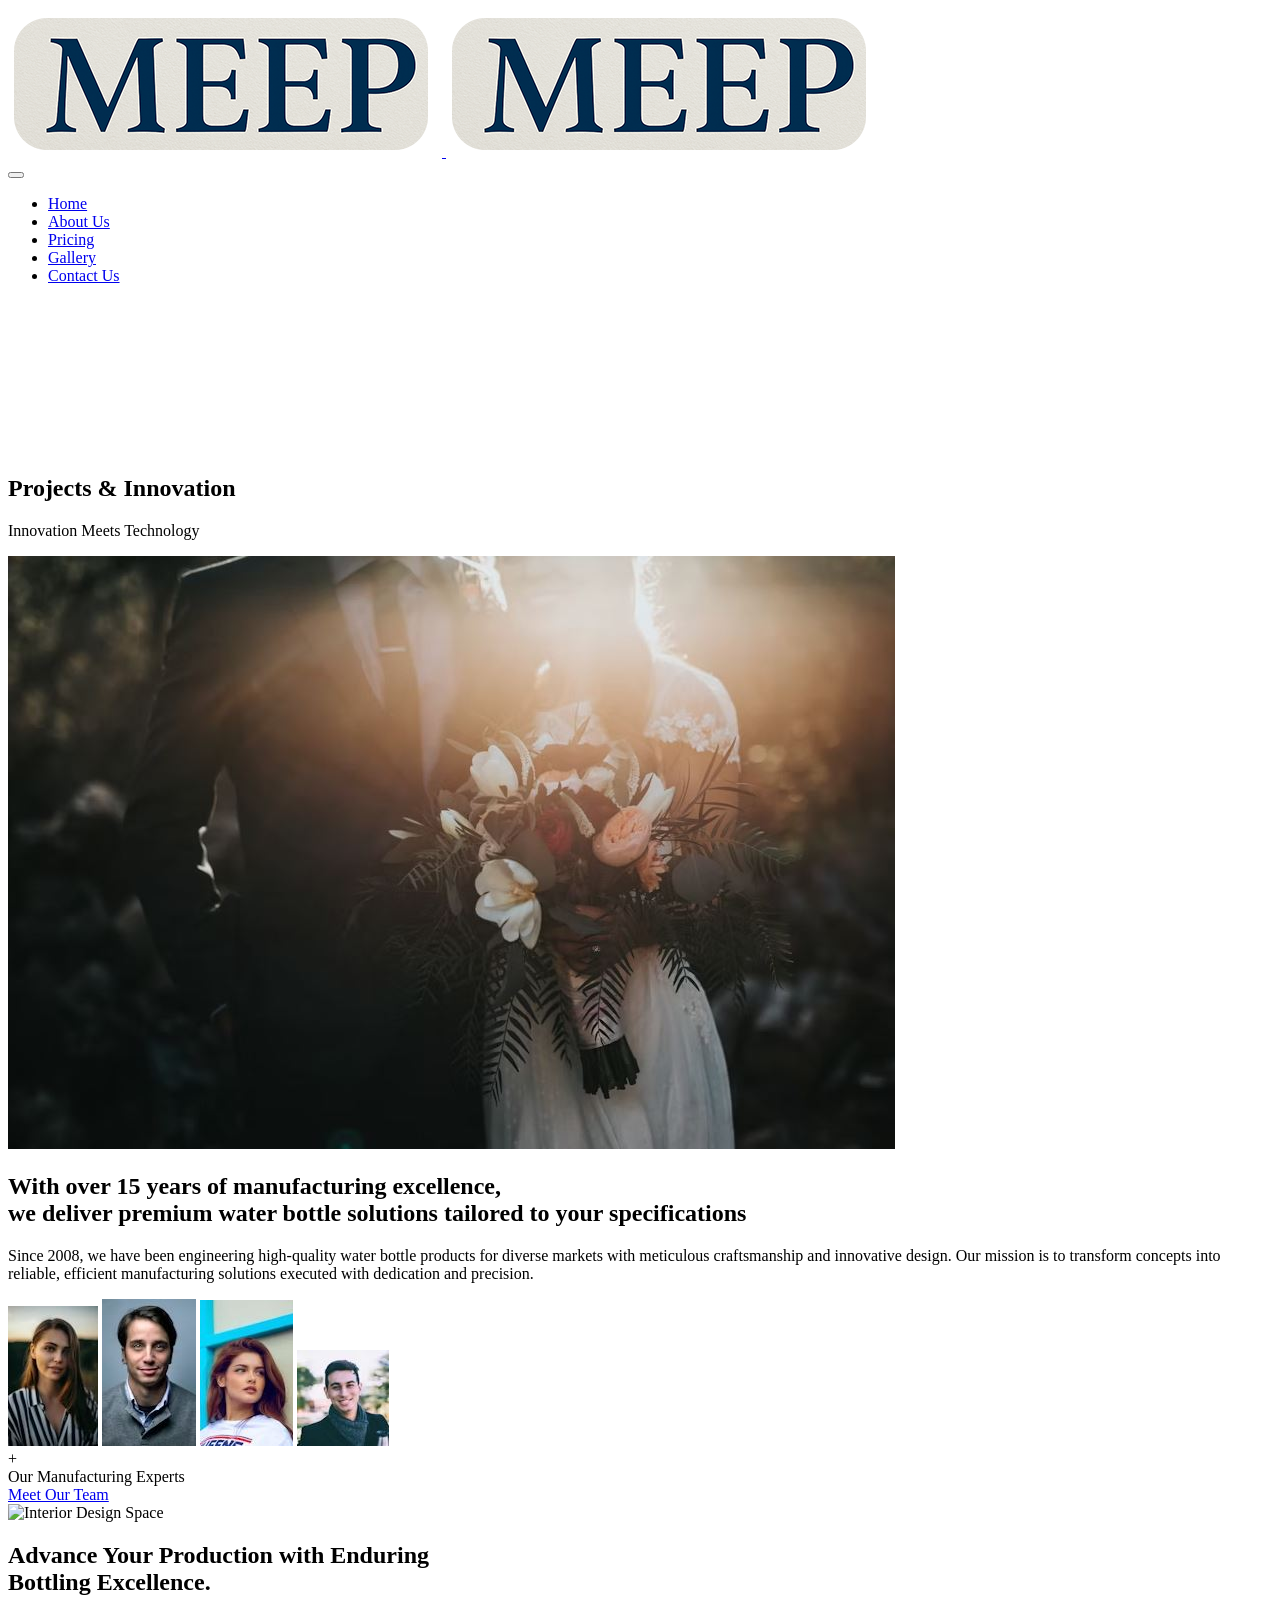
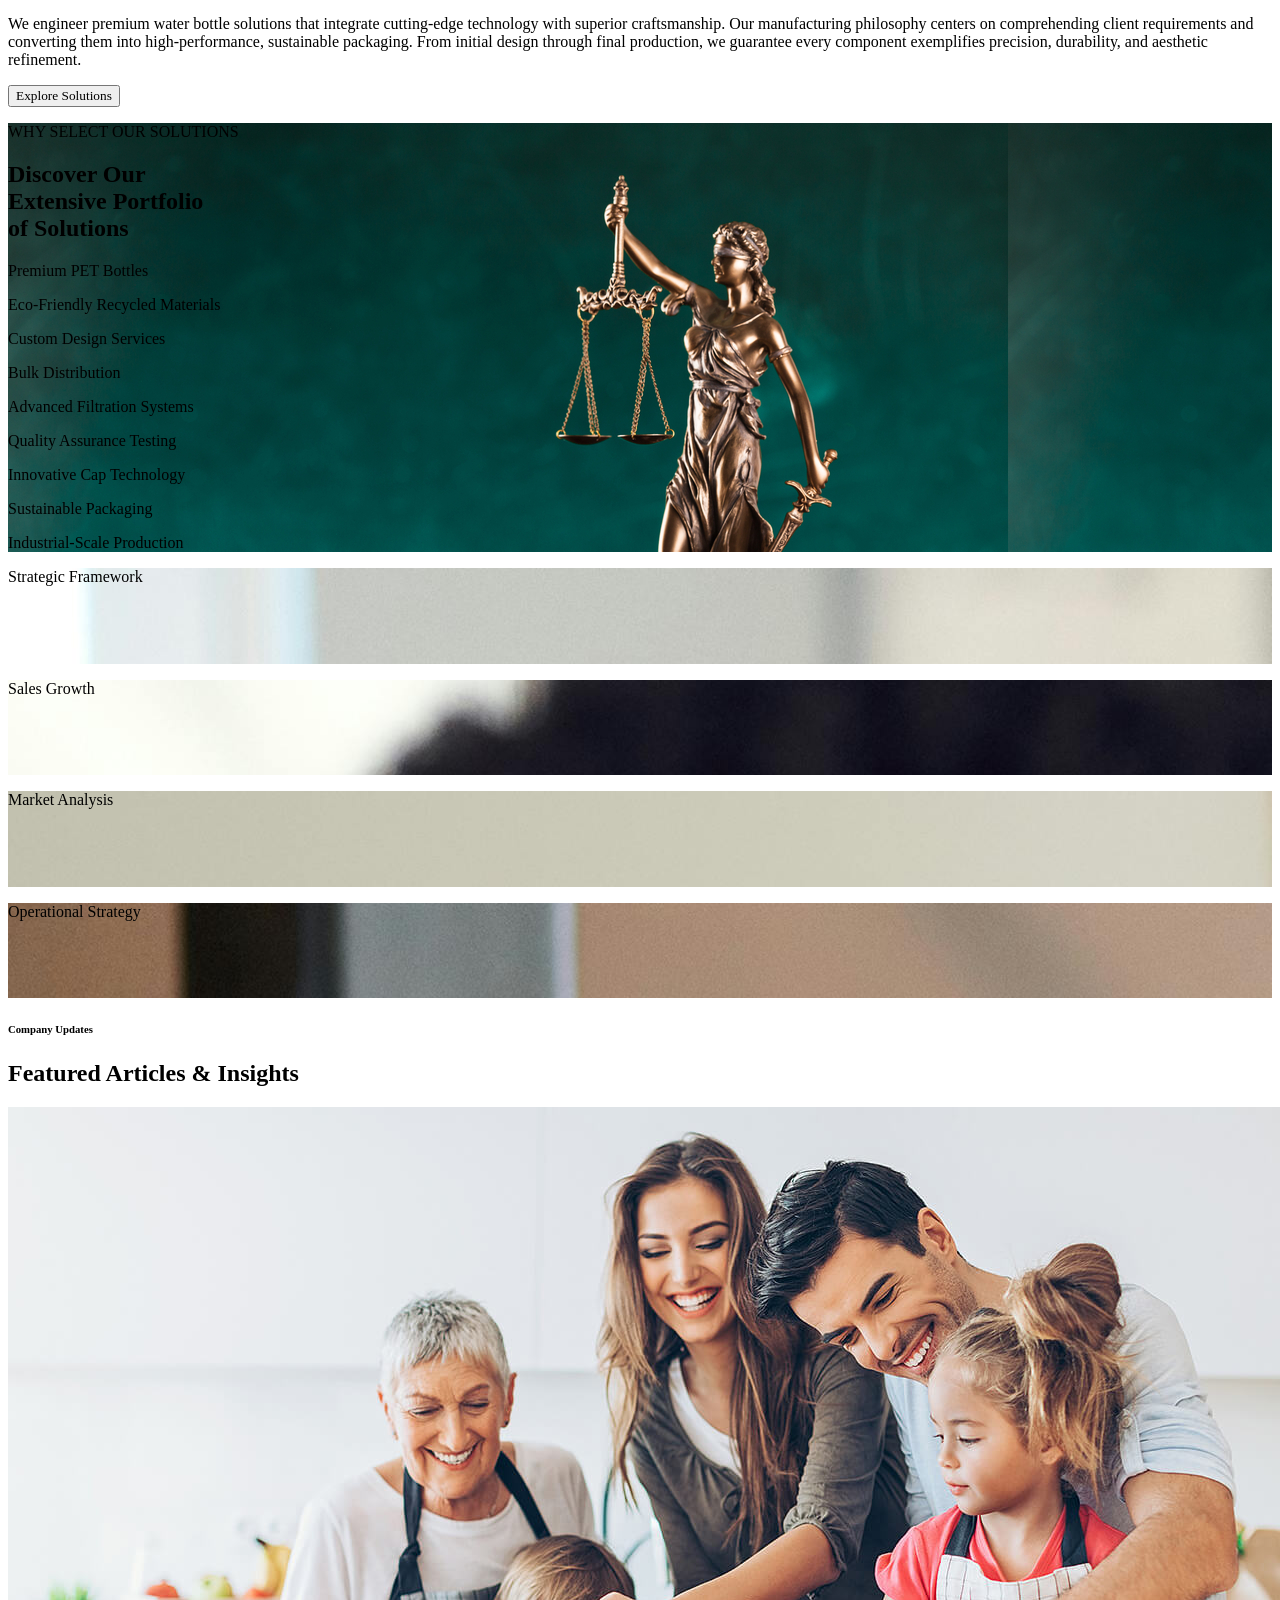
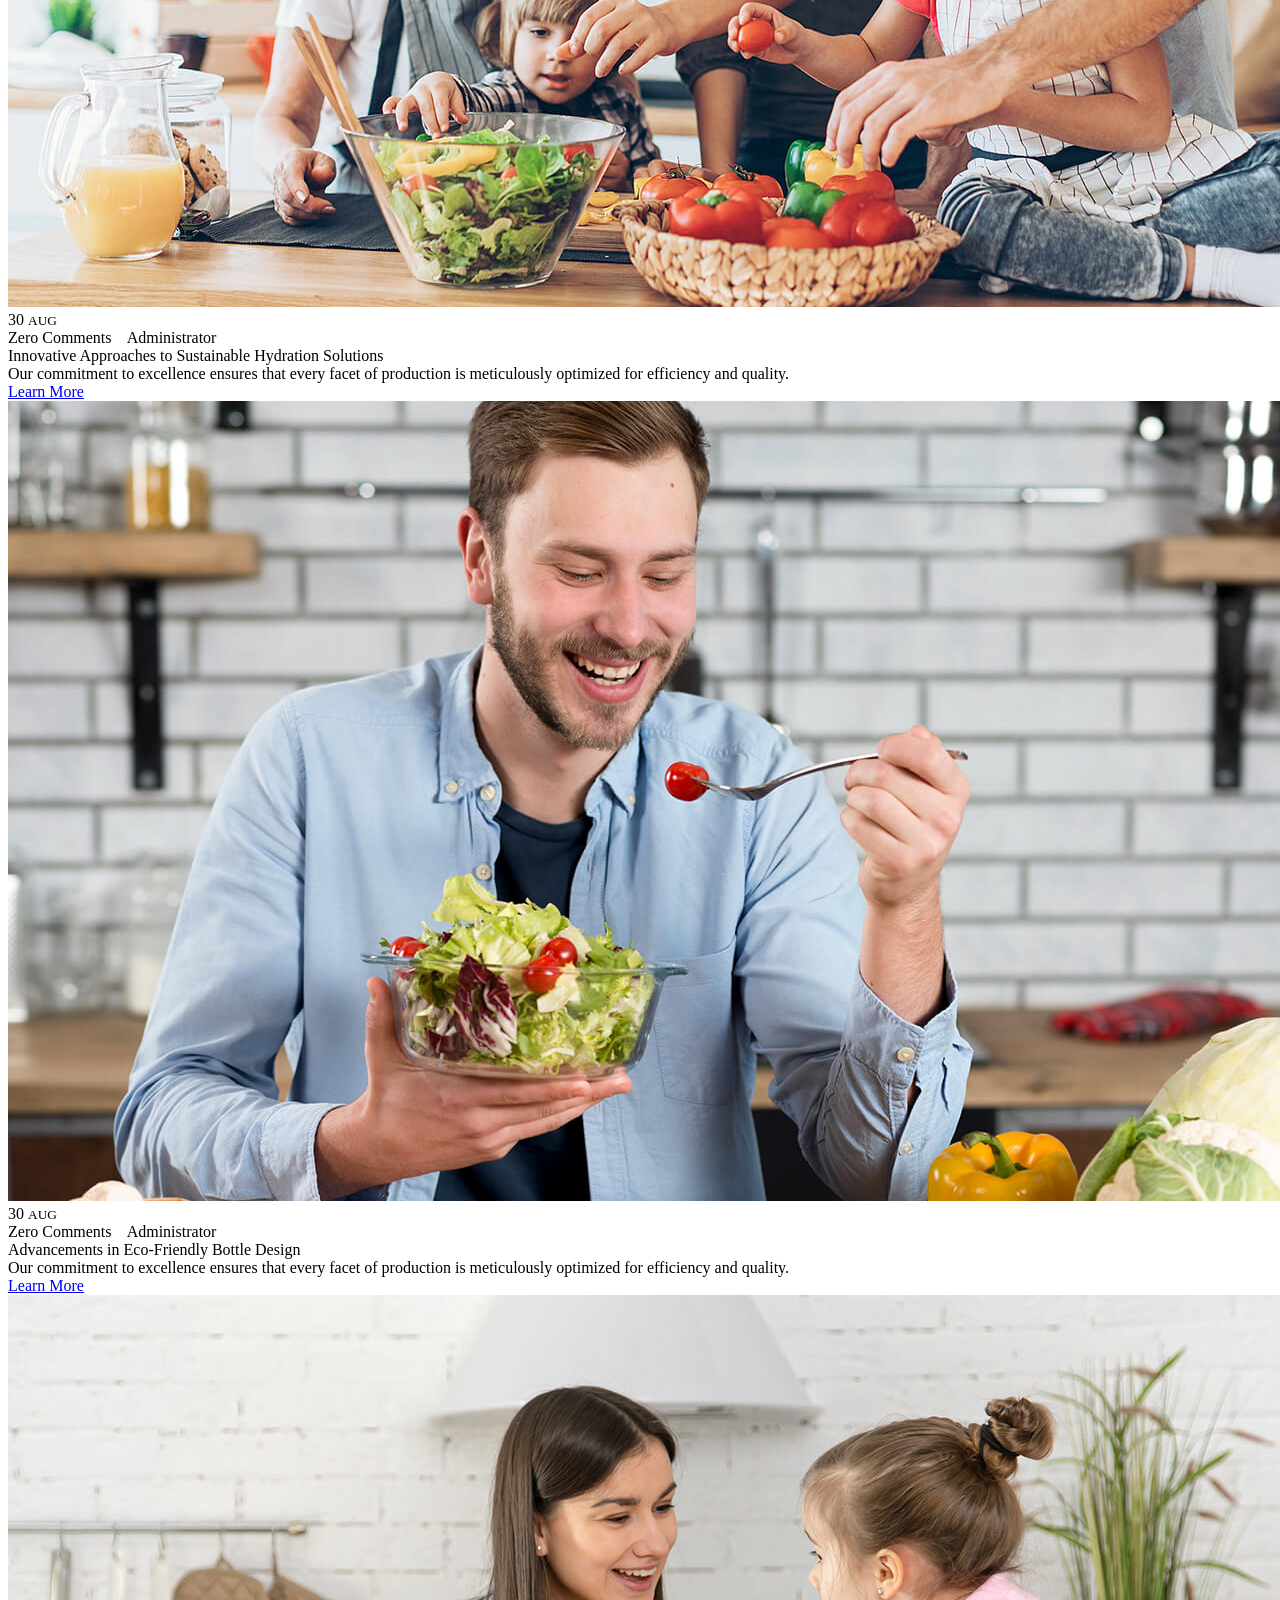
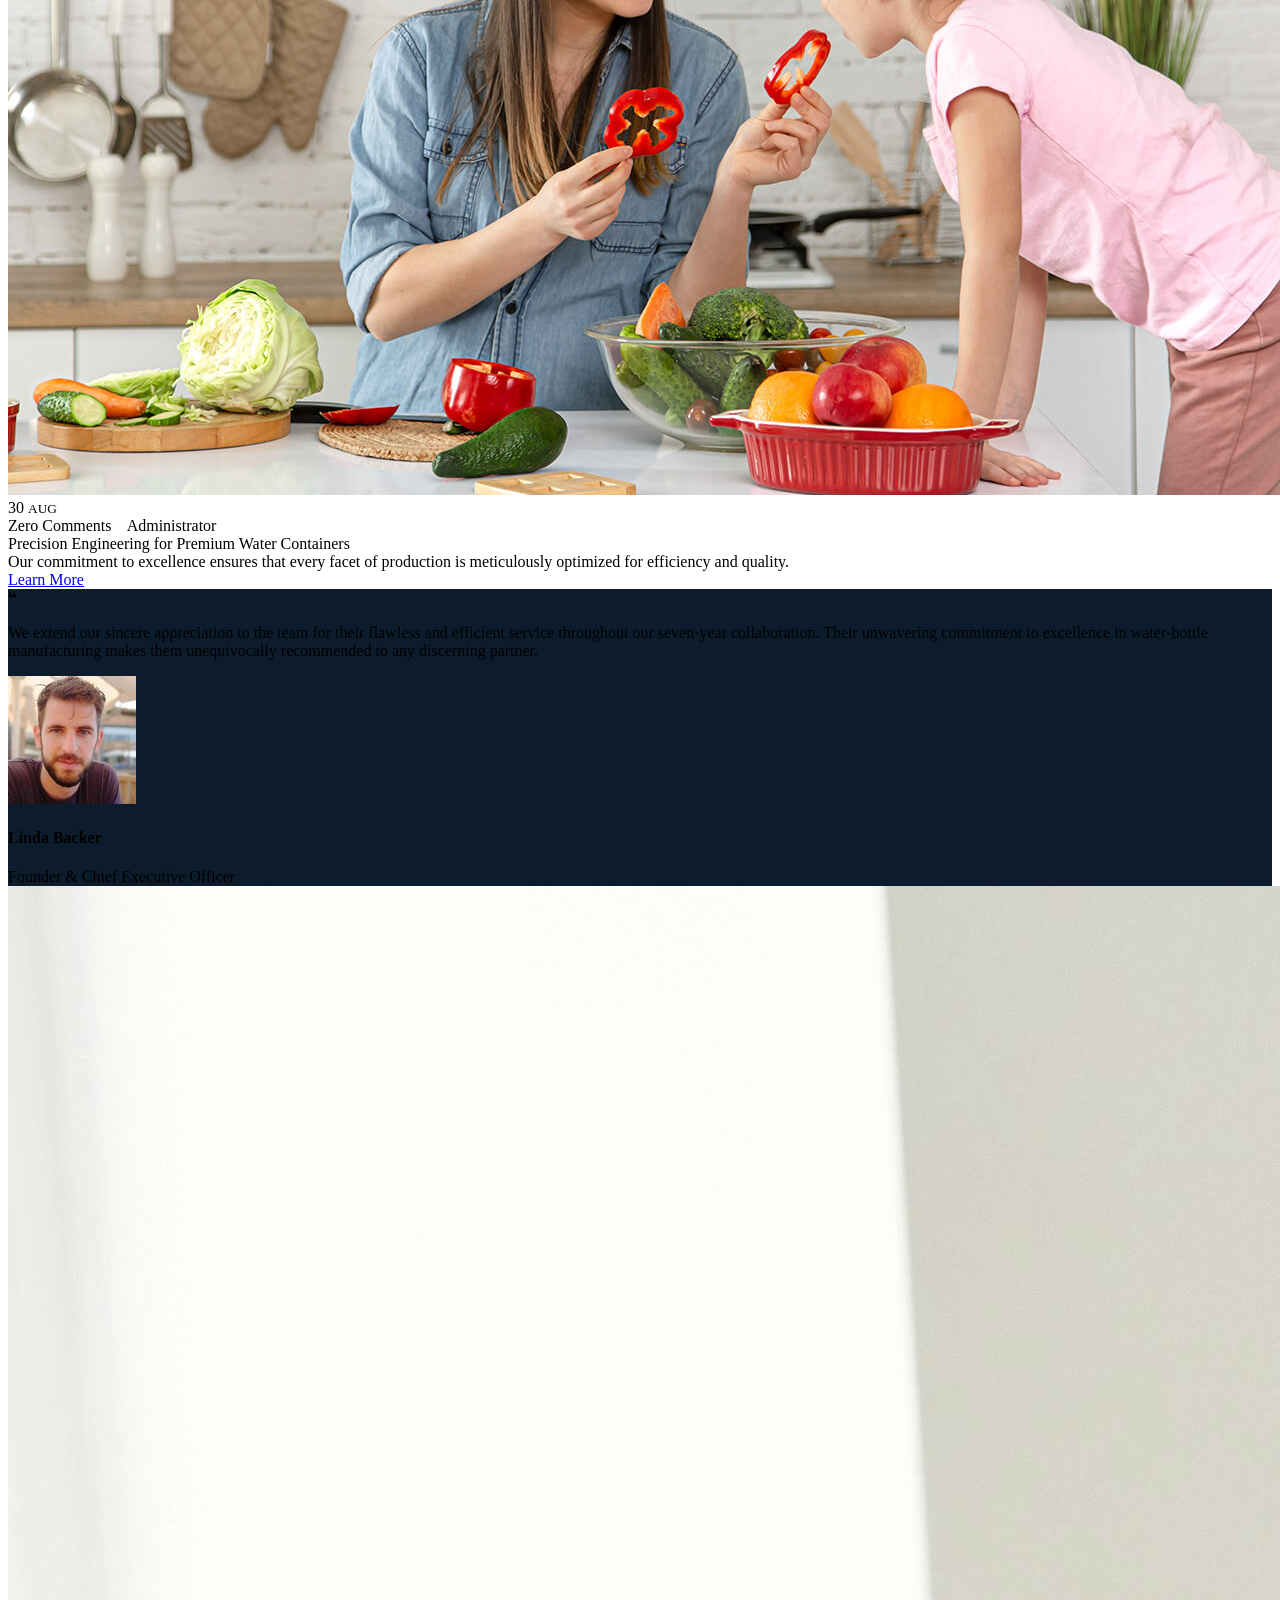
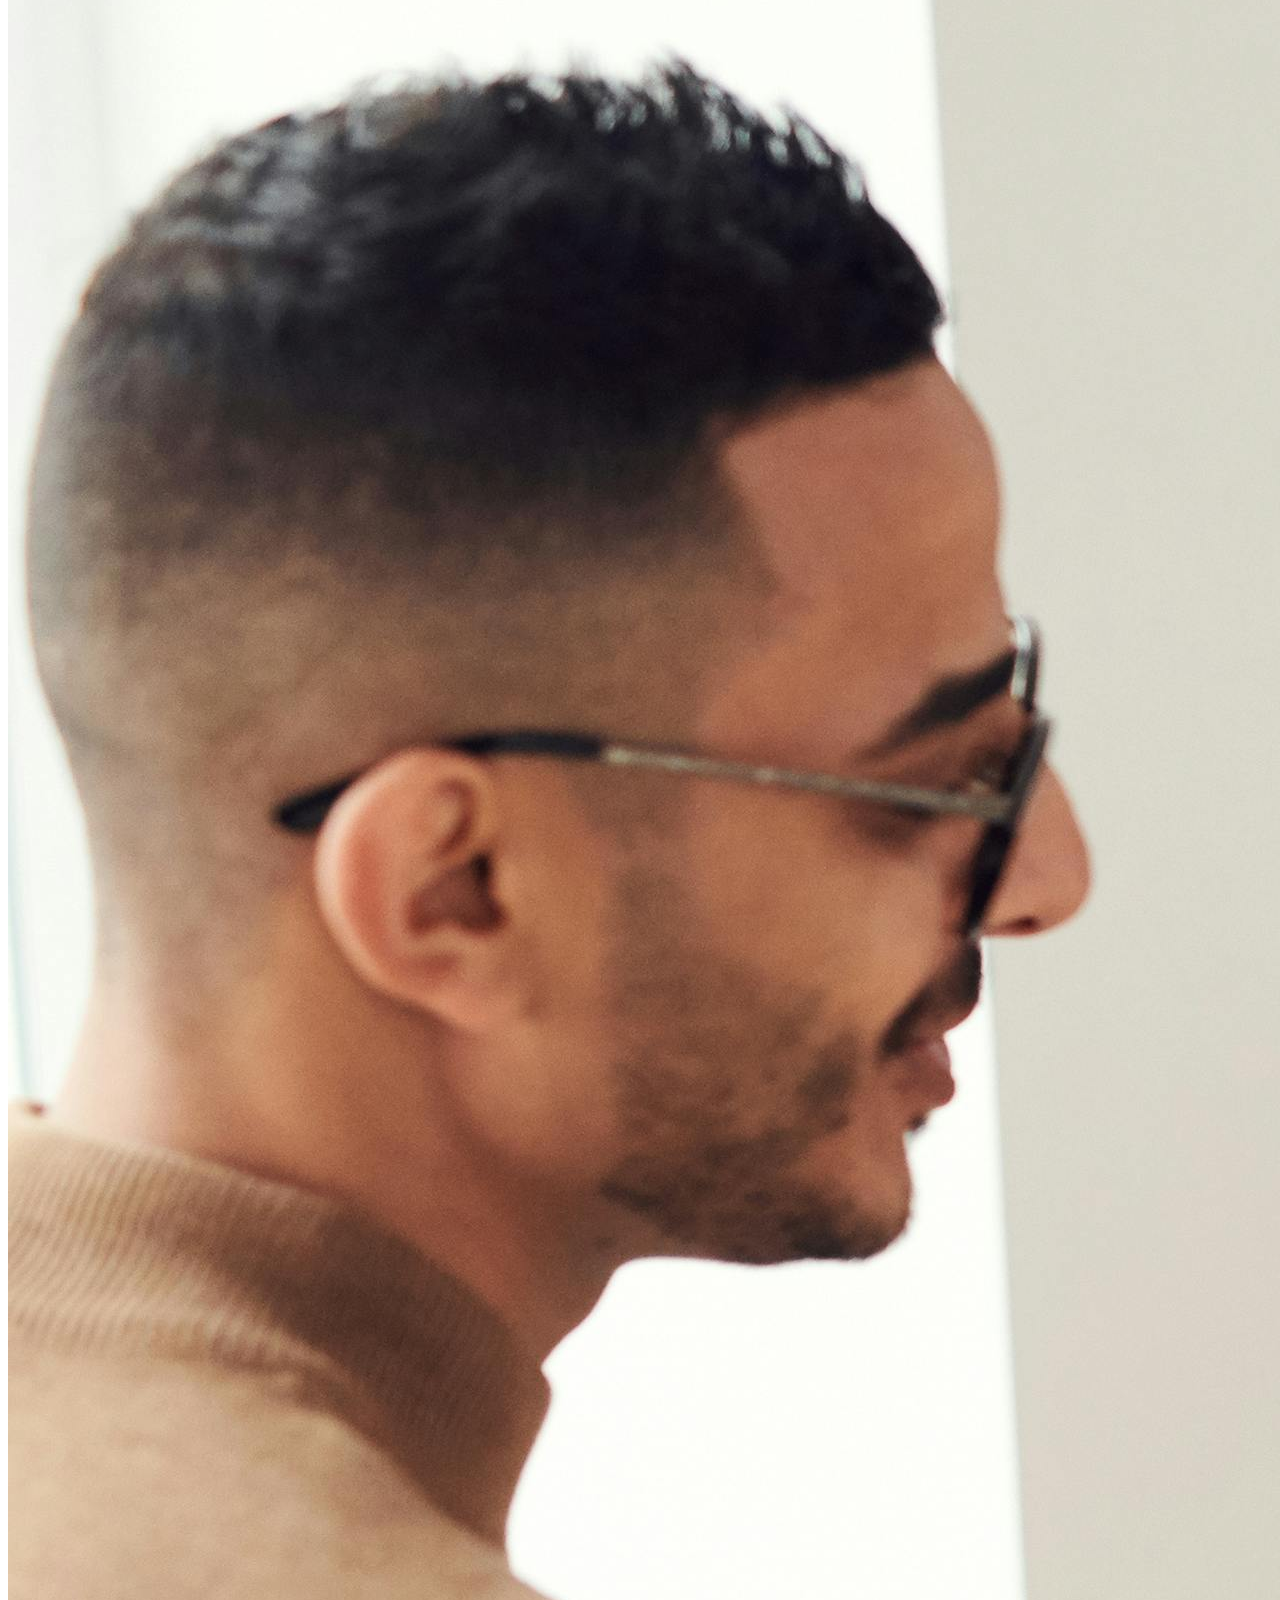
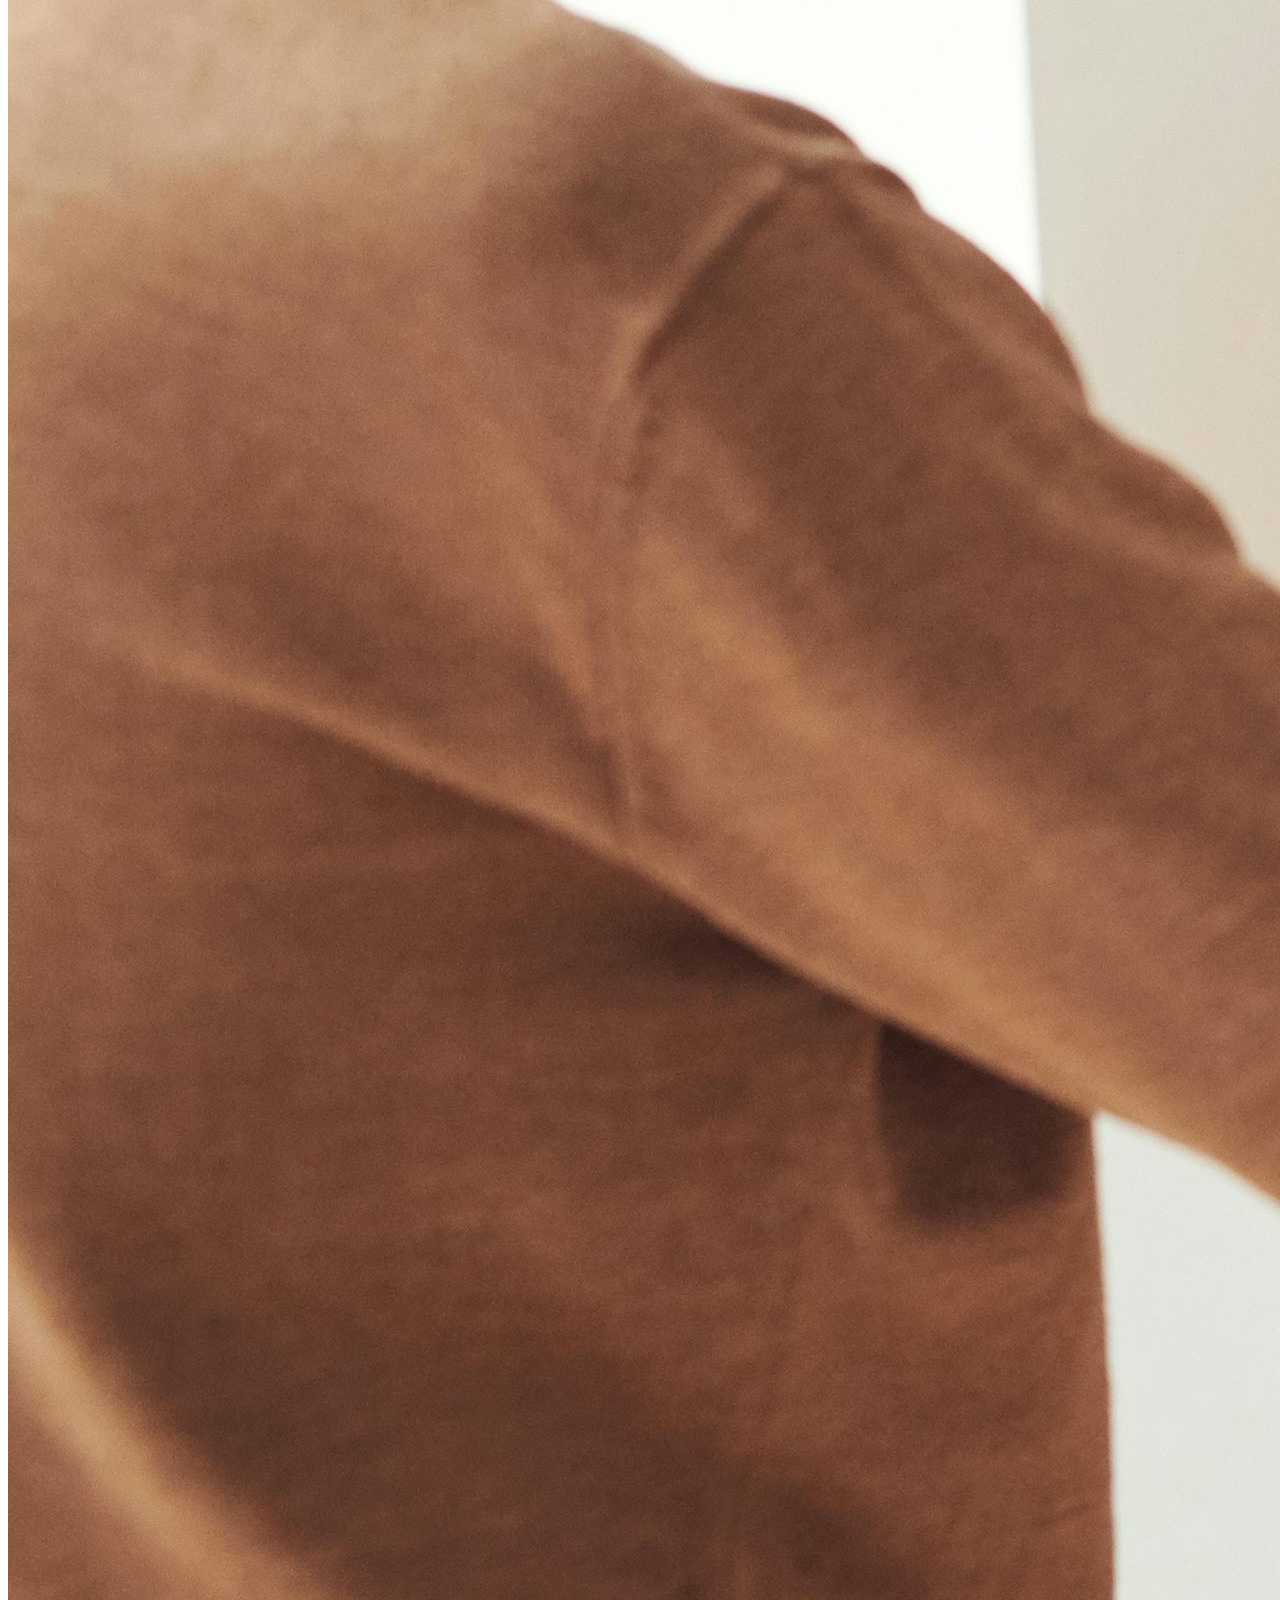
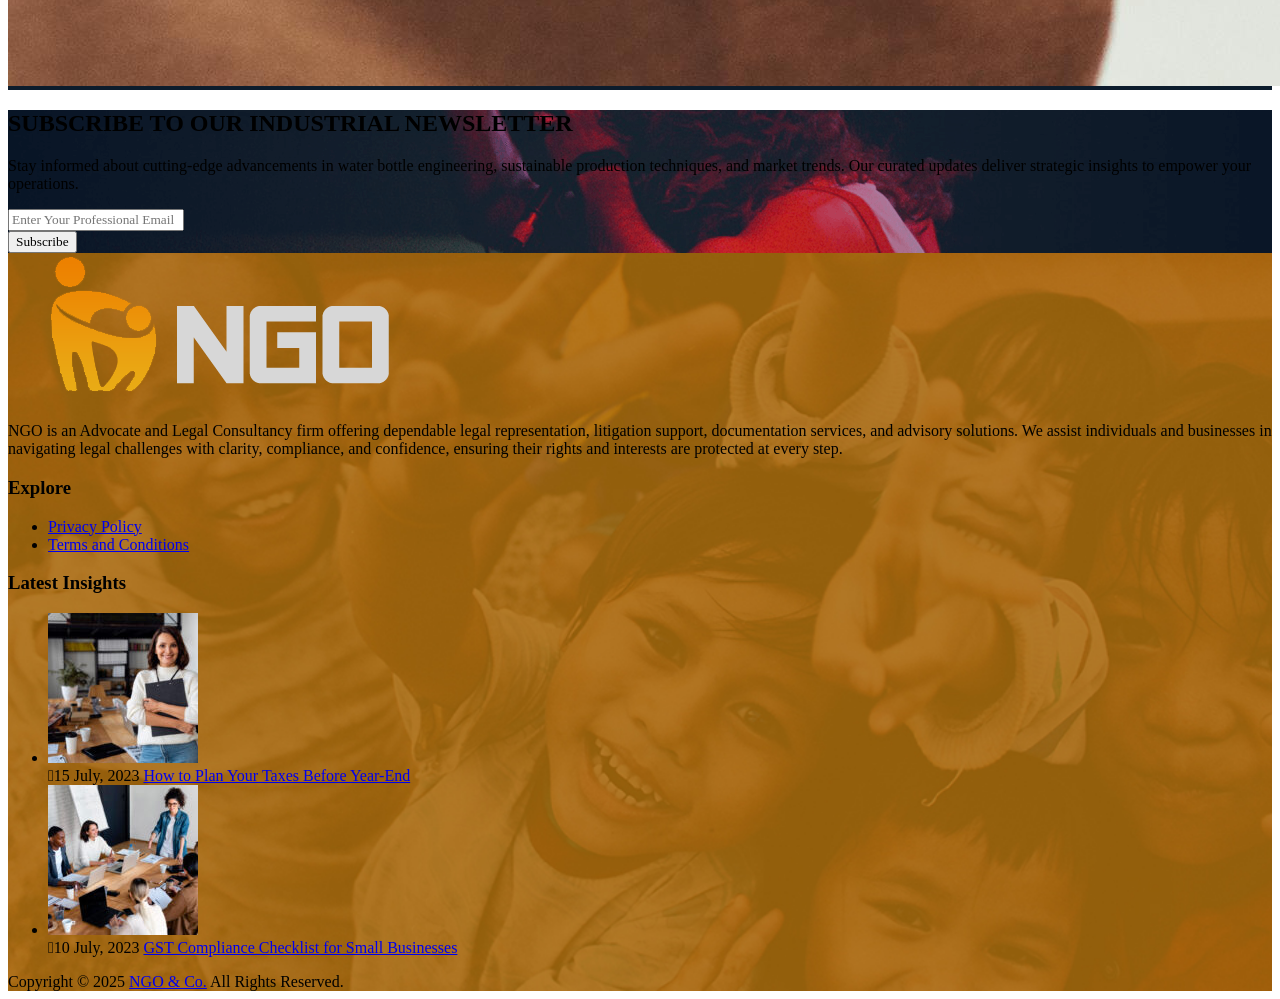
==== index.html @ 0e93fe50 "all pages" ====
<!DOCTYPE html>

<html>
<head>
<meta charset="utf-8"/>
<meta content="width=device-width, initial-scale=1.0" name="viewport"/>
<meta content="" name="description"/>
<meta content="" name="keywords"/>
<base href="/"/>
<title>Home</title>
<link href="https://fonts.googleapis.com/css2?family=Roboto:wght@400;700&amp;family=Open+Sans:wght@400;600&amp;display=swap" rel="stylesheet"/>
<link href="https://cdn.jsdelivr.net/npm/remixicon@4.6.0/fonts/remixicon.css" rel="stylesheet"/>
<link href="https://cdnjs.cloudflare.com/ajax/libs/font-awesome/6.0.0-beta3/css/all.min.css" rel="stylesheet"/>
<link href="assets/css/style.css" rel="stylesheet"/>
<link href="assets/css/middle_sections.css" rel="stylesheet"/>
<link href="assets/css/anim-effects.css" rel="stylesheet"/>
<link href="assets/css/components/header-39.css" rel="stylesheet"/>
<link href="assets/css/components/footer-19.css" rel="stylesheet"/>
<link href="assets/css/bootstrap.css" rel="stylesheet"/>
<link href="assets/css/plugins.css" rel="stylesheet"/>
<link href="assets/css/custom-Imports.css" rel="stylesheet"/>
<link href="assets/css/custom/editmode.css" rel="stylesheet"/>
<link href="assets/css/resonsive.css" rel="stylesheet"/>
<link href="https://cdnjs.cloudflare.com/ajax/libs/OwlCarousel2/2.3.4/assets/owl.carousel.min.css" rel="stylesheet"/>
<link href="https://cdnjs.cloudflare.com/ajax/libs/OwlCarousel2/2.3.4/assets/owl.theme.default.min.css" rel="stylesheet"/>
<style>
            :root {
                --site-font: "Quicksand";
            }
            body, #wrapper, #wrapper * {
                font-family: var(--site-font) !important;
            }
        </style>
</head>
<body class="">
<div id="wrapper">
<div data-src="header.html" id="header"></div>
<div id="mainPageContent"><section class="section-wrapper about-67">
<div class="container about-67-container">
<!-- Left Image -->
<div class="col-md-6 about-67-img-wrapper anim-slide-left">
<img alt="Event Planning Team" src="assets/images/about-67-1.JPG"/>
</div>
<!-- Right Content -->
<div class="col-md-6 about-67-content anim-slide-right">
<h2 class="about-67-title">

                With over 15 years of manufacturing excellence,<br/>

                we deliver premium water bottle solutions tailored to your specifications

            </h2>
<p class="about-67-desc">

                Since 2008, we have been engineering high‑quality water bottle products for diverse markets with meticulous craftsmanship and innovative design. Our mission is to transform concepts into reliable, efficient manufacturing solutions executed with dedication and precision.

            </p>
<div class="about-67-team">
<img src="assets/images/about-67-2.JPG"/>
<img src="assets/images/about-67-3.JPG"/>
<img src="assets/images/about-67-4.JPG"/>
<img src="assets/images/about-67-5.JPG"/>
<div class="about-67-plus">+</div>
<span class="about-67-label">Our Manufacturing Experts</span>
</div>
<a class="about-67-btn" href="#">

                Meet Our Team <i class="bi bi-arrow-right"></i>
</a>
</div>
</div>
</section>
<section class="home-81 section-wrapper">
<div class="container">
<div class="row align-items-center">
<!-- Left Image -->
<div class="col-md-6">
<div class="home-81 image-box anim-cube-rotate">
<img alt="Interior Design Space" class="img-responsive" src="assets/images/home-81-1.jpeg"/>
</div>
</div>
<!-- Right Content -->
<div class="col-md-6 home-81 content-box anim-depth-pop">
<h2>

                    Advance Your <span>Production</span> with Enduring<br/>

                    Bottling Excellence.

                </h2>
<p>

                    We engineer premium water bottle solutions that integrate cutting‑edge technology with superior craftsmanship. Our manufacturing philosophy centers on comprehending client requirements and converting them into high‑performance, sustainable packaging. From initial design through final production, we guarantee every component exemplifies precision, durability, and aesthetic refinement.

                </p>
<button class="home-81 btn-red">Explore Solutions</button>
</div>
</div>
</div>
</section>
<section class="section-wrapper home-50" style="  background-image: url('assets/images/home-50-bg.jpg'); /* Replace with actual image */

">
<div class="home-50-overlay">
<div class="container">
<div class="row">
<div class="col-md-4 col-sm-12">
<p class="home-50-subtitle">WHY SELECT OUR SOLUTIONS</p>
<h2 class="home-50-title">Discover Our<br/>Extensive Portfolio<br/>of Solutions</h2>
</div>
<div class="col-md-8 col-sm-12">
<div class="row home-50-links">
<div class="col-sm-4 col-xs-6">
<p>Premium PET Bottles</p>
<p>Eco‑Friendly Recycled Materials</p>
<p>Custom Design Services</p>
</div>
<div class="col-sm-4 col-xs-6">
<p>Bulk Distribution</p>
<p>Advanced Filtration Systems</p>
<p>Quality Assurance Testing</p>
</div>
<div class="col-sm-4 col-xs-6">
<p>Innovative Cap Technology</p>
<p>Sustainable Packaging</p>
<p>Industrial‑Scale Production</p>
</div>
</div>
</div>
</div>
</div>
</div>
</section>
<section class="section-wrapper home-73">
<div class="container">
<div class="row">
<!-- Card 1 -->
<div class="col-sm-6 col-md-3">
<div class="home-73 card" style="background-image: url('assets/images/home-73-1.jpeg');">
<div class="default-text">Strategic Framework</div>
<div class="overlay" style="bottom: -100%; opacity: 0;">
<h3>Strategic Framework</h3>
<p>In-depth Overview</p>
</div>
</div>
</div>
<!-- Card 2 -->
<div class="col-sm-6 col-md-3">
<div class="home-73 card" style="background-image: url('assets/images/home-73-2.jpeg');">
<div class="default-text">Sales Growth</div>
<div class="overlay" style="bottom: -100%; opacity: 0;">
<h3>02. Sales Growth</h3>
<p>Corporate Profile</p>
</div>
</div>
</div>
<!-- Card 3 -->
<div class="col-sm-6 col-md-3">
<div class="home-73 card" style="background-image: url('assets/images/home-73-3.jpeg');">
<div class="default-text">Market Analysis</div>
<div class="overlay" style="bottom: -100%; opacity: 0;">
<h3>Market Analysis</h3>
<p>Discover Details</p>
</div>
</div>
</div>
<!-- Card 4 -->
<div class="col-sm-6 col-md-3">
<div class="home-73 card" style="background-image: url('assets/images/home-73-4.jpeg');">
<div class="default-text">Operational Strategy</div>
<div class="overlay" style="bottom: -100%; opacity: 0;">
<h3>Operational Strategy</h3>
<p>Investigate</p>
</div>
</div>
</div>
</div>
</div>
</section>
<section class="section-wrapper news-6">
<div class="container">
<div class="news-6 section-title">
<h6>Company Updates</h6>
<h2>Featured Articles &amp; Insights</h2>
</div>
<div class="row">
<!-- Card 1 -->
<div class="col-sm-4">
<div class="news-6 news-card">
<img alt="news-1" src="assets/images/news-6-1.jpg"/>
<div class="news-6 news-meta">
<div class="news-6 news-date">
<span>30</span>
<small>AUG</small>
</div>
<div class="news-6 news-icons">
<i class="ri-message-2-line"></i> Zero Comments

                              

                            <i class="ri-user-line"></i> Administrator

                        </div>
<div class="news-6 news-title">Innovative Approaches to Sustainable Hydration Solutions</div>
<div class="news-6 news-description">

                            Our commitment to excellence ensures that every facet of production is meticulously optimized for efficiency and quality.

                        </div>
<a class="news-6 read-more" href="#">Learn More</a>
</div>
</div>
</div>
<!-- Card 2 -->
<div class="col-sm-4">
<div class="news-6 news-card">
<img alt="news-2" src="assets/images/news-6-2.jpg"/>
<div class="news-6 news-meta">
<div class="news-6 news-date">
<span>30</span>
<small>AUG</small>
</div>
<div class="news-6 news-icons">
<i class="ri-message-2-line"></i> Zero Comments

                              

                            <i class="ri-user-line"></i> Administrator

                        </div>
<div class="news-6 news-title">Advancements in Eco‑Friendly Bottle Design</div>
<div class="news-6 news-description">

                            Our commitment to excellence ensures that every facet of production is meticulously optimized for efficiency and quality.

                        </div>
<a class="news-6 read-more" href="#">Learn More</a>
</div>
</div>
</div>
<!-- Card 3 -->
<div class="col-sm-4">
<div class="news-6 news-card">
<img alt="news-3" src="assets/images/news-6-3.jpg"/>
<div class="news-6 news-meta">
<div class="news-6 news-date">
<span>30</span>
<small>AUG</small>
</div>
<div class="news-6 news-icons">
<i class="ri-message-2-line"></i> Zero Comments

                              

                            <i class="ri-user-line"></i> Administrator

                        </div>
<div class="news-6 news-title">Precision Engineering for Premium Water Containers</div>
<div class="news-6 news-description">

                            Our commitment to excellence ensures that every facet of production is meticulously optimized for efficiency and quality.

                        </div>
<a class="news-6 read-more" href="#">Learn More</a>
</div>
</div>
</div>
</div>
</div>
</section>
<section class="section-wrapper testimonial-8" style="  background: #0c1c2c url('assets/images/testimonial-8-bg.png') repeat;

">
<div class="container-fluid">
<div class="row testimonial-8-row">
<!-- Left: Testimonial Content -->
<div class="col-sm-6 testimonial-8-left text-center">
<div class="testimonial-8-quote-icon">❝</div>
<p class="testimonial-8-text">

                    We extend our sincere appreciation to the team for their flawless and efficient service throughout our seven‑year collaboration. Their unwavering commitment to excellence in water‑bottle manufacturing makes them unequivocally recommended to any discerning partner.

                </p>
<div class="testimonial-8-profile">
<img alt="Linda Backer" class="img-circle testimonial-8-avatar" src="assets/images/testimonial-8-1.JPG"/>
<h4 class="testimonial-8-name">Linda Backer</h4>
<span class="testimonial-8-role">Founder &amp; Chief Executive Officer</span>
</div>
<div class="testimonial-8-dots">
<span class="dot"></span>
<span class="dot active"></span>
<span class="dot"></span>
</div>
</div>
<!-- Right: Image -->
<div class="col-sm-6 testimonial-8-right hidden-xs">
<img alt="Business" class="testimonial-8-image" src="assets/images/testimonial-8-2.jpeg"/>
</div>
</div>
</div>
</section>
<section class="section-wrapper newsletter-4" style="background: url('assets/images/newsletter-bg.png') center center no-repeat;

">
<div class="container">
<h2>SUBSCRIBE TO OUR INDUSTRIAL NEWSLETTER</h2>
<p>Stay informed about cutting‑edge advancements in water bottle engineering, sustainable production techniques, and market trends. Our curated updates deliver strategic insights to empower your operations.</p>
<form class="form-inline newsletter-form">
<div class="form-group">
<input class="form-control" placeholder="Enter Your Professional Email" type="email"/>
</div>
<button class="btn btn-subscribe" type="submit">

                Subscribe <i class="glyphicon glyphicon-send"></i>
</button>
</form>
</div>
</section>
</div>
<div data-src="footer.html" id="footer"></div>
</div>
<a class="whatsapp-float" href="https://wa.me/9074787379" target="_blank">
<i class="ri-whatsapp-line"></i>
</a>
<script src="assets/js/jquery.js"></script>
<script src="assets/js/middle-section.js"></script>
<script src="assets/js/init.js"></script>
<script src="assets/js/plugins.js"></script>
<script src="assets/js/jquery.main.js"></script>
<script src="assets/js/gsap.min.js"></script>
<script src="assets/js/ScrollTrigger.min.js"></script>
<script src="assets/js/Observer.min.js"></script>
<script src="assets/js/gsap.effects.js"></script>
<script src="assets/js/common_js/send_email.js"></script>
<script src="assets/js/common_js/html_image_editor.js"></script>
<script src="assets/js/common_js/windows_postmessage.js"></script>
<script src="https://cdnjs.cloudflare.com/ajax/libs/OwlCarousel2/2.3.4/owl.carousel.min.js"></script>
<script src="https://ajax.googleapis.com/ajax/libs/jquery/3.7.1/jquery.min.js"></script>
<script>
                        $(function () {

                            /* Start code to load js and css files properly on local server or production server: NOte: this is the workwround, need to fix this */
                            loadHeaderFooter("header", "client-assets/flyter/flyter/header.html");
                            loadHeaderFooter("footer", "client-assets/flyter/flyter/footer.html");
                            /*  End code */

                            /*  Start code to load js and css files properly on Githubpages  */
                            loadHeaderFooter("header", "header.html");
                            loadHeaderFooter("footer", "footer.html");
                            /* End code */

                            function getCurrentFile() {
                                let file = new URLSearchParams(location.search).get("srcReq")
                                    || location.pathname.split("/").pop()
                                    || "index.html";

                                if (!file.includes(".")) file += ".html";

                                return file.toLowerCase();
                            }

                            function loadHeaderFooter(id, file) {
                                $("#" + id).load(file, function (_, status) {
                                    if (status === "error") return;
                                    const targetid = $("#" + id);
                                    targetid.find("a").addClass("edit-site");
                                    if (id !== "header") return;
                                    let current = getCurrentFile();

                                    // Show / hide sections
                                    targetid.find(".main-header-section").toggle(current === "index.html");
                                    targetid.find(".header-breadcrumb-section").toggle(current !== "index.html");
                                    // Match page name
                                    let name = "";
                                    targetid.find(".main-navigation a").each(function () {
                                        let href = ($(this).attr("href") || "").split("/").pop().toLowerCase();
                                        if (href === current) name = $(this).text().trim();
                                    });

                                    // Apply name (fallback safe)
                                    targetid.find(".Page_name").text(
                                        name || current.replace(".html", "").replace(/_/g, " ")
                                    );
                                });
                            }

                        });
                    </script>
<script src="assets/js/common_js/image_uploader.js"></script>
</body>
</html>
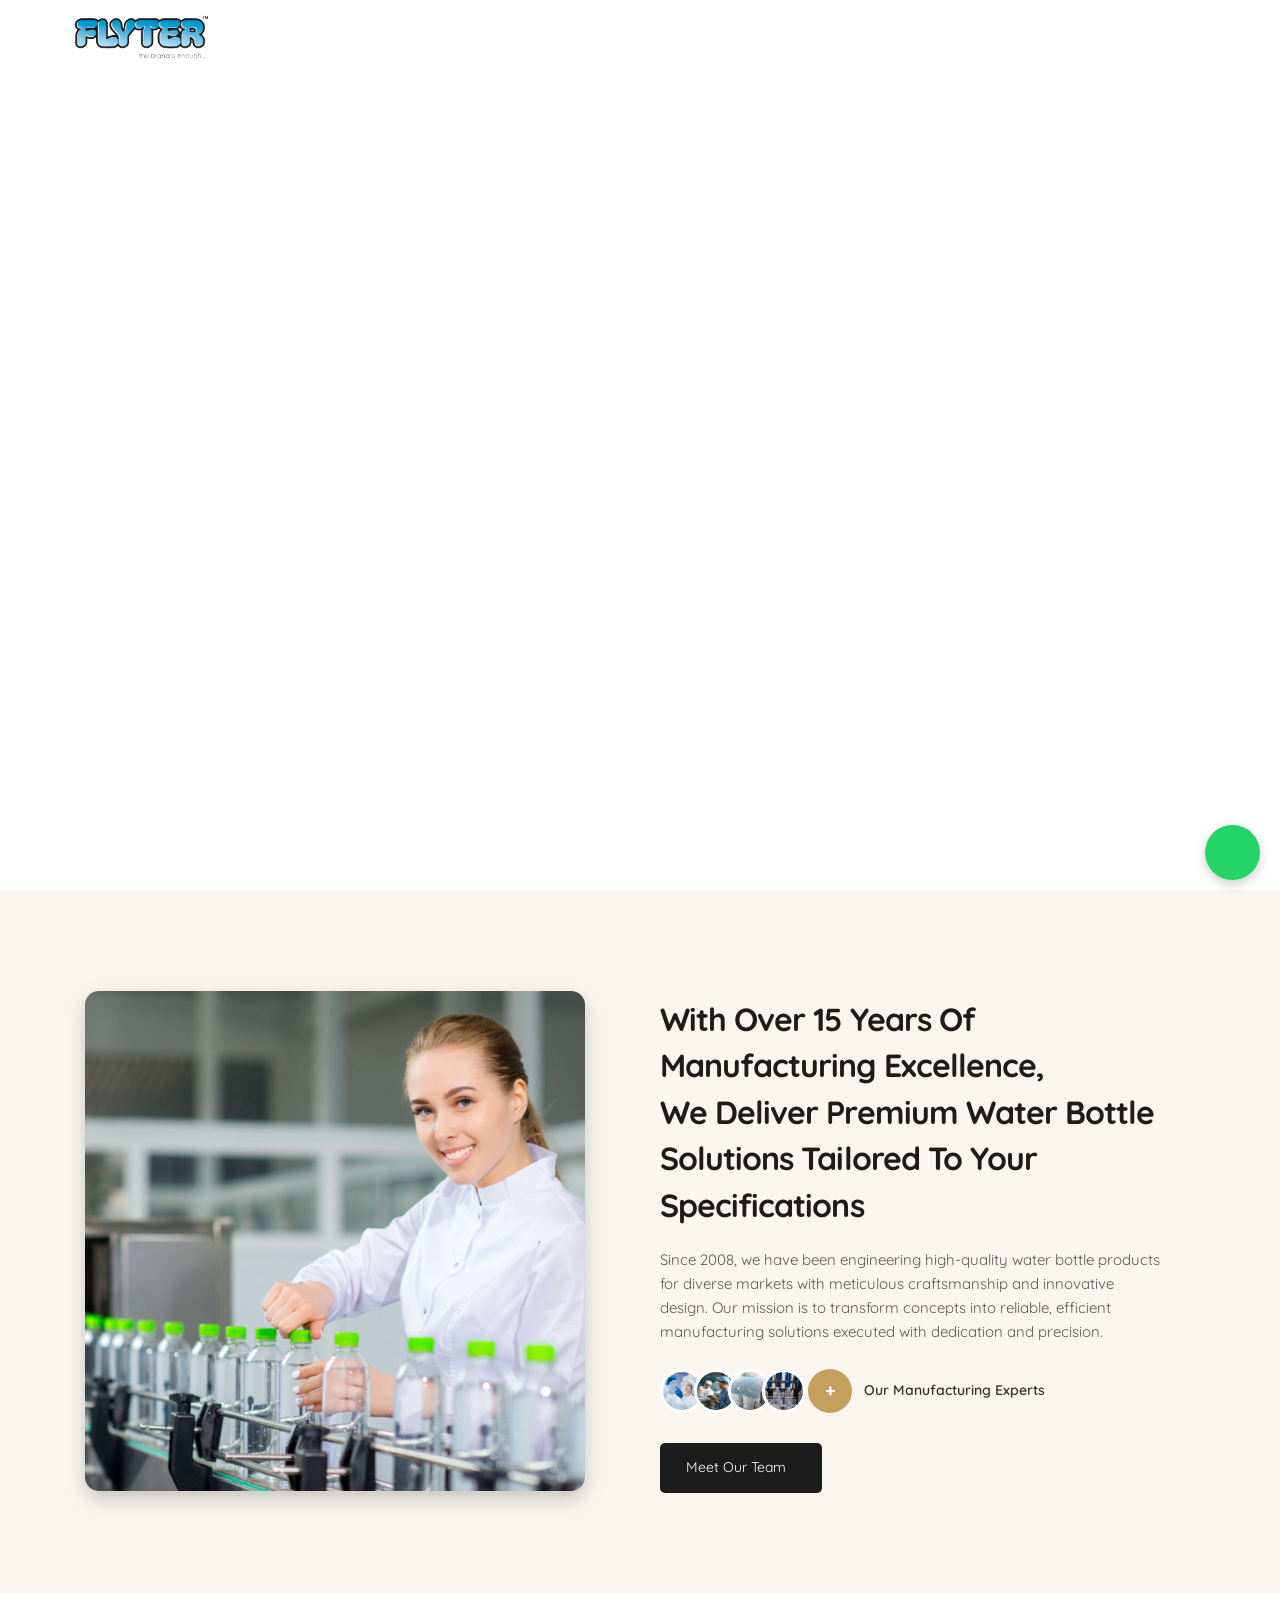
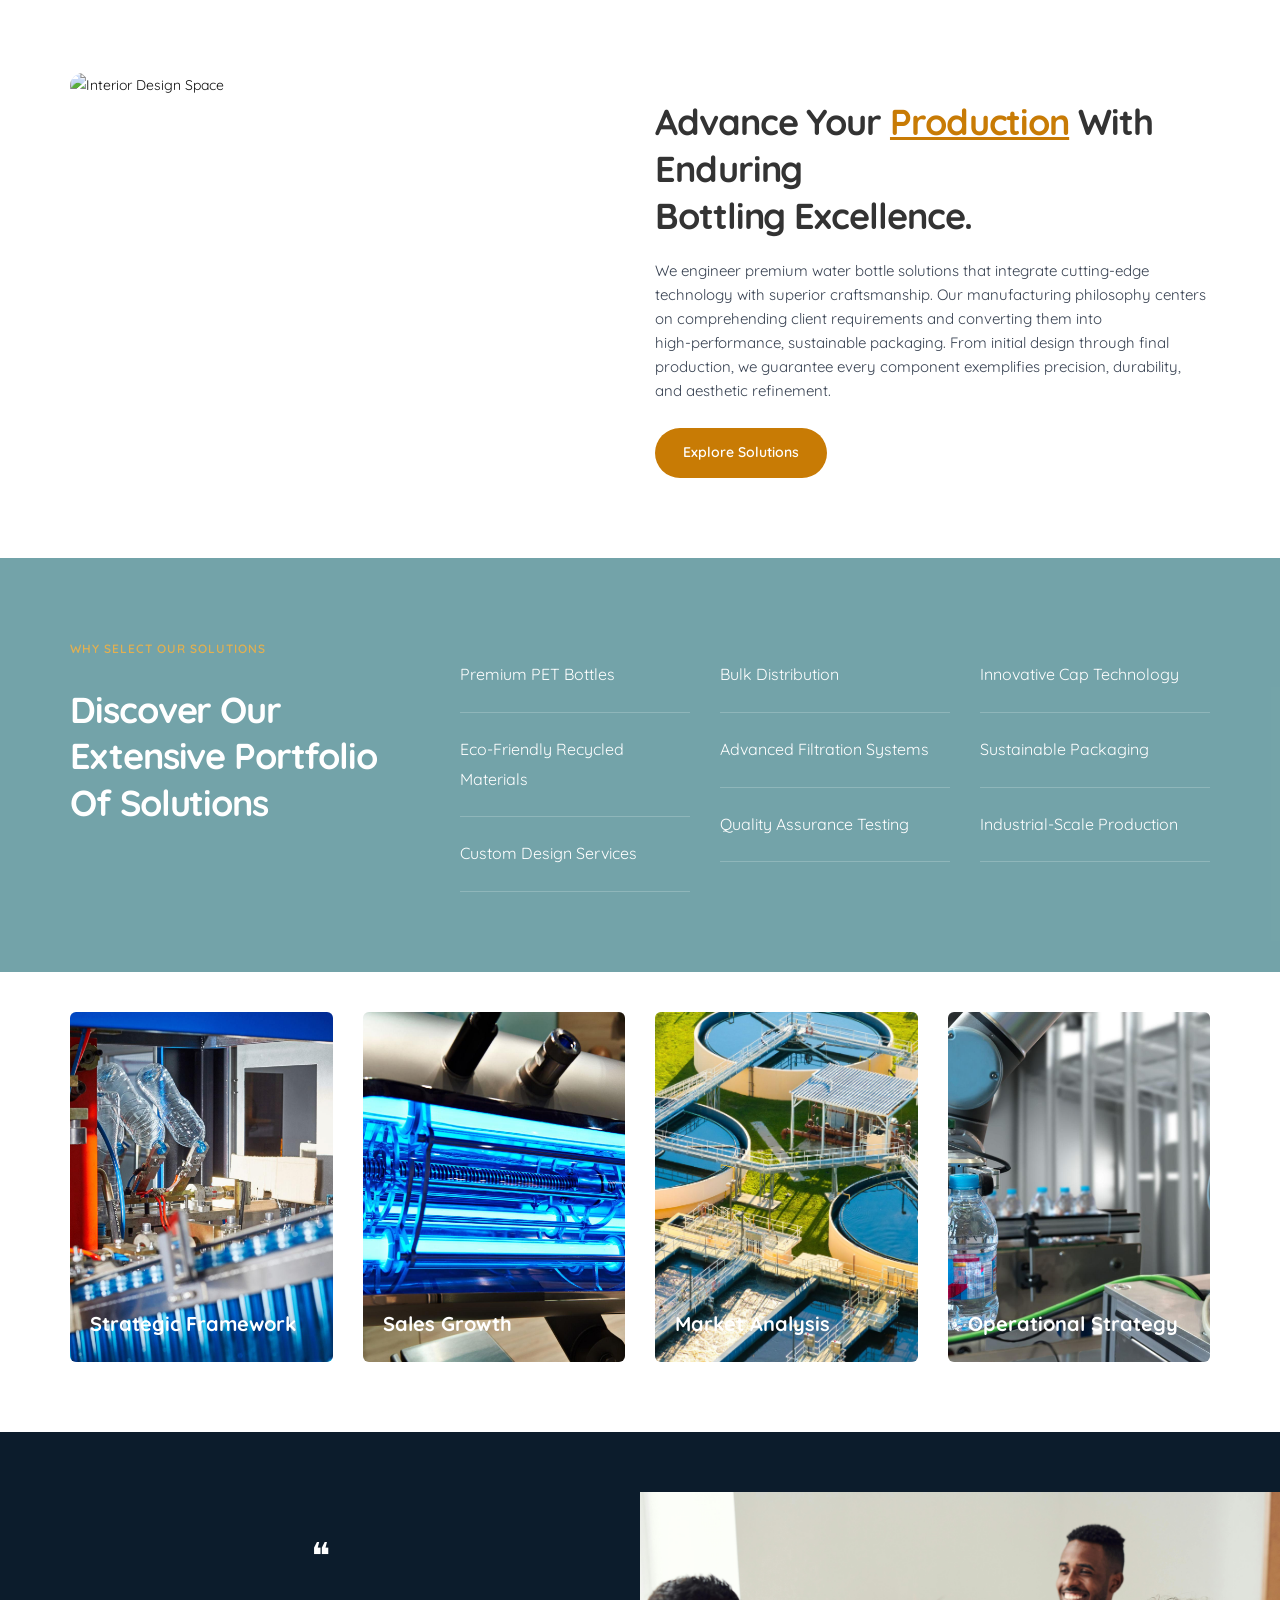
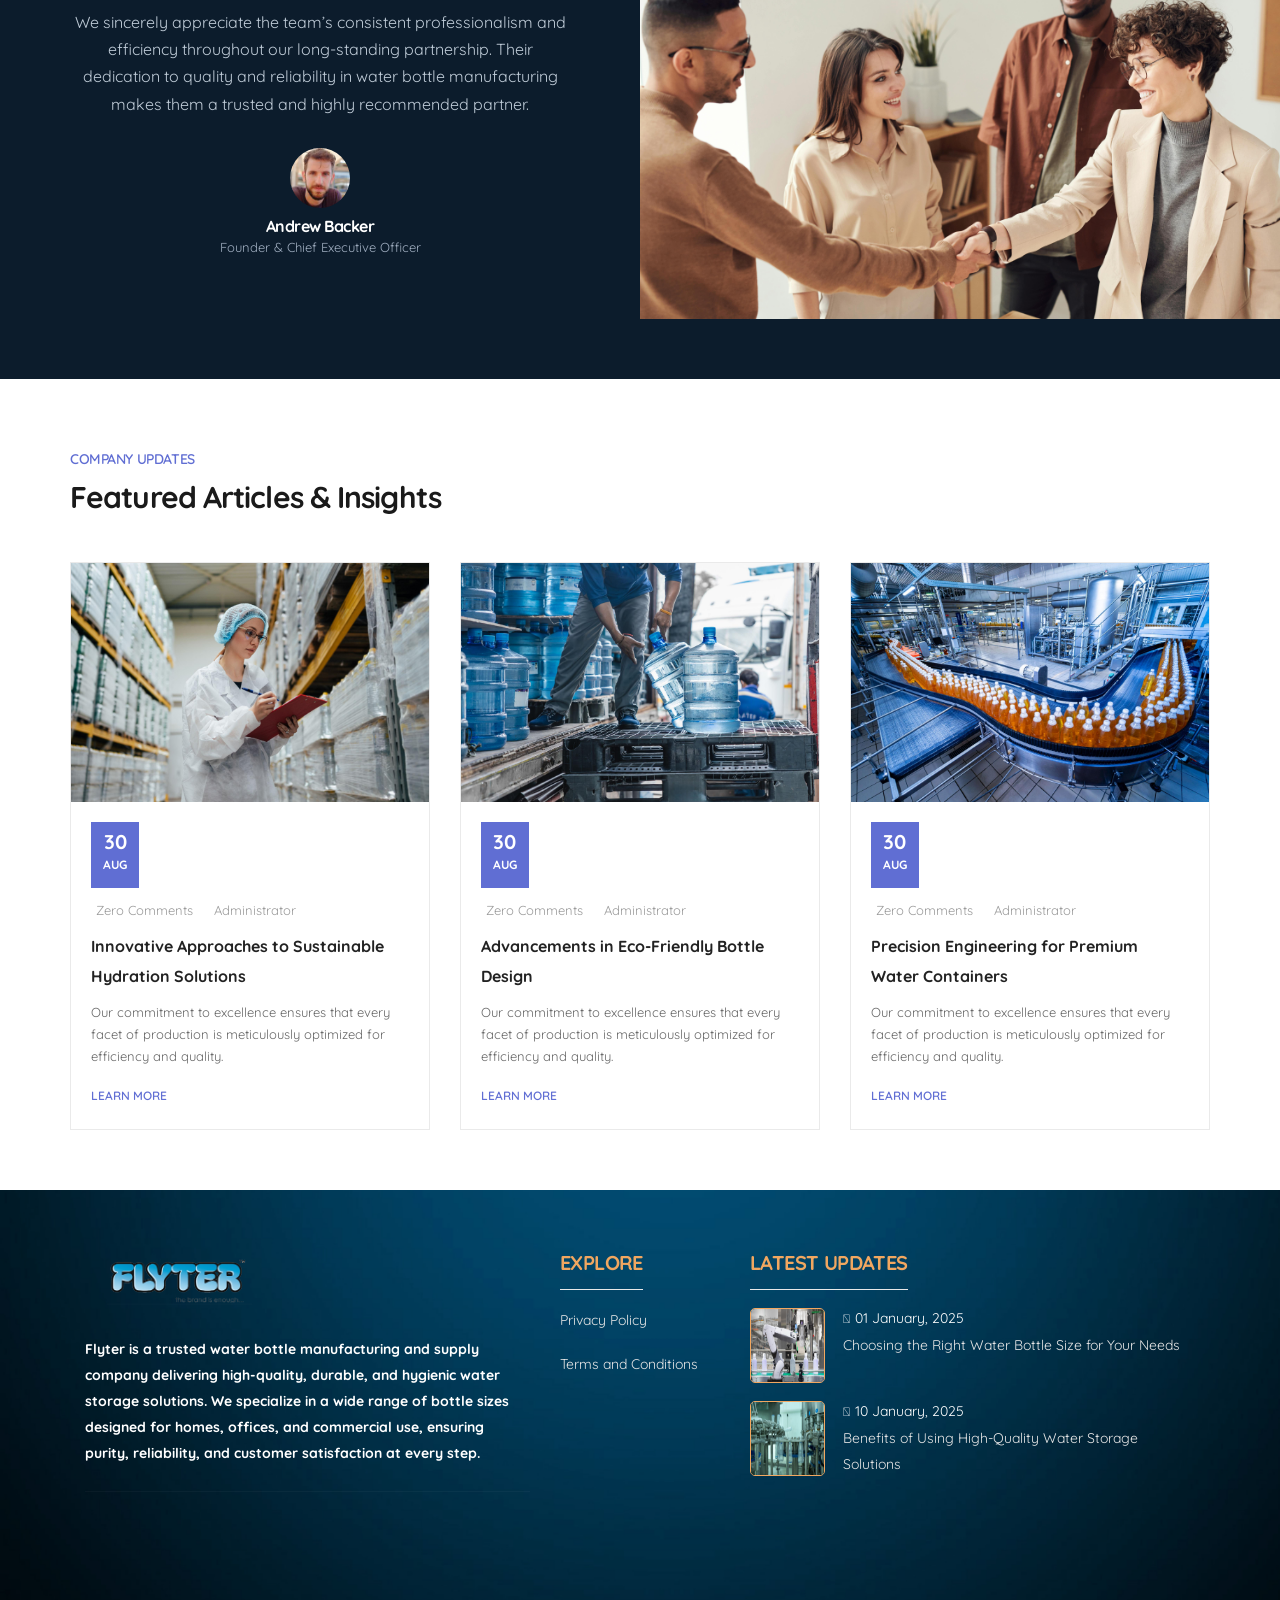
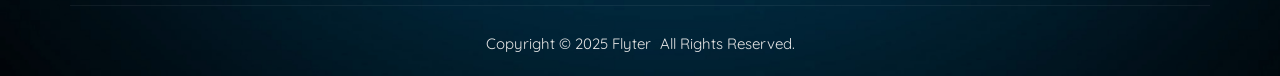
==== commit b7a25be6: "updated images" ====
--- a/index.html
+++ b/index.html
@@ -1,392 +1,398 @@
-
 <!DOCTYPE html>
 
 <html>
+
 <head>
-<meta charset="utf-8"/>
-<meta content="width=device-width, initial-scale=1.0" name="viewport"/>
-<meta content="" name="description"/>
-<meta content="" name="keywords"/>
-<base href="/"/>
-<title>Home</title>
-<link href="https://fonts.googleapis.com/css2?family=Roboto:wght@400;700&amp;family=Open+Sans:wght@400;600&amp;display=swap" rel="stylesheet"/>
-<link href="https://cdn.jsdelivr.net/npm/remixicon@4.6.0/fonts/remixicon.css" rel="stylesheet"/>
-<link href="https://cdnjs.cloudflare.com/ajax/libs/font-awesome/6.0.0-beta3/css/all.min.css" rel="stylesheet"/>
-<link href="assets/css/style.css" rel="stylesheet"/>
-<link href="assets/css/middle_sections.css" rel="stylesheet"/>
-<link href="assets/css/anim-effects.css" rel="stylesheet"/>
-<link href="assets/css/components/header-39.css" rel="stylesheet"/>
-<link href="assets/css/components/footer-19.css" rel="stylesheet"/>
-<link href="assets/css/bootstrap.css" rel="stylesheet"/>
-<link href="assets/css/plugins.css" rel="stylesheet"/>
-<link href="assets/css/custom-Imports.css" rel="stylesheet"/>
-<link href="assets/css/custom/editmode.css" rel="stylesheet"/>
-<link href="assets/css/resonsive.css" rel="stylesheet"/>
-<link href="https://cdnjs.cloudflare.com/ajax/libs/OwlCarousel2/2.3.4/assets/owl.carousel.min.css" rel="stylesheet"/>
-<link href="https://cdnjs.cloudflare.com/ajax/libs/OwlCarousel2/2.3.4/assets/owl.theme.default.min.css" rel="stylesheet"/>
-<style>
-            :root {
-                --site-font: "Quicksand";
+    <meta charset="utf-8" />
+    <meta content="width=device-width, initial-scale=1.0" name="viewport" />
+    <meta content="" name="description" />
+    <meta content="" name="keywords" />
+
+    <title>Home</title>
+    <link
+        href="https://fonts.googleapis.com/css2?family=Roboto:wght@400;700&amp;family=Open+Sans:wght@400;600&amp;display=swap"
+        rel="stylesheet" />
+    <link href="https://cdn.jsdelivr.net/npm/remixicon@4.6.0/fonts/remixicon.css" rel="stylesheet" />
+    <link href="https://cdnjs.cloudflare.com/ajax/libs/font-awesome/6.0.0-beta3/css/all.min.css" rel="stylesheet" />
+    <link href="assets/css/style.css" rel="stylesheet" />
+    <link href="assets/css/middle_sections.css" rel="stylesheet" />
+    <link href="assets/css/anim-effects.css" rel="stylesheet" />
+    <link href="assets/css/components/header-39.css" rel="stylesheet" />
+    <link href="assets/css/components/footer-19.css" rel="stylesheet" />
+    <link href="assets/css/bootstrap.css" rel="stylesheet" />
+    <link href="assets/css/plugins.css" rel="stylesheet" />
+    <link href="assets/css/custom-Imports.css" rel="stylesheet" />
+    <link href="assets/css/custom/editmode.css" rel="stylesheet" />
+    <link href="assets/css/resonsive.css" rel="stylesheet" />
+    <link href="https://cdnjs.cloudflare.com/ajax/libs/OwlCarousel2/2.3.4/assets/owl.carousel.min.css"
+        rel="stylesheet" />
+    <link href="https://cdnjs.cloudflare.com/ajax/libs/OwlCarousel2/2.3.4/assets/owl.theme.default.min.css"
+        rel="stylesheet" />
+    <style>
+        :root {
+            --site-font: "Quicksand";
+        }
+
+        body,
+        #wrapper,
+        #wrapper * {
+            font-family: var(--site-font) !important;
+        }
+    </style>
+</head>
+
+<body class="">
+    <div id="wrapper">
+        <div data-src="header.html" id="header"></div>
+        <div id="mainPageContent">
+            <section class="section-wrapper about-67">
+                <div class="container about-67-container">
+                    <!-- Left Image -->
+                    <div class="col-md-6 about-67-img-wrapper anim-slide-left">
+                        <img alt="Event Planning Team" src="assets/images/about-67-1_flyter_flyter.jpg" />
+                    </div>
+                    <!-- Right Content -->
+                    <div class="col-md-6 about-67-content anim-slide-right">
+                        <h2 class="about-67-title">
+
+                            With over 15 years of manufacturing excellence,<br />
+
+                            we deliver premium water bottle solutions tailored to your specifications
+
+                        </h2>
+                        <p class="about-67-desc">
+
+                            Since 2008, we have been engineering high‑quality water bottle products for diverse markets
+                            with meticulous craftsmanship and innovative design. Our mission is to transform concepts
+                            into reliable, efficient manufacturing solutions executed with dedication and precision.
+
+                        </p>
+                        <div class="about-67-team">
+                            <img src="assets/images/about-67-2.JPG" />
+                            <img src="assets/images/about-67-3.JPG" />
+                            <img src="assets/images/about-67-4.JPG" />
+                            <img src="assets/images/about-67-5.JPG" />
+                            <div class="about-67-plus">+</div>
+                            <span class="about-67-label">Our Manufacturing Experts</span>
+                        </div>
+                        <a class="about-67-btn" href="#">
+
+                            Meet Our Team <i class="bi bi-arrow-right"></i>
+                        </a>
+                    </div>
+                </div>
+            </section>
+            <section class="home-81 section-wrapper">
+                <div class="container">
+                    <div class="row align-items-center">
+                        <!-- Left Image -->
+                        <div class="col-md-6">
+                            <div class="home-81 image-box anim-cube-rotate">
+                                <img alt="Interior Design Space" class="img-responsive"
+                                    src="assets/images/home-81-1.jpeg" />
+                            </div>
+                        </div>
+                        <!-- Right Content -->
+                        <div class="col-md-6 home-81 content-box anim-depth-pop">
+                            <h2>
+
+                                Advance Your <span>Production</span> with Enduring<br />
+
+                                Bottling Excellence.
+
+                            </h2>
+                            <p>
+
+                                We engineer premium water bottle solutions that integrate cutting‑edge technology with
+                                superior craftsmanship. Our manufacturing philosophy centers on comprehending client
+                                requirements and converting them into high‑performance, sustainable packaging. From
+                                initial design through final production, we guarantee every component exemplifies
+                                precision, durability, and aesthetic refinement.
+
+                            </p>
+                            <button class="home-81 btn-red">Explore Solutions</button>
+                        </div>
+                    </div>
+                </div>
+            </section>
+            <section class="section-wrapper home-50" style="  background-image: url('assets/images/home-50-bg.jpg'); /* Replace with actual image */
+
+">
+                <div class="home-50-overlay">
+                    <div class="container">
+                        <div class="row">
+                            <div class="col-md-4 col-sm-12">
+                                <p class="home-50-subtitle">WHY SELECT OUR SOLUTIONS</p>
+                                <h2 class="home-50-title">Discover Our<br />Extensive Portfolio<br />of Solutions</h2>
+                            </div>
+                            <div class="col-md-8 col-sm-12">
+                                <div class="row home-50-links">
+                                    <div class="col-sm-4 col-xs-6">
+                                        <p>Premium PET Bottles</p>
+                                        <p>Eco‑Friendly Recycled Materials</p>
+                                        <p>Custom Design Services</p>
+                                    </div>
+                                    <div class="col-sm-4 col-xs-6">
+                                        <p>Bulk Distribution</p>
+                                        <p>Advanced Filtration Systems</p>
+                                        <p>Quality Assurance Testing</p>
+                                    </div>
+                                    <div class="col-sm-4 col-xs-6">
+                                        <p>Innovative Cap Technology</p>
+                                        <p>Sustainable Packaging</p>
+                                        <p>Industrial‑Scale Production</p>
+                                    </div>
+                                </div>
+                            </div>
+                        </div>
+                    </div>
+                </div>
+            </section>
+            <section class="section-wrapper home-73">
+                <div class="container">
+                    <div class="row">
+                        <!-- Card 1 -->
+                        <div class="col-sm-6 col-md-3">
+                            <div class="home-73 card" style="background-image: url('assets/images/home-73-1.jpeg');">
+                                <div class="default-text">Strategic Framework</div>
+                                <div class="overlay" style="bottom: -100%; opacity: 0;">
+                                    <h3>Strategic Framework</h3>
+                                    <p>In-depth Overview</p>
+                                </div>
+                            </div>
+                        </div>
+                        <!-- Card 2 -->
+                        <div class="col-sm-6 col-md-3">
+                            <div class="home-73 card" style="background-image: url('assets/images/home-73-2.jpeg');">
+                                <div class="default-text">Sales Growth</div>
+                                <div class="overlay" style="bottom: -100%; opacity: 0;">
+                                    <h3>02. Sales Growth</h3>
+                                    <p>Corporate Profile</p>
+                                </div>
+                            </div>
+                        </div>
+                        <!-- Card 3 -->
+                        <div class="col-sm-6 col-md-3">
+                            <div class="home-73 card" style="background-image: url('assets/images/home-73-3.jpeg');">
+                                <div class="default-text">Market Analysis</div>
+                                <div class="overlay" style="bottom: -100%; opacity: 0;">
+                                    <h3>Market Analysis</h3>
+                                    <p>Discover Details</p>
+                                </div>
+                            </div>
+                        </div>
+                        <!-- Card 4 -->
+                        <div class="col-sm-6 col-md-3">
+                            <div class="home-73 card" style="background-image: url('assets/images/home-73-4.jpeg');">
+                                <div class="default-text">Operational Strategy</div>
+                                <div class="overlay" style="bottom: -100%; opacity: 0;">
+                                    <h3>Operational Strategy</h3>
+                                    <p>Investigate</p>
+                                </div>
+                            </div>
+                        </div>
+                    </div>
+                </div>
+            </section>
+            <section class="section-wrapper testimonial-8" style="  background: #0c1c2c url('assets/images/testimonial-8-bg.png') repeat;
+
+">
+                <div class="container-fluid">
+                    <div class="row testimonial-8-row">
+                        <!-- Left: Testimonial Content -->
+                        <div class="col-sm-6 testimonial-8-left text-center">
+                            <div class="testimonial-8-quote-icon">❝</div>
+                            <p class="testimonial-8-text">
+                                We sincerely appreciate the team’s consistent professionalism and efficiency throughout
+                                our long-standing partnership. Their dedication to quality and reliability in water
+                                bottle manufacturing makes them a trusted and highly recommended partner.
+                            </p>
+                            <div class="testimonial-8-profile">
+                                <img alt="Linda Backer" class="img-circle testimonial-8-avatar"
+                                    src="assets/images/testimonial-8-1.JPG" />
+                                <h4 class="testimonial-8-name">Andrew Backer</h4>
+                                <span class="testimonial-8-role">Founder &amp; Chief Executive Officer</span>
+                            </div>
+
+                        </div>
+                        <!-- Right: Image -->
+                        <div class="col-sm-6 testimonial-8-right hidden-xs">
+                            <img alt="Business" class="testimonial-8-image" src="assets/images/testimonial-8-2.jpeg" />
+                        </div>
+                    </div>
+                </div>
+            </section>
+
+
+            <section class="section-wrapper news-6">
+                <div class="container">
+                    <div class="news-6 section-title">
+                        <h6>Company Updates</h6>
+                        <h2>Featured Articles &amp; Insights</h2>
+                    </div>
+                    <div class="row">
+                        <!-- Card 1 -->
+                        <div class="col-sm-4">
+                            <div class="news-6 news-card">
+                                <img alt="news-1" src="assets/images/news-6-1.jpg" />
+                                <div class="news-6 news-meta">
+                                    <div class="news-6 news-date">
+                                        <span>30</span>
+                                        <small>AUG</small>
+                                    </div>
+                                    <div class="news-6 news-icons">
+                                        <i class="ri-message-2-line"></i> Zero Comments
+
+                                          
+
+                                        <i class="ri-user-line"></i> Administrator
+
+                                    </div>
+                                    <div class="news-6 news-title">Innovative Approaches to Sustainable Hydration
+                                        Solutions</div>
+                                    <div class="news-6 news-description">
+
+                                        Our commitment to excellence ensures that every facet of production is
+                                        meticulously optimized for efficiency and quality.
+
+                                    </div>
+                                    <a class="news-6 read-more" href="#">Learn More</a>
+                                </div>
+                            </div>
+                        </div>
+                        <!-- Card 2 -->
+                        <div class="col-sm-4">
+                            <div class="news-6 news-card">
+                                <img alt="news-2" src="assets/images/news-6-2.jpg" />
+                                <div class="news-6 news-meta">
+                                    <div class="news-6 news-date">
+                                        <span>30</span>
+                                        <small>AUG</small>
+                                    </div>
+                                    <div class="news-6 news-icons">
+                                        <i class="ri-message-2-line"></i> Zero Comments
+
+                                          
+
+                                        <i class="ri-user-line"></i> Administrator
+
+                                    </div>
+                                    <div class="news-6 news-title">Advancements in Eco‑Friendly Bottle Design</div>
+                                    <div class="news-6 news-description">
+
+                                        Our commitment to excellence ensures that every facet of production is
+                                        meticulously optimized for efficiency and quality.
+
+                                    </div>
+                                    <a class="news-6 read-more" href="#">Learn More</a>
+                                </div>
+                            </div>
+                        </div>
+                        <!-- Card 3 -->
+                        <div class="col-sm-4">
+                            <div class="news-6 news-card">
+                                <img alt="news-3" src="assets/images/news-6-3.jpg" />
+                                <div class="news-6 news-meta">
+                                    <div class="news-6 news-date">
+                                        <span>30</span>
+                                        <small>AUG</small>
+                                    </div>
+                                    <div class="news-6 news-icons">
+                                        <i class="ri-message-2-line"></i> Zero Comments
+
+                                          
+
+                                        <i class="ri-user-line"></i> Administrator
+
+                                    </div>
+                                    <div class="news-6 news-title">Precision Engineering for Premium Water Containers
+                                    </div>
+                                    <div class="news-6 news-description">
+
+                                        Our commitment to excellence ensures that every facet of production is
+                                        meticulously optimized for efficiency and quality.
+
+                                    </div>
+                                    <a class="news-6 read-more" href="#">Learn More</a>
+                                </div>
+                            </div>
+                        </div>
+                    </div>
+                </div>
+            </section>
+
+
+        </div>
+        <div data-src="footer.html" id="footer"></div>
+    </div>
+    <a class="whatsapp-float" href="https://wa.me/9074787379" target="_blank">
+        <i class="ri-whatsapp-line"></i>
+    </a>
+    <script src="assets/js/jquery.js"></script>
+    <script src="assets/js/middle-section.js"></script>
+    <script src="assets/js/init.js"></script>
+    <script src="assets/js/plugins.js"></script>
+    <script src="assets/js/jquery.main.js"></script>
+    <script src="assets/js/gsap.min.js"></script>
+    <script src="assets/js/ScrollTrigger.min.js"></script>
+    <script src="assets/js/Observer.min.js"></script>
+    <script src="assets/js/gsap.effects.js"></script>
+    <script src="assets/js/common_js/send_email.js"></script>
+    <script src="assets/js/common_js/html_image_editor.js"></script>
+    <script src="assets/js/common_js/windows_postmessage.js"></script>
+    <script src="https://cdnjs.cloudflare.com/ajax/libs/OwlCarousel2/2.3.4/owl.carousel.min.js"></script>
+    <script src="https://ajax.googleapis.com/ajax/libs/jquery/3.7.1/jquery.min.js"></script>
+    <script>
+        $(function () {
+
+            /* Start code to load js and css files properly on local server or production server: NOte: this is the workwround, need to fix this */
+            loadHeaderFooter("header", "client-assets/flyter/flyter/header.html");
+            loadHeaderFooter("footer", "client-assets/flyter/flyter/footer.html");
+            /*  End code */
+
+            /*  Start code to load js and css files properly on Githubpages  */
+            loadHeaderFooter("header", "header.html");
+            loadHeaderFooter("footer", "footer.html");
+            /* End code */
+
+            function getCurrentFile() {
+                let file = new URLSearchParams(location.search).get("srcReq")
+                    || location.pathname.split("/").pop()
+                    || "index.html";
+
+                if (!file.includes(".")) file += ".html";
+
+                return file.toLowerCase();
             }
-            body, #wrapper, #wrapper * {
-                font-family: var(--site-font) !important;
+
+            function loadHeaderFooter(id, file) {
+                $("#" + id).load(file, function (_, status) {
+                    if (status === "error") return;
+                    const targetid = $("#" + id);
+                    targetid.find("a").addClass("edit-site");
+                    if (id !== "header") return;
+                    let current = getCurrentFile();
+
+                    // Show / hide sections
+                    targetid.find(".main-header-section").toggle(current === "index.html");
+                    targetid.find(".header-breadcrumb-section").toggle(current !== "index.html");
+                    // Match page name
+                    let name = "";
+                    targetid.find(".main-navigation a").each(function () {
+                        let href = ($(this).attr("href") || "").split("/").pop().toLowerCase();
+                        if (href === current) name = $(this).text().trim();
+                    });
+
+                    // Apply name (fallback safe)
+                    targetid.find(".Page_name").text(
+                        name || current.replace(".html", "").replace(/_/g, " ")
+                    );
+                });
             }
-        </style>
-</head>
-<body class="">
-<div id="wrapper">
-<div data-src="header.html" id="header"></div>
-<div id="mainPageContent"><section class="section-wrapper about-67">
-<div class="container about-67-container">
-<!-- Left Image -->
-<div class="col-md-6 about-67-img-wrapper anim-slide-left">
-<img alt="Event Planning Team" src="assets/images/about-67-1.JPG"/>
-</div>
-<!-- Right Content -->
-<div class="col-md-6 about-67-content anim-slide-right">
-<h2 class="about-67-title">
-
-                With over 15 years of manufacturing excellence,<br/>
-
-                we deliver premium water bottle solutions tailored to your specifications
-
-            </h2>
-<p class="about-67-desc">
-
-                Since 2008, we have been engineering high‑quality water bottle products for diverse markets with meticulous craftsmanship and innovative design. Our mission is to transform concepts into reliable, efficient manufacturing solutions executed with dedication and precision.
-
-            </p>
-<div class="about-67-team">
-<img src="assets/images/about-67-2.JPG"/>
-<img src="assets/images/about-67-3.JPG"/>
-<img src="assets/images/about-67-4.JPG"/>
-<img src="assets/images/about-67-5.JPG"/>
-<div class="about-67-plus">+</div>
-<span class="about-67-label">Our Manufacturing Experts</span>
-</div>
-<a class="about-67-btn" href="#">
-
-                Meet Our Team <i class="bi bi-arrow-right"></i>
-</a>
-</div>
-</div>
-</section>
-<section class="home-81 section-wrapper">
-<div class="container">
-<div class="row align-items-center">
-<!-- Left Image -->
-<div class="col-md-6">
-<div class="home-81 image-box anim-cube-rotate">
-<img alt="Interior Design Space" class="img-responsive" src="assets/images/home-81-1.jpeg"/>
-</div>
-</div>
-<!-- Right Content -->
-<div class="col-md-6 home-81 content-box anim-depth-pop">
-<h2>
-
-                    Advance Your <span>Production</span> with Enduring<br/>
-
-                    Bottling Excellence.
-
-                </h2>
-<p>
-
-                    We engineer premium water bottle solutions that integrate cutting‑edge technology with superior craftsmanship. Our manufacturing philosophy centers on comprehending client requirements and converting them into high‑performance, sustainable packaging. From initial design through final production, we guarantee every component exemplifies precision, durability, and aesthetic refinement.
-
-                </p>
-<button class="home-81 btn-red">Explore Solutions</button>
-</div>
-</div>
-</div>
-</section>
-<section class="section-wrapper home-50" style="  background-image: url('assets/images/home-50-bg.jpg'); /* Replace with actual image */
-
-">
-<div class="home-50-overlay">
-<div class="container">
-<div class="row">
-<div class="col-md-4 col-sm-12">
-<p class="home-50-subtitle">WHY SELECT OUR SOLUTIONS</p>
-<h2 class="home-50-title">Discover Our<br/>Extensive Portfolio<br/>of Solutions</h2>
-</div>
-<div class="col-md-8 col-sm-12">
-<div class="row home-50-links">
-<div class="col-sm-4 col-xs-6">
-<p>Premium PET Bottles</p>
-<p>Eco‑Friendly Recycled Materials</p>
-<p>Custom Design Services</p>
-</div>
-<div class="col-sm-4 col-xs-6">
-<p>Bulk Distribution</p>
-<p>Advanced Filtration Systems</p>
-<p>Quality Assurance Testing</p>
-</div>
-<div class="col-sm-4 col-xs-6">
-<p>Innovative Cap Technology</p>
-<p>Sustainable Packaging</p>
-<p>Industrial‑Scale Production</p>
-</div>
-</div>
-</div>
-</div>
-</div>
-</div>
-</section>
-<section class="section-wrapper home-73">
-<div class="container">
-<div class="row">
-<!-- Card 1 -->
-<div class="col-sm-6 col-md-3">
-<div class="home-73 card" style="background-image: url('assets/images/home-73-1.jpeg');">
-<div class="default-text">Strategic Framework</div>
-<div class="overlay" style="bottom: -100%; opacity: 0;">
-<h3>Strategic Framework</h3>
-<p>In-depth Overview</p>
-</div>
-</div>
-</div>
-<!-- Card 2 -->
-<div class="col-sm-6 col-md-3">
-<div class="home-73 card" style="background-image: url('assets/images/home-73-2.jpeg');">
-<div class="default-text">Sales Growth</div>
-<div class="overlay" style="bottom: -100%; opacity: 0;">
-<h3>02. Sales Growth</h3>
-<p>Corporate Profile</p>
-</div>
-</div>
-</div>
-<!-- Card 3 -->
-<div class="col-sm-6 col-md-3">
-<div class="home-73 card" style="background-image: url('assets/images/home-73-3.jpeg');">
-<div class="default-text">Market Analysis</div>
-<div class="overlay" style="bottom: -100%; opacity: 0;">
-<h3>Market Analysis</h3>
-<p>Discover Details</p>
-</div>
-</div>
-</div>
-<!-- Card 4 -->
-<div class="col-sm-6 col-md-3">
-<div class="home-73 card" style="background-image: url('assets/images/home-73-4.jpeg');">
-<div class="default-text">Operational Strategy</div>
-<div class="overlay" style="bottom: -100%; opacity: 0;">
-<h3>Operational Strategy</h3>
-<p>Investigate</p>
-</div>
-</div>
-</div>
-</div>
-</div>
-</section>
-<section class="section-wrapper news-6">
-<div class="container">
-<div class="news-6 section-title">
-<h6>Company Updates</h6>
-<h2>Featured Articles &amp; Insights</h2>
-</div>
-<div class="row">
-<!-- Card 1 -->
-<div class="col-sm-4">
-<div class="news-6 news-card">
-<img alt="news-1" src="assets/images/news-6-1.jpg"/>
-<div class="news-6 news-meta">
-<div class="news-6 news-date">
-<span>30</span>
-<small>AUG</small>
-</div>
-<div class="news-6 news-icons">
-<i class="ri-message-2-line"></i> Zero Comments
-
-                              
-
-                            <i class="ri-user-line"></i> Administrator
-
-                        </div>
-<div class="news-6 news-title">Innovative Approaches to Sustainable Hydration Solutions</div>
-<div class="news-6 news-description">
-
-                            Our commitment to excellence ensures that every facet of production is meticulously optimized for efficiency and quality.
-
-                        </div>
-<a class="news-6 read-more" href="#">Learn More</a>
-</div>
-</div>
-</div>
-<!-- Card 2 -->
-<div class="col-sm-4">
-<div class="news-6 news-card">
-<img alt="news-2" src="assets/images/news-6-2.jpg"/>
-<div class="news-6 news-meta">
-<div class="news-6 news-date">
-<span>30</span>
-<small>AUG</small>
-</div>
-<div class="news-6 news-icons">
-<i class="ri-message-2-line"></i> Zero Comments
-
-                              
-
-                            <i class="ri-user-line"></i> Administrator
-
-                        </div>
-<div class="news-6 news-title">Advancements in Eco‑Friendly Bottle Design</div>
-<div class="news-6 news-description">
-
-                            Our commitment to excellence ensures that every facet of production is meticulously optimized for efficiency and quality.
-
-                        </div>
-<a class="news-6 read-more" href="#">Learn More</a>
-</div>
-</div>
-</div>
-<!-- Card 3 -->
-<div class="col-sm-4">
-<div class="news-6 news-card">
-<img alt="news-3" src="assets/images/news-6-3.jpg"/>
-<div class="news-6 news-meta">
-<div class="news-6 news-date">
-<span>30</span>
-<small>AUG</small>
-</div>
-<div class="news-6 news-icons">
-<i class="ri-message-2-line"></i> Zero Comments
-
-                              
-
-                            <i class="ri-user-line"></i> Administrator
-
-                        </div>
-<div class="news-6 news-title">Precision Engineering for Premium Water Containers</div>
-<div class="news-6 news-description">
-
-                            Our commitment to excellence ensures that every facet of production is meticulously optimized for efficiency and quality.
-
-                        </div>
-<a class="news-6 read-more" href="#">Learn More</a>
-</div>
-</div>
-</div>
-</div>
-</div>
-</section>
-<section class="section-wrapper testimonial-8" style="  background: #0c1c2c url('assets/images/testimonial-8-bg.png') repeat;
-
-">
-<div class="container-fluid">
-<div class="row testimonial-8-row">
-<!-- Left: Testimonial Content -->
-<div class="col-sm-6 testimonial-8-left text-center">
-<div class="testimonial-8-quote-icon">❝</div>
-<p class="testimonial-8-text">
-
-                    We extend our sincere appreciation to the team for their flawless and efficient service throughout our seven‑year collaboration. Their unwavering commitment to excellence in water‑bottle manufacturing makes them unequivocally recommended to any discerning partner.
-
-                </p>
-<div class="testimonial-8-profile">
-<img alt="Linda Backer" class="img-circle testimonial-8-avatar" src="assets/images/testimonial-8-1.JPG"/>
-<h4 class="testimonial-8-name">Linda Backer</h4>
-<span class="testimonial-8-role">Founder &amp; Chief Executive Officer</span>
-</div>
-<div class="testimonial-8-dots">
-<span class="dot"></span>
-<span class="dot active"></span>
-<span class="dot"></span>
-</div>
-</div>
-<!-- Right: Image -->
-<div class="col-sm-6 testimonial-8-right hidden-xs">
-<img alt="Business" class="testimonial-8-image" src="assets/images/testimonial-8-2.jpeg"/>
-</div>
-</div>
-</div>
-</section>
-<section class="section-wrapper newsletter-4" style="background: url('assets/images/newsletter-bg.png') center center no-repeat;
-
-">
-<div class="container">
-<h2>SUBSCRIBE TO OUR INDUSTRIAL NEWSLETTER</h2>
-<p>Stay informed about cutting‑edge advancements in water bottle engineering, sustainable production techniques, and market trends. Our curated updates deliver strategic insights to empower your operations.</p>
-<form class="form-inline newsletter-form">
-<div class="form-group">
-<input class="form-control" placeholder="Enter Your Professional Email" type="email"/>
-</div>
-<button class="btn btn-subscribe" type="submit">
-
-                Subscribe <i class="glyphicon glyphicon-send"></i>
-</button>
-</form>
-</div>
-</section>
-</div>
-<div data-src="footer.html" id="footer"></div>
-</div>
-<a class="whatsapp-float" href="https://wa.me/9074787379" target="_blank">
-<i class="ri-whatsapp-line"></i>
-</a>
-<script src="assets/js/jquery.js"></script>
-<script src="assets/js/middle-section.js"></script>
-<script src="assets/js/init.js"></script>
-<script src="assets/js/plugins.js"></script>
-<script src="assets/js/jquery.main.js"></script>
-<script src="assets/js/gsap.min.js"></script>
-<script src="assets/js/ScrollTrigger.min.js"></script>
-<script src="assets/js/Observer.min.js"></script>
-<script src="assets/js/gsap.effects.js"></script>
-<script src="assets/js/common_js/send_email.js"></script>
-<script src="assets/js/common_js/html_image_editor.js"></script>
-<script src="assets/js/common_js/windows_postmessage.js"></script>
-<script src="https://cdnjs.cloudflare.com/ajax/libs/OwlCarousel2/2.3.4/owl.carousel.min.js"></script>
-<script src="https://ajax.googleapis.com/ajax/libs/jquery/3.7.1/jquery.min.js"></script>
-<script>
-                        $(function () {
-
-                            /* Start code to load js and css files properly on local server or production server: NOte: this is the workwround, need to fix this */
-                            loadHeaderFooter("header", "client-assets/flyter/flyter/header.html");
-                            loadHeaderFooter("footer", "client-assets/flyter/flyter/footer.html");
-                            /*  End code */
-
-                            /*  Start code to load js and css files properly on Githubpages  */
-                            loadHeaderFooter("header", "header.html");
-                            loadHeaderFooter("footer", "footer.html");
-                            /* End code */
-
-                            function getCurrentFile() {
-                                let file = new URLSearchParams(location.search).get("srcReq")
-                                    || location.pathname.split("/").pop()
-                                    || "index.html";
-
-                                if (!file.includes(".")) file += ".html";
-
-                                return file.toLowerCase();
-                            }
-
-                            function loadHeaderFooter(id, file) {
-                                $("#" + id).load(file, function (_, status) {
-                                    if (status === "error") return;
-                                    const targetid = $("#" + id);
-                                    targetid.find("a").addClass("edit-site");
-                                    if (id !== "header") return;
-                                    let current = getCurrentFile();
-
-                                    // Show / hide sections
-                                    targetid.find(".main-header-section").toggle(current === "index.html");
-                                    targetid.find(".header-breadcrumb-section").toggle(current !== "index.html");
-                                    // Match page name
-                                    let name = "";
-                                    targetid.find(".main-navigation a").each(function () {
-                                        let href = ($(this).attr("href") || "").split("/").pop().toLowerCase();
-                                        if (href === current) name = $(this).text().trim();
-                                    });
-
-                                    // Apply name (fallback safe)
-                                    targetid.find(".Page_name").text(
-                                        name || current.replace(".html", "").replace(/_/g, " ")
-                                    );
-                                });
-                            }
-
-                        });
-                    </script>
-<script src="assets/js/common_js/image_uploader.js"></script>
+
+        });
+    </script>
+    <script src="assets/js/common_js/image_uploader.js"></script>
 </body>
-</html>
+
+</html>
--- a/assets/css/style.css
+++ b/assets/css/style.css
@@ -0,0 +1,16361 @@
+@import url('https://fonts.googleapis.com/css2?family=Quicksand:wght@600;700;800&display=swap');
+@import url('https://fonts.googleapis.com/css2?family=Lato:wght@300;400;700&display=swap');
+@import url('https://fonts.googleapis.com/css2?family=Raleway:wght@300;400;700&display=swap');
+@import url('https://fonts.googleapis.com/css2?family=Open+Sans:wght@300;400;700&display=swap');
+@import url('https://fonts.googleapis.com/css2?family=Roboto:wght@300;400;700&display=swap');
+@import url('https://fonts.googleapis.com/css2?family=Oswald:wght@300;400;700&display=swap');
+@import url('https://fonts.googleapis.com/css2?family=Playfair+Display:wght@400;700&display=swap');
+@import url('https://fonts.googleapis.com/css2?family=Merriweather:wght@300;400;700&display=swap');
+@import url('https://fonts.googleapis.com/css2?family=Nunito:wght@300;400;700&display=swap');
+@import url('https://fonts.googleapis.com/css2?family=Source+Sans+Pro:wght@300;400;700&display=swap');
+@import url('https://fonts.googleapis.com/css2?family=Work+Sans:wght@300;400;700&display=swap');
+@import url('https://fonts.googleapis.com/css2?family=Cabin:ital,wght@0,400..700;1,400..700&family=Poppins:ital,wght@0,100;0,200;0,300;0,400;0,500;0,600;0,700;0,800;0,900;1,100;1,200;1,300;1,400;1,500;1,600;1,700;1,800;1,900&display=swap' );
+/* Predefined theme classes */
+.theme-1 {
+  --primary-color: #505e4b;
+  --secondary-color: #9db76e;
+  --tertiary-color: #ffffff;
+}
+
+.theme-2 {
+  --primary-color: #283259;
+  --secondary-color: #1da6a6;
+  --tertiary-color: #ffffff;
+}
+
+.theme-3 {
+  --primary-color: #1d4d13;
+  --secondary-color: #dd5050;
+  --tertiary-color: #ffffff;
+}
+
+.theme-4 {
+  --primary-color: #ffffff;
+  --secondary-color: #106470;
+  --tertiary-color: #34c7dc;
+}
+
+.theme-5 {
+  --primary-color: #f0f8ff;
+  --secondary-color: #59bb2c;
+  --tertiary-color: #000000;
+}
+
+.theme-6 {
+  --primary-color: #0caa85;
+  --secondary-color: #f4a300;
+  --tertiary-color: #ffffff;
+}
+.theme-7 {
+  --primary-color: #591036;;
+  --secondary-color: #611256;
+  --tertiary-color: #ffffff;
+}
+.theme-18 {
+  --primary-color: #7fb82d;
+  --secondary-color: #c4c4c4;
+  --tertiary-color: #ffffff;
+}
+.theme-19{
+  --primary-color: #fff;
+  --secondary-color: #ca6303;
+  --tertiary-color: #000000;
+}
+.theme-24 {
+  --primary-color: #0fb4f5;
+  --secondary-color: #c4c4c4;
+  --tertiary-color: #ffffff;
+}
+.theme-26 {
+  --primary-color: #f64f37;
+  --secondary-color: #c4c4c4;
+  --tertiary-color: #ffffff;
+}
+
+body {
+  background-color: var(--primary-color);
+  color: var(--secondary-color);
+}
+
+
+/* Optional - Adjusting the elements based on the theme */
+button {
+  background-color: var(--secondary-color);
+}
+
+/* footer {
+  background-color: var(--tertiary-color);
+} */
+
+
+.radio-holder .radio-button-placeholder {
+  margin-bottom: 10px;
+  position: absolute;
+
+}
+
+.radio-holder {
+  position: absolute;
+  top: 10px;
+  padding: 10px;
+  z-index: 99999;
+  color: #f5b800;
+  cursor: pointer;
+  right: 0;
+}
+
+
+.dynamic-font {
+  font-family: var(--font-family, sans-serif)!important;
+  font-size: var(--font-size, 16px)!important;
+  font-weight: var(--font-weight, normal)!important;
+}
+
+
+
+
+:root {
+  --font-family:"Lato", "Helvetica Neue", Helvetica, Arial, sans-serif;
+  --background-primary-color: #ffff;
+  --text-color-default:#ffffff;
+  --primay-theme-color: #ffc000;
+  --secondary-theme-color: #f5b800;
+  --tertiary-theme-color:#ebb100;
+  --hover-theme-color:#fabc00;
+  --post-hover-color:rgba(255, 192, 0, 0.6);
+  --primay-border-color:#aaa;
+  --secondary-border-color:#34c7dc;
+  --navbar-border-color:#ffc000;
+  --navbar-font-size:13px;
+  --banner-font-size:44px;
+
+}
+/*
+.theme-1 {
+  --font-family:'Oswald', sans-serif;
+  --background-primary-color: #038cc2;
+  --text-color-default:#ffffff;
+  --primay-theme-color: #00aeff;
+  --secondary-theme-color: #007ff5;
+  --tertiary-theme-color:#006eeb;
+  --hover-theme-color:#08549b;
+  --post-hover-color:rgba(0, 225, 255, 0.6);
+  --primay-border-color:#aaa;
+  --secondary-border-color:#0f75c9;
+  --navbar-border-color:#ffffff;
+  --navbar-font-size:14px;
+  --banner-font-size:50px;
+}
+
+.theme-2 {
+  --font-family:'Quicksand';
+  --background-primary-color: #35b35a;
+  --text-color-default:#ffffff;
+  --primay-theme-color: #35b35a;
+  --secondary-theme-color: #229946;
+  --tertiary-theme-color:#178a39;
+  --hover-theme-color:#136e2f;
+  --post-hover-color:rgba(69, 194, 69, 0.6);
+  --primay-border-color:#aaa;
+  --secondary-border-color:#1a1a1a;
+  --navbar-border-color:transparent;
+  --font-size-custom:12px;
+  --banner-font-size:40px;
+} */
+
+/* .dynamic-font{
+  --font-primary: @fontName @fontFamily;
+} */
+
+
+.font-Oswald{
+  --font-family:'Oswald', sans-serif;
+}
+.font-quicksand{
+  --font-family:'Quicksand', sans-serif;
+}
+.font-roboto{
+  --font-family:'Roboto', sans-serif;
+}
+.bolder{
+  font-weight: bold;
+}
+
+[class^="font-"] {
+  font-size: var(--font-size-custom) !important;
+}
+
+.font-12 {
+  --font-size-custom: 12px;
+}
+
+.font-14 {
+  --font-size-custom: 14px;
+}
+
+.font-15 {
+  --font-size-custom: 15px;
+}
+
+.font-16 {
+  --font-size-custom: 16px;
+}
+
+.font-18 {
+  --font-size-custom: 18px;
+}
+
+.font-50 {
+  --font-size-custom: 50px!important;
+}
+.rounded{
+border-radius: 30px;
+}
+.dropdown-menu > li > a:hover{
+  background-color: var(--hover-theme-color);
+}
+
+
+
+
+.clearfix:after, .widget:after, .search-form:after, .post-password-form p:after, .navigation-single:after {
+  content: '';
+  display: block;
+  clear: both;
+}
+
+a,
+button, .form-control, .features-aside .view-more, .features-aside .icn-wrap, .news-post:after, .widget_intro .aligncenter img, .why-panel-group .accOpener:after, .why-panel-group .accOpener:before, .why-panel-group.panel-group .accOpener:after, .why-panel-group.panel-group .accOpener:before, .pro-column .aligncenter > a:before, .pro-column .caption, .featured-column:before, .guide-column .icn-wrap, .guide-column .icn, .guide-column .icn:after, .price-box-column .icn-wrap, .logo-wrap > a:after, .price-list .icn-wrap, .partner-block .partner-list li a:before {
+  -webkit-transition: 0.25s ease;
+  -o-transition: 0.25s ease;
+  transition: 0.25s ease;
+  -webkit-transition-property: color, background, border, visibility, opacity, left, right, top, bottom, width, height, -webkit-box-shadow, -webkit-transform;
+  transition-property: color, background, border, visibility, opacity, left, right, top, bottom, width, height, -webkit-box-shadow, -webkit-transform;
+  -o-transition-property: color, box-shadow, background, border, visibility, opacity, left, right, top, bottom, transform, width, height;
+  transition-property: color, box-shadow, background, border, visibility, opacity, left, right, top, bottom, transform, width, height;
+  transition-property: color, box-shadow, background, border, visibility, opacity, left, right, top, bottom, transform, width, height, -webkit-box-shadow, -webkit-transform;
+}
+
+.logo img, .features-aside .icn-wrap img, .popular-post img, .upcoming-events-list img, .categories-list img, .getstarted-block img {
+  vertical-align: top;
+  max-width: 100%;
+  height: auto;
+}
+
+/* chosen select styles */
+.chosen-container {
+  position: relative;
+  display: inline-block;
+  vertical-align: middle;
+  text-align: left;
+  font-size: 14px;
+  font-family: "Lato", "Helvetica Neue", Helvetica, Arial, sans-serif;
+  -webkit-user-select: none;
+  -moz-user-select: none;
+  -ms-user-select: none;
+  user-select: none;
+}
+
+.chosen-container .chosen-drop {
+  position: absolute;
+  top: 100%;
+  z-index: 1010;
+  width: 100%;
+  border: 1px solid var(--primay-border-color);
+  border-top: 0;
+  background: var(--text-color-default);
+  -webkit-box-shadow: 0 4px 5px rgba(0, 0, 0, 0.15);
+  box-shadow: 0 4px 5px rgba(0, 0, 0, 0.15);
+  clip: rect(0, 0, 0, 0);
+}
+
+.chosen-container.chosen-with-drop .chosen-drop {
+  clip: auto;
+}
+
+.chosen-container a {
+  cursor: pointer;
+}
+
+.chosen-container .search-choice .group-name, .chosen-container .chosen-single .group-name {
+  margin-right: 4px;
+  overflow: hidden;
+  white-space: nowrap;
+  -o-text-overflow: ellipsis;
+  text-overflow: ellipsis;
+  font-weight: normal;
+  color: #999999;
+}
+
+.chosen-container .search-choice .group-name:after, .chosen-container .chosen-single .group-name:after {
+  content: ":";
+  padding-left: 2px;
+  vertical-align: top;
+}
+
+/* @end */
+/* @group Single Chosen */
+.chosen-container-single .chosen-single {
+  position: relative;
+  display: block;
+  overflow: hidden;
+  padding: 0 0 0 8px;
+  height: 100%;
+  border: 1px solid #e8e8e8;
+  background-color: var(--text-color-default);
+  color: var(--background-primary-color);
+  text-decoration: none;
+  white-space: nowrap;
+}
+
+.chosen-container-single .chosen-default {
+  color: #999;
+}
+
+.chosen-container-single .chosen-single span {
+  display: block;
+  overflow: hidden;
+  margin-right: 45px;
+  -o-text-overflow: ellipsis;
+  text-overflow: ellipsis;
+  white-space: nowrap;
+  height: 100%;
+  padding: 13px 0;
+}
+
+.chosen-container-single .chosen-single-with-deselect span {
+  margin-right: 38px;
+}
+
+.chosen-container-single .chosen-single abbr {
+  position: absolute;
+  top: 6px;
+  right: 26px;
+  display: block;
+  width: 12px;
+  height: 12px;
+  background: url("chosen-sprite.png") -42px 1px no-repeat;
+  font-size: 1px;
+}
+
+.chosen-container-single .chosen-single abbr:hover {
+  background-position: -42px -10px;
+}
+
+.chosen-container-single.chosen-disabled .chosen-single abbr:hover {
+  background-position: -42px -10px;
+}
+
+.chosen-container-single .chosen-single div {
+  position: absolute;
+  top: 0;
+  right: 0;
+  display: block;
+  color: inherit;
+  width: 40px;
+  height: 100%;
+}
+
+.chosen-container-single .chosen-single div:before {
+  position: absolute;
+  content: "";
+  top: 50%;
+  bottom: auto;
+  left: 50%;
+  right: auto;
+}
+
+.chosen-container-single .chosen-single div:before {
+  border: solid currentColor;
+  border-width: 0 2px 2px 0;
+  -webkit-transform: rotate(45deg) translateX(-50%);
+  -ms-transform: rotate(45deg) translateX(-50%);
+  transform: rotate(45deg) translateX(-50%);
+  margin-top: -2px;
+  width: 10px;
+  height: 10px;
+}
+
+.chosen-container-single .chosen-single div b {
+  display: block;
+  width: 100%;
+  height: 100%;
+  background: url("chosen-sprite.png") no-repeat 0px 2px;
+}
+
+.chosen-container-single .chosen-search {
+  position: relative;
+  z-index: 1010;
+  margin: 0;
+  padding: 3px 4px;
+  white-space: nowrap;
+}
+
+.chosen-container-single .chosen-search input[type="text"] {
+  margin: 1px 0;
+  padding: 4px 20px 4px 5px;
+  width: 100%;
+  height: auto;
+  outline: 0;
+  border: 1px solid var(--primay-border-color);
+  background: url("chosen-sprite.png") no-repeat 100% -20px;
+  font-size: 1em;
+  font-family: sans-serif;
+  line-height: normal;
+  border-radius: 0;
+}
+
+.chosen-container-single .chosen-drop {
+  margin-top: -1px;
+  border-radius: 0 0 4px 4px;
+  background-clip: padding-box;
+}
+
+.chosen-container-single.chosen-container-single-nosearch .chosen-search {
+  position: absolute;
+  clip: rect(0, 0, 0, 0);
+}
+
+/* @end */
+/* @group Results */
+.chosen-container .chosen-results {
+  color: #444;
+  position: relative;
+  overflow-x: hidden;
+  overflow-y: auto;
+  margin: 0 4px 4px 0;
+  padding: 0 0 0 4px;
+  max-height: 240px;
+  -webkit-overflow-scrolling: touch;
+}
+
+.chosen-container .chosen-results li {
+  display: none;
+  margin: 0;
+  padding: 5px 6px;
+  list-style: none;
+  line-height: 15px;
+  word-wrap: break-word;
+  -webkit-touch-callout: none;
+}
+
+.chosen-container .chosen-results li.active-result {
+  display: list-item;
+  cursor: pointer;
+}
+
+.chosen-container .chosen-results li.disabled-result {
+  display: list-item;
+  color: #ccc;
+  cursor: default;
+}
+
+.chosen-container .chosen-results li.highlighted {
+  background-color: #3875d7;
+  color: var(--text-color-default);
+}
+
+.chosen-container .chosen-results li.no-results {
+  color: #777;
+  display: list-item;
+  background: #f4f4f4;
+}
+
+.chosen-container .chosen-results li.group-result {
+  display: list-item;
+  font-weight: bold;
+  cursor: default;
+}
+
+.chosen-container .chosen-results li.group-option {
+  padding-left: 15px;
+}
+
+.chosen-container .chosen-results li em {
+  font-style: normal;
+  text-decoration: underline;
+}
+
+/* @end */
+/* @group Multi Chosen */
+.chosen-container-multi .chosen-choices {
+  position: relative;
+  overflow: hidden;
+  margin: 0;
+  padding: 0 5px;
+  width: 100%;
+  height: auto;
+  border: 1px solid var(--primay-border-color);
+  background-color: var(--text-color-default);
+  background-image: -webkit-gradient(linear, left top, left bottom, color-stop(1%, #eee), color-stop(15%, var(--text-color-default)));
+  background-image: -webkit-linear-gradient(#eee 1%, var(--text-color-default) 15%);
+  background-image: -o-linear-gradient(#eee 1%, var(--text-color-default) 15%);
+  background-image: linear-gradient(#eee 1%, var(--text-color-default) 15%);
+  cursor: text;
+}
+
+.chosen-container-multi .chosen-choices li {
+  float: left;
+  list-style: none;
+}
+
+.chosen-container-multi .chosen-choices li.search-field {
+  margin: 0;
+  padding: 0;
+  white-space: nowrap;
+}
+
+.chosen-container-multi .chosen-choices li.search-field input[type="text"] {
+  margin: 1px 0;
+  padding: 0;
+  height: 25px;
+  outline: 0;
+  border: 0 !important;
+  background: transparent !important;
+  -webkit-box-shadow: none;
+  box-shadow: none;
+  color: #999;
+  font-size: 100%;
+  font-family: sans-serif;
+  line-height: normal;
+  border-radius: 0;
+  width: 25px;
+}
+
+.chosen-container-multi .chosen-choices li.search-choice {
+  position: relative;
+  margin: 3px 5px 3px 0;
+  padding: 3px 20px 3px 5px;
+  border: 1px solid var(--primay-border-color);
+  max-width: 100%;
+  border-radius: 3px;
+  background-color: #eeeeee;
+  background-image: -webkit-gradient(linear, left top, left bottom, color-stop(20%, #f4f4f4), color-stop(50%, #f0f0f0), color-stop(52%, #e8e8e8), to(#eee));
+  background-image: -webkit-linear-gradient(#f4f4f4 20%, #f0f0f0 50%, #e8e8e8 52%, #eee 100%);
+  background-image: -o-linear-gradient(#f4f4f4 20%, #f0f0f0 50%, #e8e8e8 52%, #eee 100%);
+  background-image: linear-gradient(#f4f4f4 20%, #f0f0f0 50%, #e8e8e8 52%, #eee 100%);
+  background-size: 100% 19px;
+  background-repeat: repeat-x;
+  background-clip: padding-box;
+  -webkit-box-shadow: 0 0 2px var(--text-color-default) inset, 0 1px 0 rgba(0, 0, 0, 0.05);
+  box-shadow: 0 0 2px var(--text-color-default) inset, 0 1px 0 rgba(0, 0, 0, 0.05);
+  color: #333;
+  line-height: 13px;
+  cursor: default;
+}
+
+.chosen-container-multi .chosen-choices li.search-choice span {
+  word-wrap: break-word;
+}
+
+.chosen-container-multi .chosen-choices li.search-choice .search-choice-close {
+  position: absolute;
+  top: 4px;
+  right: 3px;
+  display: block;
+  width: 12px;
+  height: 12px;
+  background: url("chosen-sprite.png") -42px 1px no-repeat;
+  font-size: 1px;
+}
+
+.chosen-container-multi .chosen-choices li.search-choice .search-choice-close:hover {
+  background-position: -42px -10px;
+}
+
+.chosen-container-multi .chosen-choices li.search-choice-disabled {
+  padding-right: 5px;
+  border: 1px solid #ccc;
+  background-color: #e4e4e4;
+  background-image: -webkit-gradient(linear, left top, left bottom, color-stop(20%, #f4f4f4), color-stop(50%, #f0f0f0), color-stop(52%, #e8e8e8), to(#eee));
+  background-image: -webkit-linear-gradient(#f4f4f4 20%, #f0f0f0 50%, #e8e8e8 52%, #eee 100%);
+  background-image: -o-linear-gradient(#f4f4f4 20%, #f0f0f0 50%, #e8e8e8 52%, #eee 100%);
+  background-image: linear-gradient(#f4f4f4 20%, #f0f0f0 50%, #e8e8e8 52%, #eee 100%);
+  color: #666;
+}
+
+.chosen-container-multi .chosen-choices li.search-choice-focus {
+  background: #d4d4d4;
+}
+
+.chosen-container-multi .chosen-choices li.search-choice-focus .search-choice-close {
+  background-position: -42px -10px;
+}
+
+.chosen-container-multi .chosen-results {
+  margin: 0;
+  padding: 0;
+}
+
+.chosen-container-multi .chosen-drop .result-selected {
+  display: list-item;
+  color: #ccc;
+  cursor: default;
+}
+
+/* @end */
+/* @group Active  */
+.chosen-container-active .chosen-single {
+  border: 1px solid var(--hover-theme-color);
+}
+
+.chosen-container-active.chosen-with-drop .chosen-single {
+  border: 1px solid var(--primay-border-color);
+  border-bottom-right-radius: 0;
+  border-bottom-left-radius: 0;
+}
+
+.chosen-container-active.chosen-with-drop .chosen-single div {
+  border-left: none;
+  background: transparent;
+}
+
+.chosen-container-active.chosen-with-drop .chosen-single div b {
+  background-position: -18px 2px;
+}
+
+.chosen-container-active .chosen-choices {
+  border: 1px solid var(--hover-theme-color);
+  -webkit-box-shadow: 0 0 5px rgba(0, 0, 0, 0.3);
+  box-shadow: 0 0 5px rgba(0, 0, 0, 0.3);
+}
+
+.chosen-container-active .chosen-choices li.search-field input[type="text"] {
+  color: #222 !important;
+}
+
+/* @end */
+/* @group Disabled Support */
+.chosen-disabled {
+  opacity: 0.5 !important;
+  cursor: default;
+}
+
+.chosen-disabled .chosen-single {
+  cursor: default;
+}
+
+.chosen-disabled .chosen-choices .search-choice .search-choice-close {
+  cursor: default;
+}
+
+/*! jQuery UI - v1.11.4 - 2015-08-12
+* http://jqueryui.com
+* Includes: core.css, draggable.css, resizable.css, selectable.css, sortable.css, accordion.css, autocomplete.css, button.css, datepicker.css, dialog.css, menu.css, progressbar.css, selectmenu.css, slider.css, spinner.css, tabs.css, tooltip.css, theme.css
+* To view and modify this theme, visit http://jqueryui.com/themeroller/?ffDefault=Trebuchet%20MS%2CTahoma%2CVerdana%2CArial%2Csans-serif&fwDefault=bold&fsDefault=1.1em&cornerRadius=4px&bgColorHeader=f6a828&bgTextureHeader=gloss_wave&bgImgOpacityHeader=35&borderColorHeader=e78f08&fcHeader=ffffff&iconColorHeader=ffffff&bgColorContent=eeeeee&bgTextureContent=highlight_soft&bgImgOpacityContent=100&borderColorContent=dddddd&fcContent=333333&iconColorContent=222222&bgColorDefault=f6f6f6&bgTextureDefault=glass&bgImgOpacityDefault=100&borderColorDefault=cccccc&fcDefault=1c94c4&iconColorDefault=ef8c08&bgColorHover=fdf5ce&bgTextureHover=glass&bgImgOpacityHover=100&borderColorHover=fbcb09&fcHover=c77405&iconColorHover=ef8c08&bgColorActive=ffffff&bgTextureActive=glass&bgImgOpacityActive=65&borderColorActive=fbd850&fcActive=eb8f00&iconColorActive=ef8c08&bgColorHighlight=ffe45c&bgTextureHighlight=highlight_soft&bgImgOpacityHighlight=75&borderColorHighlight=fed22f&fcHighlight=363636&iconColorHighlight=228ef1&bgColorError=b81900&bgTextureError=diagonals_thick&bgImgOpacityError=18&borderColorError=cd0a0a&fcError=ffffff&iconColorError=ffd27a&bgColorOverlay=666666&bgTextureOverlay=diagonals_thick&bgImgOpacityOverlay=20&opacityOverlay=50&bgColorShadow=000000&bgTextureShadow=flat&bgImgOpacityShadow=10&opacityShadow=20&thicknessShadow=5px&offsetTopShadow=-5px&offsetLeftShadow=-5px&cornerRadiusShadow=5px
+* Copyright 2015 jQuery Foundation and other contributors; Licensed MIT */
+/* Layout helpers
+----------------------------------*/
+.ui-helper-hidden {
+  display: none;
+}
+
+.ui-helper-hidden-accessible {
+  border: 0;
+  clip: rect(0 0 0 0);
+  height: 1px;
+  margin: -1px;
+  overflow: hidden;
+  padding: 0;
+  position: absolute;
+  width: 1px;
+}
+
+.ui-helper-reset {
+  margin: 0;
+  padding: 0;
+  border: 0;
+  outline: 0;
+  line-height: 1.3;
+  text-decoration: none;
+  font-size: 100%;
+  list-style: none;
+}
+
+.ui-helper-clearfix:before,
+.ui-helper-clearfix:after {
+  content: "";
+  display: table;
+  border-collapse: collapse;
+}
+
+.ui-helper-clearfix:after {
+  clear: both;
+}
+
+.ui-helper-clearfix {
+  min-height: 0;
+  /* support: IE7 */
+}
+
+.ui-helper-zfix {
+  width: 100%;
+  height: 100%;
+  top: 0;
+  left: 0;
+  position: absolute;
+  opacity: 0;
+  filter: Alpha(Opacity=0);
+  /* support: IE8 */
+}
+
+.ui-front {
+  z-index: 100;
+}
+
+/* Interaction Cues
+----------------------------------*/
+.ui-state-disabled {
+  cursor: default !important;
+}
+
+/* Icons
+----------------------------------*/
+/* states and images */
+.ui-icon {
+  display: block;
+  text-indent: -99999px;
+  overflow: hidden;
+  background-repeat: no-repeat;
+}
+
+/* Misc visuals
+----------------------------------*/
+/* Overlays */
+.ui-widget-overlay {
+  position: fixed;
+  top: 0;
+  left: 0;
+  width: 100%;
+  height: 100%;
+}
+
+.ui-draggable-handle {
+  -ms-touch-action: none;
+  touch-action: none;
+}
+
+.ui-resizable {
+  position: relative;
+}
+
+.ui-resizable-handle {
+  position: absolute;
+  font-size: 0.1px;
+  display: block;
+  -ms-touch-action: none;
+  touch-action: none;
+}
+
+.ui-resizable-disabled .ui-resizable-handle,
+.ui-resizable-autohide .ui-resizable-handle {
+  display: none;
+}
+
+.ui-resizable-n {
+  cursor: n-resize;
+  height: 7px;
+  width: 100%;
+  top: -5px;
+  left: 0;
+}
+
+.ui-resizable-s {
+  cursor: s-resize;
+  height: 7px;
+  width: 100%;
+  bottom: -5px;
+  left: 0;
+}
+
+.ui-resizable-e {
+  cursor: e-resize;
+  width: 7px;
+  right: -5px;
+  top: 0;
+  height: 100%;
+}
+
+.ui-resizable-w {
+  cursor: w-resize;
+  width: 7px;
+  left: -5px;
+  top: 0;
+  height: 100%;
+}
+
+.ui-resizable-se {
+  cursor: se-resize;
+  width: 12px;
+  height: 12px;
+  right: 1px;
+  bottom: 1px;
+}
+
+.ui-resizable-sw {
+  cursor: sw-resize;
+  width: 9px;
+  height: 9px;
+  left: -5px;
+  bottom: -5px;
+}
+
+.ui-resizable-nw {
+  cursor: nw-resize;
+  width: 9px;
+  height: 9px;
+  left: -5px;
+  top: -5px;
+}
+
+.ui-resizable-ne {
+  cursor: ne-resize;
+  width: 9px;
+  height: 9px;
+  right: -5px;
+  top: -5px;
+}
+
+.ui-selectable {
+  -ms-touch-action: none;
+  touch-action: none;
+}
+
+.ui-selectable-helper {
+  position: absolute;
+  z-index: 100;
+  border: 1px dotted black;
+}
+
+.ui-sortable-handle {
+  -ms-touch-action: none;
+  touch-action: none;
+}
+
+.ui-accordion .ui-accordion-header {
+  display: block;
+  cursor: pointer;
+  position: relative;
+  margin: 2px 0 0 0;
+  padding: .5em .5em .5em .7em;
+  min-height: 0;
+  /* support: IE7 */
+  font-size: 100%;
+}
+
+.ui-accordion .ui-accordion-icons {
+  padding-left: 2.2em;
+}
+
+.ui-accordion .ui-accordion-icons .ui-accordion-icons {
+  padding-left: 2.2em;
+}
+
+.ui-accordion .ui-accordion-header .ui-accordion-header-icon {
+  position: absolute;
+  left: .5em;
+  top: 50%;
+  margin-top: -8px;
+}
+
+.ui-accordion .ui-accordion-content {
+  padding: 1em 2.2em;
+  border-top: 0;
+  overflow: auto;
+}
+
+.ui-autocomplete {
+  position: absolute;
+  top: 0;
+  left: 0;
+  cursor: default;
+}
+
+.ui-button {
+  display: inline-block;
+  position: relative;
+  padding: 0;
+  line-height: normal;
+  margin-right: .1em;
+  cursor: pointer;
+  vertical-align: middle;
+  text-align: center;
+  overflow: visible;
+  /* removes extra width in IE */
+}
+
+.ui-button,
+.ui-button:link,
+.ui-button:visited,
+.ui-button:hover,
+.ui-button:active {
+  text-decoration: none;
+}
+
+/* to make room for the icon, a width needs to be set here */
+.ui-button-icon-only {
+  width: 2.2em;
+}
+
+/* button elements seem to need a little more width */
+button.ui-button-icon-only {
+  width: 2.4em;
+}
+
+.ui-button-icons-only {
+  width: 3.4em;
+}
+
+button.ui-button-icons-only {
+  width: 3.7em;
+}
+
+/* button text element */
+.ui-button .ui-button-text {
+  display: block;
+  line-height: normal;
+}
+
+.ui-button-text-only .ui-button-text {
+  padding: .4em 1em;
+}
+
+.ui-button-icon-only .ui-button-text,
+.ui-button-icons-only .ui-button-text {
+  padding: .4em;
+  text-indent: -9999999px;
+}
+
+.ui-button-text-icon-primary .ui-button-text,
+.ui-button-text-icons .ui-button-text {
+  padding: .4em 1em .4em 2.1em;
+}
+
+.ui-button-text-icon-secondary .ui-button-text,
+.ui-button-text-icons .ui-button-text {
+  padding: .4em 2.1em .4em 1em;
+}
+
+.ui-button-text-icons .ui-button-text {
+  padding-left: 2.1em;
+  padding-right: 2.1em;
+}
+
+/* no icon support for input elements, provide padding by default */
+input.ui-button {
+  padding: .4em 1em;
+}
+
+/* button icon element(s) */
+.ui-button-icon-only .ui-icon,
+.ui-button-text-icon-primary .ui-icon,
+.ui-button-text-icon-secondary .ui-icon,
+.ui-button-text-icons .ui-icon,
+.ui-button-icons-only .ui-icon {
+  position: absolute;
+  top: 50%;
+  margin-top: -8px;
+}
+
+.ui-button-icon-only .ui-icon {
+  left: 50%;
+  margin-left: -8px;
+}
+
+.ui-button-text-icon-primary .ui-button-icon-primary,
+.ui-button-text-icons .ui-button-icon-primary,
+.ui-button-icons-only .ui-button-icon-primary {
+  left: .5em;
+}
+
+.ui-button-text-icon-secondary .ui-button-icon-secondary,
+.ui-button-text-icons .ui-button-icon-secondary,
+.ui-button-icons-only .ui-button-icon-secondary {
+  right: .5em;
+}
+
+/* button sets */
+.ui-buttonset {
+  margin-right: 7px;
+}
+
+.ui-buttonset .ui-button {
+  margin-left: 0;
+  margin-right: -.3em;
+}
+
+/* workarounds */
+/* reset extra padding in Firefox, see h5bp.com/l */
+input.ui-button::-moz-focus-inner,
+button.ui-button::-moz-focus-inner {
+  border: 0;
+  padding: 0;
+}
+
+.ui-datepicker {
+  width: 17em;
+  padding: .2em .2em 0;
+  display: none;
+}
+
+.ui-datepicker .ui-datepicker-header {
+  position: relative;
+  padding: .2em 0;
+}
+
+.ui-datepicker .ui-datepicker-prev,
+.ui-datepicker .ui-datepicker-next {
+  position: absolute;
+  top: 2px;
+  width: 1.8em;
+  height: 1.8em;
+}
+
+.ui-datepicker .ui-datepicker-prev-hover,
+.ui-datepicker .ui-datepicker-next-hover {
+  top: 1px;
+}
+
+.ui-datepicker .ui-datepicker-prev {
+  left: 2px;
+}
+
+.ui-datepicker .ui-datepicker-next {
+  right: 2px;
+}
+
+.ui-datepicker .ui-datepicker-prev-hover {
+  left: 1px;
+}
+
+.ui-datepicker .ui-datepicker-next-hover {
+  right: 1px;
+}
+
+.ui-datepicker .ui-datepicker-prev span,
+.ui-datepicker .ui-datepicker-next span {
+  display: block;
+  position: absolute;
+  left: 50%;
+  margin-left: -8px;
+  top: 50%;
+  margin-top: -8px;
+}
+
+.ui-datepicker .ui-datepicker-title {
+  margin: 0 2.3em;
+  line-height: 1.8em;
+  text-align: center;
+}
+
+.ui-datepicker .ui-datepicker-title select {
+  font-size: 1em;
+  margin: 1px 0;
+}
+
+.ui-datepicker select.ui-datepicker-month,
+.ui-datepicker select.ui-datepicker-year {
+  width: 45%;
+}
+
+.ui-datepicker table {
+  width: 100%;
+  font-size: .9em;
+  border-collapse: collapse;
+  margin: 0 0 .4em;
+}
+
+.ui-datepicker th {
+  padding: .7em .3em;
+  text-align: center;
+  font-weight: bold;
+  border: 0;
+}
+
+.ui-datepicker td {
+  border: 0;
+  padding: 1px;
+}
+
+.ui-datepicker td span,
+.ui-datepicker td a {
+  display: block;
+  padding: .2em;
+  text-align: right;
+  text-decoration: none;
+}
+
+.ui-datepicker .ui-datepicker-buttonpane {
+  background-image: none;
+  margin: .7em 0 0 0;
+  padding: 0 .2em;
+  border-left: 0;
+  border-right: 0;
+  border-bottom: 0;
+}
+
+.ui-datepicker .ui-datepicker-buttonpane button {
+  float: right;
+  margin: .5em .2em .4em;
+  cursor: pointer;
+  padding: .2em .6em .3em .6em;
+  width: auto;
+  overflow: visible;
+}
+
+.ui-datepicker .ui-datepicker-buttonpane button.ui-datepicker-current {
+  float: left;
+}
+
+/* with multiple calendars */
+.ui-datepicker.ui-datepicker-multi {
+  width: auto;
+}
+
+.ui-datepicker-multi .ui-datepicker-group {
+  float: left;
+}
+
+.ui-datepicker-multi .ui-datepicker-group table {
+  width: 95%;
+  margin: 0 auto .4em;
+}
+
+.ui-datepicker-multi-2 .ui-datepicker-group {
+  width: 50%;
+}
+
+.ui-datepicker-multi-3 .ui-datepicker-group {
+  width: 33.3%;
+}
+
+.ui-datepicker-multi-4 .ui-datepicker-group {
+  width: 25%;
+}
+
+.ui-datepicker-multi .ui-datepicker-group-last .ui-datepicker-header,
+.ui-datepicker-multi .ui-datepicker-group-middle .ui-datepicker-header {
+  border-left-width: 0;
+}
+
+.ui-datepicker-multi .ui-datepicker-buttonpane {
+  clear: left;
+}
+
+.ui-datepicker-row-break {
+  clear: both;
+  width: 100%;
+  font-size: 0;
+}
+
+/* RTL support */
+.ui-datepicker-rtl {
+  direction: rtl;
+}
+
+.ui-datepicker-rtl .ui-datepicker-prev {
+  right: 2px;
+  left: auto;
+}
+
+.ui-datepicker-rtl .ui-datepicker-next {
+  left: 2px;
+  right: auto;
+}
+
+.ui-datepicker-rtl .ui-datepicker-prev:hover {
+  right: 1px;
+  left: auto;
+}
+
+.ui-datepicker-rtl .ui-datepicker-next:hover {
+  left: 1px;
+  right: auto;
+}
+
+.ui-datepicker-rtl .ui-datepicker-buttonpane {
+  clear: right;
+}
+
+.ui-datepicker-rtl .ui-datepicker-buttonpane button {
+  float: left;
+}
+
+.ui-datepicker-rtl .ui-datepicker-buttonpane button.ui-datepicker-current,
+.ui-datepicker-rtl .ui-datepicker-group {
+  float: right;
+}
+
+.ui-datepicker-rtl .ui-datepicker-group-last .ui-datepicker-header,
+.ui-datepicker-rtl .ui-datepicker-group-middle .ui-datepicker-header {
+  border-right-width: 0;
+  border-left-width: 1px;
+}
+
+.ui-dialog {
+  overflow: hidden;
+  position: absolute;
+  top: 0;
+  left: 0;
+  padding: .2em;
+  outline: 0;
+}
+
+.ui-dialog .ui-dialog-titlebar {
+  padding: .4em 1em;
+  position: relative;
+}
+
+.ui-dialog .ui-dialog-title {
+  float: left;
+  margin: .1em 0;
+  white-space: nowrap;
+  width: 90%;
+  overflow: hidden;
+  -o-text-overflow: ellipsis;
+  text-overflow: ellipsis;
+}
+
+.ui-dialog .ui-dialog-titlebar-close {
+  position: absolute;
+  right: .3em;
+  top: 50%;
+  width: 20px;
+  margin: -10px 0 0 0;
+  padding: 1px;
+  height: 20px;
+}
+
+.ui-dialog .ui-dialog-content {
+  position: relative;
+  border: 0;
+  padding: .5em 1em;
+  background: none;
+  overflow: auto;
+}
+
+.ui-dialog .ui-dialog-buttonpane {
+  text-align: left;
+  border-width: 1px 0 0 0;
+  background-image: none;
+  margin-top: .5em;
+  padding: .3em 1em .5em .4em;
+}
+
+.ui-dialog .ui-dialog-buttonpane .ui-dialog-buttonset {
+  float: right;
+}
+
+.ui-dialog .ui-dialog-buttonpane button {
+  margin: .5em .4em .5em 0;
+  cursor: pointer;
+}
+
+.ui-dialog .ui-resizable-se {
+  width: 12px;
+  height: 12px;
+  right: -5px;
+  bottom: -5px;
+  background-position: 16px 16px;
+}
+
+.ui-draggable .ui-dialog-titlebar {
+  cursor: move;
+}
+
+.ui-menu {
+  list-style: none;
+  padding: 0;
+  margin: 0;
+  display: block;
+  outline: none;
+}
+
+.ui-menu .ui-menu {
+  position: absolute;
+}
+
+.ui-menu .ui-menu-item {
+  position: relative;
+  margin: 0;
+  padding: 3px 1em 3px .4em;
+  cursor: pointer;
+  min-height: 0;
+  /* support: IE7 */
+  /* support: IE10, see #8844 */
+  list-style-image: url("[data-uri]");
+}
+
+.ui-menu .ui-menu-divider {
+  margin: 5px 0;
+  height: 0;
+  font-size: 0;
+  line-height: 0;
+  border-width: 1px 0 0 0;
+}
+
+.ui-menu .ui-state-focus,
+.ui-menu .ui-state-active {
+  margin: -1px;
+}
+
+/* icon support */
+.ui-menu-icons {
+  position: relative;
+}
+
+.ui-menu-icons .ui-menu-item {
+  padding-left: 2em;
+}
+
+/* left-aligned */
+.ui-menu .ui-icon {
+  position: absolute;
+  top: 0;
+  bottom: 0;
+  left: .2em;
+  margin: auto 0;
+}
+
+/* right-aligned */
+.ui-menu .ui-menu-icon {
+  left: auto;
+  right: 0;
+}
+
+.ui-progressbar {
+  height: 2em;
+  text-align: left;
+  overflow: hidden;
+}
+
+.ui-progressbar .ui-progressbar-value {
+  margin: -1px;
+  height: 100%;
+}
+
+.ui-progressbar .ui-progressbar-overlay {
+  background: url("[data-uri]");
+  height: 100%;
+  filter: alpha(opacity=25);
+  /* support: IE8 */
+  opacity: 0.25;
+}
+
+.ui-progressbar-indeterminate .ui-progressbar-value {
+  background-image: none;
+}
+
+.ui-selectmenu-menu {
+  padding: 0;
+  margin: 0;
+  position: absolute;
+  top: 0;
+  left: 0;
+  display: none;
+}
+
+.ui-selectmenu-menu .ui-menu {
+  overflow: auto;
+  /* Support: IE7 */
+  overflow-x: hidden;
+  padding-bottom: 1px;
+}
+
+.ui-selectmenu-menu .ui-menu .ui-selectmenu-optgroup {
+  font-size: 1em;
+  font-weight: bold;
+  line-height: 1.5;
+  padding: 2px 0.4em;
+  margin: 0.5em 0 0 0;
+  height: auto;
+  border: 0;
+}
+
+.ui-selectmenu-open {
+  display: block;
+}
+
+.ui-selectmenu-button {
+  display: inline-block;
+  overflow: hidden;
+  position: relative;
+  text-decoration: none;
+  cursor: pointer;
+}
+
+.ui-selectmenu-button span.ui-icon {
+  right: 0.5em;
+  left: auto;
+  margin-top: -8px;
+  position: absolute;
+  top: 50%;
+}
+
+.ui-selectmenu-button span.ui-selectmenu-text {
+  text-align: left;
+  padding: 0.4em 2.1em 0.4em 1em;
+  display: block;
+  line-height: 1.4;
+  overflow: hidden;
+  -o-text-overflow: ellipsis;
+  text-overflow: ellipsis;
+  white-space: nowrap;
+}
+
+.ui-slider {
+  position: relative;
+  text-align: left;
+}
+
+.ui-slider .ui-slider-handle {
+  position: absolute;
+  z-index: 2;
+  cursor: default;
+  -ms-touch-action: none;
+  touch-action: none;
+  border-radius: 100%;
+  width: 16px;
+  height: 16px;
+}
+
+.ui-slider .ui-slider-range {
+  position: absolute;
+  z-index: 1;
+  font-size: .7em;
+  display: block;
+  border: 0;
+  background-position: 0 0;
+}
+
+/* support: IE8 - See #6727 */
+.ui-slider.ui-state-disabled .ui-slider-handle,
+.ui-slider.ui-state-disabled .ui-slider-range {
+  -webkit-filter: inherit;
+  filter: inherit;
+}
+
+.ui-slider-horizontal {
+  height: 5px;
+}
+
+.ui-slider-horizontal .ui-slider-handle {
+  top: 50%;
+  margin-left: -.6em;
+  -webkit-transform: translateY(-50%);
+  -ms-transform: translateY(-50%);
+  transform: translateY(-50%);
+}
+
+.ui-slider-horizontal .ui-slider-range {
+  top: 0;
+  height: 100%;
+}
+
+.ui-slider-horizontal .ui-slider-range-min {
+  left: 0;
+}
+
+.ui-slider-horizontal .ui-slider-range-max {
+  right: 0;
+}
+
+.ui-slider-vertical {
+  width: .8em;
+  height: 100px;
+}
+
+.ui-slider-vertical .ui-slider-handle {
+  left: -.3em;
+  margin-left: 0;
+  margin-bottom: -.6em;
+}
+
+.ui-slider-vertical .ui-slider-range {
+  left: 0;
+  width: 100%;
+}
+
+.ui-slider-vertical .ui-slider-range-min {
+  bottom: 0;
+}
+
+.ui-slider-vertical .ui-slider-range-max {
+  top: 0;
+}
+
+.ui-spinner {
+  position: relative;
+  display: inline-block;
+  overflow: hidden;
+  padding: 0;
+  vertical-align: middle;
+}
+
+.ui-spinner-input {
+  border: none;
+  background: none;
+  color: inherit;
+  padding: 0;
+  margin: .2em 0;
+  vertical-align: middle;
+  margin-left: .4em;
+  margin-right: 22px;
+}
+
+.ui-spinner-button {
+  width: 16px;
+  height: 50%;
+  font-size: .5em;
+  padding: 0;
+  margin: 0;
+  text-align: center;
+  position: absolute;
+  cursor: default;
+  display: block;
+  overflow: hidden;
+  right: 0;
+}
+
+/* more specificity required here to override default borders */
+.ui-spinner a.ui-spinner-button {
+  border-top: none;
+  border-bottom: none;
+  border-right: none;
+}
+
+/* vertically center icon */
+.ui-spinner .ui-icon {
+  position: absolute;
+  margin-top: -8px;
+  top: 50%;
+  left: 0;
+}
+
+.ui-spinner-up {
+  top: 0;
+}
+
+.ui-spinner-down {
+  bottom: 0;
+}
+
+/* TR overrides */
+.ui-spinner .ui-icon-triangle-1-s {
+  /* need to fix icons sprite */
+  background-position: -65px -16px;
+}
+
+.ui-tabs {
+  position: relative;
+  /* position: relative prevents IE scroll bug (element with position: relative inside container with overflow: auto appear as "fixed") */
+  padding: .2em;
+}
+
+.ui-tabs .ui-tabs-nav {
+  margin: 0;
+  padding: .2em .2em 0;
+}
+
+.ui-tabs .ui-tabs-nav li {
+  list-style: none;
+  float: left;
+  position: relative;
+  top: 0;
+  margin: 1px .2em 0 0;
+  border-bottom-width: 0;
+  padding: 0;
+  white-space: nowrap;
+}
+
+.ui-tabs .ui-tabs-nav .ui-tabs-anchor {
+  float: left;
+  padding: .5em 1em;
+  text-decoration: none;
+}
+
+.ui-tabs .ui-tabs-nav li.ui-tabs-active {
+  margin-bottom: -1px;
+  padding-bottom: 1px;
+}
+
+.ui-tabs .ui-tabs-nav li.ui-tabs-active .ui-tabs-anchor,
+.ui-tabs .ui-tabs-nav li.ui-state-disabled .ui-tabs-anchor,
+.ui-tabs .ui-tabs-nav li.ui-tabs-loading .ui-tabs-anchor {
+  cursor: text;
+}
+
+.ui-tabs-collapsible .ui-tabs-nav li.ui-tabs-active .ui-tabs-anchor {
+  cursor: pointer;
+}
+
+.ui-tabs .ui-tabs-panel {
+  display: block;
+  border-width: 0;
+  padding: 1em 1.4em;
+  background: none;
+}
+
+.ui-tooltip {
+  padding: 8px;
+  position: absolute;
+  z-index: 9999;
+  max-width: 300px;
+  -webkit-box-shadow: 0 0 5px var(--primay-border-color);
+  box-shadow: 0 0 5px var(--primay-border-color);
+}
+
+body .ui-tooltip {
+  border-width: 2px;
+}
+
+/* Component containers
+----------------------------------*/
+.ui-widget {
+  font-family: Trebuchet MS,Tahoma,Verdana,Arial,sans-serif;
+  font-size: 1.1em;
+}
+
+.ui-widget .ui-widget {
+  font-size: 1em;
+}
+
+.ui-widget input,
+.ui-widget select,
+.ui-widget textarea,
+.ui-widget button {
+  font-family: Trebuchet MS,Tahoma,Verdana,Arial,sans-serif;
+  font-size: 1em;
+}
+
+.ui-widget-content {
+  background-color: #eee;
+  color: #333333;
+}
+
+.ui-widget-content a {
+  color: #333333;
+}
+
+.ui-widget-header {
+  border: 1px solid #e78f08;
+  background: #f6a828 url("images/ui-bg_gloss-wave_35_f6a828_500x100.png") 50% 50% repeat-x;
+  color: var(--text-color-default);
+  font-weight: bold;
+}
+
+.ui-widget-header a {
+  color: var(--text-color-default);
+}
+
+/* Interaction states
+----------------------------------*/
+.ui-state-default,
+.ui-widget-content .ui-state-default,
+.ui-widget-header .ui-state-default {
+  border: 1px solid #cccccc;
+  background: #f6f6f6 url("images/ui-bg_glass_100_f6f6f6_1x400.png") 50% 50% repeat-x;
+  font-weight: bold;
+  color: #1c94c4;
+}
+
+.ui-state-default a,
+.ui-state-default a:link,
+.ui-state-default a:visited {
+  color: #1c94c4;
+  text-decoration: none;
+}
+
+.ui-state-hover,
+.ui-widget-content .ui-state-hover,
+.ui-widget-header .ui-state-hover,
+.ui-state-focus,
+.ui-widget-content .ui-state-focus,
+.ui-widget-header .ui-state-focus {
+  border: 1px solid #fbcb09;
+  background: #fdf5ce url("images/ui-bg_glass_100_fdf5ce_1x400.png") 50% 50% repeat-x;
+  font-weight: bold;
+  color: #c77405;
+}
+
+.ui-state-hover a,
+.ui-state-hover a:hover,
+.ui-state-hover a:link,
+.ui-state-hover a:visited,
+.ui-state-focus a,
+.ui-state-focus a:hover,
+.ui-state-focus a:link,
+.ui-state-focus a:visited {
+  color: #c77405;
+  text-decoration: none;
+}
+
+.ui-state-active,
+.ui-widget-content .ui-state-active,
+.ui-widget-header .ui-state-active {
+  border: 1px solid #fbd850;
+  background: var(--text-color-default) url("images/ui-bg_glass_65_ffffff_1x400.png") 50% 50% repeat-x;
+  font-weight: bold;
+  color: #eb8f00;
+}
+
+.ui-state-active a,
+.ui-state-active a:link,
+.ui-state-active a:visited {
+  color: #eb8f00;
+  text-decoration: none;
+}
+
+/* Interaction Cues
+----------------------------------*/
+.ui-state-highlight,
+.ui-widget-content .ui-state-highlight,
+.ui-widget-header .ui-state-highlight {
+  border: 1px solid #fed22f;
+  background: #ffe45c url("images/ui-bg_highlight-soft_75_ffe45c_1x100.png") 50% top repeat-x;
+  color: #363636;
+}
+
+.ui-state-highlight a,
+.ui-widget-content .ui-state-highlight a,
+.ui-widget-header .ui-state-highlight a {
+  color: #363636;
+}
+
+.ui-state-error,
+.ui-widget-content .ui-state-error,
+.ui-widget-header .ui-state-error {
+  border: 1px solid #cd0a0a;
+  background: #b81900 url("images/ui-bg_diagonals-thick_18_b81900_40x40.png") 50% 50% repeat;
+  color: var(--text-color-default);
+}
+
+.ui-state-error a,
+.ui-widget-content .ui-state-error a,
+.ui-widget-header .ui-state-error a {
+  color: var(--text-color-default);
+}
+
+.ui-state-error-text,
+.ui-widget-content .ui-state-error-text,
+.ui-widget-header .ui-state-error-text {
+  color: var(--text-color-default);
+}
+
+.ui-priority-primary,
+.ui-widget-content .ui-priority-primary,
+.ui-widget-header .ui-priority-primary {
+  font-weight: bold;
+}
+
+.ui-priority-secondary,
+.ui-widget-content .ui-priority-secondary,
+.ui-widget-header .ui-priority-secondary {
+  opacity: .7;
+  filter: Alpha(Opacity=70);
+  /* support: IE8 */
+  font-weight: normal;
+}
+
+.ui-state-disabled,
+.ui-widget-content .ui-state-disabled,
+.ui-widget-header .ui-state-disabled {
+  opacity: .35;
+  filter: Alpha(Opacity=35);
+  /* support: IE8 */
+  background-image: none;
+}
+
+.ui-state-disabled .ui-icon {
+  filter: Alpha(Opacity=35);
+  /* support: IE8 - See #6059 */
+}
+
+/* Icons
+----------------------------------*/
+/* states and images */
+.ui-icon {
+  width: 16px;
+  height: 16px;
+}
+
+.ui-icon,
+.ui-widget-content .ui-icon {
+  background-image: url("images/ui-icons_222222_256x240.png");
+}
+
+.ui-widget-header .ui-icon {
+  background-image: url("images/ui-icons_ffffff_256x240.png");
+}
+
+.ui-state-default .ui-icon {
+  background-image: url("images/ui-icons_ef8c08_256x240.png");
+}
+
+.ui-state-hover .ui-icon,
+.ui-state-focus .ui-icon {
+  background-image: url("images/ui-icons_ef8c08_256x240.png");
+}
+
+.ui-state-active .ui-icon {
+  background-image: url("images/ui-icons_ef8c08_256x240.png");
+}
+
+.ui-state-highlight .ui-icon {
+  background-image: url("images/ui-icons_228ef1_256x240.png");
+}
+
+.ui-state-error .ui-icon,
+.ui-state-error-text .ui-icon {
+  background-image: url("images/ui-icons_ffd27a_256x240.png");
+}
+
+/* positioning */
+.ui-icon-blank {
+  background-position: 16px 16px;
+}
+
+.ui-icon-carat-1-n {
+  background-position: 0 0;
+}
+
+.ui-icon-carat-1-ne {
+  background-position: -16px 0;
+}
+
+.ui-icon-carat-1-e {
+  background-position: -32px 0;
+}
+
+.ui-icon-carat-1-se {
+  background-position: -48px 0;
+}
+
+.ui-icon-carat-1-s {
+  background-position: -64px 0;
+}
+
+.ui-icon-carat-1-sw {
+  background-position: -80px 0;
+}
+
+.ui-icon-carat-1-w {
+  background-position: -96px 0;
+}
+
+.ui-icon-carat-1-nw {
+  background-position: -112px 0;
+}
+
+.ui-icon-carat-2-n-s {
+  background-position: -128px 0;
+}
+
+.ui-icon-carat-2-e-w {
+  background-position: -144px 0;
+}
+
+.ui-icon-triangle-1-n {
+  background-position: 0 -16px;
+}
+
+.ui-icon-triangle-1-ne {
+  background-position: -16px -16px;
+}
+
+.ui-icon-triangle-1-e {
+  background-position: -32px -16px;
+}
+
+.ui-icon-triangle-1-se {
+  background-position: -48px -16px;
+}
+
+.ui-icon-triangle-1-s {
+  background-position: -64px -16px;
+}
+
+.ui-icon-triangle-1-sw {
+  background-position: -80px -16px;
+}
+
+.ui-icon-triangle-1-w {
+  background-position: -96px -16px;
+}
+
+.ui-icon-triangle-1-nw {
+  background-position: -112px -16px;
+}
+
+.ui-icon-triangle-2-n-s {
+  background-position: -128px -16px;
+}
+
+.ui-icon-triangle-2-e-w {
+  background-position: -144px -16px;
+}
+
+.ui-icon-arrow-1-n {
+  background-position: 0 -32px;
+}
+
+.ui-icon-arrow-1-ne {
+  background-position: -16px -32px;
+}
+
+.ui-icon-arrow-1-e {
+  background-position: -32px -32px;
+}
+
+.ui-icon-arrow-1-se {
+  background-position: -48px -32px;
+}
+
+.ui-icon-arrow-1-s {
+  background-position: -64px -32px;
+}
+
+.ui-icon-arrow-1-sw {
+  background-position: -80px -32px;
+}
+
+.ui-icon-arrow-1-w {
+  background-position: -96px -32px;
+}
+
+.ui-icon-arrow-1-nw {
+  background-position: -112px -32px;
+}
+
+.ui-icon-arrow-2-n-s {
+  background-position: -128px -32px;
+}
+
+.ui-icon-arrow-2-ne-sw {
+  background-position: -144px -32px;
+}
+
+.ui-icon-arrow-2-e-w {
+  background-position: -160px -32px;
+}
+
+.ui-icon-arrow-2-se-nw {
+  background-position: -176px -32px;
+}
+
+.ui-icon-arrowstop-1-n {
+  background-position: -192px -32px;
+}
+
+.ui-icon-arrowstop-1-e {
+  background-position: -208px -32px;
+}
+
+.ui-icon-arrowstop-1-s {
+  background-position: -224px -32px;
+}
+
+.ui-icon-arrowstop-1-w {
+  background-position: -240px -32px;
+}
+
+.ui-icon-arrowthick-1-n {
+  background-position: 0 -48px;
+}
+
+.ui-icon-arrowthick-1-ne {
+  background-position: -16px -48px;
+}
+
+.ui-icon-arrowthick-1-e {
+  background-position: -32px -48px;
+}
+
+.ui-icon-arrowthick-1-se {
+  background-position: -48px -48px;
+}
+
+.ui-icon-arrowthick-1-s {
+  background-position: -64px -48px;
+}
+
+.ui-icon-arrowthick-1-sw {
+  background-position: -80px -48px;
+}
+
+.ui-icon-arrowthick-1-w {
+  background-position: -96px -48px;
+}
+
+.ui-icon-arrowthick-1-nw {
+  background-position: -112px -48px;
+}
+
+.ui-icon-arrowthick-2-n-s {
+  background-position: -128px -48px;
+}
+
+.ui-icon-arrowthick-2-ne-sw {
+  background-position: -144px -48px;
+}
+
+.ui-icon-arrowthick-2-e-w {
+  background-position: -160px -48px;
+}
+
+.ui-icon-arrowthick-2-se-nw {
+  background-position: -176px -48px;
+}
+
+.ui-icon-arrowthickstop-1-n {
+  background-position: -192px -48px;
+}
+
+.ui-icon-arrowthickstop-1-e {
+  background-position: -208px -48px;
+}
+
+.ui-icon-arrowthickstop-1-s {
+  background-position: -224px -48px;
+}
+
+.ui-icon-arrowthickstop-1-w {
+  background-position: -240px -48px;
+}
+
+.ui-icon-arrowreturnthick-1-w {
+  background-position: 0 -64px;
+}
+
+.ui-icon-arrowreturnthick-1-n {
+  background-position: -16px -64px;
+}
+
+.ui-icon-arrowreturnthick-1-e {
+  background-position: -32px -64px;
+}
+
+.ui-icon-arrowreturnthick-1-s {
+  background-position: -48px -64px;
+}
+
+.ui-icon-arrowreturn-1-w {
+  background-position: -64px -64px;
+}
+
+.ui-icon-arrowreturn-1-n {
+  background-position: -80px -64px;
+}
+
+.ui-icon-arrowreturn-1-e {
+  background-position: -96px -64px;
+}
+
+.ui-icon-arrowreturn-1-s {
+  background-position: -112px -64px;
+}
+
+.ui-icon-arrowrefresh-1-w {
+  background-position: -128px -64px;
+}
+
+.ui-icon-arrowrefresh-1-n {
+  background-position: -144px -64px;
+}
+
+.ui-icon-arrowrefresh-1-e {
+  background-position: -160px -64px;
+}
+
+.ui-icon-arrowrefresh-1-s {
+  background-position: -176px -64px;
+}
+
+.ui-icon-arrow-4 {
+  background-position: 0 -80px;
+}
+
+.ui-icon-arrow-4-diag {
+  background-position: -16px -80px;
+}
+
+.ui-icon-extlink {
+  background-position: -32px -80px;
+}
+
+.ui-icon-newwin {
+  background-position: -48px -80px;
+}
+
+.ui-icon-refresh {
+  background-position: -64px -80px;
+}
+
+.ui-icon-shuffle {
+  background-position: -80px -80px;
+}
+
+.ui-icon-transfer-e-w {
+  background-position: -96px -80px;
+}
+
+.ui-icon-transferthick-e-w {
+  background-position: -112px -80px;
+}
+
+.ui-icon-folder-collapsed {
+  background-position: 0 -96px;
+}
+
+.ui-icon-folder-open {
+  background-position: -16px -96px;
+}
+
+.ui-icon-document {
+  background-position: -32px -96px;
+}
+
+.ui-icon-document-b {
+  background-position: -48px -96px;
+}
+
+.ui-icon-note {
+  background-position: -64px -96px;
+}
+
+.ui-icon-mail-closed {
+  background-position: -80px -96px;
+}
+
+.ui-icon-mail-open {
+  background-position: -96px -96px;
+}
+
+.ui-icon-suitcase {
+  background-position: -112px -96px;
+}
+
+.ui-icon-comment {
+  background-position: -128px -96px;
+}
+
+.ui-icon-person {
+  background-position: -144px -96px;
+}
+
+.ui-icon-print {
+  background-position: -160px -96px;
+}
+
+.ui-icon-trash {
+  background-position: -176px -96px;
+}
+
+.ui-icon-locked {
+  background-position: -192px -96px;
+}
+
+.ui-icon-unlocked {
+  background-position: -208px -96px;
+}
+
+.ui-icon-bookmark {
+  background-position: -224px -96px;
+}
+
+.ui-icon-tag {
+  background-position: -240px -96px;
+}
+
+.ui-icon-home {
+  background-position: 0 -112px;
+}
+
+.ui-icon-flag {
+  background-position: -16px -112px;
+}
+
+.ui-icon-calendar {
+  background-position: -32px -112px;
+}
+
+.ui-icon-cart {
+  background-position: -48px -112px;
+}
+
+.ui-icon-pencil {
+  background-position: -64px -112px;
+}
+
+.ui-icon-clock {
+  background-position: -80px -112px;
+}
+
+.ui-icon-disk {
+  background-position: -96px -112px;
+}
+
+.ui-icon-calculator {
+  background-position: -112px -112px;
+}
+
+.ui-icon-zoomin {
+  background-position: -128px -112px;
+}
+
+.ui-icon-zoomout {
+  background-position: -144px -112px;
+}
+
+.ui-icon-search {
+  background-position: -160px -112px;
+}
+
+.ui-icon-wrench {
+  background-position: -176px -112px;
+}
+
+.ui-icon-gear {
+  background-position: -192px -112px;
+}
+
+.ui-icon-heart {
+  background-position: -208px -112px;
+}
+
+.ui-icon-star {
+  background-position: -224px -112px;
+}
+
+.ui-icon-link {
+  background-position: -240px -112px;
+}
+
+.ui-icon-cancel {
+  background-position: 0 -128px;
+}
+
+.ui-icon-plus {
+  background-position: -16px -128px;
+}
+
+.ui-icon-plusthick {
+  background-position: -32px -128px;
+}
+
+.ui-icon-minus {
+  background-position: -48px -128px;
+}
+
+.ui-icon-minusthick {
+  background-position: -64px -128px;
+}
+
+.ui-icon-close {
+  background-position: -80px -128px;
+}
+
+.ui-icon-closethick {
+  background-position: -96px -128px;
+}
+
+.ui-icon-key {
+  background-position: -112px -128px;
+}
+
+.ui-icon-lightbulb {
+  background-position: -128px -128px;
+}
+
+.ui-icon-scissors {
+  background-position: -144px -128px;
+}
+
+.ui-icon-clipboard {
+  background-position: -160px -128px;
+}
+
+.ui-icon-copy {
+  background-position: -176px -128px;
+}
+
+.ui-icon-contact {
+  background-position: -192px -128px;
+}
+
+.ui-icon-image {
+  background-position: -208px -128px;
+}
+
+.ui-icon-video {
+  background-position: -224px -128px;
+}
+
+.ui-icon-script {
+  background-position: -240px -128px;
+}
+
+.ui-icon-alert {
+  background-position: 0 -144px;
+}
+
+.ui-icon-info {
+  background-position: -16px -144px;
+}
+
+.ui-icon-notice {
+  background-position: -32px -144px;
+}
+
+.ui-icon-help {
+  background-position: -48px -144px;
+}
+
+.ui-icon-check {
+  background-position: -64px -144px;
+}
+
+.ui-icon-bullet {
+  background-position: -80px -144px;
+}
+
+.ui-icon-radio-on {
+  background-position: -96px -144px;
+}
+
+.ui-icon-radio-off {
+  background-position: -112px -144px;
+}
+
+.ui-icon-pin-w {
+  background-position: -128px -144px;
+}
+
+.ui-icon-pin-s {
+  background-position: -144px -144px;
+}
+
+.ui-icon-play {
+  background-position: 0 -160px;
+}
+
+.ui-icon-pause {
+  background-position: -16px -160px;
+}
+
+.ui-icon-seek-next {
+  background-position: -32px -160px;
+}
+
+.ui-icon-seek-prev {
+  background-position: -48px -160px;
+}
+
+.ui-icon-seek-end {
+  background-position: -64px -160px;
+}
+
+.ui-icon-seek-start {
+  background-position: -80px -160px;
+}
+
+/* ui-icon-seek-first is deprecated, use ui-icon-seek-start instead */
+.ui-icon-seek-first {
+  background-position: -80px -160px;
+}
+
+.ui-icon-stop {
+  background-position: -96px -160px;
+}
+
+.ui-icon-eject {
+  background-position: -112px -160px;
+}
+
+.ui-icon-volume-off {
+  background-position: -128px -160px;
+}
+
+.ui-icon-volume-on {
+  background-position: -144px -160px;
+}
+
+.ui-icon-power {
+  background-position: 0 -176px;
+}
+
+.ui-icon-signal-diag {
+  background-position: -16px -176px;
+}
+
+.ui-icon-signal {
+  background-position: -32px -176px;
+}
+
+.ui-icon-battery-0 {
+  background-position: -48px -176px;
+}
+
+.ui-icon-battery-1 {
+  background-position: -64px -176px;
+}
+
+.ui-icon-battery-2 {
+  background-position: -80px -176px;
+}
+
+.ui-icon-battery-3 {
+  background-position: -96px -176px;
+}
+
+.ui-icon-circle-plus {
+  background-position: 0 -192px;
+}
+
+.ui-icon-circle-minus {
+  background-position: -16px -192px;
+}
+
+.ui-icon-circle-close {
+  background-position: -32px -192px;
+}
+
+.ui-icon-circle-triangle-e {
+  background-position: -48px -192px;
+}
+
+.ui-icon-circle-triangle-s {
+  background-position: -64px -192px;
+}
+
+.ui-icon-circle-triangle-w {
+  background-position: -80px -192px;
+}
+
+.ui-icon-circle-triangle-n {
+  background-position: -96px -192px;
+}
+
+.ui-icon-circle-arrow-e {
+  background-position: -112px -192px;
+}
+
+.ui-icon-circle-arrow-s {
+  background-position: -128px -192px;
+}
+
+.ui-icon-circle-arrow-w {
+  background-position: -144px -192px;
+}
+
+.ui-icon-circle-arrow-n {
+  background-position: -160px -192px;
+}
+
+.ui-icon-circle-zoomin {
+  background-position: -176px -192px;
+}
+
+.ui-icon-circle-zoomout {
+  background-position: -192px -192px;
+}
+
+.ui-icon-circle-check {
+  background-position: -208px -192px;
+}
+
+.ui-icon-circlesmall-plus {
+  background-position: 0 -208px;
+}
+
+.ui-icon-circlesmall-minus {
+  background-position: -16px -208px;
+}
+
+.ui-icon-circlesmall-close {
+  background-position: -32px -208px;
+}
+
+.ui-icon-squaresmall-plus {
+  background-position: -48px -208px;
+}
+
+.ui-icon-squaresmall-minus {
+  background-position: -64px -208px;
+}
+
+.ui-icon-squaresmall-close {
+  background-position: -80px -208px;
+}
+
+.ui-icon-grip-dotted-vertical {
+  background-position: 0 -224px;
+}
+
+.ui-icon-grip-dotted-horizontal {
+  background-position: -16px -224px;
+}
+
+.ui-icon-grip-solid-vertical {
+  background-position: -32px -224px;
+}
+
+.ui-icon-grip-solid-horizontal {
+  background-position: -48px -224px;
+}
+
+.ui-icon-gripsmall-diagonal-se {
+  background-position: -64px -224px;
+}
+
+.ui-icon-grip-diagonal-se {
+  background-position: -80px -224px;
+}
+
+/* Misc visuals
+----------------------------------*/
+/* Corner radius */
+.ui-corner-all,
+.ui-corner-top,
+.ui-corner-left,
+.ui-corner-tl {
+  border-top-left-radius: 4px;
+}
+
+.ui-corner-all,
+.ui-corner-top,
+.ui-corner-right,
+.ui-corner-tr {
+  border-top-right-radius: 4px;
+}
+
+.ui-corner-all,
+.ui-corner-bottom,
+.ui-corner-left,
+.ui-corner-bl {
+  border-bottom-left-radius: 4px;
+}
+
+.ui-corner-all,
+.ui-corner-bottom,
+.ui-corner-right,
+.ui-corner-br {
+  border-bottom-right-radius: 4px;
+}
+
+/* Overlays */
+.ui-widget-overlay {
+  background: #666666 url("images/ui-bg_diagonals-thick_20_666666_40x40.png") 50% 50% repeat;
+  opacity: .5;
+  filter: Alpha(Opacity=50);
+  /* support: IE8 */
+}
+
+.ui-widget-shadow {
+  margin: -5px 0 0 -5px;
+  padding: 5px;
+  background: #000000 url("images/ui-bg_flat_10_000000_40x100.png") 50% 50% repeat-x;
+  opacity: .2;
+  filter: Alpha(Opacity=20);
+  /* support: IE8 */
+  border-radius: 5px;
+}
+
+.quantity {
+  position: relative;
+}
+
+.quantity input[type=number]::-webkit-inner-spin-button,
+.quantity input[type=number]::-webkit-outer-spin-button {
+  -webkit-appearance: none;
+  margin: 0;
+}
+
+.quantity input[type=number] {
+  -moz-appearance: textfield;
+}
+
+.quantity input {
+  float: left;
+  display: block;
+  padding: 0;
+  margin: 0;
+  padding-left: 20px;
+  border: 1px solid #eee;
+  width: 100%;
+  height: 42px;
+}
+
+.quantity input:focus {
+  outline: 0;
+}
+
+.quantity-nav {
+  float: left;
+  position: relative;
+  height: 42px;
+}
+
+.quantity-button {
+  position: relative;
+  cursor: pointer;
+  border-left: 1px solid #eee;
+  width: 20px;
+  text-align: center;
+  color: #333;
+  font-size: 13px;
+  font-family: "Trebuchet MS", Helvetica, sans-serif !important;
+  line-height: 1.7;
+  -webkit-transform: translateX(-100%);
+  -ms-transform: translateX(-100%);
+  transform: translateX(-100%);
+  -webkit-user-select: none;
+  -moz-user-select: none;
+  -ms-user-select: none;
+  -o-user-select: none;
+  user-select: none;
+}
+
+.quantity-button.quantity-up {
+  position: absolute;
+  height: 50%;
+  top: 0;
+  border-bottom: 1px solid #eee;
+}
+
+.quantity-button.quantity-down {
+  position: absolute;
+  bottom: -1px;
+  height: 50%;
+}
+
+/* ---------------------------------------------------------
+ 2. Embedded fonts styles
+ ---------------------------------------------------------*/
+/*!
+ * Font Awesome Free 5.0.8 by @fontawesome - https://fontawesome.com
+ * License - https://fontawesome.com/license (Icons: CC BY 4.0, Fonts: SIL OFL 1.1, Code: MIT License)
+ */
+@font-face {
+  font-family: 'Font Awesome 5 Free';
+  font-style: normal;
+  font-weight: 400;
+  src: url("./fonts//fa-regular-400.eot");
+  src: url("./fonts//fa-regular-400.eot?#iefix") format("embedded-opentype"), url("./fonts//fa-regular-400.woff2") format("woff2"), url("./fonts//fa-regular-400.woff") format("woff"), url("./fonts//fa-regular-400.ttf") format("truetype"), url("./fonts//fa-regular-400.svg#fontawesome") format("svg");
+}
+
+.far {
+  font-family: 'Font Awesome 5 Free';
+  font-weight: 400;
+}
+
+/*!
+ * Font Awesome Free 5.0.8 by @fontawesome - https://fontawesome.com
+ * License - https://fontawesome.com/license (Icons: CC BY 4.0, Fonts: SIL OFL 1.1, Code: MIT License)
+ */
+@font-face {
+  font-family: 'Font Awesome 5 Free';
+  font-style: normal;
+  font-weight: 900;
+  src: url("./fonts//fa-solid-900.eot");
+  src: url("./fonts//fa-solid-900.eot?#iefix") format("embedded-opentype"), url("./fonts//fa-solid-900.woff2") format("woff2"), url("./fonts//fa-solid-900.woff") format("woff"), url("./fonts//fa-solid-900.ttf") format("truetype"), url("./fonts//fa-solid-900.svg#fontawesome") format("svg");
+}
+
+.fa,
+.fas {
+  font-family: 'Font Awesome 5 Free';
+  font-weight: 900;
+}
+
+/*!
+ * Font Awesome Free 5.0.8 by @fontawesome - https://fontawesome.com
+ * License - https://fontawesome.com/license (Icons: CC BY 4.0, Fonts: SIL OFL 1.1, Code: MIT License)
+ */
+@font-face {
+  font-family: 'Font Awesome 5 Brands';
+  font-style: normal;
+  font-weight: normal;
+  src: url("./fonts//fa-brands-400.eot");
+  src: url("./fonts//fa-brands-400.eot?#iefix") format("embedded-opentype"), url("./fonts//fa-brands-400.woff2") format("woff2"), url("./fonts//fa-brands-400.woff") format("woff"), url("./fonts//fa-brands-400.ttf") format("truetype"), url("./fonts//fa-brands-400.svg#fontawesome") format("svg");
+}
+
+.fab {
+  font-family: 'Font Awesome 5 Brands';
+}
+
+/*!
+ * Font Awesome Free 5.0.8 by @fontawesome - https://fontawesome.com
+ * License - https://fontawesome.com/license (Icons: CC BY 4.0, Fonts: SIL OFL 1.1, Code: MIT License)
+ */
+.fa,
+.fas,
+.far,
+.fal,
+.fab {
+  -moz-osx-font-smoothing: grayscale;
+  -webkit-font-smoothing: antialiased;
+  display: inline-block;
+  font-style: normal;
+  font-variant: normal;
+  text-rendering: auto;
+  line-height: 1;
+}
+
+.fa-lg {
+  font-size: 1.33333em;
+  line-height: 0.75em;
+  vertical-align: -.0667em;
+}
+
+.fa-xs {
+  font-size: .75em;
+}
+
+.fa-sm {
+  font-size: .875em;
+}
+
+.fa-1x {
+  font-size: 1em;
+}
+
+.fa-2x {
+  font-size: 2em;
+}
+
+.fa-3x {
+  font-size: 3em;
+}
+
+.fa-4x {
+  font-size: 4em;
+}
+
+.fa-5x {
+  font-size: 5em;
+}
+
+.fa-6x {
+  font-size: 6em;
+}
+
+.fa-7x {
+  font-size: 7em;
+}
+
+.fa-8x {
+  font-size: 8em;
+}
+
+.fa-9x {
+  font-size: 9em;
+}
+
+.fa-10x {
+  font-size: 10em;
+}
+
+.fa-fw {
+  text-align: center;
+  width: 1.25em;
+}
+
+.fa-ul {
+  list-style-type: none;
+  margin-left: 2.5em;
+  padding-left: 0;
+}
+
+.fa-ul > li {
+  position: relative;
+}
+
+.fa-li {
+  left: -2em;
+  position: absolute;
+  text-align: center;
+  width: 2em;
+  line-height: inherit;
+}
+
+.fa-border {
+  border: solid 0.08em #eee;
+  border-radius: .1em;
+  padding: .2em .25em .15em;
+}
+
+.fa-pull-left {
+  float: left;
+}
+
+.fa-pull-right {
+  float: right;
+}
+
+.fa.fa-pull-left,
+.fas.fa-pull-left,
+.far.fa-pull-left,
+.fal.fa-pull-left,
+.fab.fa-pull-left {
+  margin-right: .3em;
+}
+
+.fa.fa-pull-right,
+.fas.fa-pull-right,
+.far.fa-pull-right,
+.fal.fa-pull-right,
+.fab.fa-pull-right {
+  margin-left: .3em;
+}
+
+.fa-spin {
+  -webkit-animation: fa-spin 2s infinite linear;
+  animation: fa-spin 2s infinite linear;
+}
+
+.fa-pulse {
+  -webkit-animation: fa-spin 1s infinite steps(8);
+  animation: fa-spin 1s infinite steps(8);
+}
+
+@-webkit-keyframes fa-spin {
+  0% {
+    -webkit-transform: rotate(0deg);
+    transform: rotate(0deg);
+  }
+  100% {
+    -webkit-transform: rotate(360deg);
+    transform: rotate(360deg);
+  }
+}
+
+@keyframes fa-spin {
+  0% {
+    -webkit-transform: rotate(0deg);
+    transform: rotate(0deg);
+  }
+  100% {
+    -webkit-transform: rotate(360deg);
+    transform: rotate(360deg);
+  }
+}
+
+.fa-rotate-90 {
+  -ms-filter: "progid:DXImageTransform.Microsoft.BasicImage(rotation=1)";
+  -webkit-transform: rotate(90deg);
+  -ms-transform: rotate(90deg);
+  transform: rotate(90deg);
+}
+
+.fa-rotate-180 {
+  -ms-filter: "progid:DXImageTransform.Microsoft.BasicImage(rotation=2)";
+  -webkit-transform: rotate(180deg);
+  -ms-transform: rotate(180deg);
+  transform: rotate(180deg);
+}
+
+.fa-rotate-270 {
+  -ms-filter: "progid:DXImageTransform.Microsoft.BasicImage(rotation=3)";
+  -webkit-transform: rotate(270deg);
+  -ms-transform: rotate(270deg);
+  transform: rotate(270deg);
+}
+
+.fa-flip-horizontal {
+  -ms-filter: "progid:DXImageTransform.Microsoft.BasicImage(rotation=0, mirror=1)";
+  -webkit-transform: scale(-1, 1);
+  -ms-transform: scale(-1, 1);
+  transform: scale(-1, 1);
+}
+
+.fa-flip-vertical {
+  -ms-filter: "progid:DXImageTransform.Microsoft.BasicImage(rotation=2, mirror=1)";
+  -webkit-transform: scale(1, -1);
+  -ms-transform: scale(1, -1);
+  transform: scale(1, -1);
+}
+
+.fa-flip-horizontal.fa-flip-vertical {
+  -ms-filter: "progid:DXImageTransform.Microsoft.BasicImage(rotation=2, mirror=1)";
+  -webkit-transform: scale(-1, -1);
+  -ms-transform: scale(-1, -1);
+  transform: scale(-1, -1);
+}
+
+:root .fa-rotate-90,
+:root .fa-rotate-180,
+:root .fa-rotate-270,
+:root .fa-flip-horizontal,
+:root .fa-flip-vertical {
+  -webkit-filter: none;
+  filter: none;
+}
+
+.fa-stack {
+  display: inline-block;
+  height: 2em;
+  line-height: 2em;
+  position: relative;
+  vertical-align: middle;
+  width: 2em;
+}
+
+.fa-stack-1x,
+.fa-stack-2x {
+  left: 0;
+  position: absolute;
+  text-align: center;
+  width: 100%;
+}
+
+.fa-stack-1x {
+  line-height: inherit;
+}
+
+.fa-stack-2x {
+  font-size: 2em;
+}
+
+.fa-inverse {
+  color: var(--text-color-default);
+}
+
+/* Font Awesome uses the Unicode Private Use Area (PUA) to ensure screen
+readers do not read off random characters that represent icons */
+.fa-500px:before {
+  content: "\f26e";
+}
+
+.fa-accessible-icon:before {
+  content: "\f368";
+}
+
+.fa-accusoft:before {
+  content: "\f369";
+}
+
+.fa-address-book:before {
+  content: "\f2b9";
+}
+
+.fa-address-card:before {
+  content: "\f2bb";
+}
+
+.fa-adjust:before {
+  content: "\f042";
+}
+
+.fa-adn:before {
+  content: "\f170";
+}
+
+.fa-adversal:before {
+  content: "\f36a";
+}
+
+.fa-affiliatetheme:before {
+  content: "\f36b";
+}
+
+.fa-algolia:before {
+  content: "\f36c";
+}
+
+.fa-align-center:before {
+  content: "\f037";
+}
+
+.fa-align-justify:before {
+  content: "\f039";
+}
+
+.fa-align-left:before {
+  content: "\f036";
+}
+
+.fa-align-right:before {
+  content: "\f038";
+}
+
+.fa-amazon:before {
+  content: "\f270";
+}
+
+.fa-amazon-pay:before {
+  content: "\f42c";
+}
+
+.fa-ambulance:before {
+  content: "\f0f9";
+}
+
+.fa-american-sign-language-interpreting:before {
+  content: "\f2a3";
+}
+
+.fa-amilia:before {
+  content: "\f36d";
+}
+
+.fa-anchor:before {
+  content: "\f13d";
+}
+
+.fa-android:before {
+  content: "\f17b";
+}
+
+.fa-angellist:before {
+  content: "\f209";
+}
+
+.fa-angle-double-down:before {
+  content: "\f103";
+}
+
+.fa-angle-double-left:before {
+  content: "\f100";
+}
+
+.fa-angle-double-right:before {
+  content: "\f101";
+}
+
+.fa-angle-double-up:before {
+  content: "\f102";
+}
+
+.fa-angle-down:before {
+  content: "\f107";
+}
+
+.fa-angle-left:before {
+  content: "\f104";
+}
+
+.fa-angle-right:before {
+  content: "\f105";
+}
+
+.fa-angle-up:before {
+  content: "\f106";
+}
+
+.fa-angrycreative:before {
+  content: "\f36e";
+}
+
+.fa-angular:before {
+  content: "\f420";
+}
+
+.fa-app-store:before {
+  content: "\f36f";
+}
+
+.fa-app-store-ios:before {
+  content: "\f370";
+}
+
+.fa-apper:before {
+  content: "\f371";
+}
+
+.fa-apple:before {
+  content: "\f179";
+}
+
+.fa-apple-pay:before {
+  content: "\f415";
+}
+
+.fa-archive:before {
+  content: "\f187";
+}
+
+.fa-arrow-alt-circle-down:before {
+  content: "\f358";
+}
+
+.fa-arrow-alt-circle-left:before {
+  content: "\f359";
+}
+
+.fa-arrow-alt-circle-right:before {
+  content: "\f35a";
+}
+
+.fa-arrow-alt-circle-up:before {
+  content: "\f35b";
+}
+
+.fa-arrow-circle-down:before {
+  content: "\f0ab";
+}
+
+.fa-arrow-circle-left:before {
+  content: "\f0a8";
+}
+
+.fa-arrow-circle-right:before {
+  content: "\f0a9";
+}
+
+.fa-arrow-circle-up:before {
+  content: "\f0aa";
+}
+
+.fa-arrow-down:before {
+  content: "\f063";
+}
+
+.fa-arrow-left:before {
+  content: "\f060";
+}
+
+.fa-arrow-right:before {
+  content: "\f061";
+}
+
+.fa-arrow-up:before {
+  content: "\f062";
+}
+
+.fa-arrows-alt:before {
+  content: "\f0b2";
+}
+
+.fa-arrows-alt-h:before {
+  content: "\f337";
+}
+
+.fa-arrows-alt-v:before {
+  content: "\f338";
+}
+
+.fa-assistive-listening-systems:before {
+  content: "\f2a2";
+}
+
+.fa-asterisk:before {
+  content: "\f069";
+}
+
+.fa-asymmetrik:before {
+  content: "\f372";
+}
+
+.fa-at:before {
+  content: "\f1fa";
+}
+
+.fa-audible:before {
+  content: "\f373";
+}
+
+.fa-audio-description:before {
+  content: "\f29e";
+}
+
+.fa-autoprefixer:before {
+  content: "\f41c";
+}
+
+.fa-avianex:before {
+  content: "\f374";
+}
+
+.fa-aviato:before {
+  content: "\f421";
+}
+
+.fa-aws:before {
+  content: "\f375";
+}
+
+.fa-backward:before {
+  content: "\f04a";
+}
+
+.fa-balance-scale:before {
+  content: "\f24e";
+}
+
+.fa-ban:before {
+  content: "\f05e";
+}
+
+.fa-band-aid:before {
+  content: "\f462";
+}
+
+.fa-bandcamp:before {
+  content: "\f2d5";
+}
+
+.fa-barcode:before {
+  content: "\f02a";
+}
+
+.fa-bars:before {
+  content: "\f0c9";
+}
+
+.fa-baseball-ball:before {
+  content: "\f433";
+}
+
+.fa-basketball-ball:before {
+  content: "\f434";
+}
+
+.fa-bath:before {
+  content: "\f2cd";
+}
+
+.fa-battery-empty:before {
+  content: "\f244";
+}
+
+.fa-battery-full:before {
+  content: "\f240";
+}
+
+.fa-battery-half:before {
+  content: "\f242";
+}
+
+.fa-battery-quarter:before {
+  content: "\f243";
+}
+
+.fa-battery-three-quarters:before {
+  content: "\f241";
+}
+
+.fa-bed:before {
+  content: "\f236";
+}
+
+.fa-beer:before {
+  content: "\f0fc";
+}
+
+.fa-behance:before {
+  content: "\f1b4";
+}
+
+.fa-behance-square:before {
+  content: "\f1b5";
+}
+
+.fa-bell:before {
+  content: "\f0f3";
+}
+
+.fa-bell-slash:before {
+  content: "\f1f6";
+}
+
+.fa-bicycle:before {
+  content: "\f206";
+}
+
+.fa-bimobject:before {
+  content: "\f378";
+}
+
+.fa-binoculars:before {
+  content: "\f1e5";
+}
+
+.fa-birthday-cake:before {
+  content: "\f1fd";
+}
+
+.fa-bitbucket:before {
+  content: "\f171";
+}
+
+.fa-bitcoin:before {
+  content: "\f379";
+}
+
+.fa-bity:before {
+  content: "\f37a";
+}
+
+.fa-black-tie:before {
+  content: "\f27e";
+}
+
+.fa-blackberry:before {
+  content: "\f37b";
+}
+
+.fa-blind:before {
+  content: "\f29d";
+}
+
+.fa-blogger:before {
+  content: "\f37c";
+}
+
+.fa-blogger-b:before {
+  content: "\f37d";
+}
+
+.fa-bluetooth:before {
+  content: "\f293";
+}
+
+.fa-bluetooth-b:before {
+  content: "\f294";
+}
+
+.fa-bold:before {
+  content: "\f032";
+}
+
+.fa-bolt:before {
+  content: "\f0e7";
+}
+
+.fa-bomb:before {
+  content: "\f1e2";
+}
+
+.fa-book:before {
+  content: "\f02d";
+}
+
+.fa-bookmark:before {
+  content: "\f02e";
+}
+
+.fa-bowling-ball:before {
+  content: "\f436";
+}
+
+.fa-box:before {
+  content: "\f466";
+}
+
+.fa-boxes:before {
+  content: "\f468";
+}
+
+.fa-braille:before {
+  content: "\f2a1";
+}
+
+.fa-briefcase:before {
+  content: "\f0b1";
+}
+
+.fa-btc:before {
+  content: "\f15a";
+}
+
+.fa-bug:before {
+  content: "\f188";
+}
+
+.fa-building:before {
+  content: "\f1ad";
+}
+
+.fa-bullhorn:before {
+  content: "\f0a1";
+}
+
+.fa-bullseye:before {
+  content: "\f140";
+}
+
+.fa-buromobelexperte:before {
+  content: "\f37f";
+}
+
+.fa-bus:before {
+  content: "\f207";
+}
+
+.fa-buysellads:before {
+  content: "\f20d";
+}
+
+.fa-calculator:before {
+  content: "\f1ec";
+}
+
+.fa-calendar:before {
+  content: "\f133";
+}
+
+.fa-calendar-alt:before {
+  content: "\f073";
+}
+
+.fa-calendar-check:before {
+  content: "\f274";
+}
+
+.fa-calendar-minus:before {
+  content: "\f272";
+}
+
+.fa-calendar-plus:before {
+  content: "\f271";
+}
+
+.fa-calendar-times:before {
+  content: "\f273";
+}
+
+.fa-camera:before {
+  content: "\f030";
+}
+
+.fa-camera-retro:before {
+  content: "\f083";
+}
+
+.fa-car:before {
+  content: "\f1b9";
+}
+
+.fa-caret-down:before {
+  content: "\f0d7";
+}
+
+.fa-caret-left:before {
+  content: "\f0d9";
+}
+
+.fa-caret-right:before {
+  content: "\f0da";
+}
+
+.fa-caret-square-down:before {
+  content: "\f150";
+}
+
+.fa-caret-square-left:before {
+  content: "\f191";
+}
+
+.fa-caret-square-right:before {
+  content: "\f152";
+}
+
+.fa-caret-square-up:before {
+  content: "\f151";
+}
+
+.fa-caret-up:before {
+  content: "\f0d8";
+}
+
+.fa-cart-arrow-down:before {
+  content: "\f218";
+}
+
+.fa-cart-plus:before {
+  content: "\f217";
+}
+
+.fa-cc-amazon-pay:before {
+  content: "\f42d";
+}
+
+.fa-cc-amex:before {
+  content: "\f1f3";
+}
+
+.fa-cc-apple-pay:before {
+  content: "\f416";
+}
+
+.fa-cc-diners-club:before {
+  content: "\f24c";
+}
+
+.fa-cc-discover:before {
+  content: "\f1f2";
+}
+
+.fa-cc-jcb:before {
+  content: "\f24b";
+}
+
+.fa-cc-mastercard:before {
+  content: "\f1f1";
+}
+
+.fa-cc-paypal:before {
+  content: "\f1f4";
+}
+
+.fa-cc-stripe:before {
+  content: "\f1f5";
+}
+
+.fa-cc-visa:before {
+  content: "\f1f0";
+}
+
+.fa-centercode:before {
+  content: "\f380";
+}
+
+.fa-certificate:before {
+  content: "\f0a3";
+}
+
+.fa-chart-area:before {
+  content: "\f1fe";
+}
+
+.fa-chart-bar:before {
+  content: "\f080";
+}
+
+.fa-chart-line:before {
+  content: "\f201";
+}
+
+.fa-chart-pie:before {
+  content: "\f200";
+}
+
+.fa-check:before {
+  content: "\f00c";
+}
+
+.fa-check-circle:before {
+  content: "\f058";
+}
+
+.fa-check-square:before {
+  content: "\f14a";
+}
+
+.fa-chess:before {
+  content: "\f439";
+}
+
+.fa-chess-bishop:before {
+  content: "\f43a";
+}
+
+.fa-chess-board:before {
+  content: "\f43c";
+}
+
+.fa-chess-king:before {
+  content: "\f43f";
+}
+
+.fa-chess-knight:before {
+  content: "\f441";
+}
+
+.fa-chess-pawn:before {
+  content: "\f443";
+}
+
+.fa-chess-queen:before {
+  content: "\f445";
+}
+
+.fa-chess-rook:before {
+  content: "\f447";
+}
+
+.fa-chevron-circle-down:before {
+  content: "\f13a";
+}
+
+.fa-chevron-circle-left:before {
+  content: "\f137";
+}
+
+.fa-chevron-circle-right:before {
+  content: "\f138";
+}
+
+.fa-chevron-circle-up:before {
+  content: "\f139";
+}
+
+.fa-chevron-down:before {
+  content: "\f078";
+}
+
+.fa-chevron-left:before {
+  content: "\f053";
+}
+
+.fa-chevron-right:before {
+  content: "\f054";
+}
+
+.fa-chevron-up:before {
+  content: "\f077";
+}
+
+.fa-child:before {
+  content: "\f1ae";
+}
+
+.fa-chrome:before {
+  content: "\f268";
+}
+
+.fa-circle:before {
+  content: "\f111";
+}
+
+.fa-circle-notch:before {
+  content: "\f1ce";
+}
+
+.fa-clipboard:before {
+  content: "\f328";
+}
+
+.fa-clipboard-check:before {
+  content: "\f46c";
+}
+
+.fa-clipboard-list:before {
+  content: "\f46d";
+}
+
+.fa-clock:before {
+  content: "\f017";
+}
+
+.fa-clone:before {
+  content: "\f24d";
+}
+
+.fa-closed-captioning:before {
+  content: "\f20a";
+}
+
+.fa-cloud:before {
+  content: "\f0c2";
+}
+
+.fa-cloud-download-alt:before {
+  content: "\f381";
+}
+
+.fa-cloud-upload-alt:before {
+  content: "\f382";
+}
+
+.fa-cloudscale:before {
+  content: "\f383";
+}
+
+.fa-cloudsmith:before {
+  content: "\f384";
+}
+
+.fa-cloudversify:before {
+  content: "\f385";
+}
+
+.fa-code:before {
+  content: "\f121";
+}
+
+.fa-code-branch:before {
+  content: "\f126";
+}
+
+.fa-codepen:before {
+  content: "\f1cb";
+}
+
+.fa-codiepie:before {
+  content: "\f284";
+}
+
+.fa-coffee:before {
+  content: "\f0f4";
+}
+
+.fa-cog:before {
+  content: "\f013";
+}
+
+.fa-cogs:before {
+  content: "\f085";
+}
+
+.fa-columns:before {
+  content: "\f0db";
+}
+
+.fa-comment:before {
+  content: "\f075";
+}
+
+.fa-comment-alt:before {
+  content: "\f27a";
+}
+
+.fa-comments:before {
+  content: "\f086";
+}
+
+.fa-compass:before {
+  content: "\f14e";
+}
+
+.fa-compress:before {
+  content: "\f066";
+}
+
+.fa-connectdevelop:before {
+  content: "\f20e";
+}
+
+.fa-contao:before {
+  content: "\f26d";
+}
+
+.fa-copy:before {
+  content: "\f0c5";
+}
+
+.fa-copyright:before {
+  content: "\f1f9";
+}
+
+.fa-cpanel:before {
+  content: "\f388";
+}
+
+.fa-creative-commons:before {
+  content: "\f25e";
+}
+
+.fa-credit-card:before {
+  content: "\f09d";
+}
+
+.fa-crop:before {
+  content: "\f125";
+}
+
+.fa-crosshairs:before {
+  content: "\f05b";
+}
+
+.fa-css3:before {
+  content: "\f13c";
+}
+
+.fa-css3-alt:before {
+  content: "\f38b";
+}
+
+.fa-cube:before {
+  content: "\f1b2";
+}
+
+.fa-cubes:before {
+  content: "\f1b3";
+}
+
+.fa-cut:before {
+  content: "\f0c4";
+}
+
+.fa-cuttlefish:before {
+  content: "\f38c";
+}
+
+.fa-d-and-d:before {
+  content: "\f38d";
+}
+
+.fa-dashcube:before {
+  content: "\f210";
+}
+
+.fa-database:before {
+  content: "\f1c0";
+}
+
+.fa-deaf:before {
+  content: "\f2a4";
+}
+
+.fa-delicious:before {
+  content: "\f1a5";
+}
+
+.fa-deploydog:before {
+  content: "\f38e";
+}
+
+.fa-deskpro:before {
+  content: "\f38f";
+}
+
+.fa-desktop:before {
+  content: "\f108";
+}
+
+.fa-deviantart:before {
+  content: "\f1bd";
+}
+
+.fa-digg:before {
+  content: "\f1a6";
+}
+
+.fa-digital-ocean:before {
+  content: "\f391";
+}
+
+.fa-discord:before {
+  content: "\f392";
+}
+
+.fa-discourse:before {
+  content: "\f393";
+}
+
+.fa-dna:before {
+  content: "\f471";
+}
+
+.fa-dochub:before {
+  content: "\f394";
+}
+
+.fa-docker:before {
+  content: "\f395";
+}
+
+.fa-dollar-sign:before {
+  content: "\f155";
+}
+
+.fa-dolly:before {
+  content: "\f472";
+}
+
+.fa-dolly-flatbed:before {
+  content: "\f474";
+}
+
+.fa-dot-circle:before {
+  content: "\f192";
+}
+
+.fa-download:before {
+  content: "\f019";
+}
+
+.fa-draft2digital:before {
+  content: "\f396";
+}
+
+.fa-dribbble:before {
+  content: "\f17d";
+}
+
+.fa-dribbble-square:before {
+  content: "\f397";
+}
+
+.fa-dropbox:before {
+  content: "\f16b";
+}
+
+.fa-drupal:before {
+  content: "\f1a9";
+}
+
+.fa-dyalog:before {
+  content: "\f399";
+}
+
+.fa-earlybirds:before {
+  content: "\f39a";
+}
+
+.fa-edge:before {
+  content: "\f282";
+}
+
+.fa-edit:before {
+  content: "\f044";
+}
+
+.fa-eject:before {
+  content: "\f052";
+}
+
+.fa-elementor:before {
+  content: "\f430";
+}
+
+.fa-ellipsis-h:before {
+  content: "\f141";
+}
+
+.fa-ellipsis-v:before {
+  content: "\f142";
+}
+
+.fa-ember:before {
+  content: "\f423";
+}
+
+.fa-empire:before {
+  content: "\f1d1";
+}
+
+.fa-envelope:before {
+  content: "\f0e0";
+}
+
+.fa-envelope-open:before {
+  content: "\f2b6";
+}
+
+.fa-envelope-square:before {
+  content: "\f199";
+}
+
+.fa-envira:before {
+  content: "\f299";
+}
+
+.fa-eraser:before {
+  content: "\f12d";
+}
+
+.fa-erlang:before {
+  content: "\f39d";
+}
+
+.fa-ethereum:before {
+  content: "\f42e";
+}
+
+.fa-etsy:before {
+  content: "\f2d7";
+}
+
+.fa-euro-sign:before {
+  content: "\f153";
+}
+
+.fa-exchange-alt:before {
+  content: "\f362";
+}
+
+.fa-exclamation:before {
+  content: "\f12a";
+}
+
+.fa-exclamation-circle:before {
+  content: "\f06a";
+}
+
+.fa-exclamation-triangle:before {
+  content: "\f071";
+}
+
+.fa-expand:before {
+  content: "\f065";
+}
+
+.fa-expand-arrows-alt:before {
+  content: "\f31e";
+}
+
+.fa-expeditedssl:before {
+  content: "\f23e";
+}
+
+.fa-external-link-alt:before {
+  content: "\f35d";
+}
+
+.fa-external-link-square-alt:before {
+  content: "\f360";
+}
+
+.fa-eye:before {
+  content: "\f06e";
+}
+
+.fa-eye-dropper:before {
+  content: "\f1fb";
+}
+
+.fa-eye-slash:before {
+  content: "\f070";
+}
+
+.fa-facebook:before {
+  content: "\f09a";
+}
+
+.fa-facebook-f:before {
+  content: "\f39e";
+}
+
+.fa-facebook-messenger:before {
+  content: "\f39f";
+}
+
+.fa-facebook-square:before {
+  content: "\f082";
+}
+
+.fa-fast-backward:before {
+  content: "\f049";
+}
+
+.fa-fast-forward:before {
+  content: "\f050";
+}
+
+.fa-fax:before {
+  content: "\f1ac";
+}
+
+.fa-female:before {
+  content: "\f182";
+}
+
+.fa-fighter-jet:before {
+  content: "\f0fb";
+}
+
+.fa-file:before {
+  content: "\f15b";
+}
+
+.fa-file-alt:before {
+  content: "\f15c";
+}
+
+.fa-file-archive:before {
+  content: "\f1c6";
+}
+
+.fa-file-audio:before {
+  content: "\f1c7";
+}
+
+.fa-file-code:before {
+  content: "\f1c9";
+}
+
+.fa-file-excel:before {
+  content: "\f1c3";
+}
+
+.fa-file-image:before {
+  content: "\f1c5";
+}
+
+.fa-file-pdf:before {
+  content: "\f1c1";
+}
+
+.fa-file-powerpoint:before {
+  content: "\f1c4";
+}
+
+.fa-file-video:before {
+  content: "\f1c8";
+}
+
+.fa-file-word:before {
+  content: "\f1c2";
+}
+
+.fa-film:before {
+  content: "\f008";
+}
+
+.fa-filter:before {
+  content: "\f0b0";
+}
+
+.fa-fire:before {
+  content: "\f06d";
+}
+
+.fa-fire-extinguisher:before {
+  content: "\f134";
+}
+
+.fa-firefox:before {
+  content: "\f269";
+}
+
+.fa-first-aid:before {
+  content: "\f479";
+}
+
+.fa-first-order:before {
+  content: "\f2b0";
+}
+
+.fa-firstdraft:before {
+  content: "\f3a1";
+}
+
+.fa-flag:before {
+  content: "\f024";
+}
+
+.fa-flag-checkered:before {
+  content: "\f11e";
+}
+
+.fa-flask:before {
+  content: "\f0c3";
+}
+
+.fa-flickr:before {
+  content: "\f16e";
+}
+
+.fa-flipboard:before {
+  content: "\f44d";
+}
+
+.fa-fly:before {
+  content: "\f417";
+}
+
+.fa-folder:before {
+  content: "\f07b";
+}
+
+.fa-folder-open:before {
+  content: "\f07c";
+}
+
+.fa-font:before {
+  content: "\f031";
+}
+
+.fa-font-awesome:before {
+  content: "\f2b4";
+}
+
+.fa-font-awesome-alt:before {
+  content: "\f35c";
+}
+
+.fa-font-awesome-flag:before {
+  content: "\f425";
+}
+
+.fa-fonticons:before {
+  content: "\f280";
+}
+
+.fa-fonticons-fi:before {
+  content: "\f3a2";
+}
+
+.fa-football-ball:before {
+  content: "\f44e";
+}
+
+.fa-fort-awesome:before {
+  content: "\f286";
+}
+
+.fa-fort-awesome-alt:before {
+  content: "\f3a3";
+}
+
+.fa-forumbee:before {
+  content: "\f211";
+}
+
+.fa-forward:before {
+  content: "\f04e";
+}
+
+.fa-foursquare:before {
+  content: "\f180";
+}
+
+.fa-free-code-camp:before {
+  content: "\f2c5";
+}
+
+.fa-freebsd:before {
+  content: "\f3a4";
+}
+
+.fa-frown:before {
+  content: "\f119";
+}
+
+.fa-futbol:before {
+  content: "\f1e3";
+}
+
+.fa-gamepad:before {
+  content: "\f11b";
+}
+
+.fa-gavel:before {
+  content: "\f0e3";
+}
+
+.fa-gem:before {
+  content: "\f3a5";
+}
+
+.fa-genderless:before {
+  content: "\f22d";
+}
+
+.fa-get-pocket:before {
+  content: "\f265";
+}
+
+.fa-gg:before {
+  content: "\f260";
+}
+
+.fa-gg-circle:before {
+  content: "\f261";
+}
+
+.fa-gift:before {
+  content: "\f06b";
+}
+
+.fa-git:before {
+  content: "\f1d3";
+}
+
+.fa-git-square:before {
+  content: "\f1d2";
+}
+
+.fa-github:before {
+  content: "\f09b";
+}
+
+.fa-github-alt:before {
+  content: "\f113";
+}
+
+.fa-github-square:before {
+  content: "\f092";
+}
+
+.fa-gitkraken:before {
+  content: "\f3a6";
+}
+
+.fa-gitlab:before {
+  content: "\f296";
+}
+
+.fa-gitter:before {
+  content: "\f426";
+}
+
+.fa-glass-martini:before {
+  content: "\f000";
+}
+
+.fa-glide:before {
+  content: "\f2a5";
+}
+
+.fa-glide-g:before {
+  content: "\f2a6";
+}
+
+.fa-globe:before {
+  content: "\f0ac";
+}
+
+.fa-gofore:before {
+  content: "\f3a7";
+}
+
+.fa-golf-ball:before {
+  content: "\f450";
+}
+
+.fa-goodreads:before {
+  content: "\f3a8";
+}
+
+.fa-goodreads-g:before {
+  content: "\f3a9";
+}
+
+.fa-google:before {
+  content: "\f1a0";
+}
+
+.fa-google-drive:before {
+  content: "\f3aa";
+}
+
+.fa-google-play:before {
+  content: "\f3ab";
+}
+
+.fa-google-plus:before {
+  content: "\f2b3";
+}
+
+.fa-google-plus-g:before {
+  content: "\f0d5";
+}
+
+.fa-google-plus-square:before {
+  content: "\f0d4";
+}
+
+.fa-google-wallet:before {
+  content: "\f1ee";
+}
+
+.fa-graduation-cap:before {
+  content: "\f19d";
+}
+
+.fa-gratipay:before {
+  content: "\f184";
+}
+
+.fa-grav:before {
+  content: "\f2d6";
+}
+
+.fa-gripfire:before {
+  content: "\f3ac";
+}
+
+.fa-grunt:before {
+  content: "\f3ad";
+}
+
+.fa-gulp:before {
+  content: "\f3ae";
+}
+
+.fa-h-square:before {
+  content: "\f0fd";
+}
+
+.fa-hacker-news:before {
+  content: "\f1d4";
+}
+
+.fa-hacker-news-square:before {
+  content: "\f3af";
+}
+
+.fa-hand-lizard:before {
+  content: "\f258";
+}
+
+.fa-hand-paper:before {
+  content: "\f256";
+}
+
+.fa-hand-peace:before {
+  content: "\f25b";
+}
+
+.fa-hand-point-down:before {
+  content: "\f0a7";
+}
+
+.fa-hand-point-left:before {
+  content: "\f0a5";
+}
+
+.fa-hand-point-right:before {
+  content: "\f0a4";
+}
+
+.fa-hand-point-up:before {
+  content: "\f0a6";
+}
+
+.fa-hand-pointer:before {
+  content: "\f25a";
+}
+
+.fa-hand-rock:before {
+  content: "\f255";
+}
+
+.fa-hand-scissors:before {
+  content: "\f257";
+}
+
+.fa-hand-spock:before {
+  content: "\f259";
+}
+
+.fa-handshake:before {
+  content: "\f2b5";
+}
+
+.fa-hashtag:before {
+  content: "\f292";
+}
+
+.fa-hdd:before {
+  content: "\f0a0";
+}
+
+.fa-heading:before {
+  content: "\f1dc";
+}
+
+.fa-headphones:before {
+  content: "\f025";
+}
+
+.fa-heart:before {
+  content: "\f004";
+}
+
+.fa-heartbeat:before {
+  content: "\f21e";
+}
+
+.fa-hips:before {
+  content: "\f452";
+}
+
+.fa-hire-a-helper:before {
+  content: "\f3b0";
+}
+
+.fa-history:before {
+  content: "\f1da";
+}
+
+.fa-hockey-puck:before {
+  content: "\f453";
+}
+
+.fa-home:before {
+  content: "\f015";
+}
+
+.fa-hooli:before {
+  content: "\f427";
+}
+
+.fa-hospital:before {
+  content: "\f0f8";
+}
+
+.fa-hospital-symbol:before {
+  content: "\f47e";
+}
+
+.fa-hotjar:before {
+  content: "\f3b1";
+}
+
+.fa-hourglass:before {
+  content: "\f254";
+}
+
+.fa-hourglass-end:before {
+  content: "\f253";
+}
+
+.fa-hourglass-half:before {
+  content: "\f252";
+}
+
+.fa-hourglass-start:before {
+  content: "\f251";
+}
+
+.fa-houzz:before {
+  content: "\f27c";
+}
+
+.fa-html5:before {
+  content: "\f13b";
+}
+
+.fa-hubspot:before {
+  content: "\f3b2";
+}
+
+.fa-i-cursor:before {
+  content: "\f246";
+}
+
+.fa-id-badge:before {
+  content: "\f2c1";
+}
+
+.fa-id-card:before {
+  content: "\f2c2";
+}
+
+.fa-image:before {
+  content: "\f03e";
+}
+
+.fa-images:before {
+  content: "\f302";
+}
+
+.fa-imdb:before {
+  content: "\f2d8";
+}
+
+.fa-inbox:before {
+  content: "\f01c";
+}
+
+.fa-indent:before {
+  content: "\f03c";
+}
+
+.fa-industry:before {
+  content: "\f275";
+}
+
+.fa-info:before {
+  content: "\f129";
+}
+
+.fa-info-circle:before {
+  content: "\f05a";
+}
+
+.fa-instagram:before {
+  content: "\f16d";
+}
+
+.fa-internet-explorer:before {
+  content: "\f26b";
+}
+
+.fa-ioxhost:before {
+  content: "\f208";
+}
+
+.fa-italic:before {
+  content: "\f033";
+}
+
+.fa-itunes:before {
+  content: "\f3b4";
+}
+
+.fa-itunes-note:before {
+  content: "\f3b5";
+}
+
+.fa-jenkins:before {
+  content: "\f3b6";
+}
+
+.fa-joget:before {
+  content: "\f3b7";
+}
+
+.fa-joomla:before {
+  content: "\f1aa";
+}
+
+.fa-js:before {
+  content: "\f3b8";
+}
+
+.fa-js-square:before {
+  content: "\f3b9";
+}
+
+.fa-jsfiddle:before {
+  content: "\f1cc";
+}
+
+.fa-key:before {
+  content: "\f084";
+}
+
+.fa-keyboard:before {
+  content: "\f11c";
+}
+
+.fa-keycdn:before {
+  content: "\f3ba";
+}
+
+.fa-kickstarter:before {
+  content: "\f3bb";
+}
+
+.fa-kickstarter-k:before {
+  content: "\f3bc";
+}
+
+.fa-korvue:before {
+  content: "\f42f";
+}
+
+.fa-language:before {
+  content: "\f1ab";
+}
+
+.fa-laptop:before {
+  content: "\f109";
+}
+
+.fa-laravel:before {
+  content: "\f3bd";
+}
+
+.fa-lastfm:before {
+  content: "\f202";
+}
+
+.fa-lastfm-square:before {
+  content: "\f203";
+}
+
+.fa-leaf:before {
+  content: "\f06c";
+}
+
+.fa-leanpub:before {
+  content: "\f212";
+}
+
+.fa-lemon:before {
+  content: "\f094";
+}
+
+.fa-less:before {
+  content: "\f41d";
+}
+
+.fa-level-down-alt:before {
+  content: "\f3be";
+}
+
+.fa-level-up-alt:before {
+  content: "\f3bf";
+}
+
+.fa-life-ring:before {
+  content: "\f1cd";
+}
+
+.fa-lightbulb:before {
+  content: "\f0eb";
+}
+
+.fa-line:before {
+  content: "\f3c0";
+}
+
+.fa-link:before {
+  content: "\f0c1";
+}
+
+.fa-linkedin:before {
+  content: "\f08c";
+}
+
+.fa-linkedin-in:before {
+  content: "\f0e1";
+}
+
+.fa-linode:before {
+  content: "\f2b8";
+}
+
+.fa-linux:before {
+  content: "\f17c";
+}
+
+.fa-lira-sign:before {
+  content: "\f195";
+}
+
+.fa-list:before {
+  content: "\f03a";
+}
+
+.fa-list-alt:before {
+  content: "\f022";
+}
+
+.fa-list-ol:before {
+  content: "\f0cb";
+}
+
+.fa-list-ul:before {
+  content: "\f0ca";
+}
+
+.fa-location-arrow:before {
+  content: "\f124";
+}
+
+.fa-lock:before {
+  content: "\f023";
+}
+
+.fa-lock-open:before {
+  content: "\f3c1";
+}
+
+.fa-long-arrow-alt-down:before {
+  content: "\f309";
+}
+
+.fa-long-arrow-alt-left:before {
+  content: "\f30a";
+}
+
+.fa-long-arrow-alt-right:before {
+  content: "\f30b";
+}
+
+.fa-long-arrow-alt-up:before {
+  content: "\f30c";
+}
+
+.fa-low-vision:before {
+  content: "\f2a8";
+}
+
+.fa-lyft:before {
+  content: "\f3c3";
+}
+
+.fa-magento:before {
+  content: "\f3c4";
+}
+
+.fa-magic:before {
+  content: "\f0d0";
+}
+
+.fa-magnet:before {
+  content: "\f076";
+}
+
+.fa-male:before {
+  content: "\f183";
+}
+
+.fa-map:before {
+  content: "\f279";
+}
+
+.fa-map-marker:before {
+  content: "\f041";
+}
+
+.fa-map-marker-alt:before {
+  content: "\f3c5";
+}
+
+.fa-map-pin:before {
+  content: "\f276";
+}
+
+.fa-map-signs:before {
+  content: "\f277";
+}
+
+.fa-mars:before {
+  content: "\f222";
+}
+
+.fa-mars-double:before {
+  content: "\f227";
+}
+
+.fa-mars-stroke:before {
+  content: "\f229";
+}
+
+.fa-mars-stroke-h:before {
+  content: "\f22b";
+}
+
+.fa-mars-stroke-v:before {
+  content: "\f22a";
+}
+
+.fa-maxcdn:before {
+  content: "\f136";
+}
+
+.fa-medapps:before {
+  content: "\f3c6";
+}
+
+.fa-medium:before {
+  content: "\f23a";
+}
+
+.fa-medium-m:before {
+  content: "\f3c7";
+}
+
+.fa-medkit:before {
+  content: "\f0fa";
+}
+
+.fa-medrt:before {
+  content: "\f3c8";
+}
+
+.fa-meetup:before {
+  content: "\f2e0";
+}
+
+.fa-meh:before {
+  content: "\f11a";
+}
+
+.fa-mercury:before {
+  content: "\f223";
+}
+
+.fa-microchip:before {
+  content: "\f2db";
+}
+
+.fa-microphone:before {
+  content: "\f130";
+}
+
+.fa-microphone-slash:before {
+  content: "\f131";
+}
+
+.fa-microsoft:before {
+  content: "\f3ca";
+}
+
+.fa-minus:before {
+  content: "\f068";
+}
+
+.fa-minus-circle:before {
+  content: "\f056";
+}
+
+.fa-minus-square:before {
+  content: "\f146";
+}
+
+.fa-mix:before {
+  content: "\f3cb";
+}
+
+.fa-mixcloud:before {
+  content: "\f289";
+}
+
+.fa-mizuni:before {
+  content: "\f3cc";
+}
+
+.fa-mobile:before {
+  content: "\f10b";
+}
+
+.fa-mobile-alt:before {
+  content: "\f3cd";
+}
+
+.fa-modx:before {
+  content: "\f285";
+}
+
+.fa-monero:before {
+  content: "\f3d0";
+}
+
+.fa-money-bill-alt:before {
+  content: "\f3d1";
+}
+
+.fa-moon:before {
+  content: "\f186";
+}
+
+.fa-motorcycle:before {
+  content: "\f21c";
+}
+
+.fa-mouse-pointer:before {
+  content: "\f245";
+}
+
+.fa-music:before {
+  content: "\f001";
+}
+
+.fa-napster:before {
+  content: "\f3d2";
+}
+
+.fa-neuter:before {
+  content: "\f22c";
+}
+
+.fa-newspaper:before {
+  content: "\f1ea";
+}
+
+.fa-nintendo-switch:before {
+  content: "\f418";
+}
+
+.fa-node:before {
+  content: "\f419";
+}
+
+.fa-node-js:before {
+  content: "\f3d3";
+}
+
+.fa-npm:before {
+  content: "\f3d4";
+}
+
+.fa-ns8:before {
+  content: "\f3d5";
+}
+
+.fa-nutritionix:before {
+  content: "\f3d6";
+}
+
+.fa-object-group:before {
+  content: "\f247";
+}
+
+.fa-object-ungroup:before {
+  content: "\f248";
+}
+
+.fa-odnoklassniki:before {
+  content: "\f263";
+}
+
+.fa-odnoklassniki-square:before {
+  content: "\f264";
+}
+
+.fa-opencart:before {
+  content: "\f23d";
+}
+
+.fa-openid:before {
+  content: "\f19b";
+}
+
+.fa-opera:before {
+  content: "\f26a";
+}
+
+.fa-optin-monster:before {
+  content: "\f23c";
+}
+
+.fa-osi:before {
+  content: "\f41a";
+}
+
+.fa-outdent:before {
+  content: "\f03b";
+}
+
+.fa-page4:before {
+  content: "\f3d7";
+}
+
+.fa-pagelines:before {
+  content: "\f18c";
+}
+
+.fa-paint-brush:before {
+  content: "\f1fc";
+}
+
+.fa-palfed:before {
+  content: "\f3d8";
+}
+
+.fa-pallet:before {
+  content: "\f482";
+}
+
+.fa-paper-plane:before {
+  content: "\f1d8";
+}
+
+.fa-paperclip:before {
+  content: "\f0c6";
+}
+
+.fa-paragraph:before {
+  content: "\f1dd";
+}
+
+.fa-paste:before {
+  content: "\f0ea";
+}
+
+.fa-patreon:before {
+  content: "\f3d9";
+}
+
+.fa-pause:before {
+  content: "\f04c";
+}
+
+.fa-pause-circle:before {
+  content: "\f28b";
+}
+
+.fa-paw:before {
+  content: "\f1b0";
+}
+
+.fa-paypal:before {
+  content: "\f1ed";
+}
+
+.fa-pen-square:before {
+  content: "\f14b";
+}
+
+.fa-pencil-alt:before {
+  content: "\f303";
+}
+
+.fa-percent:before {
+  content: "\f295";
+}
+
+.fa-periscope:before {
+  content: "\f3da";
+}
+
+.fa-phabricator:before {
+  content: "\f3db";
+}
+
+.fa-phoenix-framework:before {
+  content: "\f3dc";
+}
+
+.fa-phone:before {
+  content: "\f095";
+}
+
+.fa-phone-square:before {
+  content: "\f098";
+}
+
+.fa-phone-volume:before {
+  content: "\f2a0";
+}
+
+.fa-php:before {
+  content: "\f457";
+}
+
+.fa-pied-piper:before {
+  content: "\f2ae";
+}
+
+.fa-pied-piper-alt:before {
+  content: "\f1a8";
+}
+
+.fa-pied-piper-pp:before {
+  content: "\f1a7";
+}
+
+.fa-pills:before {
+  content: "\f484";
+}
+
+.fa-pinterest:before {
+  content: "\f0d2";
+}
+
+.fa-pinterest-p:before {
+  content: "\f231";
+}
+
+.fa-pinterest-square:before {
+  content: "\f0d3";
+}
+
+.fa-plane:before {
+  content: "\f072";
+}
+
+.fa-play:before {
+  content: "\f04b";
+}
+
+.fa-play-circle:before {
+  content: "\f144";
+}
+
+.fa-playstation:before {
+  content: "\f3df";
+}
+
+.fa-plug:before {
+  content: "\f1e6";
+}
+
+.fa-plus:before {
+  content: "\f067";
+}
+
+.fa-plus-circle:before {
+  content: "\f055";
+}
+
+.fa-plus-square:before {
+  content: "\f0fe";
+}
+
+.fa-podcast:before {
+  content: "\f2ce";
+}
+
+.fa-pound-sign:before {
+  content: "\f154";
+}
+
+.fa-power-off:before {
+  content: "\f011";
+}
+
+.fa-print:before {
+  content: "\f02f";
+}
+
+.fa-product-hunt:before {
+  content: "\f288";
+}
+
+.fa-pushed:before {
+  content: "\f3e1";
+}
+
+.fa-puzzle-piece:before {
+  content: "\f12e";
+}
+
+.fa-python:before {
+  content: "\f3e2";
+}
+
+.fa-qq:before {
+  content: "\f1d6";
+}
+
+.fa-qrcode:before {
+  content: "\f029";
+}
+
+.fa-question:before {
+  content: "\f128";
+}
+
+.fa-question-circle:before {
+  content: "\f059";
+}
+
+.fa-quidditch:before {
+  content: "\f458";
+}
+
+.fa-quinscape:before {
+  content: "\f459";
+}
+
+.fa-quora:before {
+  content: "\f2c4";
+}
+
+.fa-quote-left:before {
+  content: "\f10d";
+}
+
+.fa-quote-right:before {
+  content: "\f10e";
+}
+
+.fa-random:before {
+  content: "\f074";
+}
+
+.fa-ravelry:before {
+  content: "\f2d9";
+}
+
+.fa-react:before {
+  content: "\f41b";
+}
+
+.fa-rebel:before {
+  content: "\f1d0";
+}
+
+.fa-recycle:before {
+  content: "\f1b8";
+}
+
+.fa-red-river:before {
+  content: "\f3e3";
+}
+
+.fa-reddit:before {
+  content: "\f1a1";
+}
+
+.fa-reddit-alien:before {
+  content: "\f281";
+}
+
+.fa-reddit-square:before {
+  content: "\f1a2";
+}
+
+.fa-redo:before {
+  content: "\f01e";
+}
+
+.fa-redo-alt:before {
+  content: "\f2f9";
+}
+
+.fa-registered:before {
+  content: "\f25d";
+}
+
+.fa-rendact:before {
+  content: "\f3e4";
+}
+
+.fa-renren:before {
+  content: "\f18b";
+}
+
+.fa-reply:before {
+  content: "\f3e5";
+}
+
+.fa-reply-all:before {
+  content: "\f122";
+}
+
+.fa-replyd:before {
+  content: "\f3e6";
+}
+
+.fa-resolving:before {
+  content: "\f3e7";
+}
+
+.fa-retweet:before {
+  content: "\f079";
+}
+
+.fa-road:before {
+  content: "\f018";
+}
+
+.fa-rocket:before {
+  content: "\f135";
+}
+
+.fa-rocketchat:before {
+  content: "\f3e8";
+}
+
+.fa-rockrms:before {
+  content: "\f3e9";
+}
+
+.fa-rss:before {
+  content: "\f09e";
+}
+
+.fa-rss-square:before {
+  content: "\f143";
+}
+
+.fa-ruble-sign:before {
+  content: "\f158";
+}
+
+.fa-rupee-sign:before {
+  content: "\f156";
+}
+
+.fa-safari:before {
+  content: "\f267";
+}
+
+.fa-sass:before {
+  content: "\f41e";
+}
+
+.fa-save:before {
+  content: "\f0c7";
+}
+
+.fa-schlix:before {
+  content: "\f3ea";
+}
+
+.fa-scribd:before {
+  content: "\f28a";
+}
+
+.fa-search:before {
+  content: "\f002";
+}
+
+.fa-search-minus:before {
+  content: "\f010";
+}
+
+.fa-search-plus:before {
+  content: "\f00e";
+}
+
+.fa-searchengin:before {
+  content: "\f3eb";
+}
+
+.fa-sellcast:before {
+  content: "\f2da";
+}
+
+.fa-sellsy:before {
+  content: "\f213";
+}
+
+.fa-server:before {
+  content: "\f233";
+}
+
+.fa-servicestack:before {
+  content: "\f3ec";
+}
+
+.fa-share:before {
+  content: "\f064";
+}
+
+.fa-share-alt:before {
+  content: "\f1e0";
+}
+
+.fa-share-alt-square:before {
+  content: "\f1e1";
+}
+
+.fa-share-square:before {
+  content: "\f14d";
+}
+
+.fa-shekel-sign:before {
+  content: "\f20b";
+}
+
+.fa-shield-alt:before {
+  content: "\f3ed";
+}
+
+.fa-ship:before {
+  content: "\f21a";
+}
+
+.fa-shipping-fast:before {
+  content: "\f48b";
+}
+
+.fa-shirtsinbulk:before {
+  content: "\f214";
+}
+
+.fa-shopping-bag:before {
+  content: "\f290";
+}
+
+.fa-shopping-basket:before {
+  content: "\f291";
+}
+
+.fa-shopping-cart:before {
+  content: "\f07a";
+}
+
+.fa-shower:before {
+  content: "\f2cc";
+}
+
+.fa-sign-in-alt:before {
+  content: "\f2f6";
+}
+
+.fa-sign-language:before {
+  content: "\f2a7";
+}
+
+.fa-sign-out-alt:before {
+  content: "\f2f5";
+}
+
+.fa-signal:before {
+  content: "\f012";
+}
+
+.fa-simplybuilt:before {
+  content: "\f215";
+}
+
+.fa-sistrix:before {
+  content: "\f3ee";
+}
+
+.fa-sitemap:before {
+  content: "\f0e8";
+}
+
+.fa-skyatlas:before {
+  content: "\f216";
+}
+
+.fa-skype:before {
+  content: "\f17e";
+}
+
+.fa-slack:before {
+  content: "\f198";
+}
+
+.fa-slack-hash:before {
+  content: "\f3ef";
+}
+
+.fa-sliders-h:before {
+  content: "\f1de";
+}
+
+.fa-slideshare:before {
+  content: "\f1e7";
+}
+
+.fa-smile:before {
+  content: "\f118";
+}
+
+.fa-snapchat:before {
+  content: "\f2ab";
+}
+
+.fa-snapchat-ghost:before {
+  content: "\f2ac";
+}
+
+.fa-snapchat-square:before {
+  content: "\f2ad";
+}
+
+.fa-snowflake:before {
+  content: "\f2dc";
+}
+
+.fa-sort:before {
+  content: "\f0dc";
+}
+
+.fa-sort-alpha-down:before {
+  content: "\f15d";
+}
+
+.fa-sort-alpha-up:before {
+  content: "\f15e";
+}
+
+.fa-sort-amount-down:before {
+  content: "\f160";
+}
+
+.fa-sort-amount-up:before {
+  content: "\f161";
+}
+
+.fa-sort-down:before {
+  content: "\f0dd";
+}
+
+.fa-sort-numeric-down:before {
+  content: "\f162";
+}
+
+.fa-sort-numeric-up:before {
+  content: "\f163";
+}
+
+.fa-sort-up:before {
+  content: "\f0de";
+}
+
+.fa-soundcloud:before {
+  content: "\f1be";
+}
+
+.fa-space-shuttle:before {
+  content: "\f197";
+}
+
+.fa-speakap:before {
+  content: "\f3f3";
+}
+
+.fa-spinner:before {
+  content: "\f110";
+}
+
+.fa-spotify:before {
+  content: "\f1bc";
+}
+
+.fa-square:before {
+  content: "\f0c8";
+}
+
+.fa-square-full:before {
+  content: "\f45c";
+}
+
+.fa-stack-exchange:before {
+  content: "\f18d";
+}
+
+.fa-stack-overflow:before {
+  content: "\f16c";
+}
+
+.fa-star:before {
+  content: "\f005";
+}
+
+.fa-star-half:before {
+  content: "\f089";
+}
+
+.fa-staylinked:before {
+  content: "\f3f5";
+}
+
+.fa-steam:before {
+  content: "\f1b6";
+}
+
+.fa-steam-square:before {
+  content: "\f1b7";
+}
+
+.fa-steam-symbol:before {
+  content: "\f3f6";
+}
+
+.fa-step-backward:before {
+  content: "\f048";
+}
+
+.fa-step-forward:before {
+  content: "\f051";
+}
+
+.fa-stethoscope:before {
+  content: "\f0f1";
+}
+
+.fa-sticker-mule:before {
+  content: "\f3f7";
+}
+
+.fa-sticky-note:before {
+  content: "\f249";
+}
+
+.fa-stop:before {
+  content: "\f04d";
+}
+
+.fa-stop-circle:before {
+  content: "\f28d";
+}
+
+.fa-stopwatch:before {
+  content: "\f2f2";
+}
+
+.fa-strava:before {
+  content: "\f428";
+}
+
+.fa-street-view:before {
+  content: "\f21d";
+}
+
+.fa-strikethrough:before {
+  content: "\f0cc";
+}
+
+.fa-stripe:before {
+  content: "\f429";
+}
+
+.fa-stripe-s:before {
+  content: "\f42a";
+}
+
+.fa-studiovinari:before {
+  content: "\f3f8";
+}
+
+.fa-stumbleupon:before {
+  content: "\f1a4";
+}
+
+.fa-stumbleupon-circle:before {
+  content: "\f1a3";
+}
+
+.fa-subscript:before {
+  content: "\f12c";
+}
+
+.fa-subway:before {
+  content: "\f239";
+}
+
+.fa-suitcase:before {
+  content: "\f0f2";
+}
+
+.fa-sun:before {
+  content: "\f185";
+}
+
+.fa-superpowers:before {
+  content: "\f2dd";
+}
+
+.fa-superscript:before {
+  content: "\f12b";
+}
+
+.fa-supple:before {
+  content: "\f3f9";
+}
+
+.fa-sync:before {
+  content: "\f021";
+}
+
+.fa-sync-alt:before {
+  content: "\f2f1";
+}
+
+.fa-syringe:before {
+  content: "\f48e";
+}
+
+.fa-table:before {
+  content: "\f0ce";
+}
+
+.fa-table-tennis:before {
+  content: "\f45d";
+}
+
+.fa-tablet:before {
+  content: "\f10a";
+}
+
+.fa-tablet-alt:before {
+  content: "\f3fa";
+}
+
+.fa-tachometer-alt:before {
+  content: "\f3fd";
+}
+
+.fa-tag:before {
+  content: "\f02b";
+}
+
+.fa-tags:before {
+  content: "\f02c";
+}
+
+.fa-tasks:before {
+  content: "\f0ae";
+}
+
+.fa-taxi:before {
+  content: "\f1ba";
+}
+
+.fa-telegram:before {
+  content: "\f2c6";
+}
+
+.fa-telegram-plane:before {
+  content: "\f3fe";
+}
+
+.fa-tencent-weibo:before {
+  content: "\f1d5";
+}
+
+.fa-terminal:before {
+  content: "\f120";
+}
+
+.fa-text-height:before {
+  content: "\f034";
+}
+
+.fa-text-width:before {
+  content: "\f035";
+}
+
+.fa-th:before {
+  content: "\f00a";
+}
+
+.fa-th-large:before {
+  content: "\f009";
+}
+
+.fa-th-list:before {
+  content: "\f00b";
+}
+
+.fa-themeisle:before {
+  content: "\f2b2";
+}
+
+.fa-thermometer:before {
+  content: "\f491";
+}
+
+.fa-thermometer-empty:before {
+  content: "\f2cb";
+}
+
+.fa-thermometer-full:before {
+  content: "\f2c7";
+}
+
+.fa-thermometer-half:before {
+  content: "\f2c9";
+}
+
+.fa-thermometer-quarter:before {
+  content: "\f2ca";
+}
+
+.fa-thermometer-three-quarters:before {
+  content: "\f2c8";
+}
+
+.fa-thumbs-down:before {
+  content: "\f165";
+}
+
+.fa-thumbs-up:before {
+  content: "\f164";
+}
+
+.fa-thumbtack:before {
+  content: "\f08d";
+}
+
+.fa-ticket-alt:before {
+  content: "\f3ff";
+}
+
+.fa-times:before {
+  content: "\f00d";
+}
+
+.fa-times-circle:before {
+  content: "\f057";
+}
+
+.fa-tint:before {
+  content: "\f043";
+}
+
+.fa-toggle-off:before {
+  content: "\f204";
+}
+
+.fa-toggle-on:before {
+  content: "\f205";
+}
+
+.fa-trademark:before {
+  content: "\f25c";
+}
+
+.fa-train:before {
+  content: "\f238";
+}
+
+.fa-transgender:before {
+  content: "\f224";
+}
+
+.fa-transgender-alt:before {
+  content: "\f225";
+}
+
+.fa-trash:before {
+  content: "\f1f8";
+}
+
+.fa-trash-alt:before {
+  content: "\f2ed";
+}
+
+.fa-tree:before {
+  content: "\f1bb";
+}
+
+.fa-trello:before {
+  content: "\f181";
+}
+
+.fa-tripadvisor:before {
+  content: "\f262";
+}
+
+.fa-trophy:before {
+  content: "\f091";
+}
+
+.fa-truck:before {
+  content: "\f0d1";
+}
+
+.fa-tty:before {
+  content: "\f1e4";
+}
+
+.fa-tumblr:before {
+  content: "\f173";
+}
+
+.fa-tumblr-square:before {
+  content: "\f174";
+}
+
+.fa-tv:before {
+  content: "\f26c";
+}
+
+.fa-twitch:before {
+  content: "\f1e8";
+}
+
+.fa-twitter:before {
+  content: "\f099";
+}
+
+.fa-twitter-square:before {
+  content: "\f081";
+}
+
+.fa-typo3:before {
+  content: "\f42b";
+}
+
+.fa-uber:before {
+  content: "\f402";
+}
+
+.fa-uikit:before {
+  content: "\f403";
+}
+
+.fa-umbrella:before {
+  content: "\f0e9";
+}
+
+.fa-underline:before {
+  content: "\f0cd";
+}
+
+.fa-undo:before {
+  content: "\f0e2";
+}
+
+.fa-undo-alt:before {
+  content: "\f2ea";
+}
+
+.fa-uniregistry:before {
+  content: "\f404";
+}
+
+.fa-universal-access:before {
+  content: "\f29a";
+}
+
+.fa-university:before {
+  content: "\f19c";
+}
+
+.fa-unlink:before {
+  content: "\f127";
+}
+
+.fa-unlock:before {
+  content: "\f09c";
+}
+
+.fa-unlock-alt:before {
+  content: "\f13e";
+}
+
+.fa-untappd:before {
+  content: "\f405";
+}
+
+.fa-upload:before {
+  content: "\f093";
+}
+
+.fa-usb:before {
+  content: "\f287";
+}
+
+.fa-user:before {
+  content: "\f007";
+}
+
+.fa-user-circle:before {
+  content: "\f2bd";
+}
+
+.fa-user-md:before {
+  content: "\f0f0";
+}
+
+.fa-user-plus:before {
+  content: "\f234";
+}
+
+.fa-user-secret:before {
+  content: "\f21b";
+}
+
+.fa-user-times:before {
+  content: "\f235";
+}
+
+.fa-users:before {
+  content: "\f0c0";
+}
+
+.fa-ussunnah:before {
+  content: "\f407";
+}
+
+.fa-utensil-spoon:before {
+  content: "\f2e5";
+}
+
+.fa-utensils:before {
+  content: "\f2e7";
+}
+
+.fa-vaadin:before {
+  content: "\f408";
+}
+
+.fa-venus:before {
+  content: "\f221";
+}
+
+.fa-venus-double:before {
+  content: "\f226";
+}
+
+.fa-venus-mars:before {
+  content: "\f228";
+}
+
+.fa-viacoin:before {
+  content: "\f237";
+}
+
+.fa-viadeo:before {
+  content: "\f2a9";
+}
+
+.fa-viadeo-square:before {
+  content: "\f2aa";
+}
+
+.fa-viber:before {
+  content: "\f409";
+}
+
+.fa-video:before {
+  content: "\f03d";
+}
+
+.fa-vimeo:before {
+  content: "\f40a";
+}
+
+.fa-vimeo-square:before {
+  content: "\f194";
+}
+
+.fa-vimeo-v:before {
+  content: "\f27d";
+}
+
+.fa-vine:before {
+  content: "\f1ca";
+}
+
+.fa-vk:before {
+  content: "\f189";
+}
+
+.fa-vnv:before {
+  content: "\f40b";
+}
+
+.fa-volleyball-ball:before {
+  content: "\f45f";
+}
+
+.fa-volume-down:before {
+  content: "\f027";
+}
+
+.fa-volume-off:before {
+  content: "\f026";
+}
+
+.fa-volume-up:before {
+  content: "\f028";
+}
+
+.fa-vuejs:before {
+  content: "\f41f";
+}
+
+.fa-warehouse:before {
+  content: "\f494";
+}
+
+.fa-weibo:before {
+  content: "\f18a";
+}
+
+.fa-weight:before {
+  content: "\f496";
+}
+
+.fa-weixin:before {
+  content: "\f1d7";
+}
+
+.fa-whatsapp:before {
+  content: "\f232";
+}
+
+.fa-whatsapp-square:before {
+  content: "\f40c";
+}
+
+.fa-wheelchair:before {
+  content: "\f193";
+}
+
+.fa-whmcs:before {
+  content: "\f40d";
+}
+
+.fa-wifi:before {
+  content: "\f1eb";
+}
+
+.fa-wikipedia-w:before {
+  content: "\f266";
+}
+
+.fa-window-close:before {
+  content: "\f410";
+}
+
+.fa-window-maximize:before {
+  content: "\f2d0";
+}
+
+.fa-window-minimize:before {
+  content: "\f2d1";
+}
+
+.fa-window-restore:before {
+  content: "\f2d2";
+}
+
+.fa-windows:before {
+  content: "\f17a";
+}
+
+.fa-won-sign:before {
+  content: "\f159";
+}
+
+.fa-wordpress:before {
+  content: "\f19a";
+}
+
+.fa-wordpress-simple:before {
+  content: "\f411";
+}
+
+.fa-wpbeginner:before {
+  content: "\f297";
+}
+
+.fa-wpexplorer:before {
+  content: "\f2de";
+}
+
+.fa-wpforms:before {
+  content: "\f298";
+}
+
+.fa-wrench:before {
+  content: "\f0ad";
+}
+
+.fa-xbox:before {
+  content: "\f412";
+}
+
+.fa-xing:before {
+  content: "\f168";
+}
+
+.fa-xing-square:before {
+  content: "\f169";
+}
+
+.fa-y-combinator:before {
+  content: "\f23b";
+}
+
+.fa-yahoo:before {
+  content: "\f19e";
+}
+
+.fa-yandex:before {
+  content: "\f413";
+}
+
+.fa-yandex-international:before {
+  content: "\f414";
+}
+
+.fa-yelp:before {
+  content: "\f1e9";
+}
+
+.fa-yen-sign:before {
+  content: "\f157";
+}
+
+.fa-yoast:before {
+  content: "\f2b1";
+}
+
+.fa-youtube:before {
+  content: "\f167";
+}
+
+.fa-youtube-square:before {
+  content: "\f431";
+}
+
+.sr-only {
+  border: 0;
+  clip: rect(0, 0, 0, 0);
+  height: 1px;
+  margin: -1px;
+  overflow: hidden;
+  padding: 0;
+  position: absolute;
+  width: 1px;
+}
+
+.sr-only-focusable:active, .sr-only-focusable:focus {
+  clip: auto;
+  height: auto;
+  margin: 0;
+  overflow: visible;
+  position: static;
+  width: auto;
+}
+
+/* ---------------------------------------------------------
+ 3. General reset
+ ---------------------------------------------------------*/
+img {
+  max-width: 100%;
+  height: auto;
+}
+
+.comment-form input[type='text'],
+.search-form input[type='text'],
+.post-password-form input[type='text'], .comment-form
+input[type='tel'],
+.search-form
+input[type='tel'],
+.post-password-form
+input[type='tel'], .comment-form
+input[type='email'],
+.search-form
+input[type='email'],
+.post-password-form
+input[type='email'], .comment-form
+input[type='search'],
+.search-form
+input[type='search'],
+.post-password-form
+input[type='search'], .comment-form
+input[type='password'],
+.search-form
+input[type='password'],
+.post-password-form
+input[type='password'], .comment-form
+input[type='url'],
+.search-form
+input[type='url'],
+.post-password-form
+input[type='url'], .comment-form
+input[type='date'],
+.search-form
+input[type='date'],
+.post-password-form
+input[type='date'], .comment-form
+textarea,
+.search-form
+textarea,
+.post-password-form
+textarea {
+  -webkit-appearance: none;
+  -webkit-border-radius: 0;
+  border: 1px solid #999;
+  padding: .5em .7em;
+}
+
+.comment-form input[type='text']:focus,
+.search-form input[type='text']:focus,
+.post-password-form input[type='text']:focus, .comment-form
+input[type='tel']:focus,
+.search-form
+input[type='tel']:focus,
+.post-password-form
+input[type='tel']:focus, .comment-form
+input[type='email']:focus,
+.search-form
+input[type='email']:focus,
+.post-password-form
+input[type='email']:focus, .comment-form
+input[type='search']:focus,
+.search-form
+input[type='search']:focus,
+.post-password-form
+input[type='search']:focus, .comment-form
+input[type='password']:focus,
+.search-form
+input[type='password']:focus,
+.post-password-form
+input[type='password']:focus, .comment-form
+input[type='url']:focus,
+.search-form
+input[type='url']:focus,
+.post-password-form
+input[type='url']:focus, .comment-form
+input[type='date']:focus,
+.search-form
+input[type='date']:focus,
+.post-password-form
+input[type='date']:focus, .comment-form
+textarea:focus,
+.search-form
+textarea:focus,
+.post-password-form
+textarea:focus {
+  border-color: #333;
+}
+
+.comment-form input[type='text']::-webkit-input-placeholder,
+.search-form input[type='text']::-webkit-input-placeholder,
+.post-password-form input[type='text']::-webkit-input-placeholder, .comment-form
+input[type='tel']::-webkit-input-placeholder,
+.search-form
+input[type='tel']::-webkit-input-placeholder,
+.post-password-form
+input[type='tel']::-webkit-input-placeholder, .comment-form
+input[type='email']::-webkit-input-placeholder,
+.search-form
+input[type='email']::-webkit-input-placeholder,
+.post-password-form
+input[type='email']::-webkit-input-placeholder, .comment-form
+input[type='search']::-webkit-input-placeholder,
+.search-form
+input[type='search']::-webkit-input-placeholder,
+.post-password-form
+input[type='search']::-webkit-input-placeholder, .comment-form
+input[type='password']::-webkit-input-placeholder,
+.search-form
+input[type='password']::-webkit-input-placeholder,
+.post-password-form
+input[type='password']::-webkit-input-placeholder, .comment-form
+input[type='url']::-webkit-input-placeholder,
+.search-form
+input[type='url']::-webkit-input-placeholder,
+.post-password-form
+input[type='url']::-webkit-input-placeholder, .comment-form
+input[type='date']::-webkit-input-placeholder,
+.search-form
+input[type='date']::-webkit-input-placeholder,
+.post-password-form
+input[type='date']::-webkit-input-placeholder, .comment-form
+textarea::-webkit-input-placeholder,
+.search-form
+textarea::-webkit-input-placeholder,
+.post-password-form
+textarea::-webkit-input-placeholder {
+  color: #ccc;
+}
+
+.comment-form input[type='text']::-moz-placeholder,
+.search-form input[type='text']::-moz-placeholder,
+.post-password-form input[type='text']::-moz-placeholder, .comment-form
+input[type='tel']::-moz-placeholder,
+.search-form
+input[type='tel']::-moz-placeholder,
+.post-password-form
+input[type='tel']::-moz-placeholder, .comment-form
+input[type='email']::-moz-placeholder,
+.search-form
+input[type='email']::-moz-placeholder,
+.post-password-form
+input[type='email']::-moz-placeholder, .comment-form
+input[type='search']::-moz-placeholder,
+.search-form
+input[type='search']::-moz-placeholder,
+.post-password-form
+input[type='search']::-moz-placeholder, .comment-form
+input[type='password']::-moz-placeholder,
+.search-form
+input[type='password']::-moz-placeholder,
+.post-password-form
+input[type='password']::-moz-placeholder, .comment-form
+input[type='url']::-moz-placeholder,
+.search-form
+input[type='url']::-moz-placeholder,
+.post-password-form
+input[type='url']::-moz-placeholder, .comment-form
+input[type='date']::-moz-placeholder,
+.search-form
+input[type='date']::-moz-placeholder,
+.post-password-form
+input[type='date']::-moz-placeholder, .comment-form
+textarea::-moz-placeholder,
+.search-form
+textarea::-moz-placeholder,
+.post-password-form
+textarea::-moz-placeholder {
+  opacity: 1;
+  color: #ccc;
+}
+
+.comment-form input[type='text']:-moz-placeholder,
+.search-form input[type='text']:-moz-placeholder,
+.post-password-form input[type='text']:-moz-placeholder, .comment-form
+input[type='tel']:-moz-placeholder,
+.search-form
+input[type='tel']:-moz-placeholder,
+.post-password-form
+input[type='tel']:-moz-placeholder, .comment-form
+input[type='email']:-moz-placeholder,
+.search-form
+input[type='email']:-moz-placeholder,
+.post-password-form
+input[type='email']:-moz-placeholder, .comment-form
+input[type='search']:-moz-placeholder,
+.search-form
+input[type='search']:-moz-placeholder,
+.post-password-form
+input[type='search']:-moz-placeholder, .comment-form
+input[type='password']:-moz-placeholder,
+.search-form
+input[type='password']:-moz-placeholder,
+.post-password-form
+input[type='password']:-moz-placeholder, .comment-form
+input[type='url']:-moz-placeholder,
+.search-form
+input[type='url']:-moz-placeholder,
+.post-password-form
+input[type='url']:-moz-placeholder, .comment-form
+input[type='date']:-moz-placeholder,
+.search-form
+input[type='date']:-moz-placeholder,
+.post-password-form
+input[type='date']:-moz-placeholder, .comment-form
+textarea:-moz-placeholder,
+.search-form
+textarea:-moz-placeholder,
+.post-password-form
+textarea:-moz-placeholder {
+  color: #ccc;
+}
+
+.comment-form input[type='text']:-ms-input-placeholder,
+.search-form input[type='text']:-ms-input-placeholder,
+.post-password-form input[type='text']:-ms-input-placeholder, .comment-form
+input[type='tel']:-ms-input-placeholder,
+.search-form
+input[type='tel']:-ms-input-placeholder,
+.post-password-form
+input[type='tel']:-ms-input-placeholder, .comment-form
+input[type='email']:-ms-input-placeholder,
+.search-form
+input[type='email']:-ms-input-placeholder,
+.post-password-form
+input[type='email']:-ms-input-placeholder, .comment-form
+input[type='search']:-ms-input-placeholder,
+.search-form
+input[type='search']:-ms-input-placeholder,
+.post-password-form
+input[type='search']:-ms-input-placeholder, .comment-form
+input[type='password']:-ms-input-placeholder,
+.search-form
+input[type='password']:-ms-input-placeholder,
+.post-password-form
+input[type='password']:-ms-input-placeholder, .comment-form
+input[type='url']:-ms-input-placeholder,
+.search-form
+input[type='url']:-ms-input-placeholder,
+.post-password-form
+input[type='url']:-ms-input-placeholder, .comment-form
+input[type='date']:-ms-input-placeholder,
+.search-form
+input[type='date']:-ms-input-placeholder,
+.post-password-form
+input[type='date']:-ms-input-placeholder, .comment-form
+textarea:-ms-input-placeholder,
+.search-form
+textarea:-ms-input-placeholder,
+.post-password-form
+textarea:-ms-input-placeholder {
+  color: #ccc;
+}
+
+.comment-form input[type='text'].placeholder,
+.search-form input[type='text'].placeholder,
+.post-password-form input[type='text'].placeholder, .comment-form
+input[type='tel'].placeholder,
+.search-form
+input[type='tel'].placeholder,
+.post-password-form
+input[type='tel'].placeholder, .comment-form
+input[type='email'].placeholder,
+.search-form
+input[type='email'].placeholder,
+.post-password-form
+input[type='email'].placeholder, .comment-form
+input[type='search'].placeholder,
+.search-form
+input[type='search'].placeholder,
+.post-password-form
+input[type='search'].placeholder, .comment-form
+input[type='password'].placeholder,
+.search-form
+input[type='password'].placeholder,
+.post-password-form
+input[type='password'].placeholder, .comment-form
+input[type='url'].placeholder,
+.search-form
+input[type='url'].placeholder,
+.post-password-form
+input[type='url'].placeholder, .comment-form
+input[type='date'].placeholder,
+.search-form
+input[type='date'].placeholder,
+.post-password-form
+input[type='date'].placeholder, .comment-form
+textarea.placeholder,
+.search-form
+textarea.placeholder,
+.post-password-form
+textarea.placeholder {
+  color: #ccc;
+}
+
+.widget {
+  margin-bottom: 1.2em;
+}
+
+.widget ul {
+  padding-left: 2em;
+}
+
+.widget select {
+  min-width: 150px;
+}
+
+.comment-form label {
+  display: block;
+  padding-bottom: 4px;
+}
+
+.comment-form textarea {
+  overflow: auto;
+  margin: 0;
+  height: 120px;
+  min-height: 120px;
+}
+
+.comment-form textarea,
+.comment-form input[type='text'] {
+  margin: 0 4px 0 0;
+  width: 300px;
+}
+
+.comment-form input[type='submit'] {
+  display: block;
+  float: none;
+}
+
+.post-password-form label {
+  display: block;
+}
+
+.post-password-form input[type='password'] {
+  margin: 0 4px 0 0;
+  width: 300px;
+}
+
+.search-form input {
+  float: left;
+  height: 2em;
+}
+
+.search-form input[type='search'] {
+  margin: 0 4px 0 0;
+  width: 150px;
+}
+
+.post-password-form input {
+  float: left;
+  height: 2em;
+}
+
+.post-password-form input[type='password'] {
+  width: 150px;
+}
+
+.comment-form input[type='submit'],
+.post-password-form input[type='submit'],
+.search-form input[type='submit'] {
+  background: #333;
+  color: var(--text-color-default);
+  height: 2em;
+  border: none;
+  padding: 0 .5em;
+}
+
+.comment-form input[type='submit']:hover,
+.post-password-form input[type='submit']:hover,
+.search-form input[type='submit']:hover {
+  opacity: 0.8;
+}
+
+.commentlist {
+  margin: 0 0 1.2em;
+}
+
+.commentlist .edit-link {
+  margin: 0;
+}
+
+.commentlist .avatar-holder {
+  float: left;
+  margin: 0 1.2em 4px 0;
+}
+
+.commentlist-item .commentlist-item {
+  padding: 0;
+}
+
+@media (min-width: 768px) {
+  .commentlist-item .commentlist-item {
+    padding: 0 0 0 2em;
+  }
+}
+
+.comment,
+.commentlist-holder {
+  overflow: hidden;
+}
+
+.commentlist-item .commentlist-item,
+.commentlist-item + .commentlist-item {
+  padding-top: 1.2em;
+}
+
+.widget_calendar #next {
+  text-align: right;
+}
+
+.gallery-item dt {
+  float: none;
+  padding: 0;
+}
+
+.navigation,
+.navigation-comments {
+  position: relative;
+  vertical-align: middle;
+  margin-bottom: 1.2em;
+}
+
+.navigation .screen-reader-text,
+.navigation-comments .screen-reader-text {
+  position: absolute;
+  left: -99999px;
+}
+
+.navigation .page-numbers,
+.navigation-comments .page-numbers {
+  display: inline-block;
+  vertical-align: middle;
+  padding: 0 .4em;
+}
+
+@media (max-width: 767px) {
+  .navigation .page-numbers,
+  .navigation-comments .page-numbers {
+    padding: 0;
+  }
+}
+
+.navigation .next,
+.navigation .prev,
+.navigation-comments .next,
+.navigation-comments .prev {
+  display: inline-block;
+  vertical-align: middle;
+  max-width: 50%;
+  background: #666;
+  color: var(--text-color-default);
+  padding: .4em;
+  text-decoration: none;
+}
+
+@media (max-width: 767px) {
+  .navigation .next,
+  .navigation .prev,
+  .navigation-comments .next,
+  .navigation-comments .prev {
+    padding: .2em;
+  }
+}
+
+.navigation-single {
+  margin-bottom: 1.2em;
+}
+
+.navigation-single .next,
+.navigation-single .prev {
+  float: left;
+  vertical-align: middle;
+  max-width: 50%;
+  background: #666;
+  color: var(--text-color-default);
+  text-decoration: none;
+}
+
+.navigation-single .next a,
+.navigation-single .prev a {
+  color: inherit;
+  text-decoration: none;
+  padding: .4em;
+  display: block;
+}
+
+@media (max-width: 767px) {
+  .navigation-single .next a,
+  .navigation-single .prev a {
+    padding: .2em;
+  }
+}
+
+.navigation-single .next {
+  float: right;
+}
+
+.wp-caption {
+  max-width: 100%;
+  clear: both;
+  border: 1px solid #ccc;
+  padding: .4em;
+  margin-bottom: 1.2em;
+}
+
+.wp-caption img {
+  margin: 0;
+  vertical-align: top;
+}
+
+.wp-caption p {
+  margin: .4em 0 0;
+}
+
+div.aligncenter {
+  margin: 0 auto 1.2em;
+}
+
+img.aligncenter {
+  display: block;
+  margin: 0 auto;
+}
+
+.alignleft {
+  float: left;
+  margin: 0 1.2em 4px 0;
+}
+
+.alignright {
+  float: right;
+  margin: 0 0 4px 1.2em;
+}
+
+.mejs-container {
+  margin-bottom: 1.2em;
+}
+
+.wp-caption-text,
+.gallery,
+.alignnone,
+.gallery-caption,
+.sticky,
+.bypostauthor {
+  height: auto;
+}
+
+/* Slick slider styles */
+.slider {
+  position: relative;
+  display: block;
+  -webkit-box-sizing: border-box;
+  box-sizing: border-box;
+  -webkit-touch-callout: none;
+  -webkit-user-select: none;
+  -khtml-user-select: none;
+  -moz-user-select: none;
+  -ms-user-select: none;
+  user-select: none;
+  -ms-touch-action: pan-y;
+  touch-action: pan-y;
+  -webkit-tap-highlight-color: transparent;
+}
+
+.slick-list {
+  position: relative;
+  overflow: hidden;
+  display: block;
+  margin: 0;
+  padding: 0;
+}
+
+.slick-list:focus {
+  outline: none;
+}
+
+.slick-list.dragging {
+  cursor: pointer;
+  cursor: hand;
+}
+
+.slider .slick-track,
+.slider .slick-list {
+  -webkit-transform: translate3d(0, 0, 0);
+  -moz-transform: translate3d(0, 0, 0);
+  -ms-transform: translate3d(0, 0, 0);
+  -o-transform: translate3d(0, 0, 0);
+  transform: translate3d(0, 0, 0);
+}
+
+.slick-track {
+  position: relative;
+  left: 0;
+  top: 0;
+  display: block;
+}
+
+.slick-track:before, .slick-track:after {
+  content: "";
+  display: table;
+}
+
+.slick-track:after {
+  clear: both;
+}
+
+.slick-loading .slick-track {
+  visibility: hidden;
+}
+
+.slick-slide {
+  float: left;
+  height: 100%;
+  min-height: 1px;
+  display: none;
+}
+
+[dir="rtl"] .slick-slide {
+  float: right;
+}
+
+.slick-slide img {
+  display: block;
+}
+
+.slick-slide.slick-loading img {
+  display: none;
+}
+
+.slick-slide.dragging img {
+  pointer-events: none;
+}
+
+.slick-initialized .slick-slide {
+  display: block;
+}
+
+.slick-loading .slick-slide {
+  visibility: hidden;
+}
+
+.slick-vertical .slick-slide {
+  display: block;
+  height: auto;
+  border: 1px solid transparent;
+}
+
+.slick-arrow.slick-hidden {
+  display: none;
+}
+
+html {
+  background-color: var(--background-primary-color);
+}
+
+body, html {
+  height: 100%; /* Ensure the body and html can extend to the full height */
+  margin: 0; /* Prevents the entire page from scrolling */
+}
+
+h1,
+h2,
+h3,
+h4,
+h5,
+h6,
+.h {
+  text-transform: capitalize;
+}
+
+h1 a,
+h2 a,
+h3 a,
+h4 a,
+h5 a,
+h6 a,
+.h a {
+  color: inherit;
+}
+
+h1 a:hover, h1 a:focus, h1 a:active,
+h2 a:hover,
+h2 a:focus,
+h2 a:active,
+h3 a:hover,
+h3 a:focus,
+h3 a:active,
+h4 a:hover,
+h4 a:focus,
+h4 a:active,
+h5 a:hover,
+h5 a:focus,
+h5 a:active,
+h6 a:hover,
+h6 a:focus,
+h6 a:active,
+.h a:hover,
+.h a:focus,
+.h a:active {
+  color: var(--primay-theme-color);
+}
+
+p {
+  margin: 0 0 26px;
+}
+
+.element-block {
+  display: block;
+}
+
+.form-control {
+  -webkit-box-shadow: none;
+  box-shadow: none;
+  -webkit-appearance: none;
+}
+
+.bg-cover {
+  background-size: cover;
+  background-position: 50% 50%;
+}
+
+.bg-dark {
+  background-color: var(--background-primary-color);
+}
+
+.bg-gray {
+  background-color: #f6f6f6;
+}
+
+.bg-light {
+  background-color: #fcfcfc;
+}
+
+.font-lato {
+  font-family: var( --font-family);
+}
+.font-quicksand {
+  font-family: 'Quicksand', sans-serif;
+}
+.font-roboto {
+  font-family: "Roboto", "Helvetica Neue", Helvetica, Arial, sans-serif;
+}
+
+.font-base {
+  font-family:var(--font-family);
+}
+
+.font-serif {
+  font-family: "Roboto Slab", Georgia, "Times New Roman", Times, serif;
+}
+
+.fw-bold {
+  font-weight: 700;
+}
+
+.fw-normal {
+  font-weight: 400;
+}
+
+.fw-light {
+  font-weight: 300;
+}
+
+.fw-semi {
+  font-weight: 600;
+}
+
+.text-gray {
+  color: var(--text-color-default);
+}
+
+.text-white {
+  color: var(--text-color-default);
+}
+
+.bg-success {
+  background-color: #28ca6c;
+}
+
+.rounded-circle {
+  border-radius: 100%;
+}
+
+.btn {
+  font-size: 12px;
+  border-width: 2px;
+}
+.rounded-btn .btn{
+  border-radius: 40px!important;
+}
+.rounded-btn .user-links{
+  border-radius: 40px!important;
+}
+.rounded-btn .pricing-section .btn{
+  border-radius: 40px!important;
+}
+.ttn {
+  text-transform: none;
+}
+
+.btn-white {
+  background-color: var(--text-color-default);
+  color: var(--background-primary-color);
+  border-color: var(--text-color-default);
+}
+
+.btn-white:hover {
+  color: var(--background-primary-color);
+  background-color: #d9d9d9;
+  border-color: #d9d9d9;
+}
+
+.btn-dark {
+  background-color: var(--background-primary-color);
+  color: var(--text-color-default);
+  border-color: var(--background-primary-color);
+}
+
+.btn-dark:hover {
+  color: var(--text-color-default);
+  border-color: #494949;
+  background-color: #494949;
+}
+
+.btn-default:hover, .btn-default:focus, .btn-default:active {
+  color: var(--text-color-default);
+  background-color: var(--primay-theme-color);
+  border-color: var(--primay-theme-color);
+}
+
+.dropdown-menu {
+  -webkit-box-shadow: 0 0 3px rgba(0, 0, 0, 0.18);
+  box-shadow: 0 0 3px rgba(0, 0, 0, 0.18);
+}
+
+/* Position the nested dropdown and initially hide it */
+.dropdown-submenu {
+  position: relative;
+}
+
+.dropdown-submenu > a .fas {
+  margin-left: 5px;
+}
+
+/* Position submenu to the right and hide it initially */
+.dropdown-submenu .dropdown-menu {
+  display: none;
+  position: absolute;
+  top: 0;
+  left: 100%; /* Position it to the right of the parent menu */
+  margin-top: -1px;
+}
+
+/* Show the submenu on hover */
+.dropdown-submenu:hover > .dropdown-menu {
+  display: block;
+}
+
+
+.anim {
+  -webkit-transition: all 0.5s ease 0.3s;
+  -o-transition: all 0.5s ease 0.3s;
+  transition: all 0.5s ease 0.3s;
+  opacity: 0;
+  visibility: hidden;
+  -webkit-transform: translateY(30px);
+  -ms-transform: translateY(30px);
+  transform: translateY(30px);
+}
+
+.anim.delay1 {
+  -webkit-transition-delay: 0.8s;
+  -o-transition-delay: 0.8s;
+  transition-delay: 0.8s;
+}
+
+.anim.delay2 {
+  -webkit-transition-delay: 1.2s;
+  -o-transition-delay: 1.2s;
+  transition-delay: 1.2s;
+}
+
+.slick-active .anim {
+  opacity: 1;
+  visibility: visible;
+  -webkit-transform: translateY(0);
+  -ms-transform: translateY(0);
+  transform: translateY(0);
+}
+
+.no-shrink {
+  -ms-flex-negative: 0;
+  flex-shrink: 0;
+}
+
+.text-noCase {
+  text-transform: none;
+}
+
+.static-block {
+  position: static;
+}
+
+.price-tag {
+  border-radius: 2px;
+  font-size: 13px;
+  line-height: 1;
+  padding: 3px 9px;
+  display: inline-block;
+  vertical-align: top;
+}
+
+.star-rating {
+  display: -webkit-box;
+  display: -ms-flexbox;
+  display: flex;
+  -webkit-box-orient: horizontal;
+  -webkit-box-direction: normal;
+  -ms-flex-flow: row nowrap;
+  flex-flow: row nowrap;
+  margin: 0 -1px;
+}
+
+.star-rating.justify-end {
+  -webkit-box-pack: end;
+  -ms-flex-pack: end;
+  justify-content: flex-end;
+}
+
+.star-rating > li {
+  margin-left: 1px;
+  margin-right: 1px;
+  color: var(--primay-theme-color);
+  font-size: 11px;
+  line-height: 1;
+}
+
+form .star-rating {
+  margin-top: 8px;
+}
+
+form .star-rating > li {
+  color: #ccc;
+}
+
+form .star-rating .customFormReset:checked + label {
+  color: var(--primay-theme-color);
+}
+
+.product-module .star-rating {
+  margin-bottom: 10px;
+}
+
+.widget .star-rating {
+  padding-left: 0;
+}
+
+.reviews-wrap .star-rating {
+  margin-right: 16px;
+}
+
+.widget-cources-list .star-rating {
+  padding-top: 5px;
+}
+
+.customFormReset {
+  position: fixed;
+  z-index: -1111;
+  opacity: 0;
+  left: -9999px;
+  top: 0;
+}
+
+/* ---------------------------------------------------------
+ 4. Wrapper  / #wrapper
+ ---------------------------------------------------------*/
+
+
+/* ---------------------------------------------------------
+ 5. Page Header  / #page-header
+ ---------------------------------------------------------*/
+#page-header {
+  /* position: relative; */
+  width: 100%;
+  z-index: 99;
+}
+
+#page-header.v3 .sticky {
+  position: static;
+}
+
+#page-header.v3 .navbar-search-form .search-collapse, #page-header.v3 .navbar-search-form .search-collapse.collapsing, #page-header.v3 .navbar-search-form .search-collapse.collapse, #page-header.v3 .navbar-search-form .search-collapse.collapse.in {
+  right: 130px;
+}
+
+#page-header.page-header-stick .sticky {
+  background: var(--background-primary-color);
+  border-bottom: 2px solid var(--navbar-border-color);
+}
+
+/* ---------------------------------------------------------
+ 6. Top Bar  / .top-bar
+ ---------------------------------------------------------*/
+.top-bar.bg-light {
+  border-bottom: 1px solid #f0f0f0;
+}
+
+.top-bar .top-bar-holder {
+  display: -webkit-box;
+  display: -ms-flexbox;
+  display: flex;
+}
+
+.top-bar .top-bar-holder:after, .top-bar .top-bar-holder:before {
+  display: none;
+}
+
+.top-bar .col {
+  display: -webkit-box;
+  display: -ms-flexbox;
+  display: flex;
+}
+
+.top-bar .justify-end {
+  -webkit-box-align: center;
+  -ms-flex-align: center;
+  align-items: center;
+  -webkit-box-pack: end;
+  -ms-flex-pack: end;
+  justify-content: flex-end;
+}
+
+.top-bar .align-center {
+  -webkit-box-align: center;
+  -ms-flex-align: center;
+  align-items: center;
+}
+
+.top-bar p {
+  margin: 0;
+}
+
+/* ---------------------------------------------------------
+ 7. Bar links  / .top-links
+ ---------------------------------------------------------*/
+.bar-links {
+  display: -webkit-box;
+  display: -ms-flexbox;
+  display: flex;
+  -webkit-box-orient: horizontal;
+  -webkit-box-direction: normal;
+  -ms-flex-flow: row wrap;
+  flex-flow: row wrap;
+  -webkit-box-align: stretch;
+  -ms-flex-align: stretch;
+  align-items: stretch;
+  margin-bottom: 0;
+}
+
+.bar-links > li {
+  display: -webkit-box;
+  display: -ms-flexbox;
+  display: flex;
+  -webkit-box-orient: horizontal;
+  -webkit-box-direction: normal;
+  -ms-flex-flow: row nowrap;
+  flex-flow: row nowrap;
+  -webkit-box-align: stretch;
+  -ms-flex-align: stretch;
+  align-items: stretch;
+}
+
+.bar-links > li + li {
+  margin-left: -1px;
+}
+
+.bar-links > li > a {
+  display: -webkit-box;
+  display: -ms-flexbox;
+  display: flex;
+  -webkit-box-align: center;
+  -ms-flex-align: center;
+  align-items: center;
+  color: inherit;
+  border: solid currentColor;
+  border-width: 0 1px;
+  border-radius: 1px;
+  letter-spacing: 0.5px;
+  font-size: 32px;
+  line-height: 1;
+  padding: 4px 7px;
+}
+
+.bar-links > li > a:hover {
+  -webkit-box-shadow: 0 0 5px var(--text-color-default), inset 0 0 5px 0 var(--text-color-default);
+  box-shadow: 0 0 5px var(--text-color-default), inset 0 0 5px 0 var(--text-color-default);
+}
+
+.bar-links .dt {
+  color: #e8e8e8;
+  margin-right: 10px;
+}
+
+/* ---------------------------------------------------------
+ 8. User links  / .user-links
+ ---------------------------------------------------------*/
+.user-links {
+  display: -webkit-box;
+  display: -ms-flexbox;
+  display: flex;
+  -webkit-box-align: center;
+  -ms-flex-align: center;
+  align-items: center;
+  -webkit-box-orient: horizontal;
+  -webkit-box-direction: normal;
+  -ms-flex-flow: row nowrap;
+  flex-flow: row nowrap;
+  font-size: 12px;
+  line-height: 1.33333;
+  padding: 5px 12px;
+  margin-bottom: 0;
+}
+
+.user-links > li > a {
+  color: var(--text-color-default);
+}
+
+.user-links > li > a:hover {
+  color: var(--text-color-default);
+}
+
+.user-links .sep {
+  color: var(--text-color-default);
+}
+
+.nav-holder .user-links {
+  background-color: rgba(34, 34, 34, 0.1);
+  width: 107px;
+  -webkit-box-pack: center;
+  -ms-flex-pack: center;
+  justify-content: center;
+}
+
+.nav-holder .user-links > li > a {
+  color: inherit;
+}
+
+.nav-holder .user-links > li > a:hover {
+  color: var(--background-primary-color);
+}
+
+.nav-holder .user-links .sep {
+  color: inherit;
+}
+
+/* ---------------------------------------------------------
+ 9. Header holder  / .header-holder
+ ---------------------------------------------------------*/
+/* .header-holder {
+  padding-top: 10px;
+  padding-bottom: 10px;
+} */
+
+.header-holder.sticky {
+  position: fixed;
+  left: 0;
+  top: 0;
+  right: 0;
+  background: var(--background-primary-color);
+  -webkit-box-shadow: 2px 2px 10px 0 rgba(0, 0, 0, 0.2);
+  box-shadow: 2px 2px 10px 0 rgba(0, 0, 0, 0.2);
+}
+
+.header-holder.align-center .row {
+  -webkit-box-align: center;
+  -ms-flex-align: center;
+  align-items: center;
+}
+
+.header-holder .row {
+  display: -webkit-box;
+  display: -ms-flexbox;
+  display: flex;
+}
+
+.header-holder .row:after, .header-holder .row:before {
+  display: none;
+}
+
+/* ---------------------------------------------------------
+ 10. Logo  / .logo
+ ---------------------------------------------------------*/
+.logo {
+  max-width: 129px;
+  margin-top: 5px;
+}
+
+.aside .logo {
+  margin-bottom: 13px;
+}
+
+/* ---------------------------------------------------------
+ 11. Nav  / #nav
+ ---------------------------------------------------------*/
+#nav {
+  background-color: transparent;
+  border: 0;
+  display: -webkit-box;
+  display: -ms-flexbox;
+  display: flex;
+  -webkit-box-orient: horizontal;
+  -webkit-box-direction: normal;
+  -ms-flex-flow: row nowrap;
+  flex-flow: row nowrap;
+  -webkit-box-pack: end;
+  -ms-flex-pack: end;
+  justify-content: flex-end;
+  -webkit-box-align: center;
+  -ms-flex-align: center;
+  align-items: center;
+  margin-bottom: 0;
+  min-height: 1px;
+  position: static;
+}
+
+#nav:after, #nav:before {
+  display: none;
+}
+
+/* #nav .navbar-toggle {
+  margin: 0;
+} */
+
+#nav .navbar-toggle:hover .icon-bar, #nav .navbar-toggle:focus .icon-bar, #nav .navbar-toggle:active .icon-bar {
+  background-color: var(--text-color-default);
+}
+
+#nav .navbar-collapse {
+  position: absolute;
+  /* left: 0; */
+  top: 100%;
+  right: 0;
+  background-color: var(--text-color-default);
+  /* z-index: 999; */
+}
+
+.nav-holder #nav {
+  -webkit-box-pack: start;
+  -ms-flex-pack: start;
+  justify-content: flex-start;
+}
+
+/* ---------------------------------------------------------
+ 12. Navbar search form  / .navbar-search-form
+ ---------------------------------------------------------*/
+.navbar-search-form {
+  margin: 0 0 0 9px;
+  padding: 0;
+}
+
+.navbar-search-form .search-opener {
+  color: var(--background-primary-color);
+}
+
+.navbar-search-form .search-opener:hover {
+  color: #28ca6c;
+}
+
+.navbar-search-form .search-collapse, .navbar-search-form .search-collapse.collapsing, .navbar-search-form .search-collapse.collapse, .navbar-search-form .search-collapse.collapse.in {
+  position: absolute;
+  top: 100%;
+  right: 0;
+}
+
+.navbar-search-form .btn {
+  position: absolute;
+  top: 0;
+  right: 0;
+  padding: 0;
+  background-color: transparent;
+  color: var(--background-primary-color);
+  border: solid #e8e8e8;
+  border-width: 0 0 0 1px;
+  width: 35px;
+  height: 100%;
+}
+
+.navbar-search-form .btn:hover {
+  color: #28ca6c;
+}
+
+.nav-holder .navbar-search-form .search-opener {
+  color: inherit;
+}
+
+.nav-holder .navbar-search-form .search-opener:hover {
+  color: var(--background-primary-color);
+}
+
+/* ---------------------------------------------------------
+ 13. Main navigation / .main-navigation
+ ---------------------------------------------------------*/
+.main-navigation {
+  margin: 0;
+}
+
+/* ---------------------------------------------------------
+ 14. Intro block  / .intro-block
+ ---------------------------------------------------------*/
+.intro-block {
+  overflow: hidden;
+}
+
+/* ---------------------------------------------------------
+ 15. Intro block slide  / .intro-block-slide
+ ---------------------------------------------------------*/
+.intro-block-slide {
+  min-height: 100vh;
+  color: var(--text-color-default);
+  font-size: 18px;
+  line-height: 1.44444;
+  text-align: center;
+}
+
+.intro-block-slide.overlay:before {
+  position: absolute;
+  content: "";
+  top: 0;
+  bottom: 0;
+  left: 0;
+  right: 0;
+}
+
+.intro-block-slide.overlay:before {
+  pointer-events: none;
+  background-color: rgba(0, 0, 0, 0.35);
+}
+
+.intro-block-slide .align-wrap {
+  position: relative;
+  z-index: 2;
+  min-height: inherit;
+  white-space: nowrap;
+}
+
+.intro-block-slide .align-wrap:before {
+  content: '';
+  display: inline-block;
+  vertical-align: middle;
+  width: 0;
+  min-height: inherit;
+}
+
+.intro-block-slide .align-wrap > .align {
+  white-space: normal;
+  display: inline-block;
+  vertical-align: middle;
+  max-width: 99%;
+}
+
+.intro-block-slide .align-wrap .align {
+  max-width: 562px;
+  margin-left: -3px;
+  padding: 35px 20px 60px;
+}
+
+.intro-block-slide .intro-block-heading {
+  color: inherit;
+  font-weight: 700;
+  margin: 0 0 13px;
+}
+
+.intro-block-slide .btns-wrap {
+  display: -webkit-box;
+  display: -ms-flexbox;
+  display: flex;
+  -webkit-box-orient: horizontal;
+  -webkit-box-direction: normal;
+  -ms-flex-flow: row wrap;
+  flex-flow: row wrap;
+  -webkit-box-pack: center;
+  -ms-flex-pack: center;
+  justify-content: center;
+  padding-top: 32px;
+}
+
+.intro-block-slide .btn {
+  vertical-align: top;
+  margin-right: 5px;
+  margin-bottom: 5px;
+  min-width: 145px;
+  font-size: 12px;
+  padding-top: 13px;
+  padding-bottom: 13px;
+}
+
+.intro-block-slide p {
+  margin: 0;
+}
+
+/* ---------------------------------------------------------
+ 16. Fade slider  / .fade-slider
+ ---------------------------------------------------------*/
+.fade-slider .slick-arrow {
+  position: absolute;
+  top: 50%;
+  z-index: 9;
+  background-color: rgba(0, 0, 0, 0.3);
+  -webkit-transform: translateY(-50%);
+  -ms-transform: translateY(-50%);
+  transform: translateY(-50%);
+  display: -webkit-box;
+  display: -ms-flexbox;
+  display: flex;
+  -webkit-box-align: center;
+  -ms-flex-align: center;
+  align-items: center;
+  -webkit-box-pack: center;
+  -ms-flex-pack: center;
+  justify-content: center;
+  color: var(--text-color-default);
+  font-size: 12px;
+  width: 20px;
+  height: 40px;
+}
+
+.fade-slider .slick-arrow.slick-prev {
+  left: 0;
+}
+
+.fade-slider .slick-arrow.slick-next {
+  right: 0;
+}
+
+.fade-slider .slick-arrow:focus {
+  color: var(--text-color-default);
+}
+
+.fade-slider .slick-arrow:hover {
+  color: var(--text-color-default);
+  background-color: #000;
+}
+
+/* ---------------------------------------------------------
+ 17. Feature aside  / .feacture-aside
+ ---------------------------------------------------------*/
+.features-aside .col {
+  display: -webkit-box;
+  display: -ms-flexbox;
+  display: flex;
+  -webkit-box-orient: horizontal;
+  -webkit-box-direction: normal;
+  -ms-flex-flow: row nowrap;
+  flex-flow: row nowrap;
+  -webkit-box-align: center;
+  -ms-flex-align: center;
+  align-items: center;
+  -webkit-box-flex: 1;
+  -ms-flex-positive: 1;
+  flex-grow: 1;
+  -ms-flex-preferred-size: 0;
+  flex-basis: 0;
+  color: var(--text-color-default);
+  padding: 15px 10px;
+}
+
+.features-aside .col:nth-child(2) {
+  background-color: var(--secondary-theme-color);
+}
+
+.features-aside .col:nth-child(2):hover {
+  background-color: var(--hover-theme-color);
+}
+
+.features-aside .col:nth-child(3) {
+  background-color: var(--tertiary-theme-color);
+}
+
+.features-aside .col:nth-child(3):hover {
+  background-color: var(--hover-theme-color);
+}
+
+.features-aside .col:hover {
+  background-color: var(--hover-theme-color);
+}
+
+.features-aside .col:hover .icn-wrap {
+  -webkit-transform: rotateY(360deg);
+  transform: rotateY(360deg);
+}
+
+.features-aside .col:hover .view-more {
+  -webkit-transform: translateX(3px);
+  -ms-transform: translateX(3px);
+  transform: translateX(3px);
+}
+
+.features-aside .features-aside-heading {
+  color: inherit;
+  margin: 0 0 2px;
+  font-size: 18px;
+  line-height: 1.16667;
+}
+
+.features-aside .icn-wrap {
+  -webkit-transform: rotateY(0deg);
+  transform: rotateY(0deg);
+  margin-right: 20px;
+  width: 43px;
+}
+
+.intro-block .features-aside {
+  -webkit-transform: translateY(-30px);
+  -ms-transform: translateY(-30px);
+  transform: translateY(-30px);
+  margin: 0 -15px -30px;
+}
+
+/* ---------------------------------------------------------
+ 18. Popular posts block  / .popular-posts-block
+ ---------------------------------------------------------*/
+.popular-posts-block {
+  padding-top: 35px;
+  padding-bottom: 35px;
+}
+
+.popular-posts-block .btns-wrap {
+  padding-top: 20px;
+}
+
+.popular-posts-block .btns-wrap .btn {
+  vertical-align: top;
+  min-width: 175px;
+}
+
+/* ---------------------------------------------------------
+ 19. Popular posts hand  / .popular-posts-hand
+ ---------------------------------------------------------*/
+.popular-posts-head {
+  overflow: hidden;
+}
+
+.popular-posts-head .popular-head-heading {
+  margin: 0 0 39px;
+}
+
+/* ---------------------------------------------------------
+ 20. Popular post  / .popular-post
+ ---------------------------------------------------------*/
+.popular-post {
+  overflow: hidden;
+  position: relative;
+  border-radius: 1px;
+  -webkit-box-shadow: inset 0 0 0 1px #e8e8e8;
+  box-shadow: inset 0 0 0 1px #e8e8e8;
+  padding: 0 20px;
+  margin-bottom: 40px;
+}
+
+.popular-post:hover {
+  -webkit-box-shadow: inset 0 0 0 1px var(--secondary-border-color);
+  box-shadow: inset 0 0 0 1px var(--secondary-border-color);
+}
+
+.popular-post:hover .aligncenter:before {
+  -webkit-transform: translateY(0);
+  -ms-transform: translateY(0);
+  transform: translateY(0);
+}
+
+.popular-post .gutter-reset {
+  margin-left: -20px;
+  margin-right: -20px;
+}
+
+.popular-post .aligncenter {
+  margin: 0 -20px 20px;
+  position: relative;
+  z-index: 1;
+}
+
+.popular-post .aligncenter:before {
+  position: absolute;
+  content: "";
+  top: 0;
+  bottom: 0;
+  left: 0;
+  right: 0;
+}
+
+.popular-post .aligncenter:before {
+  background: var(--post-hover-color);
+  -webkit-transform: translateY(-100%);
+  -ms-transform: translateY(-100%);
+  transform: translateY(-100%);
+  -webkit-transition: all 0.25s linear;
+  -o-transition: all 0.25s linear;
+  transition: all 0.25s linear;
+}
+
+.popular-post .aligncenter img {
+  display: block;
+  max-width: none;
+  width: 100%;
+}
+
+.popular-post .post-heading {
+  text-transform: none;
+  margin: 0 0 17px;
+  font-weight: 400;
+  font-size: 17px;
+  line-height: 1.29412;
+}
+
+.popular-post .post-foot {
+  color: var(--text-color-default);
+  display: -webkit-box;
+  display: -ms-flexbox;
+  display: flex;
+  -webkit-box-pack: justify;
+  -ms-flex-pack: justify;
+  justify-content: space-between;
+  -webkit-box-align: center;
+  -ms-flex-align: center;
+  align-items: center;
+  border-radius: 1px;
+  -webkit-box-shadow: inset 0 1px 0 #e8e8e8;
+  box-shadow: inset 0 1px 0 #e8e8e8;
+  padding: 19px 20px 21px;
+}
+
+/* ---------------------------------------------------------
+ 21. Post author / .post-auther
+ ---------------------------------------------------------*/
+.post-author {
+  display: -webkit-box;
+  display: -ms-flexbox;
+  display: flex;
+  -webkit-box-align: center;
+  -ms-flex-align: center;
+  align-items: center;
+  overflow: hidden;
+  margin-bottom: 24px;
+}
+
+.post-author .alignleft {
+  margin: 0 7px 0 0;
+  overflow: hidden;
+  width: 35px;
+  height: 35px;
+}
+
+.post-author .author-heading {
+  margin: 0;
+  color: var(--text-color-default);
+  font-weight: 400;
+  font-size: 13px;
+  font-family: var(--font-family);
+}
+
+.post-author .author-heading-subtitle {
+  margin: 4px 0 0;
+  font-size: 12px;
+  line-height: 1.16667;
+}
+
+.widget_popular_posts .post-author {
+  margin-bottom: 0;
+  padding-top: 9px;
+}
+
+/* ---------------------------------------------------------
+ 22. Post statuses list / .post-statuses-list
+ ---------------------------------------------------------*/
+.post-statuses-list {
+  margin-bottom: 0;
+  display: -webkit-box;
+  display: -ms-flexbox;
+  display: flex;
+  -webkit-box-orient: horizontal;
+  -webkit-box-direction: normal;
+  -ms-flex-flow: row wrap;
+  flex-flow: row wrap;
+}
+
+.post-statuses-list > li {
+  display: -webkit-box;
+  display: -ms-flexbox;
+  display: flex;
+  -webkit-box-align: center;
+  -ms-flex-align: center;
+  align-items: center;
+  font-size: 13px;
+  line-height: 1;
+  margin-right: 13px;
+}
+
+.post-statuses-list > li > a {
+  color: inherit;
+}
+
+.post-statuses-list > li > a:hover {
+  color: var(--secondary-border-color);
+}
+
+.post-statuses-list .icn {
+  margin-right: 1px;
+  font-size: 16px;
+}
+
+/* ---------------------------------------------------------
+ 23. Popular post slider / .popular-post-slider
+ ---------------------------------------------------------*/
+.popular-posts-slider {
+  padding-bottom: 45px;
+}
+
+.popular-posts-slider .slick-arrow {
+  position: absolute;
+  display: -webkit-box;
+  display: -ms-flexbox;
+  display: flex;
+  -webkit-box-align: center;
+  -ms-flex-align: center;
+  align-items: center;
+  -webkit-box-pack: center;
+  -ms-flex-pack: center;
+  justify-content: center;
+  color: var(--background-primary-color);
+  border: 1px solid #e8e8e8;
+  font-size: 14px;
+  left: 50%;
+  -webkit-transform: translateX(-50%);
+  -ms-transform: translateX(-50%);
+  transform: translateX(-50%);
+  bottom: 0;
+  margin-left: 25px;
+  width: 34px;
+  height: 34px;
+}
+
+.popular-posts-slider .slick-arrow.slick-disabled {
+  pointer-events: none;
+  color: var(--text-color-default);
+}
+
+.popular-posts-slider .slick-arrow:hover {
+  background-color: var(--secondary-border-color);
+  color: var(--text-color-default);
+  border-color: var(--secondary-border-color);
+}
+
+.popular-posts-slider .slick-prev {
+  margin-left: -25px;
+}
+
+/* ---------------------------------------------------------
+ 24. Coounter aside / .counter-aside
+ ---------------------------------------------------------*/
+.counter-aside {
+  position: relative;
+  overflow: hidden;
+  min-height: 280px;
+  color: var(--text-color-default);
+  text-align: center;
+}
+
+.counter-aside .align-wrap {
+  min-height: inherit;
+  white-space: nowrap;
+}
+
+.counter-aside .align-wrap:before {
+  content: '';
+  display: inline-block;
+  vertical-align: middle;
+  width: 0;
+  min-height: inherit;
+}
+
+.counter-aside .align-wrap > .align {
+  white-space: normal;
+  display: inline-block;
+  vertical-align: middle;
+  max-width: 99%;
+}
+
+.counter-aside .align-wrap .align {
+  max-width: none;
+  width: 100%;
+  margin-left: -3px;
+  padding-top: 35px;
+  padding-bottom: 0;
+}
+
+.counter-aside .counter-aside-heading {
+  color: inherit;
+  margin: 0 0 30px;
+  font-size: 14px;
+  line-height: 1;
+}
+
+.counter-aside .countdown {
+  font-size: 42px;
+  padding-bottom: 10px;
+  margin-bottom: 18px;
+  position: relative;
+}
+
+.counter-aside .countdown:after {
+  position: absolute;
+  content: "";
+  top: auto;
+  bottom: 0;
+  left: 50%;
+  right: auto;
+}
+
+.counter-aside .countdown:after {
+  -webkit-transform: translateX(-50%);
+  -ms-transform: translateX(-50%);
+  transform: translateX(-50%);
+  width: 30px;
+  height: 3px;
+}
+
+.counter-aside .col {
+  margin-bottom: 20px;
+}
+
+/* ---------------------------------------------------------
+ 25. Upcoming events block / .upcoming-events-block
+ ---------------------------------------------------------*/
+.upcoming-events-block {
+  padding-top: 45px;
+  padding-bottom: 24px;
+}
+
+/* ---------------------------------------------------------
+ 26. Block header / .block-header
+ ---------------------------------------------------------*/
+.block-header {
+  overflow: hidden;
+  position: relative;
+  padding-bottom: 11px;
+  margin-bottom: 40px;
+}
+
+.block-header:after {
+  position: absolute;
+  content: "";
+  top: auto;
+  bottom: 0;
+  left: 0;
+  right: auto;
+}
+
+.block-header:after {
+  width: 39px;
+  height: 1px;
+}
+
+.block-header .block-header-heading {
+  margin: 0 0 6px;
+}
+
+.block-header p {
+  margin: 0;
+}
+
+/* ---------------------------------------------------------
+ 27. Upcoming events list / .upcoming-events-list
+ ---------------------------------------------------------*/
+.upcoming-events-list {
+  margin-bottom: 0;
+}
+
+.upcoming-events-list > li {
+  overflow: hidden;
+  margin-bottom: 30px;
+}
+
+.upcoming-events-list > li + li {
+  padding-top: 40px;
+  border-top: 1px solid #e8e8e8;
+}
+
+.upcoming-events-list .time {
+  display: -webkit-box;
+  display: -ms-flexbox;
+  display: flex;
+  -webkit-box-align: end;
+  -ms-flex-align: end;
+  align-items: flex-end;
+  -webkit-box-orient: horizontal;
+  -webkit-box-direction: normal;
+  -ms-flex-flow: row wrap;
+  flex-flow: row wrap;
+  letter-spacing: -0.6px;
+  font-size: 20px;
+  line-height: 1;
+}
+
+.upcoming-events-list .alignright {
+  margin: 0 auto 15px;
+  max-width: 221px;
+  float: none;
+}
+
+.upcoming-events-list .alignleft {
+  float: none;
+}
+
+.upcoming-events-list .date {
+  font-size: 40px;
+}
+
+.upcoming-events-list .month {
+  font-size: 14px;
+  margin-bottom: 3px;
+}
+
+.upcoming-events-list .day {
+  width: 100%;
+  padding-top: 6px;
+}
+
+.upcoming-events-list .description-wrap {
+  overflow: hidden;
+  padding-top: 7px;
+}
+
+.upcoming-events-list address {
+  margin: 0 0 12px;
+}
+
+.upcoming-events-list .list-heading {
+  text-transform: none;
+  font-weight: 400;
+  margin: 0 0 8px;
+}
+
+.upcoming-events-list .btn {
+  vertical-align: top;
+  min-width: 107px;
+}
+
+/* ---------------------------------------------------------
+ 28. Course search aside / .course-search-aside
+ ---------------------------------------------------------*/
+.course-search-aside {
+  padding-top: 35px;
+  padding-bottom: 35px;
+  text-align: center;
+}
+
+.course-search-aside.bg-dark {
+  color: #999;
+}
+
+.course-search-aside p {
+  margin: 0;
+}
+
+/* ---------------------------------------------------------
+ 29. Course search form / .course-search-form
+ ---------------------------------------------------------*/
+.course-search-form {
+  text-align: center;
+  position: relative;
+}
+
+.course-search-form label.element-block {
+  margin: 0 0 25px;
+  font-size: 28px;
+  color: var(--background-primary-color);
+}
+
+.course-search-form select {
+  width: 100%;
+}
+
+.course-search-form .chosen-container {
+  display: block;
+  width: 100%;
+  height: 52px;
+}
+
+.course-search-form .btn {
+  margin-left: 8px;
+  margin-bottom: 15px;
+  width: 157px;
+  height: 52px;
+}
+
+.course-search-form .tag-new-text {
+  position: absolute;
+  left: 15px;
+  bottom: 100%;
+  z-index: 4;
+  font-size: 18px;
+  line-height: 1.11111;
+  padding: 14px 20px;
+  margin-bottom: 35px;
+  color: var(--background-primary-color);
+}
+
+/* ---------------------------------------------------------
+ 30. Categories aside / .Categories-aside
+ ---------------------------------------------------------*/
+.categories-aside {
+  color: var(--text-color-default);
+  position: relative;
+  z-index: 1;
+  padding-top: 35px;
+  padding-bottom: 20px;
+}
+
+.categories-aside:before {
+  position: absolute;
+  content: "";
+  top: 0;
+  bottom: 0;
+  left: 0;
+  right: 0;
+}
+
+.categories-aside:before {
+  background-color: rgba(0, 0, 0, 0.15);
+  pointer-events: none;
+}
+
+.categories-aside .holder {
+  position: relative;
+  z-index: 1;
+}
+
+/* ---------------------------------------------------------
+ 31. Categories list / .Categories-list
+ ---------------------------------------------------------*/
+.categories-list {
+  display: -webkit-box;
+  display: -ms-flexbox;
+  display: flex;
+  -webkit-box-orient: horizontal;
+  -webkit-box-direction: normal;
+  -ms-flex-flow: row wrap;
+  flex-flow: row wrap;
+  -webkit-box-pack: center;
+  -ms-flex-pack: center;
+  justify-content: center;
+  margin: 0 -10px;
+}
+
+.categories-list > li {
+  padding-right: 10px;
+  padding-left: 10px;
+  margin-bottom: 20px;
+}
+
+.categories-list > li > a {
+  display: -webkit-box;
+  display: -ms-flexbox;
+  display: flex;
+  color: inherit;
+  -webkit-box-align: center;
+  -ms-flex-align: center;
+  align-items: center;
+  -webkit-box-pack: center;
+  -ms-flex-pack: center;
+  justify-content: center;
+  -webkit-box-orient: horizontal;
+  -webkit-box-direction: normal;
+  -ms-flex-flow: row wrap;
+  flex-flow: row wrap;
+  background-color: rgba(255, 255, 255, 0.1);
+  border-radius: 5px;
+  overflow: hidden;
+  border-bottom: 3px solid transparent;
+  width: 132px;
+  height: 145px;
+}
+
+.categories-list .icn-wrap,
+.categories-list h5, .categories-list .h5 {
+  width: 100%;
+}
+
+.categories-list h5, .categories-list .h5 {
+  margin: 0;
+  color: inherit;
+  text-transform: uppercase;
+}
+
+.categories-list .icn-wrap {
+  display: -webkit-box;
+  display: -ms-flexbox;
+  display: flex;
+  -webkit-box-align: center;
+  -ms-flex-align: center;
+  align-items: center;
+  -webkit-box-pack: center;
+  -ms-flex-pack: center;
+  justify-content: center;
+  margin-bottom: 22px;
+  height: 51px;
+}
+
+/* ---------------------------------------------------------
+ 32. Getstarted block / .getstarted-block
+ ---------------------------------------------------------*/
+.getstarted-block {
+  padding-top: 35px;
+  padding-bottom: 36px;
+  text-align: center;
+}
+
+.getstarted-block .col {
+  margin-bottom: 30px;
+}
+
+.getstarted-block .alignleft {
+  overflow: hidden;
+  border-radius: 5px;
+  max-width: 255px;
+  margin: 0 auto 15px;
+  float: none;
+}
+
+.getstarted-block .description-wrap {
+  overflow: hidden;
+}
+
+.getstarted-block h2, .getstarted-block .h2 {
+  margin: 0 0 14px;
+  font-size: 21px;
+  line-height: 1.42857;
+}
+
+.getstarted-block .btn {
+  vertical-align: top;
+  min-width: 133px;
+}
+
+.getstarted-block p {
+  margin: 0 0 19px;
+}
+
+/* ---------------------------------------------------------
+ 33. Limit counter / .limit-counter
+ ---------------------------------------------------------*/
+.limit-counter {
+  padding-top: 11px;
+}
+
+.limit-counter .title {
+  margin-bottom: 28px;
+  font-size: 16px;
+}
+
+/* ---------------------------------------------------------
+ 34. Getstarted bar / .getstarted-bar
+ ---------------------------------------------------------*/
+.getstarted-bar {
+  border: 1px solid #e8e8e8;
+  padding-top: 25px;
+  padding-bottom: 15px;
+}
+
+.getstarted-bar h4, .getstarted-bar .h4,
+.getstarted-bar .btn {
+  margin: 0 0 15px;
+}
+
+.getstarted-bar .btn {
+  padding-top: 9px;
+  padding-bottom: 10px;
+  font-size: 14px;
+  min-width: 158px;
+}
+
+/* ---------------------------------------------------------
+ 35. Testimonials block / .testimonials-block
+ ---------------------------------------------------------*/
+.testimonials-block {
+  padding-top: 40px;
+  padding-bottom: 43px;
+}
+
+.testimonials-block h2, .testimonials-block .h2 {
+  margin: 0 0 28px;
+}
+
+/* ---------------------------------------------------------
+ 36. Textimonial quote / .textimonial-quote
+ ---------------------------------------------------------*/
+.testimonial-quote {
+  margin: 0 auto;
+  padding: 0;
+  border: 0;
+  font-size: 15px;
+  line-height: 1.66667;
+  width: 100%;
+  max-width: 615px;
+}
+
+.testimonial-quote q,
+.testimonial-quote p {
+  font: inherit;
+  margin: 0 0 23px;
+  opacity: 0;
+  -webkit-transform: translateY(-60px);
+  -ms-transform: translateY(-60px);
+  transform: translateY(-60px);
+  -webkit-transition: all 0.55s linear;
+  -o-transition: all 0.55s linear;
+  transition: all 0.55s linear;
+}
+
+.testimonial-quote .avatar {
+  overflow: hidden;
+  margin: 0 auto 12px;
+  width: 65px;
+  height: 65px;
+  opacity: 0;
+  -webkit-transform: translateY(60px);
+  -ms-transform: translateY(60px);
+  transform: translateY(60px);
+  -webkit-transition: all 0.55s linear;
+  -o-transition: all 0.55s linear;
+  transition: all 0.55s linear;
+}
+
+.testimonial-quote .avatar img {
+  display: block;
+  width: 100%;
+}
+
+.testimonial-quote cite {
+  font-style: normal;
+}
+
+.testimonial-quote h5, .testimonial-quote .h5 {
+  margin: 0;
+  font-weight: 400;
+  opacity: 0;
+  -webkit-transform: translateY(80px);
+  -ms-transform: translateY(80px);
+  transform: translateY(80px);
+  -webkit-transition: all 0.55s linear;
+  -o-transition: all 0.55s linear;
+  transition: all 0.55s linear;
+}
+
+/* ---------------------------------------------------------
+ 37. Textimonial slider / .textimonial-slider
+ ---------------------------------------------------------*/
+.testimonail-slider {
+  padding-bottom: 50px;
+}
+
+.testimonail-slider .slick-arrow {
+  position: absolute;
+  bottom: 0;
+  left: 50%;
+  z-index: 2;
+  display: -webkit-box;
+  display: -ms-flexbox;
+  display: flex;
+  -webkit-box-align: center;
+  -ms-flex-align: center;
+  align-items: center;
+  -webkit-box-pack: center;
+  -ms-flex-pack: center;
+  justify-content: center;
+  border: 1px solid #e8e8e8;
+  color: var(--text-color-default);
+  -webkit-transform: translateX(-50%);
+  -ms-transform: translateX(-50%);
+  transform: translateX(-50%);
+  margin-left: -25px;
+  width: 36px;
+  height: 36px;
+}
+
+.testimonail-slider .slick-arrow:hover {
+  color: var(--text-color-default);
+  background-color: var(--secondary-border-color);
+}
+
+.testimonail-slider .slick-next {
+  margin-left: 25px;
+}
+
+.testimonail-slider .slick-active q,
+.testimonail-slider .slick-active p,
+.testimonail-slider .slick-active h5, .testimonail-slider .slick-active .h5,
+.testimonail-slider .slick-active .avatar {
+  opacity: 1;
+  -webkit-transform: translateY(0);
+  -ms-transform: translateY(0);
+  transform: translateY(0);
+}
+
+/* ---------------------------------------------------------
+ 38. Seperator hand / .seperator-hand
+ ---------------------------------------------------------*/
+.seperator-head {
+  overflow: hidden;
+  font-size: 16px;
+  line-height: 1.375;
+  padding-bottom: 12px;
+  position: relative;
+}
+
+.seperator-head:before {
+  position: absolute;
+  content: "";
+  top: auto;
+  bottom: 0;
+  left: 50%;
+  right: auto;
+}
+
+.seperator-head:after {
+  position: absolute;
+  content: "";
+  top: auto;
+  bottom: 0;
+  left: 50%;
+  right: auto;
+}
+
+.seperator-head:before, .seperator-head:after {
+  pointer-events: none;
+  height: 1px;
+  width: 100%;
+  height: 1px;
+  -webkit-transform: translateX(-50%);
+  -ms-transform: translateX(-50%);
+  transform: translateX(-50%);
+}
+
+.seperator-head:before {
+  max-width: 50px;
+  z-index: 1;
+}
+
+.seperator-head:after {
+  max-width: 290px;
+  background-color: #e8e8e8;
+}
+
+.seperator-head h2, .seperator-head .h2 {
+  margin: 0 0 10px;
+}
+
+.news-block .seperator-head,
+.how-work-block .seperator-head {
+  margin-bottom: 35px;
+}
+
+.professionals-block .seperator-head,
+.popular-posts-block .seperator-head,
+.pricing-details-block .seperator-head {
+  margin-bottom: 25px;
+}
+
+.contact-block .seperator-head {
+  margin-bottom: 60px;
+}
+
+.seperator-head p {
+  margin: 0 0 13px;
+}
+
+/* ---------------------------------------------------------
+ 39. News block / .news-block
+ ---------------------------------------------------------*/
+.news-block {
+  padding-top: 35px;
+  padding-bottom: 25px;
+}
+
+/* ---------------------------------------------------------
+ 40. News post / .news-post
+ ---------------------------------------------------------*/
+.news-post {
+  line-height: 1.57143;
+  margin-bottom: 30px;
+  z-index: 1;
+  overflow: hidden;
+  position: relative;
+  padding: 31px 30px;
+  border-radius: 1px;
+}
+
+.news-post:before {
+  position: absolute;
+  content: "";
+  top: 0;
+  bottom: 0;
+  left: 0;
+  right: 0;
+}
+
+.news-post:after {
+  position: absolute;
+  content: "";
+  top: auto;
+  bottom: 0;
+  left: 0;
+  right: 0;
+}
+
+.news-post:after {
+  width: 100%;
+  height: 2px;
+}
+
+.news-post:before {
+  border: 1px solid #e8e8e8;
+  z-index: -1;
+  border-radius: inherit;
+}
+
+.news-post:hover .aligncenter:before {
+  -webkit-transform: translateY(0);
+  -ms-transform: translateY(0);
+  transform: translateY(0);
+}
+
+.news-post .aligncenter {
+  margin: -31px -30px 30px;
+  position: relative;
+}
+
+.news-post .aligncenter:before {
+  position: absolute;
+  content: "";
+  top: 0;
+  bottom: 0;
+  left: 0;
+  right: 0;
+}
+
+.news-post .aligncenter:before {
+  background: var(--post-hover-color);
+  -webkit-transform: translateY(-100%);
+  -ms-transform: translateY(-100%);
+  transform: translateY(-100%);
+  -webkit-transition: all 0.25s linear;
+  -o-transition: all 0.25s linear;
+  transition: all 0.25s linear;
+}
+
+.news-post .aligncenter img {
+  display: block;
+  width: 100%;
+}
+
+.news-post h3, .news-post .h3 {
+  margin: 0 0 13px;
+  font-weight: 400;
+  line-height: 1.22222;
+  text-transform: none;
+}
+
+.news-post .time {
+  font-weight: 600;
+  font-size: 12px;
+  line-height: 1.33333;
+}
+
+.news-post .time a {
+  color: inherit;
+}
+
+.news-post p {
+  margin: 0 0 16px;
+}
+
+/* ---------------------------------------------------------
+ 41. Subscription aside block / .subscription-aside-block
+ ---------------------------------------------------------*/
+.subscription-aside-block {
+  padding-top: 20px;
+  padding-bottom: 20px;
+}
+
+/* ---------------------------------------------------------
+ 42. Newsletter sub form / .newsletter-sub-form
+ ---------------------------------------------------------*/
+.newsletter-sub-form {
+  font-weight: 600;
+}
+
+.newsletter-sub-form .text-wrap {
+  display: -webkit-box;
+  display: -ms-flexbox;
+  display: flex;
+  -webkit-box-align: center;
+  -ms-flex-align: center;
+  align-items: center;
+  margin-bottom: 20px;
+}
+
+.newsletter-sub-form .icn {
+  display: -webkit-box;
+  display: -ms-flexbox;
+  display: flex;
+  -webkit-box-align: center;
+  -ms-flex-align: center;
+  align-items: center;
+  -webkit-box-pack: center;
+  -ms-flex-pack: center;
+  justify-content: center;
+  font-size: 40px;
+  background-color: #e6ad00;
+  margin-right: 19px;
+  width: 80px;
+  height: 80px;
+}
+
+.newsletter-sub-form label {
+  font-size: 20px;
+  line-height: 1.1;
+  margin-bottom: 0;
+}
+
+.newsletter-sub-form .form-control {
+  border-color: transparent;
+}
+
+.newsletter-sub-form .form-control,
+.newsletter-sub-form .btn {
+  height: 52px;
+}
+
+.newsletter-sub-form .btn {
+  width: 100px;
+}
+
+.newsletter-sub-form .text-dark {
+  color: var(--background-primary-color);
+}
+
+.newsletter-sub-form p {
+  margin: 0;
+}
+
+/* ---------------------------------------------------------
+ 43. Footer area / .footer-area
+ ---------------------------------------------------------*/
+.footer-area .btn-default {
+  color: inherit;
+  border-color: currentColor;
+  background-color: transparent;
+  font-weight: 600;
+  border-radius: 1px;
+}
+
+.footer-area .btn-default:hover {
+  background-color: var(--text-color-default);
+  border-color: var(--text-color-default);
+  color: var(--text-color-default);
+}
+
+/* ---------------------------------------------------------
+ 44. aside / .aside
+ ---------------------------------------------------------*/
+.aside {
+  padding-top: 30px;
+  padding-bottom: 17px;
+}
+
+.aside h3, .aside .h3 {
+  color: inherit;
+  margin: 0 0 29px;
+  text-transform: uppercase;
+  font-size: 15px;
+  padding-bottom: 17px;
+  border-bottom: 1px solid rgba(232, 232, 232, 0.1);
+}
+
+.aside .col {
+  margin-bottom: 25px;
+}
+
+.aside p {
+  margin: 0 0 23px;
+}
+
+/* ---------------------------------------------------------
+ 45. Widget cources list / .widget-cources-list
+ ---------------------------------------------------------*/
+.widget-cources-list {
+  margin-bottom: 0;
+}
+
+.widget-cources-list > li {
+  overflow: hidden;
+  margin-bottom: 30px;
+}
+
+.widget-cources-list > li:hover .alignleft:before {
+  -webkit-transform: translateX(0);
+  -ms-transform: translateX(0);
+  transform: translateX(0);
+}
+
+.widget-cources-list > li > a {
+  color: inherit;
+}
+
+.widget-cources-list > li > a:hover {
+  color: var(--secondary-border-color);
+}
+
+.widget-cources-list .alignleft {
+  margin: 0 15px 0 0;
+  max-width: 60px;
+  position: relative;
+}
+
+.widget-cources-list .alignleft:before {
+  position: absolute;
+  content: "";
+  top: 0;
+  bottom: 0;
+  left: 0;
+  right: 0;
+}
+
+.widget-cources-list .alignleft:before {
+  background: var(--post-hover-color);
+  -webkit-transform: translateX(-100%);
+  -ms-transform: translateX(-100%);
+  transform: translateX(-100%);
+  -webkit-transition: all 0.25s linear;
+  -o-transition: all 0.25s linear;
+  transition: all 0.25s linear;
+}
+
+.widget-cources-list .alignleft img {
+  display: block;
+  width: 100%;
+}
+
+.widget-cources-list .description-wrap {
+  overflow: hidden;
+}
+
+.widget-cources-list h4, .widget-cources-list .h4 {
+  margin: 0;
+  font-weight: 400;
+  font-size: 14px;
+  line-height: 1.28571;
+  color: inherit;
+}
+
+/* ---------------------------------------------------------
+ 46.Fooer-navigation / .fooer-navigation
+ ---------------------------------------------------------*/
+.fooer-navigation {
+  margin-bottom: 0;
+}
+
+.fooer-navigation > li {
+  padding-left: 14px;
+  font-size: 15px;
+  line-height: 1.33333;
+  position: relative;
+  margin-bottom: 10px;
+}
+
+.fooer-navigation > li:before {
+  position: absolute;
+  content: "";
+  top: 0;
+  bottom: auto;
+  left: 0;
+  right: auto;
+}
+
+.fooer-navigation > li:before {
+  border-radius: 100%;
+  background-color: currentColor;
+  top: 8px;
+  width: 4px;
+  height: 4px;
+}
+
+.fooer-navigation > li.active > a {
+  color: var(--text-color-default);
+}
+
+.fooer-navigation > li > a {
+  color: inherit;
+}
+
+.fooer-navigation > li > a:hover {
+  color: var(--text-color-default);
+}
+
+/* ---------------------------------------------------------
+ 47. Ft address / .ft-address
+ ---------------------------------------------------------*/
+.ft-address {
+  margin: 0;
+  font: inherit;
+}
+
+.ft-address dl {
+  margin: 0;
+  overflow: hidden;
+}
+
+.ft-address dt {
+  float: left;
+  margin: 2px 8px 0 0;
+  font-size: 20px;
+  line-height: 1;
+  clear: left;
+  width: 18px;
+  text-align: center;
+}
+
+.ft-address dd {
+  margin: 0 0 12px;
+  overflow: hidden;
+}
+
+.ft-address a {
+  color: inherit;
+}
+
+.ft-address a:hover {
+  color: var(--secondary-border-color);
+}
+
+/* ---------------------------------------------------------
+ 48. Social networks / .social-networks
+ ---------------------------------------------------------*/
+.socail-networks {
+  margin-bottom: 0;
+  display: -webkit-box;
+  display: -ms-flexbox;
+  display: flex;
+  -webkit-box-orient: horizontal;
+  -webkit-box-direction: normal;
+  -ms-flex-flow: row wrap;
+  flex-flow: row wrap;
+  -webkit-box-align: center;
+  -ms-flex-align: center;
+  align-items: center;
+}
+
+.socail-networks > li {
+  margin-left: 7px;
+}
+
+.socail-networks > li > a {
+  font-size: 20px;
+  color: var(--text-color-default);
+}
+
+.socail-networks > li > a:hover {
+  color: var(--secondary-border-color);
+}
+
+#page-footer .socail-networks {
+  -webkit-box-pack: center;
+  -ms-flex-pack: center;
+  justify-content: center;
+}
+
+#page-footer .socail-networks > li {
+  margin-left: 4px;
+  margin-right: 4px;
+}
+
+.bookmarkFoot .socail-networks > li > a,
+.professionals-block .socail-networks > li > a,
+.profile-info .socail-networks > li > a {
+  display: -webkit-box;
+  display: -ms-flexbox;
+  display: flex;
+  -webkit-box-align: center;
+  -ms-flex-align: center;
+  align-items: center;
+  -webkit-box-pack: center;
+  -ms-flex-pack: center;
+  justify-content: center;
+  color: var(--text-color-default);
+  font-size: 12px;
+  background-color: #408cff;
+  border-radius: 2px;
+  width: 32px;
+  height: 32px;
+}
+
+.bookmarkFoot .socail-networks > li > a.facebook,
+.professionals-block .socail-networks > li > a.facebook,
+.profile-info .socail-networks > li > a.facebook {
+  background-color: #3b5998;
+}
+
+.bookmarkFoot .socail-networks > li > a.facebook:hover,
+.professionals-block .socail-networks > li > a.facebook:hover,
+.profile-info .socail-networks > li > a.facebook:hover {
+  background-color: #2d4373;
+}
+
+.bookmarkFoot .socail-networks > li > a.twitter,
+.professionals-block .socail-networks > li > a.twitter,
+.profile-info .socail-networks > li > a.twitter {
+  background-color: #55acee;
+}
+
+.bookmarkFoot .socail-networks > li > a.twitter:hover,
+.professionals-block .socail-networks > li > a.twitter:hover,
+.profile-info .socail-networks > li > a.twitter:hover {
+  background-color: #2795e9;
+}
+
+.bookmarkFoot .socail-networks > li > a.google,
+.professionals-block .socail-networks > li > a.google,
+.profile-info .socail-networks > li > a.google {
+  background-color: #dd4b39;
+}
+
+.bookmarkFoot .socail-networks > li > a.google:hover,
+.professionals-block .socail-networks > li > a.google:hover,
+.profile-info .socail-networks > li > a.google:hover {
+  background-color: #c23321;
+}
+
+.bookmarkFoot .socail-networks > li > a.linkedin,
+.professionals-block .socail-networks > li > a.linkedin,
+.profile-info .socail-networks > li > a.linkedin {
+  background-color: #408cff;
+}
+
+.bookmarkFoot .socail-networks > li > a.linkedin:hover,
+.professionals-block .socail-networks > li > a.linkedin:hover,
+.profile-info .socail-networks > li > a.linkedin:hover {
+  background-color: #0d6dff;
+}
+
+.bookmarkFoot .socail-networks > li > a:hover,
+.professionals-block .socail-networks > li > a:hover,
+.profile-info .socail-networks > li > a:hover {
+  background-color: #0d6dff;
+}
+
+.professionals-block .socail-networks {
+  -webkit-box-pack: center;
+  -ms-flex-pack: center;
+  justify-content: center;
+}
+
+.professionals-block .socail-networks > li {
+  margin: 0 0 8px;
+}
+
+.profile-info .socail-networks > li {
+  margin-left: 0;
+  margin-right: 4px;
+}
+
+.top-bar .socail-networks {
+  border: solid #f0f0f0;
+  border-width: 0 1px;
+  padding: 7px 7px 7px 0;
+}
+
+.top-bar .socail-networks > li > a {
+  font-size: 14px;
+  color: #999;
+}
+
+.top-bar .socail-networks > li > a:hover {
+  color: var(--primay-theme-color);
+}
+
+/* ---------------------------------------------------------
+ 49. Page footer / .page-footer
+ ---------------------------------------------------------*/
+#page-footer {
+  border-top: 1px solid rgba(208, 208, 208, 0.04);
+  padding-top: 30px;
+  padding-bottom: 30px;
+  text-align: center;
+}
+
+#page-footer p {
+  margin: 0;
+}
+
+#page-footer p a {
+  color: inherit;
+}
+
+#page-footer p a:hover {
+  color: var(--text-color-default);
+}
+
+/* ---------------------------------------------------------
+ 50. Heading banner / .heading-banner
+ ---------------------------------------------------------*/
+.heading-banner {
+  position: relative;
+  overflow: hidden;
+}
+
+.heading-banner:before {
+  position: absolute;
+  content: "";
+  top: 0;
+  bottom: 0;
+  left: 0;
+  right: 0;
+}
+
+.heading-banner:before {
+  z-index: 1;
+  pointer-events: none;
+  background-color: rgba(0, 0, 0, 0.2);
+}
+
+.heading-banner .holder {
+  position: relative;
+  z-index: 2;
+  min-height: 100px;
+  white-space: nowrap;
+}
+
+.heading-banner .holder:before {
+  content: '';
+  display: inline-block;
+  vertical-align: middle;
+  width: 0;
+  min-height: inherit;
+}
+
+.heading-banner .holder > .align {
+  white-space: normal;
+  display: inline-block;
+  vertical-align: middle;
+  max-width: 99%;
+}
+
+.heading-banner .holder .align {
+  padding-top: 15px;
+  padding-bottom: 15px;
+  margin-left: -4px;
+}
+
+.heading-banner h1, .heading-banner .h1 {
+  margin: 0;
+  color: inherit;
+}
+
+/* ---------------------------------------------------------
+ 51. Breadcrumb / .breadcrumb
+ ---------------------------------------------------------*/
+.breadcrumb-nav {
+  border-bottom: 1px solid #e8e8e8;
+}
+
+.breadcrumb-nav .breadcrumb {
+  margin-bottom: 0;
+}
+
+.breadcrumb > li + li:before {
+  padding: 0 8px;
+}
+
+.breadcrumb a {
+  color: inherit;
+}
+
+.breadcrumb a:hover {
+  color: var(--secondary-border-color);
+}
+
+/* ---------------------------------------------------------
+ 52. Show head / .show-head
+ ---------------------------------------------------------*/
+.show-head {
+  display: -webkit-box;
+  display: -ms-flexbox;
+  display: flex;
+  -webkit-box-align: center;
+  -ms-flex-align: center;
+  align-items: center;
+  -webkit-box-pack: justify;
+  -ms-flex-pack: justify;
+  justify-content: space-between;
+  -webkit-box-orient: horizontal;
+  -webkit-box-direction: normal;
+  -ms-flex-flow: row wrap;
+  flex-flow: row wrap;
+  margin-bottom: 30px;
+}
+
+.show-head select {
+  width: 100%;
+}
+
+.show-head .chosen-single {
+  height: 40px;
+}
+
+.show-head .chosen-single span {
+  padding: 5px 0;
+}
+
+.show-head p {
+  margin: 0;
+}
+
+/* ---------------------------------------------------------
+ 53. Pagination / .pagination
+ ---------------------------------------------------------*/
+.pagination {
+  display: -webkit-box;
+  display: -ms-flexbox;
+  display: flex;
+}
+
+.pagination > li {
+  margin-right: 8px;
+}
+
+.pagination > li > a {
+  font-weight: 700;
+  font-size: 14px;
+  line-height: 1.28571;
+}
+
+.flex-wrap {
+  display: -webkit-box;
+  display: -ms-flexbox;
+  display: flex;
+  -webkit-box-orient: horizontal;
+  -webkit-box-direction: normal;
+  -ms-flex-flow: row wrap;
+  flex-flow: row wrap;
+}
+
+/* ---------------------------------------------------------
+ 54. Two columns / #two-columns
+ ---------------------------------------------------------*/
+#two-columns {
+  padding-top: 30px;
+  padding-bottom: 30px;
+}
+
+/* ---------------------------------------------------------
+ 55. Content / #content
+ ---------------------------------------------------------*/
+#content {
+  margin-bottom: 35px;
+}
+
+/* ---------------------------------------------------------
+ 56. Widget / .widget
+ ---------------------------------------------------------*/
+.widget {
+  margin-bottom: 30px;
+}
+
+.widget > h3, .widget > .h3 {
+  text-transform: uppercase;
+  position: relative;
+  border-bottom: 1px solid #e8e8e8;
+  font-weight: 600;
+  font-size: 15px;
+  margin: 0 0 30px;
+  padding-bottom: 14px;
+}
+
+.widget > h3:after, .widget > .h3:after {
+  position: absolute;
+  content: "";
+  top: auto;
+  bottom: -1px;
+  left: 0;
+  right: 0;
+}
+
+.widget > h3:after, .widget > .h3:after {
+  width: 40px;
+  height: 2px;
+}
+
+.widget > ul {
+  padding: 0;
+}
+
+.widget > ul.widget-cources-list > li {
+  margin-bottom: 26px;
+}
+
+.widget > ul > li {
+  margin-bottom: 6px;
+}
+
+.widget > ul > li.active > a {
+  color: var(--background-primary-color);
+}
+
+.widget > ul > li > a {
+  color: var(--text-color-default);
+}
+
+.widget > ul > li > a:hover {
+  color: var(--background-primary-color);
+}
+
+/* ---------------------------------------------------------
+ 57. Widget search / .widget-search
+ ---------------------------------------------------------*/
+.widget_search {
+  position: relative;
+}
+
+.widget_search button {
+  position: absolute;
+  top: 16px;
+  border: 0;
+  padding: 0;
+  right: 10px;
+  background-color: transparent;
+  color: #d0d0d0;
+  font-size: 13px;
+  width: 14px;
+  height: 14px;
+}
+
+.widget_search button:hover {
+  color: var(--secondary-border-color);
+}
+
+/* ---------------------------------------------------------
+ 58. Search form / .search-form
+ ---------------------------------------------------------*/
+.search-form {
+  position: relative;
+}
+
+.search-form input[type='search'] {
+  -webkit-box-sizing: border-box;
+  box-sizing: border-box;
+  border-color: #e8e8e8;
+  width: 100%;
+  height: 45px;
+  padding: 7px 35px 7px 12px;
+}
+
+/* ---------------------------------------------------------
+ 59. Widget intro / .widget-intro
+ ---------------------------------------------------------*/
+.widget_intro .aligncenter {
+  position: relative;
+  overflow: hidden;
+}
+
+.widget_intro .aligncenter img {
+  display: block;
+  max-width: none;
+  width: 100%;
+}
+
+.widget_intro .btn-play {
+  z-index: 2;
+  position: absolute;
+  color: var(--text-color-default);
+  left: 0;
+  top: 0;
+  display: -webkit-box;
+  display: -ms-flexbox;
+  display: flex;
+  -webkit-box-align: center;
+  -ms-flex-align: center;
+  align-items: center;
+  -webkit-box-pack: center;
+  -ms-flex-pack: center;
+  justify-content: center;
+  background-color: rgba(0, 0, 0, 0.2);
+  font-size: 50px;
+  border: 2px solid transparent;
+  width: 100%;
+  height: 100%;
+}
+
+.widget_intro .btn-play:hover + img {
+  -webkit-transform: scale(1.05);
+  -ms-transform: scale(1.05);
+  transform: scale(1.05);
+}
+
+/* ---------------------------------------------------------
+ 60. Single head / .single-haad
+ ---------------------------------------------------------*/
+.single-head {
+  overflow: hidden;
+  margin-bottom: 40px;
+}
+
+.single-head h1, .single-head .h1 {
+  margin: 0 0 20px;
+}
+
+.single-head .holder-wrap {
+  display: -webkit-box;
+  display: -ms-flexbox;
+  display: flex;
+}
+
+.single-head .rating-holder {
+  margin-left: auto;
+}
+
+.rating-holder .subtitle {
+  color: var(--text-color-default);
+  font-size: 13px;
+}
+
+/* ---------------------------------------------------------
+ 61. Profiler wrap / .profiler-wrap
+ ---------------------------------------------------------*/
+.profiler-wrap {
+  display: -webkit-box;
+  display: -ms-flexbox;
+  display: flex;
+  -webkit-box-align: center;
+  -ms-flex-align: center;
+  align-items: center;
+  margin-bottom: 15px;
+  margin-right: 40px;
+}
+
+.profiler-wrap .alignleft {
+  margin: 0 10px 0 0;
+  width: 35px;
+  height: 35px;
+}
+
+.profiler-wrap .description-wrap {
+  overflow: hidden;
+}
+
+.profiler-wrap .title {
+  font-size: 13px;
+  line-height: 1.15385;
+  color: var(--text-color-default);
+  margin-bottom: 4px;
+}
+
+.profiler-wrap .subtitle {
+  color: #555555;
+  font-size: 12px;
+  line-height: 1.16667;
+}
+
+.profiler-wrap .icn-wrap {
+  font-size: 35px;
+  line-height: 1;
+}
+
+/* ---------------------------------------------------------
+ 62. Content heading / .content-heading
+ ---------------------------------------------------------*/
+.content-h1 {
+  margin: 0 0 16px;
+}
+
+/* ---------------------------------------------------------
+ 63. View header / .view-header
+ ---------------------------------------------------------*/
+.view-header .d-col {
+  margin-right: 40px;
+}
+
+.view-header .icn-wrap {
+  font-size: 34px;
+  line-height: 1;
+}
+
+/* ---------------------------------------------------------
+ 64. Content aligncenter / .content-aligncenter
+ ---------------------------------------------------------*/
+.content-aligncenter {
+  position: relative;
+  margin-bottom: 48px !important;
+}
+
+.content-aligncenter img {
+  display: block;
+  width: 100%;
+  max-width: none;
+}
+
+/* ---------------------------------------------------------
+ 64. SectionRowPanelGroup / .sectionRowPanelGroup
+ ---------------------------------------------------------*/
+.sectionRowPanelGroup, .sectionRowPanelGroup.panel-group {
+  margin-bottom: 49px;
+}
+
+.sectionRowPanelGroup .panel, .sectionRowPanelGroup.panel-group .panel {
+  -webkit-box-shadow: none;
+  box-shadow: none;
+}
+
+.sectionRowPanelGroup .panel + .panel, .sectionRowPanelGroup.panel-group .panel + .panel {
+  margin-top: -1px;
+}
+
+.sectionRowPanelGroup .panel-body, .sectionRowPanelGroup.panel-group .panel-body {
+  border: 0 !important;
+  padding: 0 10px 0 39px;
+}
+
+.sectionRowPanelGroup .panel-heading, .sectionRowPanelGroup.panel-group .panel-heading {
+  border: 0;
+  border-radius: 0;
+  background-color: transparent;
+  padding: 0;
+}
+
+.sectionRowPanelGroup .panel-collapse, .sectionRowPanelGroup.panel-group .panel-collapse {
+  background-color: #fcfcfc;
+}
+
+.sectionRowPanelGroup .panel-title, .sectionRowPanelGroup.panel-group .panel-title {
+  color: #555555;
+  text-transform: none;
+  font-size: 14px;
+  line-height: 1.14286;
+  font-family: var(--font-family);
+}
+
+.sectionRowPanelGroup .panel-title .label, .sectionRowPanelGroup.panel-group .panel-title .label {
+  margin-left: 15px;
+  padding: 3px 6px;
+  font-size: 11px;
+}
+
+.sectionRowPanelGroup .accOpener, .sectionRowPanelGroup.panel-group .accOpener {
+  position: relative;
+  display: -webkit-box;
+  display: -ms-flexbox;
+  display: flex;
+  -webkit-box-align: center;
+  -ms-flex-align: center;
+  align-items: center;
+  -webkit-box-pack: justify;
+  -ms-flex-pack: justify;
+  justify-content: space-between;
+  padding: 10px 10px 10px 39px;
+  min-height: 51px;
+}
+
+.sectionRowPanelGroup .accOpener[aria-expanded="true"], .sectionRowPanelGroup.panel-group .accOpener[aria-expanded="true"] {
+  background-color: #fcfcfc;
+}
+
+.sectionRowPanelGroup .accOpener[aria-expanded="true"] .accOpenerIcn, .sectionRowPanelGroup.panel-group .accOpener[aria-expanded="true"] .accOpenerIcn {
+  -webkit-transform: rotate(90deg);
+  -ms-transform: rotate(90deg);
+  transform: rotate(90deg);
+}
+
+.sectionRowPanelGroup .accOpener:hover, .sectionRowPanelGroup.panel-group .accOpener:hover {
+  background-color: #fcfcfc;
+}
+
+.sectionRowPanelGroup .accOpenerCol, .sectionRowPanelGroup.panel-group .accOpenerCol {
+  display: -webkit-box;
+  display: -ms-flexbox;
+  display: flex;
+  -webkit-box-align: center;
+  -ms-flex-align: center;
+  align-items: center;
+}
+
+.sectionRowPanelGroup .accOpenerIcn, .sectionRowPanelGroup.panel-group .accOpenerIcn {
+  position: absolute;
+  left: 8px;
+  top: 16px;
+  font-size: 20px;
+  color: #e8e8e8;
+}
+
+.sectionRowPanelGroup .inlineIcn, .sectionRowPanelGroup.panel-group .inlineIcn {
+  margin-right: 8px;
+  min-width: 15px;
+  text-align: center;
+}
+
+.sectionRowPanelGroup .tagText, .sectionRowPanelGroup.panel-group .tagText {
+  font-size: 11px;
+  line-height: 1.18182;
+  padding: 3px 7px;
+  border-radius: 4px;
+}
+
+.sectionRowPanelGroup .timeCount, .sectionRowPanelGroup.panel-group .timeCount {
+  font-size: 12px;
+  line-height: 1.25;
+  color: #999;
+  margin-left: 14px;
+}
+
+/* ---------------------------------------------------------
+ 65. BookmarkFoot / .bookmarkFoot
+ ---------------------------------------------------------*/
+.bookmarkFoot {
+  border-top: 1px solid #e8e8e8;
+  padding-top: 26px;
+  padding-bottom: 16px;
+}
+
+.bookmarkFoot .bookmarkCol {
+  margin-bottom: 10px;
+}
+
+.bookmarkFoot .bookmarkCol.text-right {
+  text-align: left;
+}
+
+.bookmarkFoot .title {
+  font-weight: 500;
+  color: var(--background-primary-color);
+}
+
+.bookmarkFoot p {
+  margin: 0;
+}
+
+.bookmarkFoot p a {
+  color: var(--text-color-default);
+}
+
+.bookmarkFoot p a:hover {
+  color: var(--background-primary-color);
+}
+
+/* ---------------------------------------------------------
+ 66. instructorInfoBox / .instructorInfoBox
+ ---------------------------------------------------------*/
+.instructorInfoBox {
+  overflow: hidden;
+  position: relative;
+  border: 1px solid #e8e8e8;
+  padding: 10px 15px;
+}
+
+.instructorInfoBox .alignleft {
+  margin: 0 15px 0 0;
+  overflow: hidden;
+  border-radius: 2px;
+  width: 45px;
+}
+
+.instructorInfoBox .alignleft img {
+  display: block;
+  max-width: none;
+  width: 100%;
+  border-radius: inherit;
+}
+
+.instructorInfoBox .description-wrap {
+  overflow: hidden;
+}
+
+.instructorInfoBox h3, .instructorInfoBox .h3 {
+  margin: 0 0 6px;
+  font-size: 17px;
+}
+
+.instructorInfoBox h4, .instructorInfoBox .h4 {
+  margin: 0 0 16px;
+  color: inherit;
+  font-size: 14px;
+  font-family: var(--font-family);
+}
+
+.instructorInfoBox .btn {
+  vertical-align: top;
+}
+
+.instructorInfoBox p {
+  margin: 0 0 15px;
+}
+
+/* ---------------------------------------------------------
+ 67. ReviewsList / .reviewsList
+ ---------------------------------------------------------*/
+.reviewsList > li {
+  overflow: hidden;
+  margin-bottom: 29px;
+}
+
+.reviewsList .alignleft {
+  margin: 0 20px 0 0;
+}
+
+.reviewsList .description-wrap {
+  overflow: hidden;
+  border-radius: 2px;
+  border: 1px solid #e8e8e8;
+  padding: 22px;
+}
+
+.reviewsList time {
+  color: #999;
+}
+
+.reviewsList h3, .reviewsList .h3 {
+  margin: 0;
+  font-weight: 500;
+  font-size: 14px;
+  line-height: 1.28571;
+}
+
+.reviewsList .descrHead {
+  display: -webkit-box;
+  display: -ms-flexbox;
+  display: flex;
+  -webkit-box-pack: justify;
+  -ms-flex-pack: justify;
+  justify-content: space-between;
+  -webkit-box-align: center;
+  -ms-flex-align: center;
+  align-items: center;
+  margin-bottom: 12px;
+}
+
+.reviewsList p {
+  margin: 0;
+}
+
+/* ---------------------------------------------------------
+ 68. ReviesSubmissionForm / .reviesSubmissionForm
+ ---------------------------------------------------------*/
+.reviesSubmissionForm .form-group {
+  display: -webkit-box;
+  display: -ms-flexbox;
+  display: flex;
+  -webkit-box-align: start;
+  -ms-flex-align: start;
+  align-items: flex-start;
+  margin-bottom: 20px;
+}
+
+.reviesSubmissionForm .form-group > label,
+.reviesSubmissionForm .form-group > .formLabel {
+  width: 95px;
+  margin: 0 5px 0 0;
+}
+
+.reviesSubmissionForm .form-control {
+  width: calc(100% - 100px);
+}
+
+.reviesSubmissionForm .required {
+  color: var(--primay-theme-color);
+}
+
+.reviesSubmissionForm textarea, .reviesSubmissionForm textarea.form-control {
+  resize: none;
+  height: 121px;
+}
+
+.reviesSubmissionForm .btn {
+  min-width: 105px;
+  vertical-align: top;
+  margin-left: 100px;
+}
+
+/* ---------------------------------------------------------
+ 69. Widget box / .widget-box
+ ---------------------------------------------------------*/
+.widget_box {
+  overflow: visible;
+  border: 1px solid #e8e8e8;
+  padding: 0 15px;
+}
+
+.widget_box .widgetHead {
+  margin: -1px -15px 24px;
+  padding: 22px 10px;
+}
+
+.widget_box .widgetHead h3, .widget_box .widgetHead .h3 {
+  margin: 0;
+  font-size: 14px;
+}
+
+/* ---------------------------------------------------------
+ 70. Widget course select / .widget-course-select
+ ---------------------------------------------------------*/
+.widget_course_select .price {
+  display: -webkit-box;
+  display: -ms-flexbox;
+  display: flex;
+  -webkit-box-align: center;
+  -ms-flex-align: center;
+  align-items: center;
+  font-size: 26px;
+  line-height: 1;
+  color: var(--background-primary-color);
+  margin-bottom: 24px;
+}
+
+.widget_course_select .price:before {
+  color: var(--text-color-default);
+  text-transform: uppercase;
+  font-size: 13px;
+  content: attr(data-label);
+  margin-right: 6px;
+  display: inline-block;
+}
+
+.widget_course_select > ul > li {
+  display: -webkit-box;
+  display: -ms-flexbox;
+  display: flex;
+  -webkit-box-align: start;
+  -ms-flex-align: start;
+  align-items: flex-start;
+  border: solid #e8e8e8;
+  border-width: 1px 0;
+  margin-bottom: -1px;
+  padding: 14px 0;
+}
+
+.widget_course_select > ul > li:last-child {
+  border-bottom: 0;
+}
+
+.widget_course_select > ul .icn {
+  min-width: 17px;
+  text-align: center;
+  margin-right: 8px;
+  margin-top: 6px;
+}
+
+/* ---------------------------------------------------------
+ 71. Tag clouds / .tag-clouds
+ ---------------------------------------------------------*/
+.tag-clouds {
+  display: -webkit-box;
+  display: -ms-flexbox;
+  display: flex;
+  -webkit-box-orient: horizontal;
+  -webkit-box-direction: normal;
+  -ms-flex-flow: row wrap;
+  flex-flow: row wrap;
+}
+
+.tag-clouds > li {
+  margin-right: 7px;
+  margin-bottom: 9px;
+}
+
+.tag-clouds > li > a {
+  display: block;
+  border: 1px solid #e8e8e8;
+  border-radius: 2px;
+  font-size: 13px;
+  line-height: 1.23077;
+  padding: 4px 8px;
+  text-align: center;
+}
+
+.tag-clouds > li > a:hover {
+  background-color: var(--primay-theme-color);
+  border-color: transparent;
+}
+
+/* ---------------------------------------------------------
+ 72. VisualImageHolder / .visualImageHolder
+ ---------------------------------------------------------*/
+.visualImageHolder {
+  position: relative;
+}
+
+.visualImageHolder > img {
+  display: block;
+  max-width: none;
+  width: 100%;
+}
+
+/* ---------------------------------------------------------
+ 73. CaptionAddress / .captionAddress
+ ---------------------------------------------------------*/
+.captionAddress {
+  color: #555555;
+  font-size: 14px;
+  line-height: 1.28571;
+  margin-bottom: 0;
+}
+
+.captionAddress .title {
+  color: var(--background-primary-color);
+  font-size: 12px;
+  line-height: 1.16667;
+  margin-bottom: 5px;
+}
+
+.captionAddress .addressColumn {
+  position: relative;
+  -webkit-box-flex: 1;
+  -ms-flex-positive: 1;
+  flex-grow: 1;
+  -ms-flex-preferred-size: 0;
+  flex-basis: 0;
+  padding: 15px 18px 10px 30px;
+}
+
+.captionAddress .addressColumn + .addressColumn {
+  border-top: 1px solid rgba(255, 255, 255, 0.3);
+}
+
+.captionAddress .icn {
+  text-align: center;
+  position: absolute;
+  left: 8px;
+  top: 15px;
+  font-size: 14px;
+  min-width: 15px;
+}
+
+/* ---------------------------------------------------------
+ 74. TicketsInfoAside / .ticketsInfoAside
+ ---------------------------------------------------------*/
+.ticketsInfoAside {
+  padding: 10px 15px;
+}
+
+.ticketsInfoAside .btn {
+  vertical-align: top;
+  display: block;
+  width: 100%;
+}
+
+.ticketsInfoAside .comming-timer .countdown-row .countdown-section {
+  min-width: 60px;
+  width: auto;
+  margin: 0 31px 0 0;
+}
+
+.ticketsInfoAside .comming-timer .countdown-row .countdown-section:first-child {
+  margin: 0 31px 0 0;
+}
+
+.ticketsInfoAside .comming-timer .countdown-row .countdown-section .countdown-amount {
+  font-size: 24px;
+  line-height: 1;
+  background: none;
+  border-top: none;
+  padding: 0;
+  border-bottom: none;
+}
+
+.ticketsInfoAside .comming-timer .countdown-row .countdown-section .countdown-amount:before {
+  display: none;
+}
+
+.ticketsInfoAside .comming-timer .countdown-row .countdown-section .countdown-period {
+  color: #ccc;
+}
+
+/* ---------------------------------------------------------
+ 76. EventContentTabsWrap / .eventContentTabsWrap
+ ---------------------------------------------------------*/
+.eventContentTabsWrap {
+  margin-bottom: 40px;
+}
+
+.eventContentTabsWrap .nav-tabs {
+  margin-bottom: -1px;
+}
+
+.eventContentTabsWrap .nav-tabs > li.active > a {
+  color: #555555;
+}
+
+.eventContentTabsWrap .nav-tabs > li > a {
+  font-size: 15px;
+  line-height: 1.26667;
+  color: #555555;
+  padding: 8px 10px;
+}
+
+.eventContentTabsWrap .tab-content {
+  border: 1px solid #e8e8e8;
+  padding: 10px 15px;
+}
+
+/* ---------------------------------------------------------
+ 77. ListDefault / .listDefault
+ ---------------------------------------------------------*/
+.listDefault {
+  margin-bottom: 0;
+  line-height: 1.64286;
+}
+
+.listDefault > li {
+  margin-bottom: 14px;
+  padding-left: 17px;
+  position: relative;
+}
+
+.listDefault > li:before {
+  position: absolute;
+  content: "";
+  top: 0;
+  bottom: auto;
+  left: 0;
+  right: auto;
+}
+
+.listDefault > li:before {
+  border-radius: 100%;
+  top: 9px;
+  width: 6px;
+  height: 6px;
+}
+
+/* ---------------------------------------------------------
+ 78. MapHolder / .mapHolder
+ ---------------------------------------------------------*/
+.mapHolder {
+  position: relative;
+  margin-bottom: 50px;
+}
+
+.mapHolder .mapMarker {
+  position: absolute;
+  left: 50%;
+  top: 30%;
+  z-index: 1;
+  width: 26px;
+}
+
+.mapHolder > img {
+  display: block;
+  max-width: none;
+  width: 100%;
+}
+
+.contact-block .mapHolder {
+  margin-bottom: 0;
+}
+
+/* ---------------------------------------------------------
+ 79. ShareWrap / .shareWrap
+ ---------------------------------------------------------*/
+.shareWrap {
+  display: -webkit-box;
+  display: -ms-flexbox;
+  display: flex;
+  -webkit-box-align: center;
+  -ms-flex-align: center;
+  align-items: center;
+}
+
+.shareWrap .title {
+  font-weight: 500;
+  margin-right: 18px;
+  color: var(--background-primary-color);
+}
+
+/* ---------------------------------------------------------
+ 80. Widget archives / .widget_archives
+ ---------------------------------------------------------*/
+.widget_archives select {
+  width: 100%;
+}
+
+/* ---------------------------------------------------------
+ 81. PostActionsInfo / .postActionsInfo
+ ---------------------------------------------------------*/
+.postActionsInfo {
+  margin-bottom: 20px;
+  display: -webkit-box;
+  display: -ms-flexbox;
+  display: flex;
+  -webkit-box-align: center;
+  -ms-flex-align: center;
+  align-items: center;
+}
+
+.postActionsInfo > li {
+  font-size: 9px;
+  line-height: 1.11111;
+  margin-right: 8px;
+}
+
+.postActionsInfo > li > a {
+  color: inherit;
+  display: -webkit-box;
+  display: -ms-flexbox;
+  display: flex;
+  -webkit-box-align: center;
+  -ms-flex-align: center;
+  align-items: center;
+}
+
+.postActionsInfo > li > a:hover {
+  color: var(--background-primary-color);
+}
+
+.postActionsInfo .icn {
+  margin-right: 5px;
+}
+
+/* ---------------------------------------------------------
+ 82. BlogPost / .blogPost
+ ---------------------------------------------------------*/
+.blogPost {
+  position: relative;
+  border-bottom: 1px solid #e8e8e8;
+  padding-bottom: 30px;
+  margin-bottom: 30px;
+}
+
+.blogPost.single {
+  border-bottom: 0;
+  padding-bottom: 0;
+  margin-bottom: 0;
+}
+
+.blogPost .aligncenter img {
+  display: block;
+  width: 100%;
+  max-width: none;
+}
+
+.blogPost .timeStamp {
+  position: absolute;
+  left: 10px;
+  top: 10px;
+  color: #555555;
+  background-color: var(--text-color-default);
+  border: 1px solid #e8e8e8;
+  width: 60px;
+  font-size: 12px;
+  line-height: 1.25;
+  padding: 10px;
+}
+
+.blogPost .timeStamp .date {
+  font-size: 24px;
+  line-height: 1;
+  border-bottom: 1px solid #e8e8e8;
+  padding-bottom: 12px;
+  margin-bottom: 12px;
+}
+
+.blogPost > .btn {
+  vertical-align: top;
+  min-width: 123px;
+}
+
+/* ---------------------------------------------------------
+ 83. ContentRightImage / .contentRightImage
+ ---------------------------------------------------------*/
+.contentRightImage {
+  position: relative;
+  overflow: hidden;
+  max-width: 395px;
+  margin: 0 0 30px 40px;
+  border-radius: 2px;
+}
+
+.contentRightImage .imageCaption {
+  position: absolute;
+  left: 0;
+  right: 0;
+  bottom: 0;
+  padding: 20px 15px;
+  background-color: rgba(0, 0, 0, 0.6);
+}
+
+.contentRightImage img {
+  vertical-align: top;
+  border-radius: inherit;
+}
+
+.contentRightImage p {
+  margin: 0;
+}
+
+/* ---------------------------------------------------------
+ 84. WriterAsideInfo / .writerAsideInfo
+ ---------------------------------------------------------*/
+.writerAsideInfo {
+  overflow: hidden;
+  padding: 20px 15px;
+  margin-bottom: 40px;
+}
+
+.writerAsideInfo .alignleft {
+  background-color: #d0d0d0;
+  overflow: hidden;
+  border-radius: 3px;
+  margin: 0 15px 0 0;
+  width: 57px;
+  height: 57px;
+}
+
+.writerAsideInfo .alignleft .imagePlaceholder {
+  font-size: 37px;
+  margin-top: 23px;
+}
+
+.writerAsideInfo .alignleft img {
+  display: block;
+  width: 100%;
+  max-width: none;
+}
+
+.writerAsideInfo h3, .writerAsideInfo .h3 {
+  margin: 0 0 17px;
+  font-size: 16px;
+}
+
+.writerAsideInfo .description-wrap {
+  overflow: hidden;
+  padding-top: 14px;
+}
+
+.writerAsideInfo p {
+  margin: 0;
+}
+
+/* ---------------------------------------------------------
+ 85. CommentsList / .commentsList
+ ---------------------------------------------------------*/
+.commentsList {
+  border: 1px solid #e8e8e8;
+  overflow: hidden;
+}
+
+.commentsList li {
+  position: relative;
+  padding: 10px 15px;
+  border-bottom: 1px solid #e8e8e8;
+  margin-bottom: -1px;
+}
+
+.commentsList ul {
+  overflow: hidden;
+  margin: 10px -15px 0;
+  border-top: 1px solid #e8e8e8;
+}
+
+.commentsList ul li {
+  padding-left: 25px;
+}
+
+.commentsList ul li:last-child {
+  padding-bottom: 0;
+}
+
+.commentsList .alignleft {
+  margin: 0 15px 0 0;
+  overflow: hidden;
+  border-radius: 2px;
+  width: 45px;
+}
+
+.commentsList .alignleft img {
+  display: block;
+  max-width: none;
+  width: 100%;
+  border-radius: inherit;
+}
+
+.commentsList .description-wrap {
+  overflow: hidden;
+}
+
+.commentsList h3, .commentsList .h3 {
+  margin: 0 0 6px;
+  font-size: 17px;
+}
+
+.commentsList time {
+  margin: 0 0 10px;
+  color: inherit;
+  font-size: 14px;
+}
+
+.commentsList .btn {
+  vertical-align: top;
+  min-width: 71px;
+}
+
+.commentsList p {
+  margin: 0 0 15px;
+}
+
+/* ---------------------------------------------------------
+ 86. CommentForm / .commentForm
+ ---------------------------------------------------------*/
+.commentForm .required {
+  color: #d9534f;
+}
+
+.commentForm .btn {
+  font-size: 16px;
+  min-width: 164px;
+  margin-top: 18px;
+}
+
+.commentForm .form-control {
+  width: 100%;
+}
+
+.commentForm textarea, .commentForm textarea.form-control {
+  resize: none;
+  height: 144px;
+}
+
+/* ---------------------------------------------------------
+ 87. Text info block / .text-info-block
+ ---------------------------------------------------------*/
+.text-info-block {
+  padding-top: 30px;
+  padding-bottom: 35px;
+}
+
+.text-info-block .image {
+  max-width: none;
+  width: 100%;
+}
+
+.text-info-block h1, .text-info-block .h1 {
+  margin: 0 0 20px;
+  font-size: 20px;
+  line-height: 30px;
+}
+
+/* ---------------------------------------------------------
+ 88. Why lms block / .why-lms-block
+ ---------------------------------------------------------*/
+.why-lms-block {
+  padding-top: 35px;
+  padding-bottom: 15px;
+}
+
+.why-lms-block .col {
+  margin-bottom: 30px;
+}
+
+/* ---------------------------------------------------------
+ 89. Sep heading / .Sep-heading
+ ---------------------------------------------------------*/
+.sep-heading {
+  margin: 0 0 30px;
+  position: relative;
+  padding-bottom: 13px;
+}
+
+.sep-heading:after {
+  position: absolute;
+  content: "";
+  top: auto;
+  bottom: 0;
+  left: 0;
+  right: auto;
+}
+
+.sep-heading:after {
+  width: 39px;
+  height: 1px;
+}
+
+/* ---------------------------------------------------------
+ 90. Why say slider / .why-say-slider
+ ---------------------------------------------------------*/
+.why-say-slider {
+  padding-top: 40px;
+}
+
+.why-say-slider .slick-arrow {
+  display: -webkit-box;
+  display: -ms-flexbox;
+  display: flex;
+  -webkit-box-align: center;
+  -ms-flex-align: center;
+  align-items: center;
+  -webkit-box-pack: center;
+  -ms-flex-pack: center;
+  justify-content: center;
+  position: absolute;
+  top: 0;
+  right: 0;
+  border: 1px solid #e8e8e8;
+  color: var(--background-primary-color);
+  width: 34px;
+  height: 34px;
+}
+
+.why-say-slider .slick-arrow.slick-disabled {
+  color: #999;
+  pointer-events: none;
+}
+
+.why-say-slider .slick-prev {
+  right: 38px;
+}
+
+/* ---------------------------------------------------------
+ 91. Say quote / .say-quote
+ ---------------------------------------------------------*/
+.say-quote {
+  border: 0;
+  padding: 0;
+  margin: 0;
+  color: #333333;
+}
+
+.say-quote q {
+  font: 300 16px/1.75 "Roboto Slab", Georgia, "Times New Roman", Times, serif;
+  border: 1px solid #e8e8e8;
+  position: relative;
+  border-radius: 3px;
+  padding: 15px 10px;
+  margin-bottom: 23px;
+}
+
+.say-quote q:after, .say-quote q:before {
+  border: solid transparent;
+  content: " ";
+  height: 0;
+  width: 0;
+  position: absolute;
+  pointer-events: none;
+}
+
+.say-quote q:after {
+  border-width: 7px;
+}
+
+.say-quote q:before {
+  border-width: 8px;
+}
+
+.say-quote q:after, .say-quote q:before {
+  top: 100%;
+  left: 50%;
+}
+
+.say-quote q:after {
+  border-color: rgba(255, 255, 255, 0);
+  border-top-color: var(--text-color-default);
+  margin-left: -7px;
+}
+
+.say-quote q:before {
+  border-color: rgba(232, 232, 232, 0);
+  border-top-color: #e8e8e8;
+  margin-left: -8px;
+}
+
+.say-quote q:after, .say-quote q:before {
+  left: 61px;
+}
+
+.say-quote cite {
+  overflow: hidden;
+  display: -webkit-box;
+  display: -ms-flexbox;
+  display: flex;
+  -webkit-box-align: center;
+  -ms-flex-align: center;
+  align-items: center;
+  font-style: normal;
+  font-size: 15px;
+  line-height: 1.13333;
+  padding-left: 30px;
+  padding-right: 30px;
+}
+
+.say-quote .alignleft {
+  margin: 0 27px 0 0;
+  width: 67px;
+  height: 67px;
+}
+
+.say-quote .author-title {
+  font-size: 15px;
+  line-height: 1.13333;
+  margin-bottom: 0;
+}
+
+.say-quote .author-subtitle {
+  color: var(--text-color-default);
+}
+
+/* ---------------------------------------------------------
+ 92. Why panel group / .why-panel-group
+ ---------------------------------------------------------*/
+.why-panel-group .panel, .why-panel-group.panel-group .panel {
+  -webkit-box-shadow: none;
+  box-shadow: none;
+}
+
+.why-panel-group .panel + .panel, .why-panel-group.panel-group .panel + .panel {
+  margin-top: -1px;
+}
+
+.why-panel-group .panel-heading, .why-panel-group.panel-group .panel-heading {
+  border: 0;
+  padding: 0;
+  background-color: transparent;
+}
+
+.why-panel-group .panel-body, .why-panel-group.panel-group .panel-body {
+  padding: 0 24px;
+  border: 0 !important;
+}
+
+.why-panel-group .panel-title, .why-panel-group.panel-group .panel-title {
+  text-transform: none;
+  font-size: 17px;
+  line-height: 1.17647;
+}
+
+.why-panel-group .accOpener, .why-panel-group.panel-group .accOpener {
+  position: relative;
+  padding: 20px 54px 20px 25px;
+}
+
+.why-panel-group .accOpener:before, .why-panel-group.panel-group .accOpener:before {
+  position: absolute;
+  content: "";
+  top: 50%;
+  bottom: auto;
+  left: auto;
+  right: 0;
+}
+
+.why-panel-group .accOpener:after, .why-panel-group.panel-group .accOpener:after {
+  position: absolute;
+  content: "";
+  top: 50%;
+  bottom: auto;
+  left: auto;
+  right: 0;
+}
+
+.why-panel-group .accOpener[aria-expanded="true"]:before, .why-panel-group.panel-group .accOpener[aria-expanded="true"]:before {
+  opacity: 0;
+  visibility: hidden;
+}
+
+.why-panel-group .accOpener:after, .why-panel-group .accOpener:before, .why-panel-group.panel-group .accOpener:after, .why-panel-group.panel-group .accOpener:before {
+  -webkit-transform: translateY(-50%);
+  -ms-transform: translateY(-50%);
+  transform: translateY(-50%);
+  right: 28px;
+}
+
+.why-panel-group .accOpener:before, .why-panel-group.panel-group .accOpener:before {
+  -webkit-transform: translateY(-50%);
+  -ms-transform: translateY(-50%);
+  transform: translateY(-50%);
+  border-left: 1px solid var(--primay-border-color);
+  height: 14px;
+  margin-right: 6px;
+}
+
+.why-panel-group .accOpener:after, .why-panel-group.panel-group .accOpener:after {
+  width: 14px;
+  border-bottom: 1px solid var(--primay-border-color);
+}
+
+/* ---------------------------------------------------------
+ 93. Aside note block / .aside-note-block
+ ---------------------------------------------------------*/
+.aside-note-block {
+  padding-top: 40px;
+  padding-bottom: 21px;
+  text-align: center;
+}
+
+.aside-note-block .col {
+  margin-bottom: 20px;
+}
+
+.aside-note-block .col.text-right {
+  text-align: center;
+}
+
+.aside-note-block h3, .aside-note-block .h3 {
+  margin: 0 0 7px;
+  color: inherit;
+}
+
+.aside-note-block .alignleft {
+  margin: 0 0 10px;
+  float: none;
+}
+
+.aside-note-block .descr-wrap {
+  overflow: hidden;
+}
+
+.aside-note-block p {
+  margin: 0;
+}
+
+/* ---------------------------------------------------------
+ 94. Professionals block / .professionals-block
+ ---------------------------------------------------------*/
+.professionals-block {
+  padding-top: 35px;
+  padding-bottom: 10px;
+}
+
+/* ---------------------------------------------------------
+ 95. Pro column / .pro-column
+ ---------------------------------------------------------*/
+.pro-column {
+  position: relative;
+  margin-bottom: 30px;
+  padding: 0 22px 32px;
+  border: 1px solid #e8e8e8;
+  font-size: 14px;
+  line-height: 1.42857;
+}
+
+.pro-column:hover .aligncenter > a:before {
+  opacity: 1;
+  visibility: visible;
+}
+
+.pro-column:hover .caption {
+  -webkit-transform: translateY(0);
+  -ms-transform: translateY(0);
+  transform: translateY(0);
+}
+
+.pro-column .aligncenter {
+  position: relative;
+  overflow: hidden;
+  margin: 0 -23px 25px;
+}
+
+.pro-column .aligncenter > a:before {
+  position: absolute;
+  content: "";
+  top: 0;
+  bottom: 0;
+  left: 0;
+  right: 0;
+}
+
+.pro-column .aligncenter > a:before {
+  -webkit-transform-origin: 50% 50% 0;
+  -ms-transform-origin: 50% 50% 0;
+  transform-origin: 50% 50% 0;
+  background-color: rgba(0, 0, 0, 0.3);
+  opacity: 0;
+  visibility: hidden;
+  z-index: 1;
+}
+
+.pro-column .aligncenter img {
+  display: block;
+  width: 100%;
+  max-width: none;
+}
+
+.pro-column h3, .pro-column .h3 {
+  margin: 0 0 2px;
+}
+
+.pro-column h4, .pro-column .h4 {
+  margin: 0 0 10px;
+}
+
+.pro-column .caption {
+  position: absolute;
+  left: 0;
+  bottom: 0;
+  top: 0;
+  padding: 5px;
+  z-index: 2;
+  background-color: rgba(0, 0, 0, 0.3);
+  width: 50px;
+}
+
+.pro-column p {
+  margin: 0;
+}
+
+/* ---------------------------------------------------------
+ 96. Contact block / .contact-block
+ ---------------------------------------------------------*/
+.contact-block {
+  padding-top: 77px;
+}
+
+/* ---------------------------------------------------------
+ 97. Detail column / .detail-column
+ ---------------------------------------------------------*/
+.detail-column {
+  display: -webkit-box;
+  display: -ms-flexbox;
+  display: flex;
+  -webkit-box-align: center;
+  -ms-flex-align: center;
+  align-items: center;
+  line-height: 1;
+  margin-bottom: 30px;
+}
+
+.detail-column .icn-wrap {
+  margin-right: 15px;
+}
+
+.detail-column h3, .detail-column .h3 {
+  margin: 0 0 13px;
+  font-size: 14px;
+}
+
+.detail-column img {
+  vertical-align: top;
+  width: 35px;
+}
+
+.detail-column a {
+  color: inherit;
+}
+
+.detail-column a:hover {
+  color: var(--secondary-border-color);
+}
+
+.detail-column p {
+  margin: 0;
+}
+
+/* ---------------------------------------------------------
+ 98. Sep or / .sep-or
+ ---------------------------------------------------------*/
+.sep-or {
+  position: relative;
+  border-color: #e8e8e8;
+  margin-top: 44px;
+  margin-bottom: 76px;
+}
+
+.sep-or:before {
+  position: absolute;
+  content: "";
+  top: 50%;
+  bottom: auto;
+  left: 50%;
+  right: auto;
+}
+
+.sep-or:before {
+  background-color: var(--text-color-default);
+  padding-left: 20px;
+  padding-right: 20px;
+  font: 600 11px/1 "Lato", "Helvetica Neue", Helvetica, Arial, sans-serif;
+  text-transform: uppercase;
+  -webkit-transform: translate(-50%, -50%);
+  -ms-transform: translate(-50%, -50%);
+  transform: translate(-50%, -50%);
+  text-transform: uppercase;
+  content: attr(data-text);
+}
+
+/* ---------------------------------------------------------
+ 99. Contact form / .contact-form
+ ---------------------------------------------------------*/
+.contact-form {
+  margin-bottom: 35px;
+}
+
+.contact-form h3, .contact-form .h3 {
+  position: relative;
+  margin: 0 0 50px;
+  text-transform: none;
+  padding-bottom: 12px;
+}
+
+.contact-form h3:after, .contact-form .h3:after {
+  position: absolute;
+  content: "";
+  top: auto;
+  bottom: 0;
+  left: 50%;
+  right: auto;
+}
+
+.contact-form h3:after, .contact-form .h3:after {
+  -webkit-transform: translateX(-50%);
+  -ms-transform: translateX(-50%);
+  transform: translateX(-50%);
+  width: 49px;
+  height: 1px;
+}
+
+.contact-form .form-group {
+  margin-bottom: 37px;
+}
+
+.contact-form .form-control {
+  width: 100%;
+}
+
+.contact-form textarea, .contact-form textarea.form-control {
+  resize: none;
+  height: 160px;
+}
+
+.contact-form .btn {
+  min-width: 173px;
+}
+
+/* ---------------------------------------------------------
+ 100. Btn aside block / .btn-aside-block
+ ---------------------------------------------------------*/
+.btn-aside-block {
+  padding-top: 23px;
+  padding-bottom: 13px;
+  text-align: center;
+}
+
+.btn-aside-block .col {
+  margin-bottom: 20px;
+}
+
+.btn-aside-block .col.text-right {
+  text-align: center;
+}
+
+.btn-aside-block h3, .btn-aside-block .h3 {
+  margin: 0;
+}
+
+.btn-aside-block p {
+  margin: 0;
+}
+
+/* ---------------------------------------------------------
+ 101. User log block / .user-log-block
+ ---------------------------------------------------------*/
+.user-log-block {
+  padding-top: 35px;
+  padding-bottom: 15px;
+}
+
+/* ---------------------------------------------------------
+ 102. User log form / .user-log-form
+ ---------------------------------------------------------*/
+.user-log-form {
+  border: 1px solid #e8e8e8;
+  margin-bottom: 30px;
+  padding: 22px 16px;
+  overflow: hidden;
+}
+
+.user-log-form h2, .user-log-form .h2 {
+  margin: 0 0 16px;
+}
+
+.user-log-form .form-group {
+  margin-bottom: 21px;
+}
+
+.user-log-form .btn {
+  min-width: 100px;
+  margin-right: 17px;
+  float: left;
+}
+
+.user-log-form .custom-check-wrap {
+  display: block;
+}
+
+.user-log-form .forget-link {
+  display: inline-block;
+  margin-top: 8px;
+}
+
+.user-log-form p {
+  margin: 0;
+}
+
+.user-log-form p a:hover {
+  color: var(--secondary-border-color);
+}
+
+/* ---------------------------------------------------------
+ 103. Custom check wrap / .custom-check-wrap
+ ---------------------------------------------------------*/
+.custom-check-wrap {
+  position: relative;
+  display: inline-block;
+}
+
+.custom-check-wrap input:checked + .fake-label:after {
+  display: block;
+}
+
+.custom-check-wrap .fake-label {
+  position: relative;
+  padding-left: 19px;
+}
+
+.custom-check-wrap .fake-label:before {
+  position: absolute;
+  content: "";
+  top: 0;
+  bottom: auto;
+  left: 0;
+  right: auto;
+}
+
+.custom-check-wrap .fake-label:after {
+  position: absolute;
+  content: "";
+  top: 0;
+  bottom: auto;
+  left: 0;
+  right: auto;
+}
+
+.custom-check-wrap .fake-label:before {
+  border: 1px solid var(--primay-border-color);
+  -webkit-box-shadow: inset 0 0 5px rgba(0, 0, 0, 0.3);
+  box-shadow: inset 0 0 5px rgba(0, 0, 0, 0.3);
+  top: 8px;
+  width: 13px;
+  height: 13px;
+}
+
+.custom-check-wrap .fake-label:after {
+  border: solid #28ca6c;
+  border-width: 0 0 2px 2px;
+  -webkit-transform: rotate(-45deg);
+  -ms-transform: rotate(-45deg);
+  transform: rotate(-45deg);
+  left: 3px;
+  top: 12px;
+  display: none;
+  width: 7px;
+  height: 4px;
+}
+
+/* ---------------------------------------------------------
+ 104. Instructor profile block / .instructor-profile-block
+ ---------------------------------------------------------*/
+.instructor-profile-block {
+  padding-top: 40px;
+  padding-bottom: 22px;
+}
+
+/* ---------------------------------------------------------
+ 105. Profiler aside / .profiler-aside
+ ---------------------------------------------------------*/
+.profiler-aside {
+  margin-bottom: 30px;
+}
+
+/* ---------------------------------------------------------
+ 106. Profiler info / .profiler-info
+ ---------------------------------------------------------*/
+.profile-info {
+  overflow: hidden;
+  position: relative;
+  color: var(--primay-border-color);
+  padding: 0 15px 23px;
+  margin-bottom: 25px;
+}
+
+.profile-info .aligncenter {
+  margin: 0 -15px 29px;
+}
+
+.profile-info .aligncenter img {
+  display: block;
+  max-width: none;
+  width: 100%;
+}
+
+.profile-info dl {
+  margin: 0;
+  overflow: hidden;
+  line-height: 1;
+}
+
+.profile-info dl a {
+  color: inherit;
+}
+
+.profile-info dl a:hover {
+  color: var(--primay-theme-color);
+}
+
+.profile-info dt {
+  float: left;
+  margin: 0 5px 0 0;
+  width: 18px;
+  font-size: 17px;
+  text-align: center;
+}
+
+.profile-info dd {
+  overflow: hidden;
+  margin: 0 0 4px;
+  padding-top: 4px;
+}
+
+.profile-info .sep {
+  border-color: rgba(85, 85, 85, 0.4);
+  margin: 23px -15px;
+}
+
+/* ---------------------------------------------------------
+ 107. Text form / .text-form
+ ---------------------------------------------------------*/
+.text-form .form-group {
+  margin-bottom: 19px;
+  position: relative;
+}
+
+.text-form .btn {
+  min-width: 120px;
+  vertical-align: top;
+}
+
+.text-form .form-control {
+  width: 100%;
+}
+
+.text-form textarea, .text-form textarea.form-control {
+  height: 128px;
+  resize: none;
+}
+
+.text-form h3, .text-form .h3 {
+  margin: 0 0 24px;
+}
+
+/* ---------------------------------------------------------
+ 108. Profile desription content/ .profile-desription-content
+ ---------------------------------------------------------*/
+.profile-desription-content {
+  margin-bottom: 30px;
+}
+
+.profile-desription-content > h3, .profile-desription-content > .h3 {
+  margin: 0 0 17px;
+}
+
+/* ---------------------------------------------------------
+ 109. List feature box/ .list-feature-box
+ ---------------------------------------------------------*/
+.list-feature-box {
+  overflow: hidden;
+  position: relative;
+  border: 1px solid #e8e8e8;
+  padding: 32px 27px 18px;
+  margin-bottom: 37px;
+}
+
+.list-feature-box h3, .list-feature-box .h3 {
+  margin: 0 0 18px;
+}
+
+/* ---------------------------------------------------------
+ 110. Table wrap/ .table-wrap
+ ---------------------------------------------------------*/
+.table-wrap {
+  width: 100%;
+  overflow: hidden;
+}
+
+/* ---------------------------------------------------------
+ 111. Topics data table / .topics-data-table
+ ---------------------------------------------------------*/
+.topics-data-table, .forum-data-table, .topics-data-table.table, .table.forum-data-table {
+  font-size: 14px;
+  line-height: 1.57143;
+  table-layout: fixed;
+  width: 100%;
+  border: 1px solid #e8e8e8;
+}
+
+.topics-data-table thead tr, .forum-data-table thead tr, .topics-data-table.table thead tr, .table.forum-data-table thead tr {
+  border-width: 1px;
+  border-style: solid;
+}
+
+.topics-data-table th, .forum-data-table th, .topics-data-table.table th, .table.forum-data-table th {
+  font-weight: 400;
+  font-size: 13px;
+  line-height: 1.23077;
+  padding: 12px 15px;
+  text-align: inherit;
+  color: #333333;
+  border: 0;
+}
+
+/* ---------------------------------------------------------
+ 112. Forum table / .forum-table
+ ---------------------------------------------------------*/
+.forum-data-table thead tr, .forum-data-table.table thead tr {
+  border-color: var(--background-primary-color);
+}
+
+.forum-data-table th, .forum-data-table.table th {
+  color: #ccc;
+}
+
+.forum-data-table h4, .forum-data-table .h4, .forum-data-table.table h4, .forum-data-table.table .h4 {
+  margin: 0 0 15px;
+}
+
+.forum-data-table p, .forum-data-table.table p {
+  margin: 0;
+}
+
+.forum-data-table p > a:not(.btn):hover, .forum-data-table.table p > a:not(.btn):hover {
+  color: var(--secondary-border-color);
+}
+
+/* ---------------------------------------------------------
+ 113. Product module / .product-module
+ ---------------------------------------------------------*/
+.product-module {
+  width: 100%;
+  position: relative;
+  margin-bottom: 40px;
+}
+
+.product-module .aligncenter {
+  position: relative;
+  overflow: hidden;
+  border-radius: 2px;
+  margin: 0 0 20px;
+}
+
+.product-module .aligncenter img {
+  max-width: none;
+  width: 100%;
+  border-radius: inherit;
+  display: block;
+}
+
+.product-module h3, .product-module .h3 {
+  margin: 0 0 7px;
+}
+
+.product-module .price {
+  color: var(--background-primary-color);
+  font-size: 15px;
+  line-height: 1.13333;
+  margin-bottom: 18px;
+}
+
+.product-module .btn {
+  vertical-align: top;
+  min-width: 120px;
+}
+
+/* ---------------------------------------------------------
+ 114. Filter ranger form / .filter-ranger-form
+ ---------------------------------------------------------*/
+.filter-ranger-form .get-results-wrap {
+  display: -webkit-box;
+  display: -ms-flexbox;
+  display: flex;
+  -webkit-box-align: center;
+  -ms-flex-align: center;
+  align-items: center;
+  -webkit-box-pack: justify;
+  -ms-flex-pack: justify;
+  justify-content: space-between;
+  padding-top: 19px;
+}
+
+.filter-ranger-form #demo {
+  font-size: 12px;
+  line-height: 1.33333;
+}
+
+.filter-ranger-form .btn {
+  vertical-align: top;
+  min-width: 80px;
+}
+
+.filter-ranger-form p {
+  margin: 0;
+}
+
+/* ---------------------------------------------------------
+ 115. Reviews wrap / .reviews-wrap
+ ---------------------------------------------------------*/
+.reviews-wrap {
+  display: -webkit-box;
+  display: -ms-flexbox;
+  display: flex;
+  -webkit-box-align: center;
+  -ms-flex-align: center;
+  align-items: center;
+  line-height: 1;
+}
+
+.reviews-wrap .text-small {
+  font-size: 13px;
+}
+
+/* ---------------------------------------------------------
+ 116. Product description column / .product-description-column
+ ---------------------------------------------------------*/
+.product-description-column {
+  overflow: hidden;
+  margin-bottom: 30px;
+}
+
+.product-description-column .descr-wrap {
+  overflow: hidden;
+}
+
+.product-description-column .alignleft {
+  margin: 0 18px 0 0;
+  max-width: 409px;
+  border-radius: 1px;
+  overflow: hidden;
+}
+
+.product-description-column .alignleft img {
+  border-radius: inherit;
+  vertical-align: top;
+}
+
+.product-description-column .price {
+  color: var(--background-primary-color);
+}
+
+.product-description-column .query-wrap {
+  display: -webkit-box;
+  display: -ms-flexbox;
+  display: flex;
+  margin-bottom: 40px;
+}
+
+.product-description-column .query-wrap .quantity {
+  width: 80px;
+  margin-right: 15px;
+  text-align: center;
+}
+
+.product-description-column .btn {
+  vertical-align: top;
+  min-width: 207px;
+}
+
+.product-description-column .storage-tag {
+  margin-bottom: 22px;
+}
+
+.product-description-column .categories-wrap a {
+  color: var(--background-primary-color);
+}
+
+.product-description-column .categories-wrap a:hover {
+  color: var(--primay-theme-color);
+}
+
+.product-description-column p {
+  margin: 0;
+}
+
+/* ---------------------------------------------------------
+ 117. Pro descr tab list / .pro-descr-tab-list
+ ---------------------------------------------------------*/
+.pro-descr-tab-list, .pro-descr-tab-list.nav-tabs, .pro-descr-tab-list.nav.nav-tabs {
+  margin-bottom: 30px;
+}
+
+.pro-descr-tab-list > li, .pro-descr-tab-list.nav-tabs > li, .pro-descr-tab-list.nav.nav-tabs > li {
+  margin-right: -1px;
+}
+
+.pro-descr-tab-list > li.active > a, .pro-descr-tab-list.nav-tabs > li.active > a, .pro-descr-tab-list.nav.nav-tabs > li.active > a {
+  background-color: var(--text-color-default);
+  color: var(--background-primary-color);
+  border-bottom-color: transparent;
+}
+
+.pro-descr-tab-list > li > a, .pro-descr-tab-list.nav-tabs > li > a, .pro-descr-tab-list.nav.nav-tabs > li > a {
+  border-radius: 3px 3px 0 0;
+  border-color: #e8e8e8;
+  color: var(--background-primary-color);
+  background-color: #fcfcfc;
+  font-size: 15px;
+  line-height: 1.33333;
+  margin-right: 0;
+}
+
+/* ---------------------------------------------------------
+ 118. Cart content block / .cart-content-block
+ ---------------------------------------------------------*/
+.cart-content-block {
+  padding-top: 35px;
+  padding-bottom: 35px;
+}
+
+.cart-content-block .price {
+  color: var(--background-primary-color);
+}
+
+.cart-content-block .btn.element-block {
+  width: 100%;
+}
+
+/* ---------------------------------------------------------
+ 119. Cart data table / .cart-data-table
+ ---------------------------------------------------------*/
+.cart-data-table {
+  border: 1px solid #e8e8e8;
+}
+
+.cart-data-table, .cart-data-table.table {
+  table-layout: fixed;
+}
+
+.cart-data-table thead, .cart-data-table.table thead {
+  border-bottom: 1px solid #e8e8e8;
+}
+
+.cart-data-table th, .cart-data-table.table th {
+  font-weight: 400;
+  padding: 18px 10px;
+  border: 0;
+}
+
+.cart-data-table .col01 > div, .cart-data-table.table .col01 > div {
+  position: relative;
+}
+
+.cart-data-table .btn-remove, .cart-data-table.table .btn-remove {
+  position: absolute;
+  top: 50%;
+  color: #ccc;
+  font-size: 14px;
+  -webkit-transform: translateY(-50%);
+  -ms-transform: translateY(-50%);
+  transform: translateY(-50%);
+  right: 5px;
+}
+
+.cart-data-table .btn-remove:hover, .cart-data-table.table .btn-remove:hover {
+  color: #d9534f;
+}
+
+.cart-data-table .alignleft, .cart-data-table.table .alignleft {
+  width: 45px;
+  margin: 0 45px 0 0;
+  border-radius: 2px;
+  overflow: hidden;
+}
+
+.cart-data-table .alignleft img, .cart-data-table.table .alignleft img {
+  max-width: none;
+  width: 100%;
+  display: block;
+  border-radius: inherit;
+}
+
+.cart-data-table h3, .cart-data-table .h3, .cart-data-table.table h3, .cart-data-table.table .h3 {
+  margin: 0;
+}
+
+.cart-data-table .quantity, .cart-data-table.table .quantity {
+  width: 70px;
+}
+
+.cart-data-table .coupon-wrap .form-control, .cart-data-table.table .coupon-wrap .form-control {
+  width: 100%;
+  margin-bottom: 10px;
+}
+
+.cart-data-table .btn-default, .cart-data-table.table .btn-default {
+  display: block;
+  width: 100%;
+}
+
+/* ---------------------------------------------------------
+ 120. Table cart total / .table-cart-total
+ ---------------------------------------------------------*/
+.table-cart-total, .table-cart-total.table {
+  border: 1px solid #e8e8e8;
+  table-layout: fixed;
+}
+
+.table-cart-total td, .table-cart-total.table td {
+  padding: 8px 12px;
+}
+
+.table-cart-total td:first-child, .table-cart-total.table td:first-child {
+  background-color: #fcfcfc;
+  color: var(--background-primary-color);
+}
+
+.table-cart-total select, .table-cart-total.table select {
+  width: 100%;
+}
+
+.table-cart-total .chosen-container-single .chosen-single span, .table-cart-total.table .chosen-container-single .chosen-single span {
+  padding-top: 7px;
+  padding-bottom: 7px;
+}
+
+.table-cart-total .btn-calculate, .table-cart-total.table .btn-calculate {
+  margin-bottom: 15px;
+  display: inline-block;
+  vertical-align: top;
+}
+
+/* ---------------------------------------------------------
+ 121. Radio list / .radio-list
+ ---------------------------------------------------------*/
+.radio-list > li {
+  position: relative;
+  margin-bottom: 5px;
+}
+
+.confirmation-box .radio-list > li {
+  margin-bottom: 20px;
+}
+
+.confirmation-box .radio-list img {
+  margin-top: -8px;
+  margin-left: 18px;
+  display: inline-block;
+  vertical-align: top;
+}
+
+.radio-list .text-q {
+  position: absolute;
+  right: 0;
+  top: 50%;
+  -webkit-transform: translateY(-50%);
+  -ms-transform: translateY(-50%);
+  transform: translateY(-50%);
+}
+
+/* ---------------------------------------------------------
+ 122. Custom radio wrap / .custom-radio-wrap
+ ---------------------------------------------------------*/
+.custom-radio-wrap {
+  position: relative;
+  padding-left: 26px;
+  margin-bottom: 0;
+  display: inline-block;
+  vertical-align: top;
+}
+
+.custom-radio-wrap:before {
+  position: absolute;
+  content: "";
+  top: 0;
+  bottom: auto;
+  left: 0;
+  right: auto;
+}
+
+.custom-radio-wrap:after {
+  position: absolute;
+  content: "";
+  top: 0;
+  bottom: auto;
+  left: 0;
+  right: auto;
+}
+
+.custom-radio-wrap:after, .custom-radio-wrap:before {
+  border-radius: 100%;
+}
+
+.custom-radio-wrap:before {
+  border: 1px solid #ccc;
+  -webkit-box-shadow: inset 0 0 5px rgba(0, 0, 0, 0.2);
+  box-shadow: inset 0 0 5px rgba(0, 0, 0, 0.2);
+  top: 6px;
+  width: 14px;
+  height: 14px;
+}
+
+.custom-radio-wrap:after {
+  background-color: #000;
+  border-radius: 100%;
+  display: none;
+  top: 9px;
+  left: 3px;
+  width: 8px;
+  height: 8px;
+}
+
+input:checked + .custom-radio-wrap:after {
+  display: block;
+}
+
+/* ---------------------------------------------------------
+ 122. Checkout block / .checkout-block
+ ---------------------------------------------------------*/
+.checkout-block {
+  padding-top: 35px;
+  padding-bottom: 30px;
+}
+
+/* ---------------------------------------------------------
+ 123. Strip note / .strip-note
+ ---------------------------------------------------------*/
+.strip-note {
+  color: #555555;
+  border-top: 2px solid #555555;
+  background-color: #f6f6f6;
+  overflow: hidden;
+  padding: 19px 26px;
+  margin-bottom: 25px;
+}
+
+.strip-note a {
+  color: inherit;
+}
+
+.strip-note a:hover {
+  color: var(--primay-theme-color);
+}
+
+.strip-note p {
+  margin: 0;
+}
+
+/* ---------------------------------------------------------
+ 124. Checkout form / .checkout-form
+ ---------------------------------------------------------*/
+.checkout-form select {
+  width: 100%;
+}
+
+.checkout-form .chosen-container-single .chosen-single span {
+  padding-top: 7px;
+  padding-bottom: 7px;
+}
+
+.checkout-form .title-check {
+  margin-bottom: 13px;
+  margin-top: 26px;
+  font-size: 22px;
+  color: var(--background-primary-color);
+  line-height: 1.1;
+}
+
+.checkout-form .form-control {
+  width: 100%;
+}
+
+.checkout-form .form-control + .form-control {
+  margin-top: 11px;
+}
+
+.checkout-form .form-group {
+  margin-bottom: 18px;
+}
+
+.checkout-form textarea, .checkout-form textarea.form-control {
+  resize: none;
+  height: 80px;
+}
+
+.checkout-form .m-descr {
+  position: relative;
+  margin-top: 16px;
+  border-radius: 5px;
+  background-color: var(--text-color-default);
+  padding: 21px 25px;
+}
+
+.checkout-form .m-descr:after, .checkout-form .m-descr:before {
+  border: solid transparent;
+  content: " ";
+  height: 0;
+  width: 0;
+  position: absolute;
+  pointer-events: none;
+}
+
+.checkout-form .m-descr:after {
+  border-width: 8px;
+}
+
+.checkout-form .m-descr:before {
+  border-width: 9px;
+}
+
+.checkout-form .m-descr:after, .checkout-form .m-descr:before {
+  bottom: 100%;
+  left: 50%;
+}
+
+.checkout-form .m-descr:after {
+  border-color: rgba(255, 255, 255, 0);
+  border-bottom-color: var(--text-color-default);
+  margin-left: -8px;
+}
+
+.checkout-form .m-descr:before {
+  border-color: rgba(255, 255, 255, 0);
+  border-bottom-color: var(--text-color-default);
+  margin-left: -9px;
+}
+
+.checkout-form .m-descr:before, .checkout-form .m-descr:after {
+  left: 30px;
+}
+
+.checkout-form .m-descr p {
+  margin: 0;
+}
+
+.checkout-form .btn {
+  vertical-align: top;
+  min-width: 165px;
+}
+
+/* ---------------------------------------------------------
+ 125. Confirmation box / .confirmation-box
+ ---------------------------------------------------------*/
+.confirmation-box {
+  background-color: #f6f6f6;
+  overflow: hidden;
+  position: relative;
+  border-radius: 5px;
+  padding: 38px 25px 20px;
+}
+
+.confirmation-box .sep {
+  margin-left: -25px;
+  margin-right: -25px;
+  margin: 40px -25px 20px;
+}
+
+/* ---------------------------------------------------------
+ 126. Order data table / .order-data-table
+ ---------------------------------------------------------*/
+.order-data-table, .order-data-table.table {
+  width: 100%;
+  border: 1px solid #e8e8e8;
+  table-layout: fixed;
+}
+
+.order-data-table thead, .order-data-table.table thead {
+  border-bottom: 1px solid #e8e8e8;
+}
+
+.order-data-table th, .order-data-table.table th {
+  font-weight: 400;
+  border: 0;
+  color: var(--background-primary-color);
+}
+
+.order-data-table th,
+.order-data-table td, .order-data-table.table th,
+.order-data-table.table td {
+  padding: 5px 8px;
+}
+
+.order-data-table tbody tr, .order-data-table.table tbody tr {
+  border: solid #e8e8e8;
+  border-width: 1px 0;
+}
+
+.order-data-table .price,
+.order-data-table .text-dark, .order-data-table.table .price,
+.order-data-table.table .text-dark {
+  color: var(--background-primary-color);
+}
+
+/* ---------------------------------------------------------
+ 127. No page block / .no-page-block
+ ---------------------------------------------------------*/
+.no-page-block {
+  padding-top: 35px;
+  padding-bottom: 45px;
+}
+
+.no-page-block h1, .no-page-block .h1 {
+  margin: 0 0 24px;
+  color: rgba(34, 34, 34, 0.55);
+}
+
+.no-page-block .text-large {
+  color: #d4d4d4;
+  font-size: 100px;
+  line-height: 1;
+}
+
+.no-page-block p {
+  margin: 0 0 50px;
+}
+
+/* ---------------------------------------------------------
+ 128. Intro learn search block / .intro-learn-search-block
+ ---------------------------------------------------------*/
+.intro-learn-search-block {
+  position: relative;
+  overflow: hidden;
+  min-height: calc(100vh - 86px);
+}
+
+.intro-learn-search-block:before {
+  position: absolute;
+  content: "";
+  top: 0;
+  bottom: 0;
+  left: 0;
+  right: 0;
+}
+
+.intro-learn-search-block:before {
+  background-color: rgba(0, 0, 0, 0.1);
+  pointer-events: none;
+}
+
+.intro-learn-search-block .holder {
+  position: relative;
+  z-index: 1;
+  min-height: inherit;
+  white-space: nowrap;
+}
+
+.intro-learn-search-block .holder:before {
+  content: '';
+  display: inline-block;
+  vertical-align: middle;
+  width: 0;
+  min-height: inherit;
+}
+
+.intro-learn-search-block .holder > .align {
+  white-space: normal;
+  display: inline-block;
+  vertical-align: middle;
+  max-width: 99%;
+}
+
+.intro-learn-search-block .align {
+  padding-top: 30px;
+  padding-bottom: 30px;
+}
+
+/* ---------------------------------------------------------
+ 129. Learn search form / .learn-search-form
+ ---------------------------------------------------------*/
+.learn-search-form {
+  position: relative;
+  overflow: hidden;
+  background-color: rgba(0, 0, 0, 0.75);
+  color: #ccc;
+  padding: 15px;
+}
+
+.learn-search-form h1, .learn-search-form .h1 {
+  margin: 0 0 8px;
+  color: var(--text-color-default);
+  text-transform: none;
+}
+
+.learn-search-form .input-group {
+  margin-bottom: 38px;
+}
+
+.learn-search-form .btn-warning {
+  height: 42px;
+  color: var(--background-primary-color);
+}
+
+.learn-search-form p {
+  margin: 0 0 25px;
+}
+
+/* ---------------------------------------------------------
+ 130. Learning cources list / .learning-cources-list
+ ---------------------------------------------------------*/
+.learning-cources-list {
+  margin-bottom: 0;
+}
+
+.learning-cources-list > li {
+  margin-bottom: 10px;
+}
+
+.learning-cources-list > li > a {
+  color: inherit;
+}
+
+.learning-cources-list > li > a:hover {
+  color: var(--primay-theme-color);
+}
+
+.learning-cources-list .icn {
+  margin-right: 9px;
+  min-width: 16px;
+  text-align: center;
+}
+
+/* ---------------------------------------------------------
+ 131. Featured columns aside / .featured-columns-aside
+ ---------------------------------------------------------*/
+.featured-columns-aside {
+  padding-top: 60px;
+  padding-bottom: 30px;
+}
+
+/* ---------------------------------------------------------
+ 132. Featured columns / .featured-columns
+ ---------------------------------------------------------*/
+.featured-column {
+  position: relative;
+  overflow: hidden;
+  margin-bottom: 30px;
+}
+
+.featured-column:before {
+  position: absolute;
+  content: "";
+  top: 0;
+  bottom: 0;
+  left: 0;
+  right: 0;
+}
+
+.featured-column:before {
+  background-color: rgba(0, 0, 0, 0.2);
+  opacity: 0;
+  visibility: hidden;
+}
+
+.featured-column:hover:before {
+  opacity: 1;
+  visibility: visible;
+}
+
+.featured-column .caption {
+  position: absolute;
+  left: 0;
+  bottom: 0;
+  z-index: 2;
+  right: 0;
+  background-color: rgba(0, 0, 0, 0.7);
+  padding: 17px 10px;
+}
+
+.featured-column h3, .featured-column .h3 {
+  color: inherit;
+  margin: 0;
+}
+
+.featured-column img {
+  display: block;
+  width: 100%;
+  max-width: none;
+}
+
+/* ---------------------------------------------------------
+ 133. How work block / .how-work-block
+ ---------------------------------------------------------*/
+.how-work-block {
+  padding-top: 35px;
+  padding-bottom: 15px;
+}
+
+/* ---------------------------------------------------------
+ 134. Steps guide holder / .steps-guide-holder
+ ---------------------------------------------------------*/
+.steps-guide-holder {
+  counter-reset: item;
+  position: relative;
+  z-index: 1;
+  overflow: hidden;
+}
+
+/* ---------------------------------------------------------
+ 135. Guide column / .guide-column
+ ---------------------------------------------------------*/
+.guide-column {
+  position: relative;
+  overflow: hidden;
+  font-size: 15px;
+  line-height: 1.6;
+  margin-bottom: 30px;
+}
+
+.guide-column:hover .icn {
+  color: var(--text-color-default);
+}
+
+.guide-column:hover .icn:after {
+  background-color: var(--primay-theme-color);
+  border-color: rgba(255, 192, 0, 0.3);
+}
+
+.guide-column h3, .guide-column .h3 {
+  margin: 0 0 13px;
+}
+
+.guide-column h3:before, .guide-column .h3:before {
+  counter-increment: item;
+  content: counters(item, ".", decimal) ".";
+  display: inline-block;
+}
+
+.guide-column .icn-wrap {
+  position: relative;
+  border-radius: 100%;
+  border: 1px solid #e8e8e8;
+  background-color: var(--text-color-default);
+  display: -webkit-box;
+  display: -ms-flexbox;
+  display: flex;
+  -webkit-box-align: center;
+  -ms-flex-align: center;
+  align-items: center;
+  -webkit-box-pack: center;
+  -ms-flex-pack: center;
+  justify-content: center;
+  color: var(--background-primary-color);
+  z-index: 1;
+  margin: 0 auto 15px;
+  width: 100px;
+  height: 100px;
+}
+
+.guide-column .icn {
+  font-size: 20px;
+}
+
+.guide-column .icn:after {
+  position: absolute;
+  content: "";
+  top: 50%;
+  bottom: auto;
+  left: 50%;
+  right: auto;
+}
+
+.guide-column .icn:after {
+  border-radius: 100%;
+  background-color: #eee;
+  -webkit-transform: translate(-50%, -50%);
+  -ms-transform: translate(-50%, -50%);
+  transform: translate(-50%, -50%);
+  border: 8px solid transparent;
+  z-index: -1;
+  background-clip: content-box;
+  width: 74px;
+  height: 74px;
+}
+
+.guide-column p {
+  margin: 0;
+}
+
+/* ---------------------------------------------------------
+ 136. News column post / .news-column-post
+ ---------------------------------------------------------*/
+.news-column-post {
+  margin-bottom: 30px;
+  overflow: hidden;
+}
+
+.news-column-post:hover .alignleft:before {
+  -webkit-transform: translateX(0);
+  -ms-transform: translateX(0);
+  transform: translateX(0);
+}
+
+.news-column-post .alignleft {
+  position: relative;
+  z-index: 1;
+  width: 171px;
+  float: none;
+  margin: 0 auto -60px;
+}
+
+.news-column-post .alignleft:before {
+  position: absolute;
+  content: "";
+  top: 0;
+  bottom: 0;
+  left: 0;
+  right: 0;
+}
+
+.news-column-post .alignleft:before {
+  background: var(--post-hover-color);
+  -webkit-transform: translateX(-100%);
+  -ms-transform: translateX(-100%);
+  transform: translateX(-100%);
+  -webkit-transition: all 0.25s linear;
+  -o-transition: all 0.25s linear;
+  transition: all 0.25s linear;
+}
+
+.news-column-post .alignleft img {
+  display: block;
+  max-width: none;
+  width: 100%;
+}
+
+.news-column-post .descr-wrap {
+  border: 1px solid #e8e8e8;
+  overflow: hidden;
+  border-radius: 1px;
+  background-image: -webkit-gradient(linear, left top, right top, from(white), to(white)), -webkit-gradient(linear, left top, right top, from(#ffce55), to(#ffce55));
+  background-image: -webkit-linear-gradient(left, white 0%, white 100%), -webkit-linear-gradient(left, #ffce55 0%, #ffce55 100%);
+  background-image: -o-linear-gradient(left, white 0%, white 100%), -o-linear-gradient(left, #ffce55 0%, #ffce55 100%);
+  background-image: linear-gradient(90deg, white 0%, white 100%), linear-gradient(90deg, #ffce55 0%, #ffce55 100%);
+  background-repeat: no-repeat;
+  background-position: 0 2px, 0 0;
+  background-size: 100% calc(100% - 2px), 100% 2px;
+  padding: 77px 15px 20px;
+}
+
+.news-column-post h3, .news-column-post .h3 {
+  margin: 0 0 10px;
+}
+
+.news-column-post time {
+  font-size: 12px;
+  line-height: 1.16667;
+}
+
+.news-column-post time a {
+  color: inherit;
+}
+
+.news-column-post time a:hover {
+  color: var(--primay-theme-color);
+}
+
+.news-column-post p {
+  margin: 0 0 20px;
+}
+
+/* ---------------------------------------------------------
+ 137. Nav holder / .nav-holder
+ ---------------------------------------------------------*/
+.nav-holder {
+  padding-top: 10px;
+  padding-bottom: 10px;
+}
+
+.nav-holder .row {
+  display: -webkit-box;
+  display: -ms-flexbox;
+  display: flex;
+  -webkit-box-align: center;
+  -ms-flex-align: center;
+  align-items: center;
+}
+
+.nav-holder .row:after, .nav-holder .row:before {
+  display: none;
+}
+
+/* ---------------------------------------------------------
+ 138. H address / .h-address
+ ---------------------------------------------------------*/
+.h-address {
+  display: -webkit-box;
+  display: -ms-flexbox;
+  display: flex;
+  -webkit-box-pack: end;
+  -ms-flex-pack: end;
+  justify-content: flex-end;
+  font-size: 12px;
+  line-height: 1.5;
+  margin: 0 -8px;
+}
+
+.h-address .ad-col {
+  display: -webkit-box;
+  display: -ms-flexbox;
+  display: flex;
+  -webkit-box-align: center;
+  -ms-flex-align: center;
+  align-items: center;
+  padding-left: 8px;
+  padding-right: 8px;
+}
+
+.h-address .icn {
+  color: #bbb;
+  text-align: center;
+  width: 20px;
+  font-size: 20px;
+  margin-right: 12px;
+}
+
+.h-address .title {
+  color: #888;
+}
+
+.h-address a {
+  color: var(--background-primary-color);
+}
+
+.h-address a:hover {
+  color: var(--primay-theme-color);
+}
+
+/* ---------------------------------------------------------
+ 139. Courses column aside / .courses-column-aside
+ ---------------------------------------------------------*/
+.courses-column-aside {
+  padding-top: 44px;
+  padding-bottom: 40px;
+}
+
+/* ---------------------------------------------------------
+ 140. Descr column / .descr-column
+ ---------------------------------------------------------*/
+.descr-column {
+  margin-bottom: 30px;
+  color: #888;
+  font-size: 14px;
+  line-height: 1.57143;
+}
+
+.descr-column h3, .descr-column .h3 {
+  position: relative;
+  margin: 0 0 15px;
+  font-size: 16px;
+  padding-bottom: 10px;
+  text-transform: uppercase;
+}
+
+.descr-column h3:after, .descr-column .h3:after {
+  position: absolute;
+  content: "";
+  top: auto;
+  bottom: 0;
+  left: 50%;
+  right: auto;
+}
+
+.descr-column h3:after, .descr-column .h3:after {
+  background-color: #ccc;
+  -webkit-transform: translateX(-50%);
+  -ms-transform: translateX(-50%);
+  transform: translateX(-50%);
+  width: 40px;
+  height: 1px;
+}
+
+.descr-column .icn {
+  font-size: 50px;
+  margin-bottom: 25px;
+}
+
+.descr-column p {
+  margin: 0;
+}
+
+/* ---------------------------------------------------------
+ 141. Become aside block / .become-aside-block
+ ---------------------------------------------------------*/
+.become-aside-block {
+  min-height: 220px;
+  position: relative;
+  overflow: hidden;
+  z-index: 1;
+}
+
+.become-aside-block:before {
+  position: absolute;
+  content: "";
+  top: 0;
+  bottom: 0;
+  left: 0;
+  right: 0;
+}
+
+.become-aside-block:after {
+  position: absolute;
+  content: "";
+  top: 0;
+  bottom: 0;
+  left: 0;
+  right: 0;
+}
+
+.become-aside-block:before {
+  z-index: 2;
+  background-color: rgba(0, 0, 0, 0.5);
+}
+
+.become-aside-block:after {
+  background: -webkit-gradient(linear, left top, right top, from(rgba(245, 193, 47, 0)), to(#f5c12f));
+  background: -webkit-linear-gradient(left, rgba(245, 193, 47, 0) 0%, #f5c12f 100%);
+  background: -o-linear-gradient(left, rgba(245, 193, 47, 0) 0%, #f5c12f 100%);
+  background: linear-gradient(to right, rgba(245, 193, 47, 0) 0%, #f5c12f 100%);
+  z-index: 1;
+  opacity: 0.3;
+}
+
+.become-aside-block .holder {
+  position: relative;
+  z-index: 3;
+  min-height: inherit;
+  white-space: nowrap;
+}
+
+.become-aside-block .holder:before {
+  content: '';
+  display: inline-block;
+  vertical-align: middle;
+  width: 0;
+  min-height: inherit;
+}
+
+.become-aside-block .holder > .align {
+  white-space: normal;
+  display: inline-block;
+  vertical-align: middle;
+  max-width: 99%;
+}
+
+.become-aside-block .holder .align {
+  margin-left: -4px;
+  padding-top: 20px;
+  padding-bottom: 20px;
+}
+
+.become-aside-block h2, .become-aside-block .h2 {
+  margin: 0 0 5px;
+  color: inherit;
+}
+
+.become-aside-block .btn {
+  vertical-align: top;
+  min-width: 175px;
+}
+
+.become-aside-block p {
+  margin: 0 0 28px;
+}
+
+/* ---------------------------------------------------------
+ 142. Details block / .details-block
+ ---------------------------------------------------------*/
+.pricing-details-block {
+  padding-top: 35px;
+  padding-bottom: 15px;
+}
+
+/* ---------------------------------------------------------
+ 143. Price box column / .price-box-column
+ ---------------------------------------------------------*/
+.price-box-column {
+  position: relative;
+  border: 1px solid #e8e8e8;
+  margin-bottom: 30px;
+  font-size: 14px;
+  line-height: 1.57143;
+  padding: 27px 15px 46px;
+}
+
+.price-box-column:before {
+  position: absolute;
+  content: "";
+  top: -1px;
+  bottom: auto;
+  left: 50%;
+  right: auto;
+}
+
+.price-box-column:hover .icn-wrap, .price-box-column.active .icn-wrap {
+  border-color: rgba(255, 192, 0, 0.5);
+  color: var(--text-color-default);
+}
+
+.price-box-column:before {
+  -webkit-transform: translateX(-50%);
+  -ms-transform: translateX(-50%);
+  transform: translateX(-50%);
+  width: 110px;
+  height: 2px;
+}
+
+.price-box-column .price {
+  color: #000;
+}
+
+.price-box-column .text-large {
+  font-size: 24px;
+}
+
+.price-box-column .icn-wrap {
+  color: #000;
+  display: -webkit-box;
+  display: -ms-flexbox;
+  display: flex;
+  -webkit-box-align: center;
+  -ms-flex-align: center;
+  align-items: center;
+  -webkit-box-pack: center;
+  -ms-flex-pack: center;
+  justify-content: center;
+  background-color: #eee;
+  background-clip: padding-box;
+  border: 10px solid #f9f9f9;
+  font-size: 40px;
+  margin: 0 auto 16px;
+  width: 120px;
+  height: 120px;
+}
+
+.price-box-column h3, .price-box-column .h3 {
+  margin: 0 0 20px;
+  font-size: 13px;
+  line-height: 1.23077;
+}
+
+.price-box-column .btn {
+  vertical-align: top;
+  margin-top: 30px;
+  min-width: 124px;
+}
+
+.price-box-column p {
+  margin: 0;
+}
+
+/* ---------------------------------------------------------
+ 144. Parteners aside block / .parteners-aside-block
+ ---------------------------------------------------------*/
+.parteners-aside-block {
+  padding-top: 35px;
+  padding-bottom: 35px;
+}
+
+.parteners-aside-block h2, .parteners-aside-block .h2 {
+  margin: 0 0 27px;
+}
+
+/* ---------------------------------------------------------
+ 145. Logos slider / .logos-slider
+ ---------------------------------------------------------*/
+.logos-slider {
+  margin-left: -15px;
+  margin-right: -15px;
+  padding-top: 45px;
+}
+
+.logos-slider .slick-arrow {
+  display: -webkit-box;
+  display: -ms-flexbox;
+  display: flex;
+  -webkit-box-align: center;
+  -ms-flex-align: center;
+  align-items: center;
+  -webkit-box-pack: center;
+  -ms-flex-pack: center;
+  justify-content: center;
+  position: absolute;
+  top: 0;
+  right: 15px;
+  border: 1px solid #e8e8e8;
+  color: var(--background-primary-color);
+  width: 34px;
+  height: 34px;
+}
+
+.logos-slider .slick-arrow.slick-disabled {
+  color: #999;
+  pointer-events: none;
+}
+
+.logos-slider .slick-prev {
+  right: 53px;
+}
+
+/* ---------------------------------------------------------
+ 146. Logo wrap / .logo-wrap
+ ---------------------------------------------------------*/
+.logo-wrap {
+  padding-left: 15px;
+  padding-right: 15px;
+}
+
+.logo-wrap > a {
+  position: relative;
+  display: block;
+  border: 1px solid #e8e8e8;
+}
+
+.logo-wrap > a:after {
+  position: absolute;
+  content: "";
+  top: auto;
+  bottom: -1px;
+  left: 0;
+  right: 0;
+}
+
+.logo-wrap > a:after {
+  border-bottom: 3px solid transparent;
+}
+
+.logo-wrap img {
+  display: block;
+  max-width: none;
+  width: 100%;
+}
+
+/*------------------------------------------------------------------
+147. Back Top / #back-top
+-------------------------------------------------------------------*/
+#back-top {
+  position: fixed;
+  right: 20px;
+  bottom: 20px;
+  font-size: 25px;
+  line-height: 0.53333;
+  color: var(--text-color-default);
+  cursor: pointer;
+  float: right;
+  width: 50px;
+  height: 50px;
+  padding: 16px 0;
+  z-index: 9;
+  opacity: 0;
+  visibility: hidden;
+  background: var(--primay-theme-color);
+  border-radius: 5px;
+  -webkit-transition: all 0.6s ease 0s;
+  -o-transition: all 0.6s ease 0s;
+  transition: all 0.6s ease 0s;
+}
+
+#back-top.active {
+  opacity: 1;
+  visibility: visible;
+}
+
+#back-top:hover {
+  opacity: 0.7;
+}
+
+/*------------------------------------------------------------------
+148. Loader Holder / .loader-holder
+-------------------------------------------------------------------*/
+.loader-holder {
+  top: 0;
+  left: 0;
+  right: 0;
+  bottom: 0;
+  z-index: 9999;
+  position: fixed;
+  background-color: rgba(255, 255, 255, 0.9);
+}
+
+.loader-holder .block {
+  top: 50%;
+  left: 50%;
+  position: absolute;
+  -webkit-transform: translate(-50%, -50%);
+  -ms-transform: translate(-50%, -50%);
+  transform: translate(-50%, -50%);
+}
+
+/* ---------------------------------------------------------
+ 149. Example lightbox / .example-lightbox
+ ---------------------------------------------------------*/
+.popup-holder {
+  position: relative;
+  overflow: hidden;
+  height: 0;
+}
+
+.lightbox-demo {
+  padding: 5px;
+  width: 500px;
+}
+
+.lightbox-demo .user-log-form {
+  border: none;
+}
+
+.lightbox-demo h2 {
+  margin: 0 0 10px;
+}
+
+.lightbox-demo p {
+  margin: 0;
+}
+
+.comming-timer {
+  overflow: hidden;
+}
+
+.comming-timer .countdown-row {
+  overflow: hidden;
+}
+
+.comming-timer .countdown-row .countdown-section {
+  width: 22%;
+  float: left;
+  margin: 0 0 0 11px;
+}
+
+.comming-timer .countdown-row .countdown-section:first-child {
+  margin: 0 0 0 5px;
+}
+
+.comming-timer .countdown-row .countdown-section .countdown-amount {
+  font-size: 42px;
+  line-height: 30px;
+  color: #f7f7f7;
+  font-weight: 700;
+  padding: 25px 10px;
+  display: block;
+  border-radius: 5px;
+  background: #444444;
+  border-top: 2px solid #666666;
+  border-bottom: 2px solid #111111;
+  position: relative;
+  z-index: 1;
+  margin: 0 0 2px;
+}
+
+.comming-timer .countdown-row .countdown-section .countdown-amount:before {
+  position: absolute;
+  content: "";
+  top: 0;
+  bottom: 50%;
+  left: 0;
+  right: 0;
+}
+
+.comming-timer .countdown-row .countdown-section .countdown-amount:before {
+  background: #333333;
+  z-index: -1;
+}
+
+/* ---------------------------------------------------------
+ 150. Intro Aside / .intro-aside
+ ---------------------------------------------------------*/
+.intro-aside {
+  min-height: 290px;
+  position: relative;
+  z-index: 1;
+  padding: 50px 0 0;
+  font-size: 20px;
+  line-height: 22px;
+}
+
+.intro-aside:before {
+  position: absolute;
+  content: "";
+  top: 0;
+  bottom: 0;
+  left: 0;
+  right: 0;
+}
+
+.intro-aside:before {
+  background: rgba(0, 0, 0, 0.5);
+  z-index: -1;
+}
+
+.intro-aside h2 {
+  font-size: 27px;
+  line-height: 35px;
+  color: var(--text-color-default);
+  font-weight: 700;
+  margin: 0 0 25px;
+  text-transform: none;
+}
+
+.intro-aside p {
+  color: var(--text-color-default);
+  margin: 0 0 31px;
+}
+
+.intro-aside .btn {
+  padding: 8px 22px;
+  font-size: 16px;
+}
+
+/* ---------------------------------------------------------
+ 151. Price block / .price-block
+ ---------------------------------------------------------*/
+.price-block {
+  padding-top: 50px;
+  padding-bottom: 50px;
+}
+
+.price-block .seperator-head {
+  margin: 0 0 30px;
+}
+
+/* ---------------------------------------------------------
+ 152. Price List / .price-list
+ ---------------------------------------------------------*/
+.price-list {
+  font-size: 14px;
+  line-height: 22px;
+  color: var(--text-color-default);
+  position: relative;
+  padding: 28px 20px 40px;
+  border: 1px solid #e8e8e8;
+}
+
+.price-list:before {
+  position: absolute;
+  content: "";
+  top: 0;
+  bottom: auto;
+  left: 50%;
+  right: auto;
+}
+
+.price-list:before {
+  pointer-events: none;
+  width: 110px;
+  height: 2px;
+  z-index: 1;
+  -webkit-transform: translateX(-50%);
+  -ms-transform: translateX(-50%);
+  transform: translateX(-50%);
+}
+
+.price-list:hover .icn-wrap {
+  color: var(--text-color-default);
+}
+
+.price-list li {
+  overflow: hidden;
+  margin: 0 0 8px;
+}
+
+.price-list .price-heading {
+  font-size: 13px;
+  line-height: 16px;
+  color: var(--background-primary-color);
+  margin: 0 0 20px;
+  letter-spacing: 1px;
+}
+
+.price-list .icn-wrap {
+  font-size: 35px;
+  line-height: 50px;
+  display: block;
+  background-color: #eeeeee;
+  color: var(--background-primary-color);
+  z-index: 1;
+  margin: 0 auto 11px;
+  width: 121px;
+  height: 121px;
+  padding: 26px 0 0;
+  border: 10px solid #f9f9f9;
+}
+
+.price-list .price {
+  font-size: 24px;
+  line-height: 30px;
+  color: #000;
+  display: block;
+  margin: 0 0 20px;
+}
+
+.price-list .price sup {
+  font-size: 13px;
+  line-height: 16px;
+  display: inline-block;
+  vertical-align: bottom;
+  margin: 0 0 -4px -6px;
+}
+
+.price-list .btns {
+  padding: 20px 0 0;
+}
+
+.price-list .btn {
+  padding: 7px 32px;
+}
+
+/* ---------------------------------------------------------
+ 153. Partner block / .partner-block
+ ---------------------------------------------------------*/
+.partner-block {
+  padding: 50px 0;
+  overflow: hidden;
+  background: #f7f7f7;
+}
+
+.partner-block .popular-posts-head .popular-head-heading {
+  margin: 0 0 34px;
+}
+
+.partner-block .partner-list {
+  overflow: hidden;
+  margin: 0;
+}
+
+.partner-block .partner-list li {
+  float: left;
+  margin: 0 auto;
+}
+
+.partner-block .partner-list li a {
+  position: relative;
+  display: block;
+}
+
+.partner-block .partner-list li a:before {
+  position: absolute;
+  content: "";
+  top: auto;
+  bottom: 0;
+  left: 0;
+  right: auto;
+}
+
+.partner-block .partner-list li a:before {
+  pointer-events: none;
+  width: 0;
+  height: 3px;
+  z-index: 1;
+  opacity: 0;
+  visibility: hidden;
+}
+
+.partner-block .partner-list li a:hover:before {
+  width: 100%;
+  opacity: 1;
+  visibility: visible;
+}
+
+.partner-block .partner-list .slick-arrow {
+  position: absolute;
+  display: -webkit-box;
+  display: -ms-flexbox;
+  display: flex;
+  -webkit-box-align: center;
+  -ms-flex-align: center;
+  align-items: center;
+  -webkit-box-pack: center;
+  -ms-flex-pack: center;
+  justify-content: center;
+  color: var(--background-primary-color);
+  border: 1px solid #e8e8e8;
+  font-size: 14px;
+  right: 17px;
+  bottom: 100%;
+  margin-bottom: 33px;
+  width: 34px;
+  height: 34px;
+}
+
+.partner-block .partner-list .slick-arrow.slick-disabled {
+  pointer-events: none;
+  color: var(--text-color-default);
+}
+
+.partner-block .partner-list .slick-arrow:hover {
+  background-color: var(--secondary-border-color);
+  color: var(--text-color-default);
+  border-color: var(--secondary-border-color);
+}
+
+.partner-block .partner-list .slick-prev {
+  margin-right: 41px;
+}
+
+
+
+
+
+
+
+
+
+
+
+
+
+.bg-theme,
+.btn-theme,
+.user-links,
+.features-aside .col,
+.counter-aside .countdown::after,
+.block-header:after,
+.seperator-head:before,
+.news-post:hover:after,
+.newsletter-sub-form .icn.bg-theme,
+.widget > h3:after,
+.widget > .h3:after,
+.listDefault > li:before,
+.sep-heading:after,
+.contact-form h3:after,
+.contact-form .h3:after,
+.price-list:before,
+.price-list:hover .icn-wrap,
+.partner-block .partner-list li a:before,
+.price-box-column:hover .icn-wrap,
+.price-box-column.active .icn-wrap,
+.price-box-column:before {
+  background-color: var(--primay-theme-color); }
+
+.upcoming-events-list .date,
+.testimonial-quote h5.text-yellow,
+.testimonial-quote .h5.text-yellow,
+.news-post .time a:hover,
+.ft-address dt,
+.profiler-wrap .icn-wrap,
+.view-header .icn-wrap,
+.sectionRowPanelGroup .inlineIcn,
+.sectionRowPanelGroup.panel-group .inlineIcn,
+.ticketsInfoList .title,
+.pro-column h4,
+.pro-column .h4,
+.user-log-form p a,
+.forum-data-table p > a:not(.btn),
+.forum-data-table.table p > a:not(.btn),
+.no-page-block .text-bright,
+.learning-cources-list .icn,
+.descr-column .icn,
+.intro-aside h2 .clr,
+.become-aside-block .text-bright,
+.ticketsInfoAside .comming-timer .countdown-row .countdown-section .countdown-amount {
+  color: var(--primay-theme-color); }
+
+.categories-list > li.active > a,
+.categories-list > li > a:hover,
+.widget_intro .btn-play:hover,
+.topics-data-table thead tr,
+.forum-data-table thead tr,
+.topics-data-table.table thead tr,
+.table.forum-data-table thead tr,
+.logo-wrap > a:hover:after {
+  border-color: var(--primay-theme-color); }
+
+
+  .justify-start{
+    justify-content: left!important;
+  }
+
+ /* Header-2 */
+.header-2 .header-holder {
+  background: var(--text-color-default);
+}
+.header-2 {
+  font-family: 'Quicksand', sans-serif;
+}
+
+
+
+/* Header-3 */
+.header-3 .header-holder {
+  background: var(--text-color-default);
+}
+.header-3 {
+  font-family: 'Oswald', sans-serif;
+}
+.header-3  .navbar-search-form .search-collapse, .navbar-search-form .search-collapse.collapsing, .navbar-search-form .search-collapse.collapse, .navbar-search-form .search-collapse.collapse.in {
+  position: absolute;
+  top: 100%;
+  right: auto;
+}
+
+
+/* Header-4 */
+.header-4 .header-holder.sticky .main-navigation.navbar-right > li > a{
+  color: #ffff;
+}
+.header-2 {
+  font-family: 'Oswald', sans-serif;
+}
+/* Header-5 */
+.header-5 .header-holder.sticky .main-navigation.navbar-right > li > a{
+  color: #ffff;
+}
+.header-5 {
+  font-family: 'Merriweather', serif;
+}
+
+
+ /* Header-56 */
+ .header-6  {
+  background: var(--text-color-default);
+}
+.header-6 .sticky .main-navigation > li > a{
+  color: #ffff;
+}
+.m-auto{
+  margin: auto;
+}
+.w-max{
+  width: max-content;
+}
+ /* Header-7 */
+
+/* #header-7  {
+  position: absolute;
+  margin: 28px;
+  width: -webkit-fill-available;
+} */
+
+.header-7 .sticky .main-navigation > li > a{
+  color: #ffff;
+}
+
+.header-7  {
+  background: #ffffff;
+  border-radius: 67px;
+}
+
+/*
+#header-1, #header-2, #header-3, #header-4, #header-5, #header-6 {
+  display: none;
+} */
+
+
+.footer-area.fbg-1{
+  background-image: url('images/bg-pattern01.png');
+  background-size: cover;
+
+}
+
+
+
+/* Pricing section */
+.pricing-section{
+  margin-bottom: 10rem;
+}
+.pricing-section header {
+  color: hsl(233, 13%, 49%);
+  margin: 3.3rem 0;
+  display: flex;
+  flex-direction: column;
+  justify-content: center;
+  align-items: center;
+}
+.pricing-section .toggle {
+  margin-top: 2rem;
+  color: hsl(234, 14%, 74%);
+  display: flex;
+  align-items: center;
+}
+.pricing-section .toggle-btn {
+  margin: 0 1rem;
+}
+.pricing-section .checkbox {
+  display: none;
+}
+
+.pricing-section .sub {
+  background: linear-gradient(135deg, rgb(255 192 0) 0%, rgb(201 97 21) 100%);
+  display: flex;
+  justify-content: flex-start;
+  align-items: center;
+  /* height: 25px;
+  width: 50px; */
+  height: 1.6rem;
+  width: 3.3rem;
+  border-radius: 1.6rem;
+  padding: 0.3rem;
+}
+.pricing-section .circle {
+  background-color: #fff;
+  height: 1.4rem;
+  width: 1.4rem;
+  border-radius: 50%;
+}
+.pricing-section .checkbox:checked + .sub {
+  justify-content: flex-end;
+}
+
+.pricing-section .cards {
+  display: flex;
+  justify-content: center;
+  align-items: center;
+  flex-wrap: wrap;
+
+}
+
+.pricing-section .card {
+  background: #fff;
+  color: hsl(233, 13%, 49%);
+  border-radius: 0.8rem;
+}
+
+.pricing-section .cards .card.active {
+  background: linear-gradient(135deg, rgb(255 192 0) 0%, rgb(201 97 21) 100%);
+  color: #fff;
+  display: flex;
+  align-items: center;
+  transform: scale(1.1);
+  z-index: 1;
+}
+.pricing-section ul {
+    display: flex;
+    flex-direction: column;
+    align-items: center;
+    justify-content: space-around;
+    padding: 30px 50px;
+}
+.pricing-section ul li {
+  list-style-type: none;
+  display: flex;
+  justify-content: center;
+  width: 100%;
+  padding: 1rem 0;
+}
+.pricing-section ul li.price {
+  font-size: 3rem;
+  color: hsl(232, 13%, 33%);
+  padding-bottom: 2rem;
+}
+.pricing-section .shadow {
+  box-shadow: -5px 5px 15px 1px rgba(0, 0, 0, 0.1);
+}
+
+.pricing-section .card.active .price {
+  color: #fff;
+}
+
+.pricing-section .btn {
+  margin-top: 1rem;
+  height: 2.6rem;
+  width: 13.3rem;
+  display: flex;
+  justify-content: center;
+  align-items: center;
+  border-radius: 4px;
+  background: linear-gradient(135deg, rgb(255 192 0) 0%, rgb(201 97 21) 100%);
+  color: #fff;
+  outline: none;
+  border: 0;
+  font-weight: bold;
+}
+.pricing-section .active-btn {
+  background: #fff;
+  color: hsl(27.57deg 82.22% 44.12%);
+}
+.pricing-section .bottom-bar {
+  border-bottom: 2px solid hsla(240, 8%, 85%, 0.582);
+}
+.pricing-section .card.active .bottom-bar {
+  border-bottom: 2px solid hsla(240, 8%, 85%, 0.253);
+}
+.pricing-section .pack {
+  font-size: 1.1rem;
+}
+
+@media (max-width: 280px) {
+  .pricing-section ul {
+    margin: 1rem;
+  }
+  .pricing-section h1 {
+    font-size: 1.2rem;
+  }
+  .pricing-section .toggle {
+    display: flex;
+    flex-direction: column;
+    justify-content: space-around;
+    align-items: center;
+    height: 80px;
+  }
+  .pricing-section .cards {
+    margin: 0;
+    display: flex;
+    flex-direction: column;
+  }
+
+  .pricing-section .card {
+    transform: scale(0.8);
+    margin-bottom: 1rem;
+  }
+  .pricing-section .cards .card.active {
+    transform: scale(0.8);
+  }
+}
+
+@media (min-width: 280px) and (max-width: 320px) {
+  .pricing-section ul {
+    margin: 20px;
+  }
+  .pricing-section .cards {
+    display: flex;
+    flex-direction: column;
+  }
+  .pricing-section .card {
+    margin-bottom: 1rem;
+  }
+  .pricing-section .cards .card.active {
+    transform: scale(1);
+  }
+}
+
+@media (min-width: 320px) and (max-width: 414px) {
+  .pricing-section .cards {
+    display: flex;
+    flex-direction: column;
+  }
+  .pricing-section .card {
+    margin-bottom: 1rem;
+  }
+  .pricing-section .cards .card.active {
+    transform: scale(1);
+  }
+}
+@media (min-width: 414px) and (max-width: 768px) {
+  .pricing-section .card {
+    margin-bottom: 1rem;
+    margin-right: 1rem;
+  }
+  .pricing-section .cards .card.active {
+    transform: scale(1);
+  }
+}
+@media (min-width: 768px) and (max-width: 1046px) {
+  .pricing-section .cards {
+    display: flex;
+  }
+  .pricing-section .card {
+    margin-bottom: 1rem;
+    margin-right: 1rem;
+  }
+  .pricing-section .cards .card.active {
+    transform: scale(1);
+  }
+}
+
+.rounded-img img{
+  border-radius: 20px;
+}
+.rounded-img .logo img,.rounded-img .popular-post .aligncenter img {
+  border-radius: 0px!important;
+}
+
+
+/* Style 1: color overlay */
+.link-style1 .main-navigation > li > a:hover {
+  background-color: transparent;
+  color: var(--primay-theme-color);
+  border-bottom: 2px solid var(--primay-theme-color);
+}
+/* Style 2: Underline with border */
+.link-style2 .main-navigation > li > a:hover {
+  background-color: transparent;
+  color: var(--primay-theme-color);
+  border-bottom: 2px solid var(--primay-theme-color);
+}
+
+/* Style 3: Overline */
+.link-style3 .main-navigation > li > a:hover {
+  background-color: transparent;
+  color: var(--primay-theme-color);
+  border-top: 2px solid var(--primay-theme-color);
+}
+
+/* Style 4: Border Around Text */
+.link-style4 .main-navigation > li > a:hover {
+  background-color: transparent;
+  color: var(--primay-theme-color);
+  border: 1px solid var(--primay-theme-color);
+  padding: 4px;
+  border-radius: 3px;
+}
+
+/* Style 5: Double Underline */
+.link-style5 .main-navigation > li > a:hover {
+  background-color: transparent;
+  color: var(--primay-theme-color);
+  border-bottom: 4px double var(--primay-theme-color);
+}
+
+/* Style 6: Dashed Underline */
+.link-style6 .main-navigation > li > a:hover {
+  background-color: transparent;
+  color: var(--primay-theme-color);
+  border-bottom: 2px dashed var(--primay-theme-color);
+}
+
+/* Style 7: Dotted Underline */
+.link-style7 .main-navigation > li > a:hover {
+  background-color: transparent;
+  color: var(--primay-theme-color);
+  border-bottom: 2px dotted var(--primay-theme-color);
+}
+
+/* Style 8: Background Fade */
+.link-style8 .main-navigation > li > a:hover {
+  background-color: rgba(0, 0, 0, 0.1);
+  color: var(--primay-theme-color);
+}
+
+/* Style 9: Text Shadow */
+.link-style9 .main-navigation > li > a:hover {
+  background-color: transparent;
+  color: var(--primay-theme-color);
+  text-shadow: 1px 1px 5px rgba(0, 0, 0, 0.2);
+}
+
+/* Style 10: Gradient Underline */
+/* .link-style10 .main-navigation > li > a:hover {
+  background-color: transparent;
+  color: var(--primay-theme-color);
+  border-bottom: 5px solid;
+  border-image: linear-gradient(to right, var(--primay-theme-color), transparent);
+  border-image-slice: 1;
+} */
+
+.new-page-container{
+  display:block;
+}
+.filter-container{
+  display: block;
+  margin-top: 0px;
+}
+.filter-container h3{
+margin: 0px;
+margin-bottom: 10px;
+color: #fff;
+}
+
+.new-page-container{
+  /* border-right: 2px solid #444; */
+  padding-right: 39px;
+
+}
+#new-page-name{
+
+}
+#created-pages-dropdown{
+  padding: 7px 10px;
+  border-radius: 10px;
+  border: 2px solid #d9d9d9;
+  margin-bottom: 20px;
+  list-style: none;
+  height: fit-content;
+  background: black;
+  color: #fff;
+  width: 133px;
+  margin-left: 10px;
+  margin-bottom:10px;
+}
+
+#sidebar input,#sidebar button{
+  height: fit-content;
+}
+/* Hidden state for minimized sidebar */
+#sidebar.minimized {
+  transform: translateX(-100%);
+}
+
+
+
+/* Toggle button style */
+
+
+#selected-sections-list li{
+  font-weight: bold;
+}
+/*
+#section-filter{
+  padding: 7px 10px;
+  border-radius: 10px;
+  border:2px solid #d9d9d9;
+  margin-bottom: 20px;
+  list-style: none;
+  height: fit-content;
+  background: black;
+  color: #fff;
+  } */
+.sidebar-btn{
+  display: flex;
+    gap: 20px;
+    justify-content: center;
+}
+.remove-btn{
+  border: none;
+  color: red;
+  vertical-align: center;
+  background-color: transparent;
+}
+#clear-all-btn{
+  padding: 5px;
+  padding: 0px 18px;
+}
+#selected-sections-list{
+  list-style:none ;
+
+}
+#selected-sections-list li{
+
+  font-weight: 600;
+  padding: 0px 6px;
+  border-radius: 7px;
+  margin-bottom: -9px;
+  font-size: 12px;
+  font-size: 14px;
+  color: #b9b8b8;
+
+}
+.custom-btn{
+  background: white;
+  border-radius: 10px;
+  color: black;
+  font-weight: 600;
+  padding: 2px 10px;
+  margin-bottom: 10px;
+
+}
+
+
+
+#created-pages-container label{
+  color:white;
+}
+
+#current-page-name{
+  margin-bottom: 0px;
+}
+
+#pageCreationModal {
+  position: fixed;
+  z-index: 1000;
+  left: 50%;
+  top: 50%;
+  transform: translate(-50%, -50%);
+  background-color: white;
+  padding: 20px 20px 30px;
+  border: 1px solid #ccc;
+  display: none;
+  width: 550px;
+
+  font-family: 'quicksand';
+  text-align: center;
+  border-radius: 20px;
+  box-shadow: rgba(0, 0, 0, 0.24) 0px 3px 8px;
+}
+#pageCreationModal input{
+  border-radius: 8px;
+  padding: 3px 10px;
+  width: stretch;
+  border: 2px solid #acacac;
+  background: #fff;
+  color: #040404;
+  margin-bottom: 10px;
+}
+.modal-custom-btn button{
+  background: rgb(0, 0, 0);
+  border-radius: 10px;
+  color: rgb(255, 255, 255);
+  font-weight: 600;
+  padding: 2px 10px;
+  border: 2px solid rgb(175, 173, 173);
+  cursor: pointer;
+}
+
+#pageCreationModal h3 {
+  margin-top: 0;
+}
+
+#pageCreationModal button {
+  margin: 10px;
+}
+
+.modal {
+  display: none;
+  position: fixed;
+  z-index: 1;
+  left: 0;
+  top: 0;
+  width: 100%;
+  height: 100%;
+  background-color: rgba(0, 0, 0, 0.5);
+}
+
+.modal-content {
+  background-color: #f9f9f9;
+  margin: 14% auto;
+  padding: 20px;
+  width: 651px;
+  border-radius: 20px;
+}
+
+.close {
+  float: right;
+  font-size: 20px;
+  font-weight: bold;
+  background: transparent;
+  border-radius: 10px;
+  width: 27px;
+  height: 27px;
+  border: none;
+  position: relative;
+  top: -36px;}
+
+.close:hover,
+.close:focus {
+  color: black;
+  text-decoration: none;
+  cursor: pointer;
+}
+/* .filter-wrapper{
+  display: flex;
+  gap :20px;
+  padding-right: 30px;
+  border-right: 2px solid #444;
+} */
+
+
+
+
+
+.button-29 {
+  align-items: center;
+  align-items: center;
+  appearance: none;
+  background-image: radial-gradient(100% 100% at 100% 0, #5adaff 0, #5468ff 100%);
+  border: 0;
+  border-radius: 12px;
+  /* box-shadow: rgba(45, 35, 66, .4) 0 2px 4px, rgba(45, 35, 66, .3) 0 7px 13px -3px, rgba(58, 65, 111, .5) 0 -3px 0 inset; */
+  box-sizing: border-box;
+  color: #fff;
+  cursor: pointer;
+  display: inline-flex
+;
+  /* font-family: "JetBrains Mono", monospace; */
+  height: 48px;
+  justify-content: center;
+  line-height: 1;
+  list-style: none;
+  overflow: hidden;
+ padding: 12px 14px;
+  position: relative;
+  text-align: left;
+  text-decoration: none;
+  transition: box-shadow 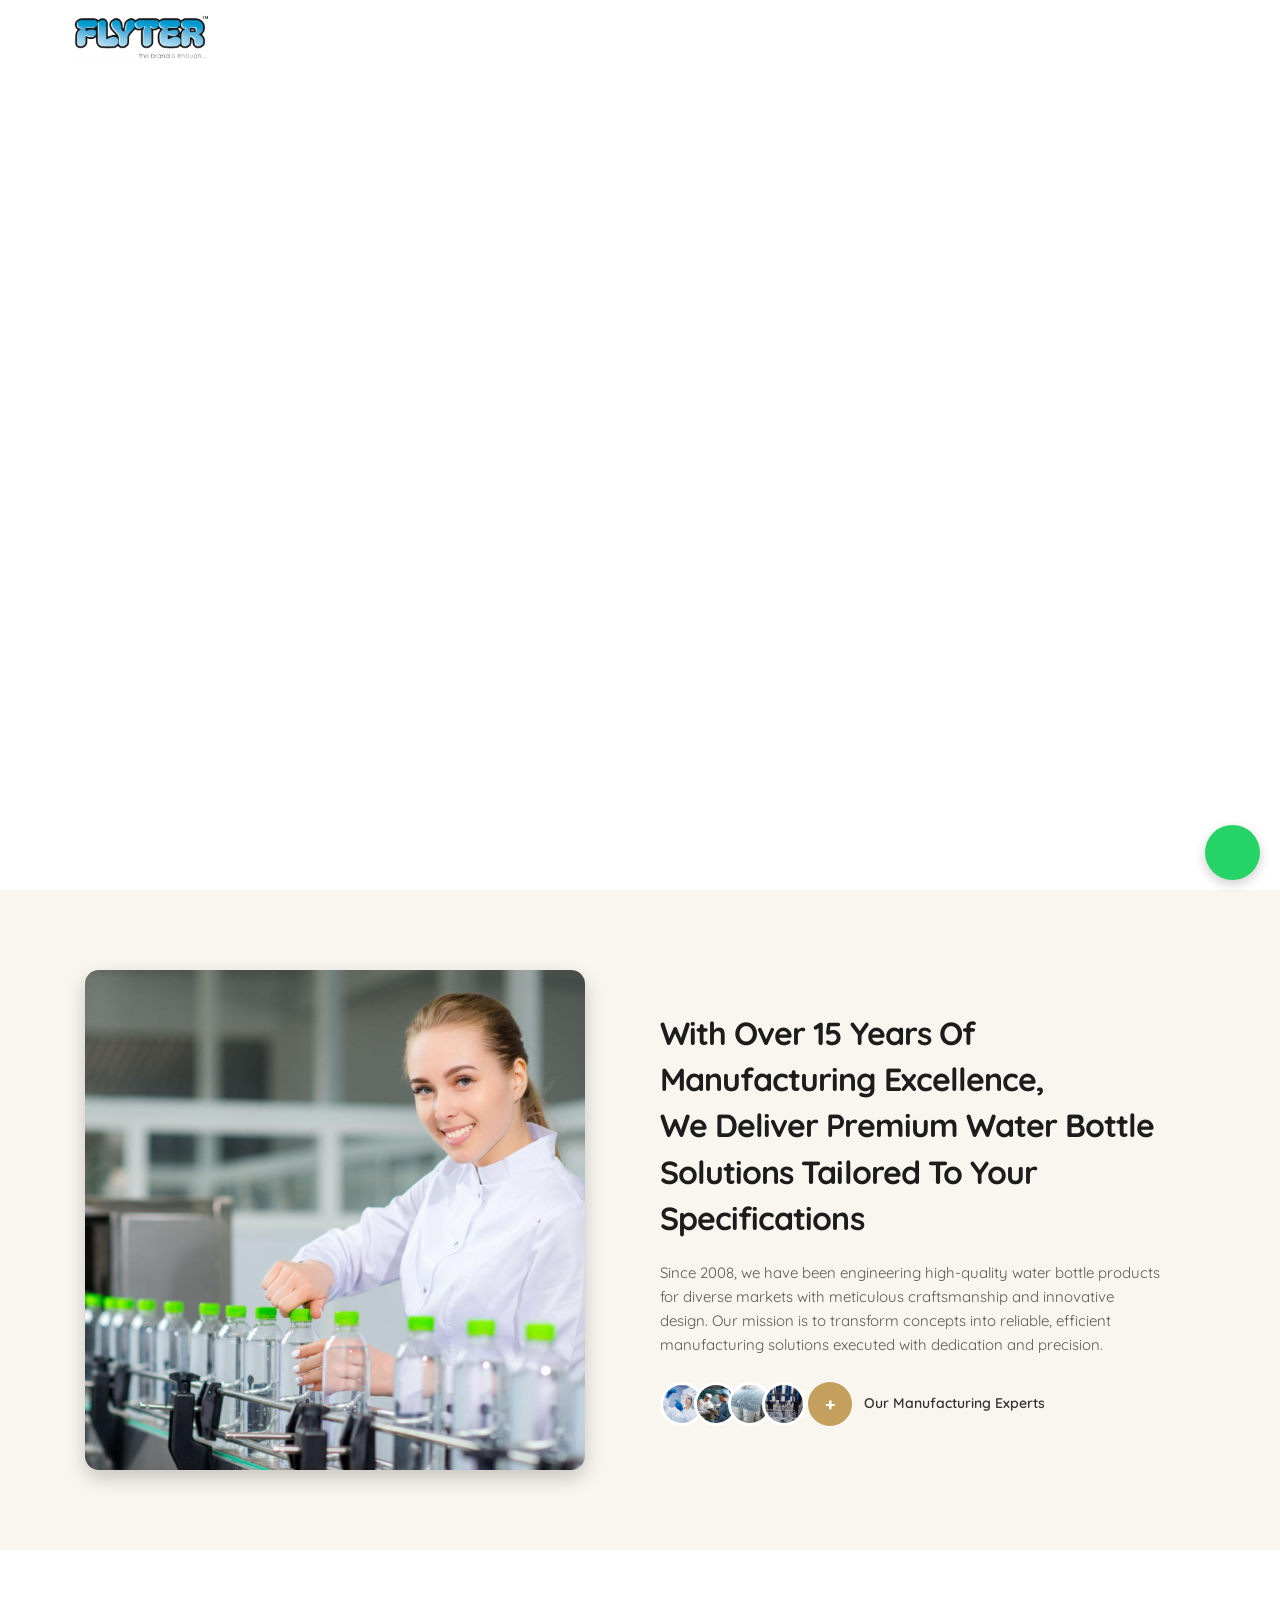
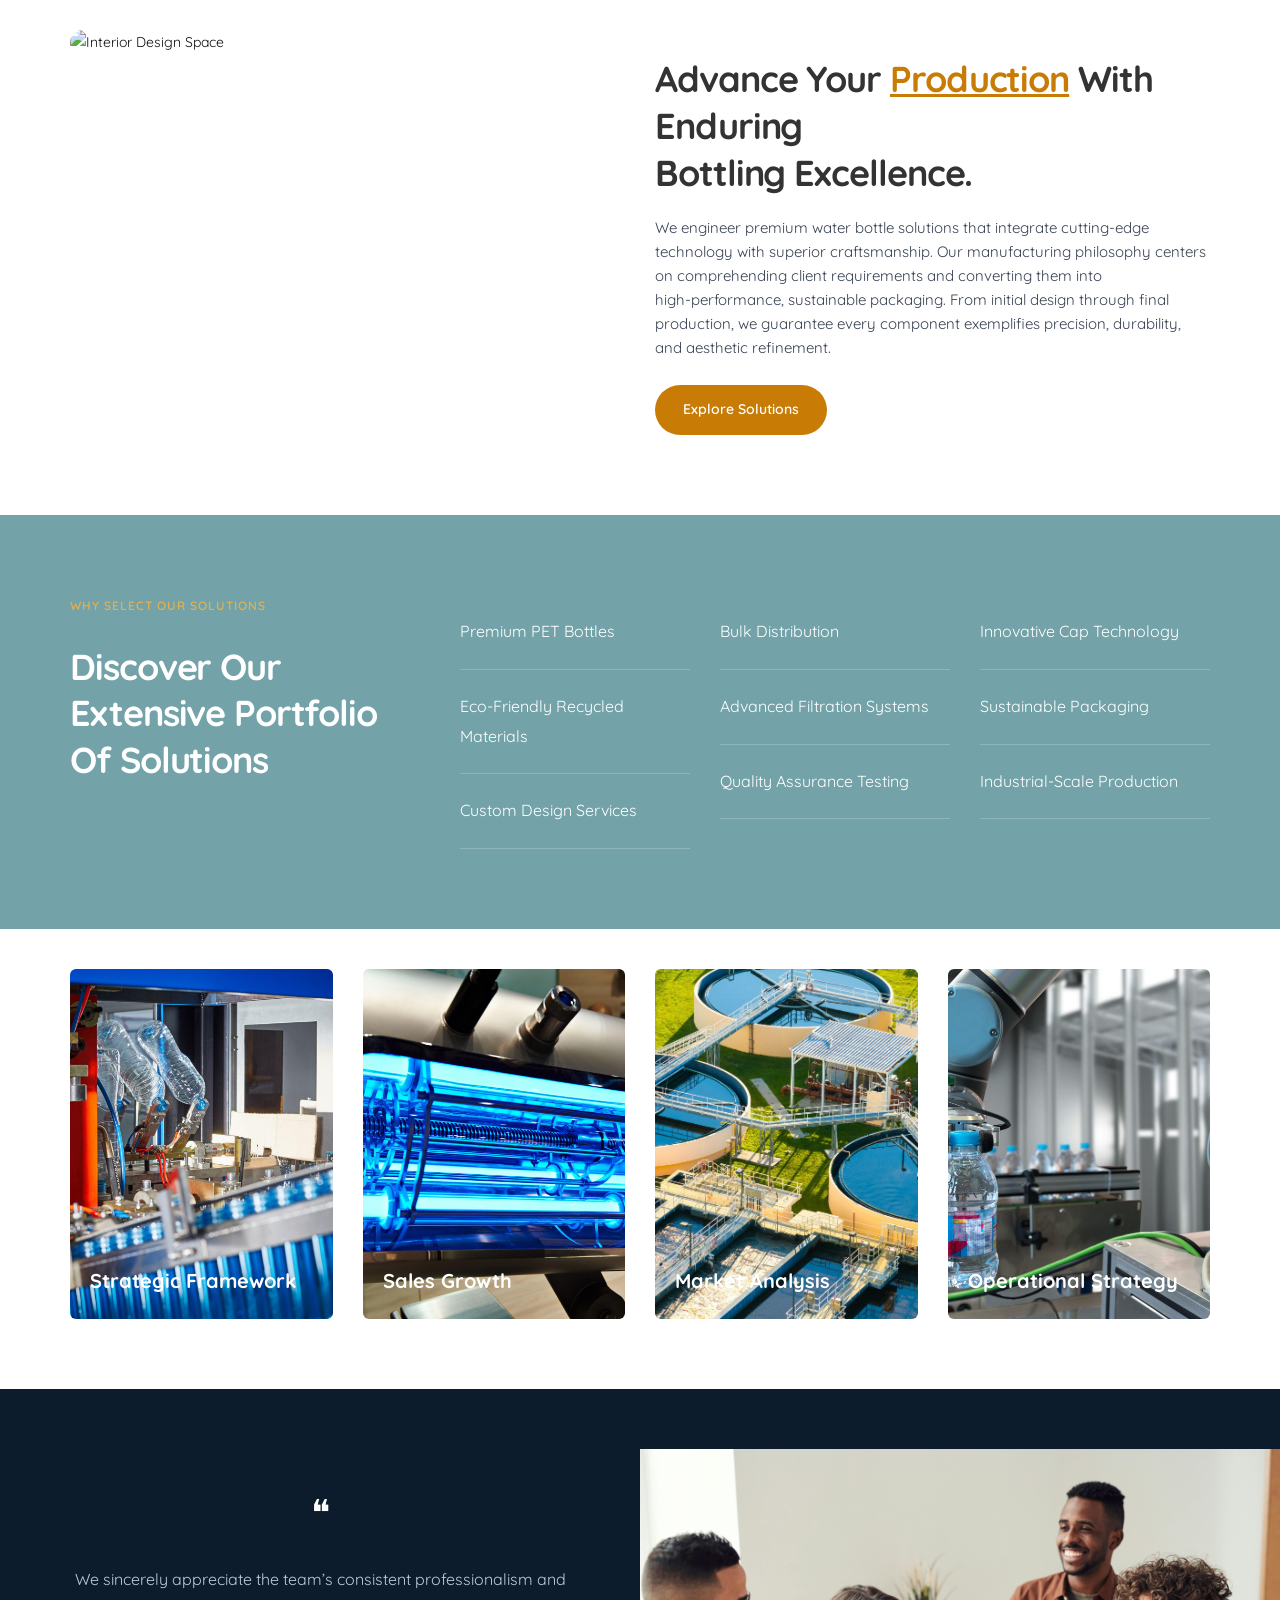
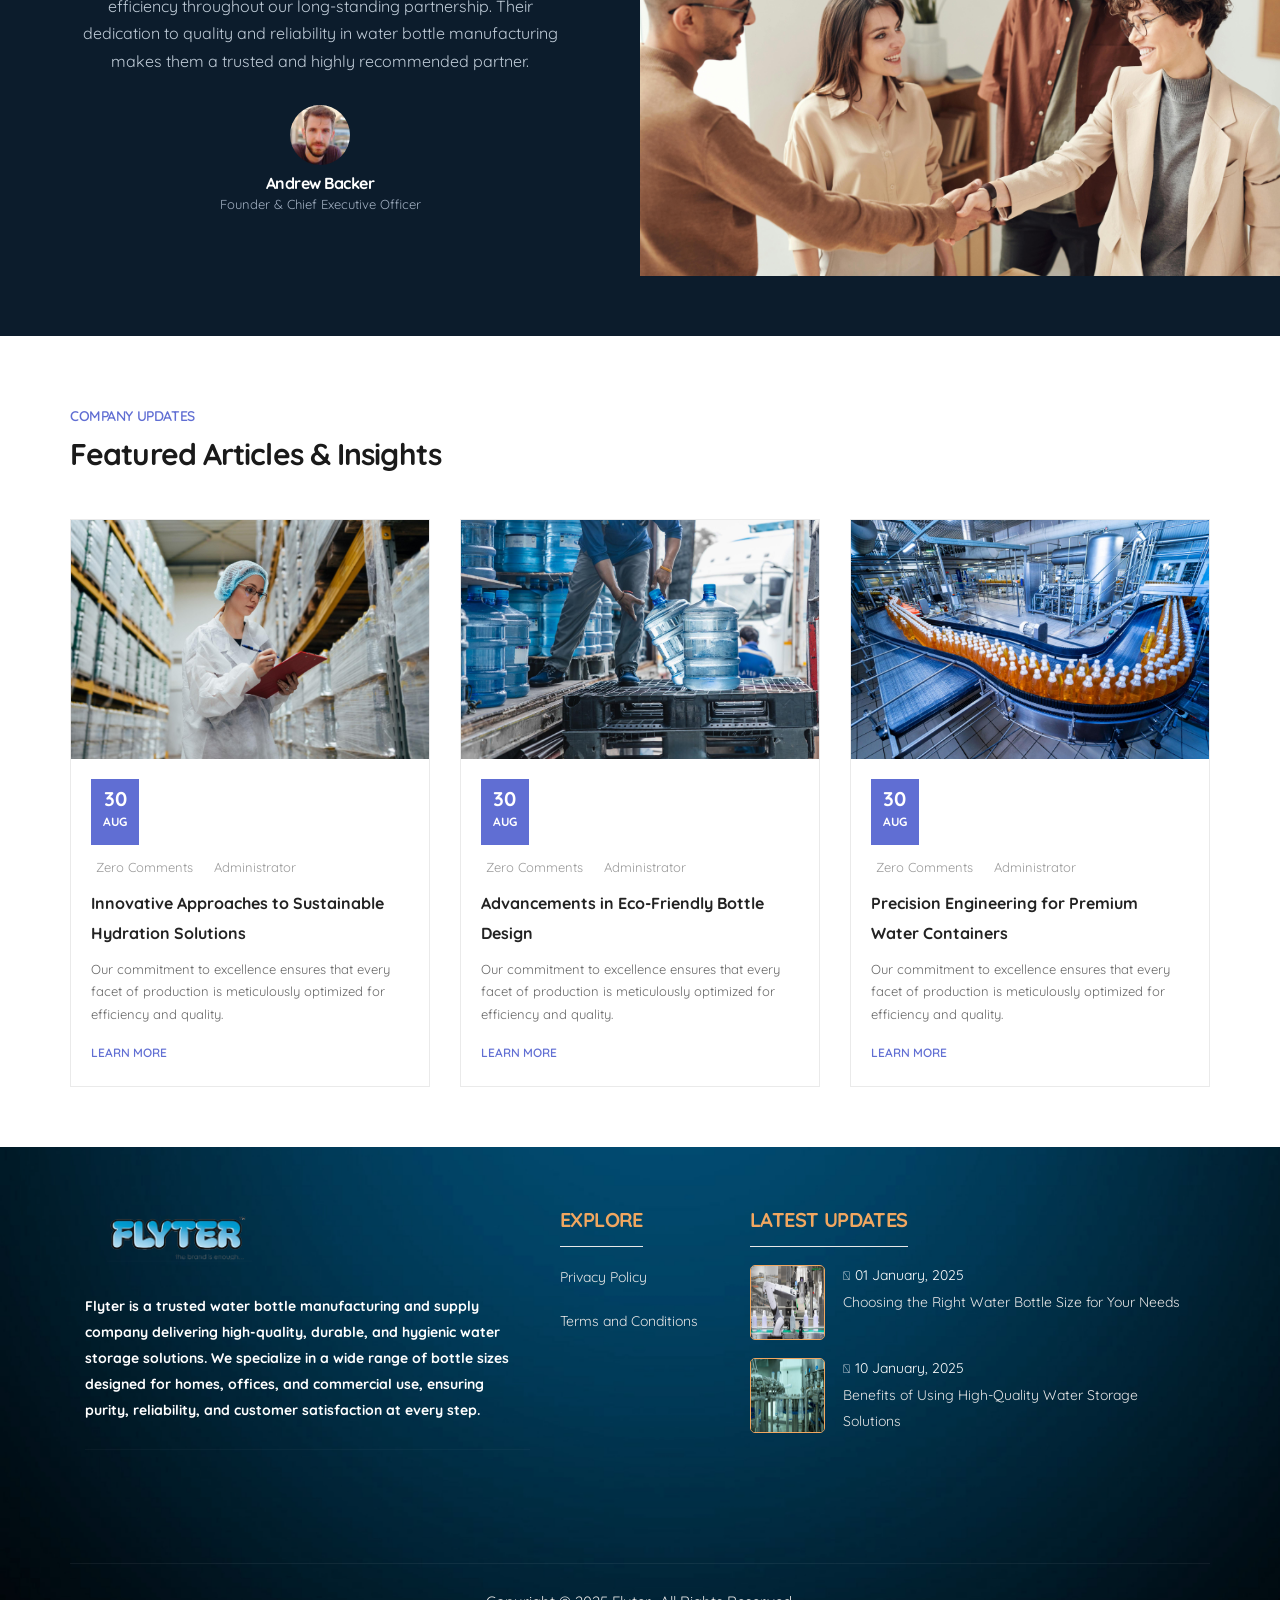
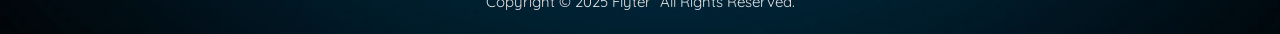
==== commit c312cea5: "index" ====
--- a/index.html
+++ b/index.html
@@ -75,10 +75,7 @@
                             <div class="about-67-plus">+</div>
                             <span class="about-67-label">Our Manufacturing Experts</span>
                         </div>
-                        <a class="about-67-btn" href="#">
-
-                            Meet Our Team <i class="bi bi-arrow-right"></i>
-                        </a>
+
                     </div>
                 </div>
             </section>
--- a/assets/css/components/header-39.css
+++ b/assets/css/components/header-39.css
@@ -213,7 +213,7 @@
 }
 
 .header-39-section-title {
-  font-size: 80px;
+  font-size: 50px;
   font-weight: bold;
   margin-bottom: 15px;
   color: #fff;
